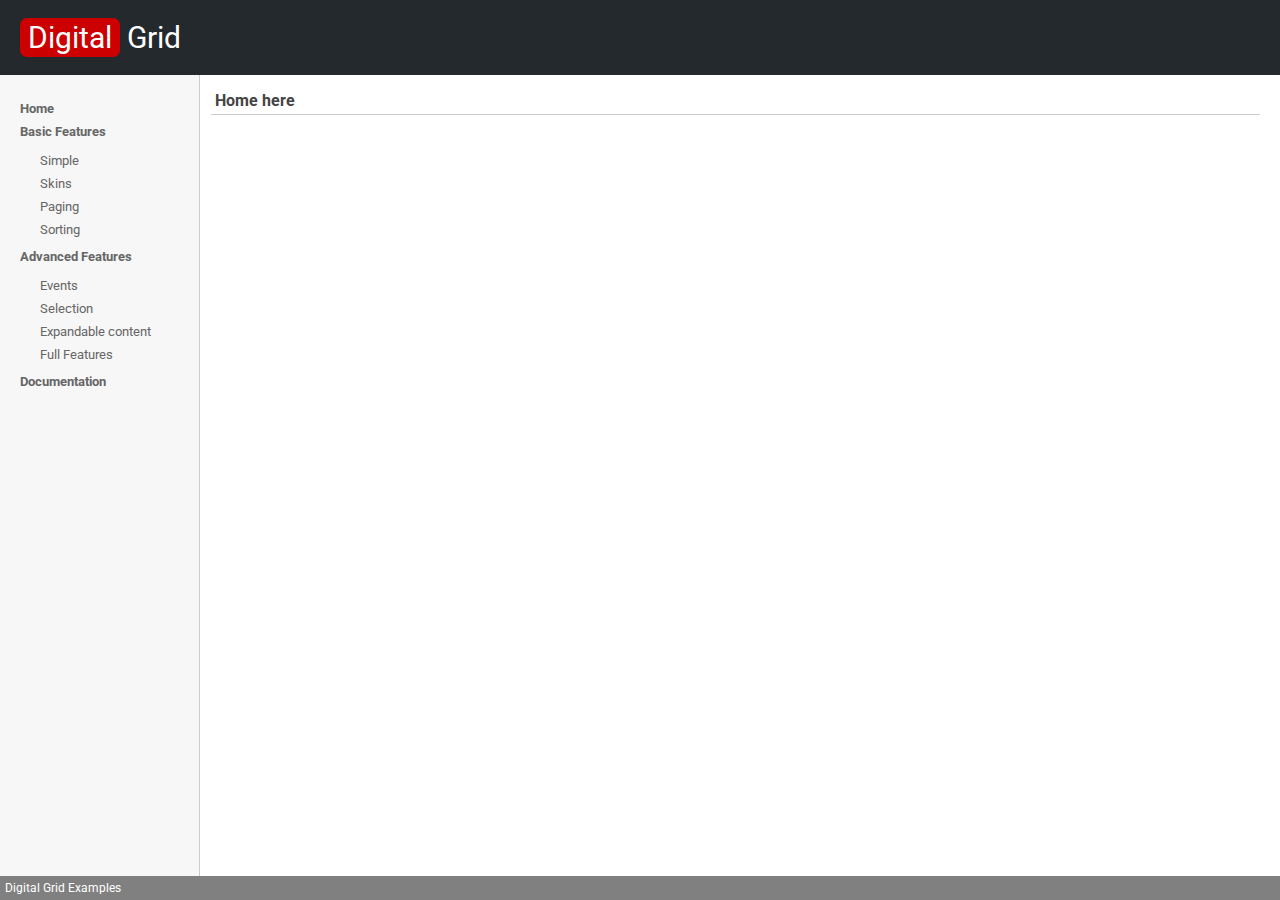
==== react-digital-grid/index.html @ 8b512144 "Deploy /Npm-React-Digital-Grid" ====
<!doctype html><html lang="en"><head><meta charset="utf-8"/><link rel="icon" href="/react-digital-grid/favicon.ico"/><meta name="viewport" content="width=device-width,initial-scale=1"/><meta name="theme-color" content="#000000"/><meta name="description" content="Web site created using create-react-app"/><link href="https://fonts.googleapis.com/css?family=Roboto:400,400i,700&amp;display=swap" rel="stylesheet"><link rel="manifest" href="/react-digital-grid/manifest.json"/><title>Dgital Grid - Examples</title><link href="/react-digital-grid/static/css/main.90e3d236.chunk.css" rel="stylesheet"></head><body><noscript>You need to enable JavaScript to run this app.</noscript><div id="root"></div><script>!function(e){function t(t){for(var n,o,i=t[0],c=t[1],l=t[2],s=0,p=[];s<i.length;s++)o=i[s],Object.prototype.hasOwnProperty.call(a,o)&&a[o]&&p.push(a[o][0]),a[o]=0;for(n in c)Object.prototype.hasOwnProperty.call(c,n)&&(e[n]=c[n]);for(f&&f(t);p.length;)p.shift()();return u.push.apply(u,l||[]),r()}function r(){for(var e,t=0;t<u.length;t++){for(var r=u[t],n=!0,o=1;o<r.length;o++){var c=r[o];0!==a[c]&&(n=!1)}n&&(u.splice(t--,1),e=i(i.s=r[0]))}return e}var n={},o={1:0},a={1:0},u=[];function i(t){if(n[t])return n[t].exports;var r=n[t]={i:t,l:!1,exports:{}};return e[t].call(r.exports,r,r.exports,i),r.l=!0,r.exports}i.e=function(e){var t=[];o[e]?t.push(o[e]):0!==o[e]&&{3:1,4:1,5:1}[e]&&t.push(o[e]=new Promise((function(t,r){for(var n="static/css/"+({}[e]||e)+"."+{3:"7ade1610",4:"7908ee98",5:"0684a1d6"}[e]+".chunk.css",a=i.p+n,u=document.getElementsByTagName("link"),c=0;c<u.length;c++){var l=(f=u[c]).getAttribute("data-href")||f.getAttribute("href");if("stylesheet"===f.rel&&(l===n||l===a))return t()}var s=document.getElementsByTagName("style");for(c=0;c<s.length;c++){var f;if((l=(f=s[c]).getAttribute("data-href"))===n||l===a)return t()}var p=document.createElement("link");p.rel="stylesheet",p.type="text/css",p.onload=t,p.onerror=function(t){var n=t&&t.target&&t.target.src||a,u=new Error("Loading CSS chunk "+e+" failed.\n("+n+")");u.code="CSS_CHUNK_LOAD_FAILED",u.request=n,delete o[e],p.parentNode.removeChild(p),r(u)},p.href=a,document.getElementsByTagName("head")[0].appendChild(p)})).then((function(){o[e]=0})));var r=a[e];if(0!==r)if(r)t.push(r[2]);else{var n=new Promise((function(t,n){r=a[e]=[t,n]}));t.push(r[2]=n);var u,c=document.createElement("script");c.charset="utf-8",c.timeout=120,i.nc&&c.setAttribute("nonce",i.nc),c.src=function(e){return i.p+"static/js/"+({}[e]||e)+"."+{3:"799096d9",4:"118bbdf8",5:"4c2409f4"}[e]+".chunk.js"}(e);var l=new Error;u=function(t){c.onerror=c.onload=null,clearTimeout(s);var r=a[e];if(0!==r){if(r){var n=t&&("load"===t.type?"missing":t.type),o=t&&t.target&&t.target.src;l.message="Loading chunk "+e+" failed.\n("+n+": "+o+")",l.name="ChunkLoadError",l.type=n,l.request=o,r[1](l)}a[e]=void 0}};var s=setTimeout((function(){u({type:"timeout",target:c})}),12e4);c.onerror=c.onload=u,document.head.appendChild(c)}return Promise.all(t)},i.m=e,i.c=n,i.d=function(e,t,r){i.o(e,t)||Object.defineProperty(e,t,{enumerable:!0,get:r})},i.r=function(e){"undefined"!=typeof Symbol&&Symbol.toStringTag&&Object.defineProperty(e,Symbol.toStringTag,{value:"Module"}),Object.defineProperty(e,"__esModule",{value:!0})},i.t=function(e,t){if(1&t&&(e=i(e)),8&t)return e;if(4&t&&"object"==typeof e&&e&&e.__esModule)return e;var r=Object.create(null);if(i.r(r),Object.defineProperty(r,"default",{enumerable:!0,value:e}),2&t&&"string"!=typeof e)for(var n in e)i.d(r,n,function(t){return e[t]}.bind(null,n));return r},i.n=function(e){var t=e&&e.__esModule?function(){return e.default}:function(){return e};return i.d(t,"a",t),t},i.o=function(e,t){return Object.prototype.hasOwnProperty.call(e,t)},i.p="/react-digital-grid/",i.oe=function(e){throw console.error(e),e};var c=this.webpackJsonpexamples=this.webpackJsonpexamples||[],l=c.push.bind(c);c.push=t,c=c.slice();for(var s=0;s<c.length;s++)t(c[s]);var f=l;r()}([])</script><script src="/react-digital-grid/static/js/2.f45c1bf1.chunk.js"></script><script src="/react-digital-grid/static/js/main.3231c10b.chunk.js"></script></body></html>
---- react-digital-grid/static/css/main.90e3d236.chunk.css ----
.bootstrap-ui{
  /*!
 * Bootstrap v3.3.7 (http://getbootstrap.com)
 * Copyright 2011-2016 Twitter, Inc.
 * Licensed under MIT (https://github.com/twbs/bootstrap/blob/master/LICENSE)
 */
  /*! normalize.css v3.0.3 | MIT License | github.com/necolas/normalize.css */
  /*! Source: https://github.com/h5bp/html5-boilerplate/blob/master/src/css/main.css */}.bootstrap-ui html{font-family:sans-serif;-webkit-text-size-adjust:100%;-ms-text-size-adjust:100%}.bootstrap-ui body{margin:0}.bootstrap-ui article,.bootstrap-ui aside,.bootstrap-ui details,.bootstrap-ui figcaption,.bootstrap-ui figure,.bootstrap-ui footer,.bootstrap-ui header,.bootstrap-ui hgroup,.bootstrap-ui main,.bootstrap-ui menu,.bootstrap-ui nav,.bootstrap-ui section,.bootstrap-ui summary{display:block}.bootstrap-ui audio,.bootstrap-ui canvas,.bootstrap-ui progress,.bootstrap-ui video{display:inline-block;vertical-align:baseline}.bootstrap-ui audio:not([controls]){display:none;height:0}.bootstrap-ui [hidden],.bootstrap-ui template{display:none}.bootstrap-ui a{background-color:rgba(0,0,0,0)}.bootstrap-ui a:active,.bootstrap-ui a:hover{outline:0}.bootstrap-ui abbr[title]{border-bottom:1px dotted}.bootstrap-ui b,.bootstrap-ui strong{font-weight:700}.bootstrap-ui dfn{font-style:italic}.bootstrap-ui h1{margin:.67em 0;font-size:2em}.bootstrap-ui mark{color:#000;background:#ff0}.bootstrap-ui small{font-size:80%}.bootstrap-ui sub,.bootstrap-ui sup{position:relative;font-size:75%;line-height:0;vertical-align:baseline}.bootstrap-ui sup{top:-.5em}.bootstrap-ui sub{bottom:-.25em}.bootstrap-ui img{border:0}.bootstrap-ui svg:not(:root){overflow:hidden}.bootstrap-ui figure{margin:1em 40px}.bootstrap-ui hr{height:0;box-sizing:content-box}.bootstrap-ui pre{overflow:auto}.bootstrap-ui code,.bootstrap-ui kbd,.bootstrap-ui pre,.bootstrap-ui samp{font-family:monospace,monospace;font-size:1em}.bootstrap-ui button,.bootstrap-ui input,.bootstrap-ui optgroup,.bootstrap-ui select,.bootstrap-ui textarea{margin:0;font:inherit;color:inherit}.bootstrap-ui button{overflow:visible}.bootstrap-ui button,.bootstrap-ui select{text-transform:none}.bootstrap-ui button,.bootstrap-ui html input[type=button],.bootstrap-ui input[type=reset],.bootstrap-ui input[type=submit]{-webkit-appearance:button;cursor:pointer}.bootstrap-ui button[disabled],.bootstrap-ui html input[disabled]{cursor:default}.bootstrap-ui button::-moz-focus-inner,.bootstrap-ui input::-moz-focus-inner{padding:0;border:0}.bootstrap-ui input{line-height:normal}.bootstrap-ui input[type=checkbox],.bootstrap-ui input[type=radio]{box-sizing:border-box;padding:0}.bootstrap-ui input[type=number]::-webkit-inner-spin-button,.bootstrap-ui input[type=number]::-webkit-outer-spin-button{height:auto}.bootstrap-ui input[type=search]{box-sizing:content-box;-webkit-appearance:textfield}.bootstrap-ui input[type=search]::-webkit-search-cancel-button,.bootstrap-ui input[type=search]::-webkit-search-decoration{-webkit-appearance:none}.bootstrap-ui fieldset{padding:.35em .625em .75em;margin:0 2px;border:1px solid silver}.bootstrap-ui textarea{overflow:auto}.bootstrap-ui optgroup{font-weight:700}.bootstrap-ui table{border-spacing:0;border-collapse:collapse}.bootstrap-ui td,.bootstrap-ui th{padding:0}@media print{.bootstrap-ui *,.bootstrap-ui :after,.bootstrap-ui :before{color:#000!important;text-shadow:none!important;background:rgba(0,0,0,0)!important;box-shadow:none!important}.bootstrap-ui a,.bootstrap-ui a:visited{text-decoration:underline}.bootstrap-ui a[href]:after{content:" (" attr(href) ")"}.bootstrap-ui abbr[title]:after{content:" (" attr(title) ")"}.bootstrap-ui a[href^="#"]:after,.bootstrap-ui a[href^="javascript:"]:after{content:""}.bootstrap-ui blockquote,.bootstrap-ui pre{border:1px solid #999;page-break-inside:avoid}.bootstrap-ui thead{display:table-header-group}.bootstrap-ui img,.bootstrap-ui tr{page-break-inside:avoid}.bootstrap-ui img{max-width:100%!important}.bootstrap-ui h2,.bootstrap-ui h3,.bootstrap-ui p{orphans:3;widows:3}.bootstrap-ui h2,.bootstrap-ui h3{page-break-after:avoid}.bootstrap-ui .navbar{display:none}.bootstrap-ui .btn>.caret,.bootstrap-ui .dropup>.btn>.caret{border-top-color:#000!important}.bootstrap-ui .label{border:1px solid #000}.bootstrap-ui .table{border-collapse:collapse!important}.bootstrap-ui .table td,.bootstrap-ui .table th{background-color:#fff!important}.bootstrap-ui .table-bordered td,.bootstrap-ui .table-bordered th{border:1px solid #ddd!important}}.bootstrap-ui .glyphicon{position:relative;top:1px;display:inline-block;font-family:"Glyphicons Halflings";font-style:normal;font-weight:400;line-height:1;-webkit-font-smoothing:antialiased;-moz-osx-font-smoothing:grayscale}.bootstrap-ui .glyphicon-asterisk:before{content:"\002a"}.bootstrap-ui .glyphicon-plus:before{content:"\002b"}.bootstrap-ui .glyphicon-eur:before,.bootstrap-ui .glyphicon-euro:before{content:"\20ac"}.bootstrap-ui .glyphicon-minus:before{content:"\2212"}.bootstrap-ui .glyphicon-cloud:before{content:"\2601"}.bootstrap-ui .glyphicon-envelope:before{content:"\2709"}.bootstrap-ui .glyphicon-pencil:before{content:"\270f"}.bootstrap-ui .glyphicon-glass:before{content:"\e001"}.bootstrap-ui .glyphicon-music:before{content:"\e002"}.bootstrap-ui .glyphicon-search:before{content:"\e003"}.bootstrap-ui .glyphicon-heart:before{content:"\e005"}.bootstrap-ui .glyphicon-star:before{content:"\e006"}.bootstrap-ui .glyphicon-star-empty:before{content:"\e007"}.bootstrap-ui .glyphicon-user:before{content:"\e008"}.bootstrap-ui .glyphicon-film:before{content:"\e009"}.bootstrap-ui .glyphicon-th-large:before{content:"\e010"}.bootstrap-ui .glyphicon-th:before{content:"\e011"}.bootstrap-ui .glyphicon-th-list:before{content:"\e012"}.bootstrap-ui .glyphicon-ok:before{content:"\e013"}.bootstrap-ui .glyphicon-remove:before{content:"\e014"}.bootstrap-ui .glyphicon-zoom-in:before{content:"\e015"}.bootstrap-ui .glyphicon-zoom-out:before{content:"\e016"}.bootstrap-ui .glyphicon-off:before{content:"\e017"}.bootstrap-ui .glyphicon-signal:before{content:"\e018"}.bootstrap-ui .glyphicon-cog:before{content:"\e019"}.bootstrap-ui .glyphicon-trash:before{content:"\e020"}.bootstrap-ui .glyphicon-home:before{content:"\e021"}.bootstrap-ui .glyphicon-file:before{content:"\e022"}.bootstrap-ui .glyphicon-time:before{content:"\e023"}.bootstrap-ui .glyphicon-road:before{content:"\e024"}.bootstrap-ui .glyphicon-download-alt:before{content:"\e025"}.bootstrap-ui .glyphicon-download:before{content:"\e026"}.bootstrap-ui .glyphicon-upload:before{content:"\e027"}.bootstrap-ui .glyphicon-inbox:before{content:"\e028"}.bootstrap-ui .glyphicon-play-circle:before{content:"\e029"}.bootstrap-ui .glyphicon-repeat:before{content:"\e030"}.bootstrap-ui .glyphicon-refresh:before{content:"\e031"}.bootstrap-ui .glyphicon-list-alt:before{content:"\e032"}.bootstrap-ui .glyphicon-lock:before{content:"\e033"}.bootstrap-ui .glyphicon-flag:before{content:"\e034"}.bootstrap-ui .glyphicon-headphones:before{content:"\e035"}.bootstrap-ui .glyphicon-volume-off:before{content:"\e036"}.bootstrap-ui .glyphicon-volume-down:before{content:"\e037"}.bootstrap-ui .glyphicon-volume-up:before{content:"\e038"}.bootstrap-ui .glyphicon-qrcode:before{content:"\e039"}.bootstrap-ui .glyphicon-barcode:before{content:"\e040"}.bootstrap-ui .glyphicon-tag:before{content:"\e041"}.bootstrap-ui .glyphicon-tags:before{content:"\e042"}.bootstrap-ui .glyphicon-book:before{content:"\e043"}.bootstrap-ui .glyphicon-bookmark:before{content:"\e044"}.bootstrap-ui .glyphicon-print:before{content:"\e045"}.bootstrap-ui .glyphicon-camera:before{content:"\e046"}.bootstrap-ui .glyphicon-font:before{content:"\e047"}.bootstrap-ui .glyphicon-bold:before{content:"\e048"}.bootstrap-ui .glyphicon-italic:before{content:"\e049"}.bootstrap-ui .glyphicon-text-height:before{content:"\e050"}.bootstrap-ui .glyphicon-text-width:before{content:"\e051"}.bootstrap-ui .glyphicon-align-left:before{content:"\e052"}.bootstrap-ui .glyphicon-align-center:before{content:"\e053"}.bootstrap-ui .glyphicon-align-right:before{content:"\e054"}.bootstrap-ui .glyphicon-align-justify:before{content:"\e055"}.bootstrap-ui .glyphicon-list:before{content:"\e056"}.bootstrap-ui .glyphicon-indent-left:before{content:"\e057"}.bootstrap-ui .glyphicon-indent-right:before{content:"\e058"}.bootstrap-ui .glyphicon-facetime-video:before{content:"\e059"}.bootstrap-ui .glyphicon-picture:before{content:"\e060"}.bootstrap-ui .glyphicon-map-marker:before{content:"\e062"}.bootstrap-ui .glyphicon-adjust:before{content:"\e063"}.bootstrap-ui .glyphicon-tint:before{content:"\e064"}.bootstrap-ui .glyphicon-edit:before{content:"\e065"}.bootstrap-ui .glyphicon-share:before{content:"\e066"}.bootstrap-ui .glyphicon-check:before{content:"\e067"}.bootstrap-ui .glyphicon-move:before{content:"\e068"}.bootstrap-ui .glyphicon-step-backward:before{content:"\e069"}.bootstrap-ui .glyphicon-fast-backward:before{content:"\e070"}.bootstrap-ui .glyphicon-backward:before{content:"\e071"}.bootstrap-ui .glyphicon-play:before{content:"\e072"}.bootstrap-ui .glyphicon-pause:before{content:"\e073"}.bootstrap-ui .glyphicon-stop:before{content:"\e074"}.bootstrap-ui .glyphicon-forward:before{content:"\e075"}.bootstrap-ui .glyphicon-fast-forward:before{content:"\e076"}.bootstrap-ui .glyphicon-step-forward:before{content:"\e077"}.bootstrap-ui .glyphicon-eject:before{content:"\e078"}.bootstrap-ui .glyphicon-chevron-left:before{content:"\e079"}.bootstrap-ui .glyphicon-chevron-right:before{content:"\e080"}.bootstrap-ui .glyphicon-plus-sign:before{content:"\e081"}.bootstrap-ui .glyphicon-minus-sign:before{content:"\e082"}.bootstrap-ui .glyphicon-remove-sign:before{content:"\e083"}.bootstrap-ui .glyphicon-ok-sign:before{content:"\e084"}.bootstrap-ui .glyphicon-question-sign:before{content:"\e085"}.bootstrap-ui .glyphicon-info-sign:before{content:"\e086"}.bootstrap-ui .glyphicon-screenshot:before{content:"\e087"}.bootstrap-ui .glyphicon-remove-circle:before{content:"\e088"}.bootstrap-ui .glyphicon-ok-circle:before{content:"\e089"}.bootstrap-ui .glyphicon-ban-circle:before{content:"\e090"}.bootstrap-ui .glyphicon-arrow-left:before{content:"\e091"}.bootstrap-ui .glyphicon-arrow-right:before{content:"\e092"}.bootstrap-ui .glyphicon-arrow-up:before{content:"\e093"}.bootstrap-ui .glyphicon-arrow-down:before{content:"\e094"}.bootstrap-ui .glyphicon-share-alt:before{content:"\e095"}.bootstrap-ui .glyphicon-resize-full:before{content:"\e096"}.bootstrap-ui .glyphicon-resize-small:before{content:"\e097"}.bootstrap-ui .glyphicon-exclamation-sign:before{content:"\e101"}.bootstrap-ui .glyphicon-gift:before{content:"\e102"}.bootstrap-ui .glyphicon-leaf:before{content:"\e103"}.bootstrap-ui .glyphicon-fire:before{content:"\e104"}.bootstrap-ui .glyphicon-eye-open:before{content:"\e105"}.bootstrap-ui .glyphicon-eye-close:before{content:"\e106"}.bootstrap-ui .glyphicon-warning-sign:before{content:"\e107"}.bootstrap-ui .glyphicon-plane:before{content:"\e108"}.bootstrap-ui .glyphicon-calendar:before{content:"\e109"}.bootstrap-ui .glyphicon-random:before{content:"\e110"}.bootstrap-ui .glyphicon-comment:before{content:"\e111"}.bootstrap-ui .glyphicon-magnet:before{content:"\e112"}.bootstrap-ui .glyphicon-chevron-up:before{content:"\e113"}.bootstrap-ui .glyphicon-chevron-down:before{content:"\e114"}.bootstrap-ui .glyphicon-retweet:before{content:"\e115"}.bootstrap-ui .glyphicon-shopping-cart:before{content:"\e116"}.bootstrap-ui .glyphicon-folder-close:before{content:"\e117"}.bootstrap-ui .glyphicon-folder-open:before{content:"\e118"}.bootstrap-ui .glyphicon-resize-vertical:before{content:"\e119"}.bootstrap-ui .glyphicon-resize-horizontal:before{content:"\e120"}.bootstrap-ui .glyphicon-hdd:before{content:"\e121"}.bootstrap-ui .glyphicon-bullhorn:before{content:"\e122"}.bootstrap-ui .glyphicon-bell:before{content:"\e123"}.bootstrap-ui .glyphicon-certificate:before{content:"\e124"}.bootstrap-ui .glyphicon-thumbs-up:before{content:"\e125"}.bootstrap-ui .glyphicon-thumbs-down:before{content:"\e126"}.bootstrap-ui .glyphicon-hand-right:before{content:"\e127"}.bootstrap-ui .glyphicon-hand-left:before{content:"\e128"}.bootstrap-ui .glyphicon-hand-up:before{content:"\e129"}.bootstrap-ui .glyphicon-hand-down:before{content:"\e130"}.bootstrap-ui .glyphicon-circle-arrow-right:before{content:"\e131"}.bootstrap-ui .glyphicon-circle-arrow-left:before{content:"\e132"}.bootstrap-ui .glyphicon-circle-arrow-up:before{content:"\e133"}.bootstrap-ui .glyphicon-circle-arrow-down:before{content:"\e134"}.bootstrap-ui .glyphicon-globe:before{content:"\e135"}.bootstrap-ui .glyphicon-wrench:before{content:"\e136"}.bootstrap-ui .glyphicon-tasks:before{content:"\e137"}.bootstrap-ui .glyphicon-filter:before{content:"\e138"}.bootstrap-ui .glyphicon-briefcase:before{content:"\e139"}.bootstrap-ui .glyphicon-fullscreen:before{content:"\e140"}.bootstrap-ui .glyphicon-dashboard:before{content:"\e141"}.bootstrap-ui .glyphicon-paperclip:before{content:"\e142"}.bootstrap-ui .glyphicon-heart-empty:before{content:"\e143"}.bootstrap-ui .glyphicon-link:before{content:"\e144"}.bootstrap-ui .glyphicon-phone:before{content:"\e145"}.bootstrap-ui .glyphicon-pushpin:before{content:"\e146"}.bootstrap-ui .glyphicon-usd:before{content:"\e148"}.bootstrap-ui .glyphicon-gbp:before{content:"\e149"}.bootstrap-ui .glyphicon-sort:before{content:"\e150"}.bootstrap-ui .glyphicon-sort-by-alphabet:before{content:"\e151"}.bootstrap-ui .glyphicon-sort-by-alphabet-alt:before{content:"\e152"}.bootstrap-ui .glyphicon-sort-by-order:before{content:"\e153"}.bootstrap-ui .glyphicon-sort-by-order-alt:before{content:"\e154"}.bootstrap-ui .glyphicon-sort-by-attributes:before{content:"\e155"}.bootstrap-ui .glyphicon-sort-by-attributes-alt:before{content:"\e156"}.bootstrap-ui .glyphicon-unchecked:before{content:"\e157"}.bootstrap-ui .glyphicon-expand:before{content:"\e158"}.bootstrap-ui .glyphicon-collapse-down:before{content:"\e159"}.bootstrap-ui .glyphicon-collapse-up:before{content:"\e160"}.bootstrap-ui .glyphicon-log-in:before{content:"\e161"}.bootstrap-ui .glyphicon-flash:before{content:"\e162"}.bootstrap-ui .glyphicon-log-out:before{content:"\e163"}.bootstrap-ui .glyphicon-new-window:before{content:"\e164"}.bootstrap-ui .glyphicon-record:before{content:"\e165"}.bootstrap-ui .glyphicon-save:before{content:"\e166"}.bootstrap-ui .glyphicon-open:before{content:"\e167"}.bootstrap-ui .glyphicon-saved:before{content:"\e168"}.bootstrap-ui .glyphicon-import:before{content:"\e169"}.bootstrap-ui .glyphicon-export:before{content:"\e170"}.bootstrap-ui .glyphicon-send:before{content:"\e171"}.bootstrap-ui .glyphicon-floppy-disk:before{content:"\e172"}.bootstrap-ui .glyphicon-floppy-saved:before{content:"\e173"}.bootstrap-ui .glyphicon-floppy-remove:before{content:"\e174"}.bootstrap-ui .glyphicon-floppy-save:before{content:"\e175"}.bootstrap-ui .glyphicon-floppy-open:before{content:"\e176"}.bootstrap-ui .glyphicon-credit-card:before{content:"\e177"}.bootstrap-ui .glyphicon-transfer:before{content:"\e178"}.bootstrap-ui .glyphicon-cutlery:before{content:"\e179"}.bootstrap-ui .glyphicon-header:before{content:"\e180"}.bootstrap-ui .glyphicon-compressed:before{content:"\e181"}.bootstrap-ui .glyphicon-earphone:before{content:"\e182"}.bootstrap-ui .glyphicon-phone-alt:before{content:"\e183"}.bootstrap-ui .glyphicon-tower:before{content:"\e184"}.bootstrap-ui .glyphicon-stats:before{content:"\e185"}.bootstrap-ui .glyphicon-sd-video:before{content:"\e186"}.bootstrap-ui .glyphicon-hd-video:before{content:"\e187"}.bootstrap-ui .glyphicon-subtitles:before{content:"\e188"}.bootstrap-ui .glyphicon-sound-stereo:before{content:"\e189"}.bootstrap-ui .glyphicon-sound-dolby:before{content:"\e190"}.bootstrap-ui .glyphicon-sound-5-1:before{content:"\e191"}.bootstrap-ui .glyphicon-sound-6-1:before{content:"\e192"}.bootstrap-ui .glyphicon-sound-7-1:before{content:"\e193"}.bootstrap-ui .glyphicon-copyright-mark:before{content:"\e194"}.bootstrap-ui .glyphicon-registration-mark:before{content:"\e195"}.bootstrap-ui .glyphicon-cloud-download:before{content:"\e197"}.bootstrap-ui .glyphicon-cloud-upload:before{content:"\e198"}.bootstrap-ui .glyphicon-tree-conifer:before{content:"\e199"}.bootstrap-ui .glyphicon-tree-deciduous:before{content:"\e200"}.bootstrap-ui .glyphicon-cd:before{content:"\e201"}.bootstrap-ui .glyphicon-save-file:before{content:"\e202"}.bootstrap-ui .glyphicon-open-file:before{content:"\e203"}.bootstrap-ui .glyphicon-level-up:before{content:"\e204"}.bootstrap-ui .glyphicon-copy:before{content:"\e205"}.bootstrap-ui .glyphicon-paste:before{content:"\e206"}.bootstrap-ui .glyphicon-alert:before{content:"\e209"}.bootstrap-ui .glyphicon-equalizer:before{content:"\e210"}.bootstrap-ui .glyphicon-king:before{content:"\e211"}.bootstrap-ui .glyphicon-queen:before{content:"\e212"}.bootstrap-ui .glyphicon-pawn:before{content:"\e213"}.bootstrap-ui .glyphicon-bishop:before{content:"\e214"}.bootstrap-ui .glyphicon-knight:before{content:"\e215"}.bootstrap-ui .glyphicon-baby-formula:before{content:"\e216"}.bootstrap-ui .glyphicon-tent:before{content:"\26fa"}.bootstrap-ui .glyphicon-blackboard:before{content:"\e218"}.bootstrap-ui .glyphicon-bed:before{content:"\e219"}.bootstrap-ui .glyphicon-apple:before{content:"\f8ff"}.bootstrap-ui .glyphicon-erase:before{content:"\e221"}.bootstrap-ui .glyphicon-hourglass:before{content:"\231b"}.bootstrap-ui .glyphicon-lamp:before{content:"\e223"}.bootstrap-ui .glyphicon-duplicate:before{content:"\e224"}.bootstrap-ui .glyphicon-piggy-bank:before{content:"\e225"}.bootstrap-ui .glyphicon-scissors:before{content:"\e226"}.bootstrap-ui .glyphicon-bitcoin:before,.bootstrap-ui .glyphicon-btc:before,.bootstrap-ui .glyphicon-xbt:before{content:"\e227"}.bootstrap-ui .glyphicon-jpy:before,.bootstrap-ui .glyphicon-yen:before{content:"\00a5"}.bootstrap-ui .glyphicon-rub:before,.bootstrap-ui .glyphicon-ruble:before{content:"\20bd"}.bootstrap-ui .glyphicon-scale:before{content:"\e230"}.bootstrap-ui .glyphicon-ice-lolly:before{content:"\e231"}.bootstrap-ui .glyphicon-ice-lolly-tasted:before{content:"\e232"}.bootstrap-ui .glyphicon-education:before{content:"\e233"}.bootstrap-ui .glyphicon-option-horizontal:before{content:"\e234"}.bootstrap-ui .glyphicon-option-vertical:before{content:"\e235"}.bootstrap-ui .glyphicon-menu-hamburger:before{content:"\e236"}.bootstrap-ui .glyphicon-modal-window:before{content:"\e237"}.bootstrap-ui .glyphicon-oil:before{content:"\e238"}.bootstrap-ui .glyphicon-grain:before{content:"\e239"}.bootstrap-ui .glyphicon-sunglasses:before{content:"\e240"}.bootstrap-ui .glyphicon-text-size:before{content:"\e241"}.bootstrap-ui .glyphicon-text-color:before{content:"\e242"}.bootstrap-ui .glyphicon-text-background:before{content:"\e243"}.bootstrap-ui .glyphicon-object-align-top:before{content:"\e244"}.bootstrap-ui .glyphicon-object-align-bottom:before{content:"\e245"}.bootstrap-ui .glyphicon-object-align-horizontal:before{content:"\e246"}.bootstrap-ui .glyphicon-object-align-left:before{content:"\e247"}.bootstrap-ui .glyphicon-object-align-vertical:before{content:"\e248"}.bootstrap-ui .glyphicon-object-align-right:before{content:"\e249"}.bootstrap-ui .glyphicon-triangle-right:before{content:"\e250"}.bootstrap-ui .glyphicon-triangle-left:before{content:"\e251"}.bootstrap-ui .glyphicon-triangle-bottom:before{content:"\e252"}.bootstrap-ui .glyphicon-triangle-top:before{content:"\e253"}.bootstrap-ui .glyphicon-console:before{content:"\e254"}.bootstrap-ui .glyphicon-superscript:before{content:"\e255"}.bootstrap-ui .glyphicon-subscript:before{content:"\e256"}.bootstrap-ui .glyphicon-menu-left:before{content:"\e257"}.bootstrap-ui .glyphicon-menu-right:before{content:"\e258"}.bootstrap-ui .glyphicon-menu-down:before{content:"\e259"}.bootstrap-ui .glyphicon-menu-up:before{content:"\e260"}.bootstrap-ui *,.bootstrap-ui :after,.bootstrap-ui :before{box-sizing:border-box}.bootstrap-ui html{font-size:10px;-webkit-tap-highlight-color:rgba(0,0,0,0)}.bootstrap-ui body{font-family:"Helvetica Neue",Helvetica,Arial,sans-serif;font-size:14px;line-height:1.42857143;color:#333;background-color:#fff}.bootstrap-ui button,.bootstrap-ui input,.bootstrap-ui select,.bootstrap-ui textarea{font-family:inherit;font-size:inherit;line-height:inherit}.bootstrap-ui a{color:#337ab7;text-decoration:none}.bootstrap-ui a:focus,.bootstrap-ui a:hover{color:#23527c;text-decoration:underline}.bootstrap-ui a:focus{outline:5px auto -webkit-focus-ring-color;outline-offset:-2px}.bootstrap-ui figure{margin:0}.bootstrap-ui img{vertical-align:middle}.bootstrap-ui .carousel-inner>.item>a>img,.bootstrap-ui .carousel-inner>.item>img,.bootstrap-ui .img-responsive,.bootstrap-ui .thumbnail>img,.bootstrap-ui .thumbnail a>img{display:block;max-width:100%;height:auto}.bootstrap-ui .img-rounded{border-radius:6px}.bootstrap-ui .img-thumbnail{display:inline-block;max-width:100%;height:auto;padding:4px;line-height:1.42857143;background-color:#fff;border:1px solid #ddd;border-radius:4px;transition:all .2s ease-in-out}.bootstrap-ui .img-circle{border-radius:50%}.bootstrap-ui hr{margin-top:20px;margin-bottom:20px;border:0;border-top:1px solid #eee}.bootstrap-ui .sr-only{position:absolute;width:1px;height:1px;padding:0;margin:-1px;overflow:hidden;clip:rect(0,0,0,0);border:0}.bootstrap-ui .sr-only-focusable:active,.bootstrap-ui .sr-only-focusable:focus{position:static;width:auto;height:auto;margin:0;overflow:visible;clip:auto}.bootstrap-ui [role=button]{cursor:pointer}.bootstrap-ui .h1,.bootstrap-ui .h2,.bootstrap-ui .h3,.bootstrap-ui .h4,.bootstrap-ui .h5,.bootstrap-ui .h6,.bootstrap-ui h1,.bootstrap-ui h2,.bootstrap-ui h3,.bootstrap-ui h4,.bootstrap-ui h5,.bootstrap-ui h6{font-family:inherit;font-weight:500;line-height:1.1;color:inherit}.bootstrap-ui .h1 .small,.bootstrap-ui .h1 small,.bootstrap-ui .h2 .small,.bootstrap-ui .h2 small,.bootstrap-ui .h3 .small,.bootstrap-ui .h3 small,.bootstrap-ui .h4 .small,.bootstrap-ui .h4 small,.bootstrap-ui .h5 .small,.bootstrap-ui .h5 small,.bootstrap-ui .h6 .small,.bootstrap-ui .h6 small,.bootstrap-ui h1 .small,.bootstrap-ui h1 small,.bootstrap-ui h2 .small,.bootstrap-ui h2 small,.bootstrap-ui h3 .small,.bootstrap-ui h3 small,.bootstrap-ui h4 .small,.bootstrap-ui h4 small,.bootstrap-ui h5 .small,.bootstrap-ui h5 small,.bootstrap-ui h6 .small,.bootstrap-ui h6 small{font-weight:400;line-height:1;color:#777}.bootstrap-ui .h1,.bootstrap-ui .h2,.bootstrap-ui .h3,.bootstrap-ui h1,.bootstrap-ui h2,.bootstrap-ui h3{margin-top:20px;margin-bottom:10px}.bootstrap-ui .h1 .small,.bootstrap-ui .h1 small,.bootstrap-ui .h2 .small,.bootstrap-ui .h2 small,.bootstrap-ui .h3 .small,.bootstrap-ui .h3 small,.bootstrap-ui h1 .small,.bootstrap-ui h1 small,.bootstrap-ui h2 .small,.bootstrap-ui h2 small,.bootstrap-ui h3 .small,.bootstrap-ui h3 small{font-size:65%}.bootstrap-ui .h4,.bootstrap-ui .h5,.bootstrap-ui .h6,.bootstrap-ui h4,.bootstrap-ui h5,.bootstrap-ui h6{margin-top:10px;margin-bottom:10px}.bootstrap-ui .h4 .small,.bootstrap-ui .h4 small,.bootstrap-ui .h5 .small,.bootstrap-ui .h5 small,.bootstrap-ui .h6 .small,.bootstrap-ui .h6 small,.bootstrap-ui h4 .small,.bootstrap-ui h4 small,.bootstrap-ui h5 .small,.bootstrap-ui h5 small,.bootstrap-ui h6 .small,.bootstrap-ui h6 small{font-size:75%}.bootstrap-ui .h1,.bootstrap-ui h1{font-size:36px}.bootstrap-ui .h2,.bootstrap-ui h2{font-size:30px}.bootstrap-ui .h3,.bootstrap-ui h3{font-size:24px}.bootstrap-ui .h4,.bootstrap-ui h4{font-size:18px}.bootstrap-ui .h5,.bootstrap-ui h5{font-size:14px}.bootstrap-ui .h6,.bootstrap-ui h6{font-size:12px}.bootstrap-ui p{margin:0 0 10px}.bootstrap-ui .lead{margin-bottom:20px;font-size:16px;font-weight:300;line-height:1.4}@media (min-width:768px){.bootstrap-ui .lead{font-size:21px}}.bootstrap-ui .small,.bootstrap-ui small{font-size:85%}.bootstrap-ui .mark,.bootstrap-ui mark{padding:.2em;background-color:#fcf8e3}.bootstrap-ui .text-left{text-align:left}.bootstrap-ui .text-right{text-align:right}.bootstrap-ui .text-center{text-align:center}.bootstrap-ui .text-justify{text-align:justify}.bootstrap-ui .text-nowrap{white-space:nowrap}.bootstrap-ui .text-lowercase{text-transform:lowercase}.bootstrap-ui .text-uppercase{text-transform:uppercase}.bootstrap-ui .text-capitalize{text-transform:capitalize}.bootstrap-ui .text-muted{color:#777}.bootstrap-ui .text-primary{color:#337ab7}.bootstrap-ui a.text-primary:focus,.bootstrap-ui a.text-primary:hover{color:#286090}.bootstrap-ui .text-success{color:#3c763d}.bootstrap-ui a.text-success:focus,.bootstrap-ui a.text-success:hover{color:#2b542c}.bootstrap-ui .text-info{color:#31708f}.bootstrap-ui a.text-info:focus,.bootstrap-ui a.text-info:hover{color:#245269}.bootstrap-ui .text-warning{color:#8a6d3b}.bootstrap-ui a.text-warning:focus,.bootstrap-ui a.text-warning:hover{color:#66512c}.bootstrap-ui .text-danger{color:#a94442}.bootstrap-ui a.text-danger:focus,.bootstrap-ui a.text-danger:hover{color:#843534}.bootstrap-ui .bg-primary{color:#fff;background-color:#337ab7}.bootstrap-ui a.bg-primary:focus,.bootstrap-ui a.bg-primary:hover{background-color:#286090}.bootstrap-ui .bg-success{background-color:#dff0d8}.bootstrap-ui a.bg-success:focus,.bootstrap-ui a.bg-success:hover{background-color:#c1e2b3}.bootstrap-ui .bg-info{background-color:#d9edf7}.bootstrap-ui a.bg-info:focus,.bootstrap-ui a.bg-info:hover{background-color:#afd9ee}.bootstrap-ui .bg-warning{background-color:#fcf8e3}.bootstrap-ui a.bg-warning:focus,.bootstrap-ui a.bg-warning:hover{background-color:#f7ecb5}.bootstrap-ui .bg-danger{background-color:#f2dede}.bootstrap-ui a.bg-danger:focus,.bootstrap-ui a.bg-danger:hover{background-color:#e4b9b9}.bootstrap-ui .page-header{padding-bottom:9px;margin:40px 0 20px;border-bottom:1px solid #eee}.bootstrap-ui ol,.bootstrap-ui ul{margin-top:0;margin-bottom:10px}.bootstrap-ui ol ol,.bootstrap-ui ol ul,.bootstrap-ui ul ol,.bootstrap-ui ul ul{margin-bottom:0}.bootstrap-ui .list-inline,.bootstrap-ui .list-unstyled{padding-left:0;list-style:none}.bootstrap-ui .list-inline{margin-left:-5px}.bootstrap-ui .list-inline>li{display:inline-block;padding-right:5px;padding-left:5px}.bootstrap-ui dl{margin-top:0;margin-bottom:20px}.bootstrap-ui dd,.bootstrap-ui dt{line-height:1.42857143}.bootstrap-ui dt{font-weight:700}.bootstrap-ui dd{margin-left:0}@media (min-width:768px){.bootstrap-ui .dl-horizontal dt{float:left;width:160px;overflow:hidden;clear:left;text-align:right;text-overflow:ellipsis;white-space:nowrap}.bootstrap-ui .dl-horizontal dd{margin-left:180px}}.bootstrap-ui abbr[data-original-title],.bootstrap-ui abbr[title]{cursor:help;border-bottom:1px dotted #777}.bootstrap-ui .initialism{font-size:90%;text-transform:uppercase}.bootstrap-ui blockquote{padding:10px 20px;margin:0 0 20px;font-size:17.5px;border-left:5px solid #eee}.bootstrap-ui blockquote ol:last-child,.bootstrap-ui blockquote p:last-child,.bootstrap-ui blockquote ul:last-child{margin-bottom:0}.bootstrap-ui blockquote .small,.bootstrap-ui blockquote footer,.bootstrap-ui blockquote small{display:block;font-size:80%;line-height:1.42857143;color:#777}.bootstrap-ui blockquote .small:before,.bootstrap-ui blockquote footer:before,.bootstrap-ui blockquote small:before{content:"\2014 \00A0"}.bootstrap-ui .blockquote-reverse,.bootstrap-ui blockquote.pull-right{padding-right:15px;padding-left:0;text-align:right;border-right:5px solid #eee;border-left:0}.bootstrap-ui .blockquote-reverse .small:before,.bootstrap-ui .blockquote-reverse footer:before,.bootstrap-ui .blockquote-reverse small:before,.bootstrap-ui blockquote.pull-right .small:before,.bootstrap-ui blockquote.pull-right footer:before,.bootstrap-ui blockquote.pull-right small:before{content:""}.bootstrap-ui .blockquote-reverse .small:after,.bootstrap-ui .blockquote-reverse footer:after,.bootstrap-ui .blockquote-reverse small:after,.bootstrap-ui blockquote.pull-right .small:after,.bootstrap-ui blockquote.pull-right footer:after,.bootstrap-ui blockquote.pull-right small:after{content:"\00A0 \2014"}.bootstrap-ui address{margin-bottom:20px;font-style:normal;line-height:1.42857143}.bootstrap-ui code,.bootstrap-ui kbd,.bootstrap-ui pre,.bootstrap-ui samp{font-family:Menlo,Monaco,Consolas,"Courier New",monospace}.bootstrap-ui code{padding:2px 4px;font-size:90%;color:#c7254e;background-color:#f9f2f4;border-radius:4px}.bootstrap-ui kbd{padding:2px 4px;font-size:90%;color:#fff;background-color:#333;border-radius:3px;box-shadow:inset 0 -1px 0 rgba(0,0,0,.25)}.bootstrap-ui kbd kbd{padding:0;font-size:100%;font-weight:700;box-shadow:none}.bootstrap-ui pre{display:block;padding:9.5px;margin:0 0 10px;font-size:13px;line-height:1.42857143;color:#333;word-break:break-all;word-wrap:break-word;background-color:#f5f5f5;border:1px solid #ccc;border-radius:4px}.bootstrap-ui pre code{padding:0;font-size:inherit;color:inherit;white-space:pre-wrap;background-color:rgba(0,0,0,0);border-radius:0}.bootstrap-ui .pre-scrollable{max-height:340px;overflow-y:scroll}.bootstrap-ui .container{padding-right:15px;padding-left:15px;margin-right:auto;margin-left:auto}@media (min-width:768px){.bootstrap-ui .container{width:750px}}@media (min-width:992px){.bootstrap-ui .container{width:970px}}@media (min-width:1200px){.bootstrap-ui .container{width:1170px}}.bootstrap-ui .container-fluid{padding-right:15px;padding-left:15px;margin-right:auto;margin-left:auto}.bootstrap-ui .row{margin-right:-15px;margin-left:-15px}.bootstrap-ui .col-lg-1,.bootstrap-ui .col-lg-2,.bootstrap-ui .col-lg-3,.bootstrap-ui .col-lg-4,.bootstrap-ui .col-lg-5,.bootstrap-ui .col-lg-6,.bootstrap-ui .col-lg-7,.bootstrap-ui .col-lg-8,.bootstrap-ui .col-lg-9,.bootstrap-ui .col-lg-10,.bootstrap-ui .col-lg-11,.bootstrap-ui .col-lg-12,.bootstrap-ui .col-md-1,.bootstrap-ui .col-md-2,.bootstrap-ui .col-md-3,.bootstrap-ui .col-md-4,.bootstrap-ui .col-md-5,.bootstrap-ui .col-md-6,.bootstrap-ui .col-md-7,.bootstrap-ui .col-md-8,.bootstrap-ui .col-md-9,.bootstrap-ui .col-md-10,.bootstrap-ui .col-md-11,.bootstrap-ui .col-md-12,.bootstrap-ui .col-sm-1,.bootstrap-ui .col-sm-2,.bootstrap-ui .col-sm-3,.bootstrap-ui .col-sm-4,.bootstrap-ui .col-sm-5,.bootstrap-ui .col-sm-6,.bootstrap-ui .col-sm-7,.bootstrap-ui .col-sm-8,.bootstrap-ui .col-sm-9,.bootstrap-ui .col-sm-10,.bootstrap-ui .col-sm-11,.bootstrap-ui .col-sm-12,.bootstrap-ui .col-xs-1,.bootstrap-ui .col-xs-2,.bootstrap-ui .col-xs-3,.bootstrap-ui .col-xs-4,.bootstrap-ui .col-xs-5,.bootstrap-ui .col-xs-6,.bootstrap-ui .col-xs-7,.bootstrap-ui .col-xs-8,.bootstrap-ui .col-xs-9,.bootstrap-ui .col-xs-10,.bootstrap-ui .col-xs-11,.bootstrap-ui .col-xs-12{position:relative;min-height:1px;padding-right:15px;padding-left:15px}.bootstrap-ui .col-xs-1,.bootstrap-ui .col-xs-2,.bootstrap-ui .col-xs-3,.bootstrap-ui .col-xs-4,.bootstrap-ui .col-xs-5,.bootstrap-ui .col-xs-6,.bootstrap-ui .col-xs-7,.bootstrap-ui .col-xs-8,.bootstrap-ui .col-xs-9,.bootstrap-ui .col-xs-10,.bootstrap-ui .col-xs-11,.bootstrap-ui .col-xs-12{float:left}.bootstrap-ui .col-xs-12{width:100%}.bootstrap-ui .col-xs-11{width:91.66666667%}.bootstrap-ui .col-xs-10{width:83.33333333%}.bootstrap-ui .col-xs-9{width:75%}.bootstrap-ui .col-xs-8{width:66.66666667%}.bootstrap-ui .col-xs-7{width:58.33333333%}.bootstrap-ui .col-xs-6{width:50%}.bootstrap-ui .col-xs-5{width:41.66666667%}.bootstrap-ui .col-xs-4{width:33.33333333%}.bootstrap-ui .col-xs-3{width:25%}.bootstrap-ui .col-xs-2{width:16.66666667%}.bootstrap-ui .col-xs-1{width:8.33333333%}.bootstrap-ui .col-xs-pull-12{right:100%}.bootstrap-ui .col-xs-pull-11{right:91.66666667%}.bootstrap-ui .col-xs-pull-10{right:83.33333333%}.bootstrap-ui .col-xs-pull-9{right:75%}.bootstrap-ui .col-xs-pull-8{right:66.66666667%}.bootstrap-ui .col-xs-pull-7{right:58.33333333%}.bootstrap-ui .col-xs-pull-6{right:50%}.bootstrap-ui .col-xs-pull-5{right:41.66666667%}.bootstrap-ui .col-xs-pull-4{right:33.33333333%}.bootstrap-ui .col-xs-pull-3{right:25%}.bootstrap-ui .col-xs-pull-2{right:16.66666667%}.bootstrap-ui .col-xs-pull-1{right:8.33333333%}.bootstrap-ui .col-xs-pull-0{right:auto}.bootstrap-ui .col-xs-push-12{left:100%}.bootstrap-ui .col-xs-push-11{left:91.66666667%}.bootstrap-ui .col-xs-push-10{left:83.33333333%}.bootstrap-ui .col-xs-push-9{left:75%}.bootstrap-ui .col-xs-push-8{left:66.66666667%}.bootstrap-ui .col-xs-push-7{left:58.33333333%}.bootstrap-ui .col-xs-push-6{left:50%}.bootstrap-ui .col-xs-push-5{left:41.66666667%}.bootstrap-ui .col-xs-push-4{left:33.33333333%}.bootstrap-ui .col-xs-push-3{left:25%}.bootstrap-ui .col-xs-push-2{left:16.66666667%}.bootstrap-ui .col-xs-push-1{left:8.33333333%}.bootstrap-ui .col-xs-push-0{left:auto}.bootstrap-ui .col-xs-offset-12{margin-left:100%}.bootstrap-ui .col-xs-offset-11{margin-left:91.66666667%}.bootstrap-ui .col-xs-offset-10{margin-left:83.33333333%}.bootstrap-ui .col-xs-offset-9{margin-left:75%}.bootstrap-ui .col-xs-offset-8{margin-left:66.66666667%}.bootstrap-ui .col-xs-offset-7{margin-left:58.33333333%}.bootstrap-ui .col-xs-offset-6{margin-left:50%}.bootstrap-ui .col-xs-offset-5{margin-left:41.66666667%}.bootstrap-ui .col-xs-offset-4{margin-left:33.33333333%}.bootstrap-ui .col-xs-offset-3{margin-left:25%}.bootstrap-ui .col-xs-offset-2{margin-left:16.66666667%}.bootstrap-ui .col-xs-offset-1{margin-left:8.33333333%}.bootstrap-ui .col-xs-offset-0{margin-left:0}@media (min-width:768px){.bootstrap-ui .col-sm-1,.bootstrap-ui .col-sm-2,.bootstrap-ui .col-sm-3,.bootstrap-ui .col-sm-4,.bootstrap-ui .col-sm-5,.bootstrap-ui .col-sm-6,.bootstrap-ui .col-sm-7,.bootstrap-ui .col-sm-8,.bootstrap-ui .col-sm-9,.bootstrap-ui .col-sm-10,.bootstrap-ui .col-sm-11,.bootstrap-ui .col-sm-12{float:left}.bootstrap-ui .col-sm-12{width:100%}.bootstrap-ui .col-sm-11{width:91.66666667%}.bootstrap-ui .col-sm-10{width:83.33333333%}.bootstrap-ui .col-sm-9{width:75%}.bootstrap-ui .col-sm-8{width:66.66666667%}.bootstrap-ui .col-sm-7{width:58.33333333%}.bootstrap-ui .col-sm-6{width:50%}.bootstrap-ui .col-sm-5{width:41.66666667%}.bootstrap-ui .col-sm-4{width:33.33333333%}.bootstrap-ui .col-sm-3{width:25%}.bootstrap-ui .col-sm-2{width:16.66666667%}.bootstrap-ui .col-sm-1{width:8.33333333%}.bootstrap-ui .col-sm-pull-12{right:100%}.bootstrap-ui .col-sm-pull-11{right:91.66666667%}.bootstrap-ui .col-sm-pull-10{right:83.33333333%}.bootstrap-ui .col-sm-pull-9{right:75%}.bootstrap-ui .col-sm-pull-8{right:66.66666667%}.bootstrap-ui .col-sm-pull-7{right:58.33333333%}.bootstrap-ui .col-sm-pull-6{right:50%}.bootstrap-ui .col-sm-pull-5{right:41.66666667%}.bootstrap-ui .col-sm-pull-4{right:33.33333333%}.bootstrap-ui .col-sm-pull-3{right:25%}.bootstrap-ui .col-sm-pull-2{right:16.66666667%}.bootstrap-ui .col-sm-pull-1{right:8.33333333%}.bootstrap-ui .col-sm-pull-0{right:auto}.bootstrap-ui .col-sm-push-12{left:100%}.bootstrap-ui .col-sm-push-11{left:91.66666667%}.bootstrap-ui .col-sm-push-10{left:83.33333333%}.bootstrap-ui .col-sm-push-9{left:75%}.bootstrap-ui .col-sm-push-8{left:66.66666667%}.bootstrap-ui .col-sm-push-7{left:58.33333333%}.bootstrap-ui .col-sm-push-6{left:50%}.bootstrap-ui .col-sm-push-5{left:41.66666667%}.bootstrap-ui .col-sm-push-4{left:33.33333333%}.bootstrap-ui .col-sm-push-3{left:25%}.bootstrap-ui .col-sm-push-2{left:16.66666667%}.bootstrap-ui .col-sm-push-1{left:8.33333333%}.bootstrap-ui .col-sm-push-0{left:auto}.bootstrap-ui .col-sm-offset-12{margin-left:100%}.bootstrap-ui .col-sm-offset-11{margin-left:91.66666667%}.bootstrap-ui .col-sm-offset-10{margin-left:83.33333333%}.bootstrap-ui .col-sm-offset-9{margin-left:75%}.bootstrap-ui .col-sm-offset-8{margin-left:66.66666667%}.bootstrap-ui .col-sm-offset-7{margin-left:58.33333333%}.bootstrap-ui .col-sm-offset-6{margin-left:50%}.bootstrap-ui .col-sm-offset-5{margin-left:41.66666667%}.bootstrap-ui .col-sm-offset-4{margin-left:33.33333333%}.bootstrap-ui .col-sm-offset-3{margin-left:25%}.bootstrap-ui .col-sm-offset-2{margin-left:16.66666667%}.bootstrap-ui .col-sm-offset-1{margin-left:8.33333333%}.bootstrap-ui .col-sm-offset-0{margin-left:0}}@media (min-width:992px){.bootstrap-ui .col-md-1,.bootstrap-ui .col-md-2,.bootstrap-ui .col-md-3,.bootstrap-ui .col-md-4,.bootstrap-ui .col-md-5,.bootstrap-ui .col-md-6,.bootstrap-ui .col-md-7,.bootstrap-ui .col-md-8,.bootstrap-ui .col-md-9,.bootstrap-ui .col-md-10,.bootstrap-ui .col-md-11,.bootstrap-ui .col-md-12{float:left}.bootstrap-ui .col-md-12{width:100%}.bootstrap-ui .col-md-11{width:91.66666667%}.bootstrap-ui .col-md-10{width:83.33333333%}.bootstrap-ui .col-md-9{width:75%}.bootstrap-ui .col-md-8{width:66.66666667%}.bootstrap-ui .col-md-7{width:58.33333333%}.bootstrap-ui .col-md-6{width:50%}.bootstrap-ui .col-md-5{width:41.66666667%}.bootstrap-ui .col-md-4{width:33.33333333%}.bootstrap-ui .col-md-3{width:25%}.bootstrap-ui .col-md-2{width:16.66666667%}.bootstrap-ui .col-md-1{width:8.33333333%}.bootstrap-ui .col-md-pull-12{right:100%}.bootstrap-ui .col-md-pull-11{right:91.66666667%}.bootstrap-ui .col-md-pull-10{right:83.33333333%}.bootstrap-ui .col-md-pull-9{right:75%}.bootstrap-ui .col-md-pull-8{right:66.66666667%}.bootstrap-ui .col-md-pull-7{right:58.33333333%}.bootstrap-ui .col-md-pull-6{right:50%}.bootstrap-ui .col-md-pull-5{right:41.66666667%}.bootstrap-ui .col-md-pull-4{right:33.33333333%}.bootstrap-ui .col-md-pull-3{right:25%}.bootstrap-ui .col-md-pull-2{right:16.66666667%}.bootstrap-ui .col-md-pull-1{right:8.33333333%}.bootstrap-ui .col-md-pull-0{right:auto}.bootstrap-ui .col-md-push-12{left:100%}.bootstrap-ui .col-md-push-11{left:91.66666667%}.bootstrap-ui .col-md-push-10{left:83.33333333%}.bootstrap-ui .col-md-push-9{left:75%}.bootstrap-ui .col-md-push-8{left:66.66666667%}.bootstrap-ui .col-md-push-7{left:58.33333333%}.bootstrap-ui .col-md-push-6{left:50%}.bootstrap-ui .col-md-push-5{left:41.66666667%}.bootstrap-ui .col-md-push-4{left:33.33333333%}.bootstrap-ui .col-md-push-3{left:25%}.bootstrap-ui .col-md-push-2{left:16.66666667%}.bootstrap-ui .col-md-push-1{left:8.33333333%}.bootstrap-ui .col-md-push-0{left:auto}.bootstrap-ui .col-md-offset-12{margin-left:100%}.bootstrap-ui .col-md-offset-11{margin-left:91.66666667%}.bootstrap-ui .col-md-offset-10{margin-left:83.33333333%}.bootstrap-ui .col-md-offset-9{margin-left:75%}.bootstrap-ui .col-md-offset-8{margin-left:66.66666667%}.bootstrap-ui .col-md-offset-7{margin-left:58.33333333%}.bootstrap-ui .col-md-offset-6{margin-left:50%}.bootstrap-ui .col-md-offset-5{margin-left:41.66666667%}.bootstrap-ui .col-md-offset-4{margin-left:33.33333333%}.bootstrap-ui .col-md-offset-3{margin-left:25%}.bootstrap-ui .col-md-offset-2{margin-left:16.66666667%}.bootstrap-ui .col-md-offset-1{margin-left:8.33333333%}.bootstrap-ui .col-md-offset-0{margin-left:0}}@media (min-width:1200px){.bootstrap-ui .col-lg-1,.bootstrap-ui .col-lg-2,.bootstrap-ui .col-lg-3,.bootstrap-ui .col-lg-4,.bootstrap-ui .col-lg-5,.bootstrap-ui .col-lg-6,.bootstrap-ui .col-lg-7,.bootstrap-ui .col-lg-8,.bootstrap-ui .col-lg-9,.bootstrap-ui .col-lg-10,.bootstrap-ui .col-lg-11,.bootstrap-ui .col-lg-12{float:left}.bootstrap-ui .col-lg-12{width:100%}.bootstrap-ui .col-lg-11{width:91.66666667%}.bootstrap-ui .col-lg-10{width:83.33333333%}.bootstrap-ui .col-lg-9{width:75%}.bootstrap-ui .col-lg-8{width:66.66666667%}.bootstrap-ui .col-lg-7{width:58.33333333%}.bootstrap-ui .col-lg-6{width:50%}.bootstrap-ui .col-lg-5{width:41.66666667%}.bootstrap-ui .col-lg-4{width:33.33333333%}.bootstrap-ui .col-lg-3{width:25%}.bootstrap-ui .col-lg-2{width:16.66666667%}.bootstrap-ui .col-lg-1{width:8.33333333%}.bootstrap-ui .col-lg-pull-12{right:100%}.bootstrap-ui .col-lg-pull-11{right:91.66666667%}.bootstrap-ui .col-lg-pull-10{right:83.33333333%}.bootstrap-ui .col-lg-pull-9{right:75%}.bootstrap-ui .col-lg-pull-8{right:66.66666667%}.bootstrap-ui .col-lg-pull-7{right:58.33333333%}.bootstrap-ui .col-lg-pull-6{right:50%}.bootstrap-ui .col-lg-pull-5{right:41.66666667%}.bootstrap-ui .col-lg-pull-4{right:33.33333333%}.bootstrap-ui .col-lg-pull-3{right:25%}.bootstrap-ui .col-lg-pull-2{right:16.66666667%}.bootstrap-ui .col-lg-pull-1{right:8.33333333%}.bootstrap-ui .col-lg-pull-0{right:auto}.bootstrap-ui .col-lg-push-12{left:100%}.bootstrap-ui .col-lg-push-11{left:91.66666667%}.bootstrap-ui .col-lg-push-10{left:83.33333333%}.bootstrap-ui .col-lg-push-9{left:75%}.bootstrap-ui .col-lg-push-8{left:66.66666667%}.bootstrap-ui .col-lg-push-7{left:58.33333333%}.bootstrap-ui .col-lg-push-6{left:50%}.bootstrap-ui .col-lg-push-5{left:41.66666667%}.bootstrap-ui .col-lg-push-4{left:33.33333333%}.bootstrap-ui .col-lg-push-3{left:25%}.bootstrap-ui .col-lg-push-2{left:16.66666667%}.bootstrap-ui .col-lg-push-1{left:8.33333333%}.bootstrap-ui .col-lg-push-0{left:auto}.bootstrap-ui .col-lg-offset-12{margin-left:100%}.bootstrap-ui .col-lg-offset-11{margin-left:91.66666667%}.bootstrap-ui .col-lg-offset-10{margin-left:83.33333333%}.bootstrap-ui .col-lg-offset-9{margin-left:75%}.bootstrap-ui .col-lg-offset-8{margin-left:66.66666667%}.bootstrap-ui .col-lg-offset-7{margin-left:58.33333333%}.bootstrap-ui .col-lg-offset-6{margin-left:50%}.bootstrap-ui .col-lg-offset-5{margin-left:41.66666667%}.bootstrap-ui .col-lg-offset-4{margin-left:33.33333333%}.bootstrap-ui .col-lg-offset-3{margin-left:25%}.bootstrap-ui .col-lg-offset-2{margin-left:16.66666667%}.bootstrap-ui .col-lg-offset-1{margin-left:8.33333333%}.bootstrap-ui .col-lg-offset-0{margin-left:0}}.bootstrap-ui table{background-color:rgba(0,0,0,0)}.bootstrap-ui caption{padding-top:8px;padding-bottom:8px;color:#777;text-align:left}.bootstrap-ui th{text-align:left}.bootstrap-ui .table{width:100%;max-width:100%;margin-bottom:20px}.bootstrap-ui .table>tbody>tr>td,.bootstrap-ui .table>tbody>tr>th,.bootstrap-ui .table>tfoot>tr>td,.bootstrap-ui .table>tfoot>tr>th,.bootstrap-ui .table>thead>tr>td,.bootstrap-ui .table>thead>tr>th{padding:8px;line-height:1.42857143;vertical-align:top;border-top:1px solid #ddd}.bootstrap-ui .table>thead>tr>th{vertical-align:bottom;border-bottom:2px solid #ddd}.bootstrap-ui .table>caption+thead>tr:first-child>td,.bootstrap-ui .table>caption+thead>tr:first-child>th,.bootstrap-ui .table>colgroup+thead>tr:first-child>td,.bootstrap-ui .table>colgroup+thead>tr:first-child>th,.bootstrap-ui .table>thead:first-child>tr:first-child>td,.bootstrap-ui .table>thead:first-child>tr:first-child>th{border-top:0}.bootstrap-ui .table>tbody+tbody{border-top:2px solid #ddd}.bootstrap-ui .table .table{background-color:#fff}.bootstrap-ui .table-condensed>tbody>tr>td,.bootstrap-ui .table-condensed>tbody>tr>th,.bootstrap-ui .table-condensed>tfoot>tr>td,.bootstrap-ui .table-condensed>tfoot>tr>th,.bootstrap-ui .table-condensed>thead>tr>td,.bootstrap-ui .table-condensed>thead>tr>th{padding:5px}.bootstrap-ui .table-bordered,.bootstrap-ui .table-bordered>tbody>tr>td,.bootstrap-ui .table-bordered>tbody>tr>th,.bootstrap-ui .table-bordered>tfoot>tr>td,.bootstrap-ui .table-bordered>tfoot>tr>th,.bootstrap-ui .table-bordered>thead>tr>td,.bootstrap-ui .table-bordered>thead>tr>th{border:1px solid #ddd}.bootstrap-ui .table-bordered>thead>tr>td,.bootstrap-ui .table-bordered>thead>tr>th{border-bottom-width:2px}.bootstrap-ui .table-striped>tbody>tr:nth-of-type(odd){background-color:#f9f9f9}.bootstrap-ui .table-hover>tbody>tr:hover{background-color:#f5f5f5}.bootstrap-ui table col[class*=col-]{position:static;display:table-column;float:none}.bootstrap-ui table td[class*=col-],.bootstrap-ui table th[class*=col-]{position:static;display:table-cell;float:none}.bootstrap-ui .table>tbody>tr.active>td,.bootstrap-ui .table>tbody>tr.active>th,.bootstrap-ui .table>tbody>tr>td.active,.bootstrap-ui .table>tbody>tr>th.active,.bootstrap-ui .table>tfoot>tr.active>td,.bootstrap-ui .table>tfoot>tr.active>th,.bootstrap-ui .table>tfoot>tr>td.active,.bootstrap-ui .table>tfoot>tr>th.active,.bootstrap-ui .table>thead>tr.active>td,.bootstrap-ui .table>thead>tr.active>th,.bootstrap-ui .table>thead>tr>td.active,.bootstrap-ui .table>thead>tr>th.active{background-color:#f5f5f5}.bootstrap-ui .table-hover>tbody>tr.active:hover>td,.bootstrap-ui .table-hover>tbody>tr.active:hover>th,.bootstrap-ui .table-hover>tbody>tr:hover>.active,.bootstrap-ui .table-hover>tbody>tr>td.active:hover,.bootstrap-ui .table-hover>tbody>tr>th.active:hover{background-color:#e8e8e8}.bootstrap-ui .table>tbody>tr.success>td,.bootstrap-ui .table>tbody>tr.success>th,.bootstrap-ui .table>tbody>tr>td.success,.bootstrap-ui .table>tbody>tr>th.success,.bootstrap-ui .table>tfoot>tr.success>td,.bootstrap-ui .table>tfoot>tr.success>th,.bootstrap-ui .table>tfoot>tr>td.success,.bootstrap-ui .table>tfoot>tr>th.success,.bootstrap-ui .table>thead>tr.success>td,.bootstrap-ui .table>thead>tr.success>th,.bootstrap-ui .table>thead>tr>td.success,.bootstrap-ui .table>thead>tr>th.success{background-color:#dff0d8}.bootstrap-ui .table-hover>tbody>tr.success:hover>td,.bootstrap-ui .table-hover>tbody>tr.success:hover>th,.bootstrap-ui .table-hover>tbody>tr:hover>.success,.bootstrap-ui .table-hover>tbody>tr>td.success:hover,.bootstrap-ui .table-hover>tbody>tr>th.success:hover{background-color:#d0e9c6}.bootstrap-ui .table>tbody>tr.info>td,.bootstrap-ui .table>tbody>tr.info>th,.bootstrap-ui .table>tbody>tr>td.info,.bootstrap-ui .table>tbody>tr>th.info,.bootstrap-ui .table>tfoot>tr.info>td,.bootstrap-ui .table>tfoot>tr.info>th,.bootstrap-ui .table>tfoot>tr>td.info,.bootstrap-ui .table>tfoot>tr>th.info,.bootstrap-ui .table>thead>tr.info>td,.bootstrap-ui .table>thead>tr.info>th,.bootstrap-ui .table>thead>tr>td.info,.bootstrap-ui .table>thead>tr>th.info{background-color:#d9edf7}.bootstrap-ui .table-hover>tbody>tr.info:hover>td,.bootstrap-ui .table-hover>tbody>tr.info:hover>th,.bootstrap-ui .table-hover>tbody>tr:hover>.info,.bootstrap-ui .table-hover>tbody>tr>td.info:hover,.bootstrap-ui .table-hover>tbody>tr>th.info:hover{background-color:#c4e3f3}.bootstrap-ui .table>tbody>tr.warning>td,.bootstrap-ui .table>tbody>tr.warning>th,.bootstrap-ui .table>tbody>tr>td.warning,.bootstrap-ui .table>tbody>tr>th.warning,.bootstrap-ui .table>tfoot>tr.warning>td,.bootstrap-ui .table>tfoot>tr.warning>th,.bootstrap-ui .table>tfoot>tr>td.warning,.bootstrap-ui .table>tfoot>tr>th.warning,.bootstrap-ui .table>thead>tr.warning>td,.bootstrap-ui .table>thead>tr.warning>th,.bootstrap-ui .table>thead>tr>td.warning,.bootstrap-ui .table>thead>tr>th.warning{background-color:#fcf8e3}.bootstrap-ui .table-hover>tbody>tr.warning:hover>td,.bootstrap-ui .table-hover>tbody>tr.warning:hover>th,.bootstrap-ui .table-hover>tbody>tr:hover>.warning,.bootstrap-ui .table-hover>tbody>tr>td.warning:hover,.bootstrap-ui .table-hover>tbody>tr>th.warning:hover{background-color:#faf2cc}.bootstrap-ui .table>tbody>tr.danger>td,.bootstrap-ui .table>tbody>tr.danger>th,.bootstrap-ui .table>tbody>tr>td.danger,.bootstrap-ui .table>tbody>tr>th.danger,.bootstrap-ui .table>tfoot>tr.danger>td,.bootstrap-ui .table>tfoot>tr.danger>th,.bootstrap-ui .table>tfoot>tr>td.danger,.bootstrap-ui .table>tfoot>tr>th.danger,.bootstrap-ui .table>thead>tr.danger>td,.bootstrap-ui .table>thead>tr.danger>th,.bootstrap-ui .table>thead>tr>td.danger,.bootstrap-ui .table>thead>tr>th.danger{background-color:#f2dede}.bootstrap-ui .table-hover>tbody>tr.danger:hover>td,.bootstrap-ui .table-hover>tbody>tr.danger:hover>th,.bootstrap-ui .table-hover>tbody>tr:hover>.danger,.bootstrap-ui .table-hover>tbody>tr>td.danger:hover,.bootstrap-ui .table-hover>tbody>tr>th.danger:hover{background-color:#ebcccc}.bootstrap-ui .table-responsive{min-height:.01%;overflow-x:auto}@media screen and (max-width:767px){.bootstrap-ui .table-responsive{width:100%;margin-bottom:15px;overflow-y:hidden;-ms-overflow-style:-ms-autohiding-scrollbar;border:1px solid #ddd}.bootstrap-ui .table-responsive>.table{margin-bottom:0}.bootstrap-ui .table-responsive>.table>tbody>tr>td,.bootstrap-ui .table-responsive>.table>tbody>tr>th,.bootstrap-ui .table-responsive>.table>tfoot>tr>td,.bootstrap-ui .table-responsive>.table>tfoot>tr>th,.bootstrap-ui .table-responsive>.table>thead>tr>td,.bootstrap-ui .table-responsive>.table>thead>tr>th{white-space:nowrap}.bootstrap-ui .table-responsive>.table-bordered{border:0}.bootstrap-ui .table-responsive>.table-bordered>tbody>tr>td:first-child,.bootstrap-ui .table-responsive>.table-bordered>tbody>tr>th:first-child,.bootstrap-ui .table-responsive>.table-bordered>tfoot>tr>td:first-child,.bootstrap-ui .table-responsive>.table-bordered>tfoot>tr>th:first-child,.bootstrap-ui .table-responsive>.table-bordered>thead>tr>td:first-child,.bootstrap-ui .table-responsive>.table-bordered>thead>tr>th:first-child{border-left:0}.bootstrap-ui .table-responsive>.table-bordered>tbody>tr>td:last-child,.bootstrap-ui .table-responsive>.table-bordered>tbody>tr>th:last-child,.bootstrap-ui .table-responsive>.table-bordered>tfoot>tr>td:last-child,.bootstrap-ui .table-responsive>.table-bordered>tfoot>tr>th:last-child,.bootstrap-ui .table-responsive>.table-bordered>thead>tr>td:last-child,.bootstrap-ui .table-responsive>.table-bordered>thead>tr>th:last-child{border-right:0}.bootstrap-ui .table-responsive>.table-bordered>tbody>tr:last-child>td,.bootstrap-ui .table-responsive>.table-bordered>tbody>tr:last-child>th,.bootstrap-ui .table-responsive>.table-bordered>tfoot>tr:last-child>td,.bootstrap-ui .table-responsive>.table-bordered>tfoot>tr:last-child>th{border-bottom:0}}.bootstrap-ui fieldset{min-width:0;padding:0;margin:0;border:0}.bootstrap-ui legend{display:block;width:100%;padding:0;margin-bottom:20px;font-size:21px;line-height:inherit;color:#333;border:0;border-bottom:1px solid #e5e5e5}.bootstrap-ui label{display:inline-block;max-width:100%;margin-bottom:5px;font-weight:700}.bootstrap-ui input[type=search]{box-sizing:border-box}.bootstrap-ui input[type=checkbox],.bootstrap-ui input[type=radio]{margin:4px 0 0;margin-top:1px\9;line-height:normal}.bootstrap-ui input[type=file]{display:block}.bootstrap-ui input[type=range]{display:block;width:100%}.bootstrap-ui select[multiple],.bootstrap-ui select[size]{height:auto}.bootstrap-ui input[type=checkbox]:focus,.bootstrap-ui input[type=file]:focus,.bootstrap-ui input[type=radio]:focus{outline:5px auto -webkit-focus-ring-color;outline-offset:-2px}.bootstrap-ui output{padding-top:7px}.bootstrap-ui .form-control,.bootstrap-ui output{display:block;font-size:14px;line-height:1.42857143;color:#555}.bootstrap-ui .form-control{width:100%;height:34px;padding:6px 12px;background-color:#fff;background-image:none;border:1px solid #ccc;border-radius:4px;box-shadow:inset 0 1px 1px rgba(0,0,0,.075);transition:border-color .15s ease-in-out,box-shadow .15s ease-in-out}.bootstrap-ui .form-control:focus{border-color:#66afe9;outline:0;box-shadow:inset 0 1px 1px rgba(0,0,0,.075),0 0 8px rgba(102,175,233,.6)}.bootstrap-ui .form-control::-moz-placeholder{color:#999;opacity:1}.bootstrap-ui .form-control:-ms-input-placeholder{color:#999}.bootstrap-ui .form-control::-webkit-input-placeholder{color:#999}.bootstrap-ui .form-control::-ms-expand{background-color:rgba(0,0,0,0);border:0}.bootstrap-ui .form-control[disabled],.bootstrap-ui .form-control[readonly],.bootstrap-ui fieldset[disabled] .form-control{background-color:#eee;opacity:1}.bootstrap-ui .form-control[disabled],.bootstrap-ui fieldset[disabled] .form-control{cursor:not-allowed}.bootstrap-ui textarea.form-control{height:auto}.bootstrap-ui input[type=search]{-webkit-appearance:none}@media screen and (-webkit-min-device-pixel-ratio:0){.bootstrap-ui input[type=date].form-control,.bootstrap-ui input[type=datetime-local].form-control,.bootstrap-ui input[type=month].form-control,.bootstrap-ui input[type=time].form-control{line-height:34px}.bootstrap-ui .input-group-sm input[type=date],.bootstrap-ui .input-group-sm input[type=datetime-local],.bootstrap-ui .input-group-sm input[type=month],.bootstrap-ui .input-group-sm input[type=time],.bootstrap-ui input[type=date].input-sm,.bootstrap-ui input[type=datetime-local].input-sm,.bootstrap-ui input[type=month].input-sm,.bootstrap-ui input[type=time].input-sm{line-height:30px}.bootstrap-ui .input-group-lg input[type=date],.bootstrap-ui .input-group-lg input[type=datetime-local],.bootstrap-ui .input-group-lg input[type=month],.bootstrap-ui .input-group-lg input[type=time],.bootstrap-ui input[type=date].input-lg,.bootstrap-ui input[type=datetime-local].input-lg,.bootstrap-ui input[type=month].input-lg,.bootstrap-ui input[type=time].input-lg{line-height:46px}}.bootstrap-ui .form-group{margin-bottom:15px}.bootstrap-ui .checkbox,.bootstrap-ui .radio{position:relative;display:block;margin-top:10px;margin-bottom:10px}.bootstrap-ui .checkbox label,.bootstrap-ui .radio label{min-height:20px;padding-left:20px;margin-bottom:0;font-weight:400;cursor:pointer}.bootstrap-ui .checkbox-inline input[type=checkbox],.bootstrap-ui .checkbox input[type=checkbox],.bootstrap-ui .radio-inline input[type=radio],.bootstrap-ui .radio input[type=radio]{position:absolute;margin-top:4px\9;margin-left:-20px}.bootstrap-ui .checkbox+.checkbox,.bootstrap-ui .radio+.radio{margin-top:-5px}.bootstrap-ui .checkbox-inline,.bootstrap-ui .radio-inline{position:relative;display:inline-block;padding-left:20px;margin-bottom:0;font-weight:400;vertical-align:middle;cursor:pointer}.bootstrap-ui .checkbox-inline+.checkbox-inline,.bootstrap-ui .radio-inline+.radio-inline{margin-top:0;margin-left:10px}.bootstrap-ui .checkbox-inline.disabled,.bootstrap-ui .checkbox.disabled label,.bootstrap-ui .radio-inline.disabled,.bootstrap-ui .radio.disabled label,.bootstrap-ui fieldset[disabled] .checkbox-inline,.bootstrap-ui fieldset[disabled] .checkbox label,.bootstrap-ui fieldset[disabled] .radio-inline,.bootstrap-ui fieldset[disabled] .radio label,.bootstrap-ui fieldset[disabled] input[type=checkbox],.bootstrap-ui fieldset[disabled] input[type=radio],.bootstrap-ui input[type=checkbox].disabled,.bootstrap-ui input[type=checkbox][disabled],.bootstrap-ui input[type=radio].disabled,.bootstrap-ui input[type=radio][disabled]{cursor:not-allowed}.bootstrap-ui .form-control-static{min-height:34px;padding-top:7px;padding-bottom:7px;margin-bottom:0}.bootstrap-ui .form-control-static.input-lg,.bootstrap-ui .form-control-static.input-sm{padding-right:0;padding-left:0}.bootstrap-ui .input-sm{height:30px;padding:5px 10px;font-size:12px;line-height:1.5;border-radius:3px}.bootstrap-ui select.input-sm{height:30px;line-height:30px}.bootstrap-ui select[multiple].input-sm,.bootstrap-ui textarea.input-sm{height:auto}.bootstrap-ui .form-group-sm .form-control{height:30px;padding:5px 10px;font-size:12px;line-height:1.5;border-radius:3px}.bootstrap-ui .form-group-sm select.form-control{height:30px;line-height:30px}.bootstrap-ui .form-group-sm select[multiple].form-control,.bootstrap-ui .form-group-sm textarea.form-control{height:auto}.bootstrap-ui .form-group-sm .form-control-static{height:30px;min-height:32px;padding:6px 10px;font-size:12px;line-height:1.5}.bootstrap-ui .input-lg{height:46px;padding:10px 16px;font-size:18px;line-height:1.3333333;border-radius:6px}.bootstrap-ui select.input-lg{height:46px;line-height:46px}.bootstrap-ui select[multiple].input-lg,.bootstrap-ui textarea.input-lg{height:auto}.bootstrap-ui .form-group-lg .form-control{height:46px;padding:10px 16px;font-size:18px;line-height:1.3333333;border-radius:6px}.bootstrap-ui .form-group-lg select.form-control{height:46px;line-height:46px}.bootstrap-ui .form-group-lg select[multiple].form-control,.bootstrap-ui .form-group-lg textarea.form-control{height:auto}.bootstrap-ui .form-group-lg .form-control-static{height:46px;min-height:38px;padding:11px 16px;font-size:18px;line-height:1.3333333}.bootstrap-ui .has-feedback{position:relative}.bootstrap-ui .has-feedback .form-control{padding-right:42.5px}.bootstrap-ui .form-control-feedback{position:absolute;top:0;right:0;z-index:2;display:block;width:34px;height:34px;line-height:34px;text-align:center;pointer-events:none}.bootstrap-ui .form-group-lg .form-control+.form-control-feedback,.bootstrap-ui .input-group-lg+.form-control-feedback,.bootstrap-ui .input-lg+.form-control-feedback{width:46px;height:46px;line-height:46px}.bootstrap-ui .form-group-sm .form-control+.form-control-feedback,.bootstrap-ui .input-group-sm+.form-control-feedback,.bootstrap-ui .input-sm+.form-control-feedback{width:30px;height:30px;line-height:30px}.bootstrap-ui .has-success .checkbox,.bootstrap-ui .has-success .checkbox-inline,.bootstrap-ui .has-success.checkbox-inline label,.bootstrap-ui .has-success.checkbox label,.bootstrap-ui .has-success .control-label,.bootstrap-ui .has-success .help-block,.bootstrap-ui .has-success .radio,.bootstrap-ui .has-success .radio-inline,.bootstrap-ui .has-success.radio-inline label,.bootstrap-ui .has-success.radio label{color:#3c763d}.bootstrap-ui .has-success .form-control{border-color:#3c763d;box-shadow:inset 0 1px 1px rgba(0,0,0,.075)}.bootstrap-ui .has-success .form-control:focus{border-color:#2b542c;box-shadow:inset 0 1px 1px rgba(0,0,0,.075),0 0 6px #67b168}.bootstrap-ui .has-success .input-group-addon{color:#3c763d;background-color:#dff0d8;border-color:#3c763d}.bootstrap-ui .has-success .form-control-feedback{color:#3c763d}.bootstrap-ui .has-warning .checkbox,.bootstrap-ui .has-warning .checkbox-inline,.bootstrap-ui .has-warning.checkbox-inline label,.bootstrap-ui .has-warning.checkbox label,.bootstrap-ui .has-warning .control-label,.bootstrap-ui .has-warning .help-block,.bootstrap-ui .has-warning .radio,.bootstrap-ui .has-warning .radio-inline,.bootstrap-ui .has-warning.radio-inline label,.bootstrap-ui .has-warning.radio label{color:#8a6d3b}.bootstrap-ui .has-warning .form-control{border-color:#8a6d3b;box-shadow:inset 0 1px 1px rgba(0,0,0,.075)}.bootstrap-ui .has-warning .form-control:focus{border-color:#66512c;box-shadow:inset 0 1px 1px rgba(0,0,0,.075),0 0 6px #c0a16b}.bootstrap-ui .has-warning .input-group-addon{color:#8a6d3b;background-color:#fcf8e3;border-color:#8a6d3b}.bootstrap-ui .has-warning .form-control-feedback{color:#8a6d3b}.bootstrap-ui .has-error .checkbox,.bootstrap-ui .has-error .checkbox-inline,.bootstrap-ui .has-error.checkbox-inline label,.bootstrap-ui .has-error.checkbox label,.bootstrap-ui .has-error .control-label,.bootstrap-ui .has-error .help-block,.bootstrap-ui .has-error .radio,.bootstrap-ui .has-error .radio-inline,.bootstrap-ui .has-error.radio-inline label,.bootstrap-ui .has-error.radio label{color:#a94442}.bootstrap-ui .has-error .form-control{border-color:#a94442;box-shadow:inset 0 1px 1px rgba(0,0,0,.075)}.bootstrap-ui .has-error .form-control:focus{border-color:#843534;box-shadow:inset 0 1px 1px rgba(0,0,0,.075),0 0 6px #ce8483}.bootstrap-ui .has-error .input-group-addon{color:#a94442;background-color:#f2dede;border-color:#a94442}.bootstrap-ui .has-error .form-control-feedback{color:#a94442}.bootstrap-ui .has-feedback label~.form-control-feedback{top:25px}.bootstrap-ui .has-feedback label.sr-only~.form-control-feedback{top:0}.bootstrap-ui .help-block{display:block;margin-top:5px;margin-bottom:10px;color:#737373}@media (min-width:768px){.bootstrap-ui .form-inline .form-group{display:inline-block;margin-bottom:0;vertical-align:middle}.bootstrap-ui .form-inline .form-control{display:inline-block;width:auto;vertical-align:middle}.bootstrap-ui .form-inline .form-control-static{display:inline-block}.bootstrap-ui .form-inline .input-group{display:inline-table;vertical-align:middle}.bootstrap-ui .form-inline .input-group .form-control,.bootstrap-ui .form-inline .input-group .input-group-addon,.bootstrap-ui .form-inline .input-group .input-group-btn{width:auto}.bootstrap-ui .form-inline .input-group>.form-control{width:100%}.bootstrap-ui .form-inline .control-label{margin-bottom:0;vertical-align:middle}.bootstrap-ui .form-inline .checkbox,.bootstrap-ui .form-inline .radio{display:inline-block;margin-top:0;margin-bottom:0;vertical-align:middle}.bootstrap-ui .form-inline .checkbox label,.bootstrap-ui .form-inline .radio label{padding-left:0}.bootstrap-ui .form-inline .checkbox input[type=checkbox],.bootstrap-ui .form-inline .radio input[type=radio]{position:relative;margin-left:0}.bootstrap-ui .form-inline .has-feedback .form-control-feedback{top:0}}.bootstrap-ui .form-horizontal .checkbox,.bootstrap-ui .form-horizontal .checkbox-inline,.bootstrap-ui .form-horizontal .radio,.bootstrap-ui .form-horizontal .radio-inline{padding-top:7px;margin-top:0;margin-bottom:0}.bootstrap-ui .form-horizontal .checkbox,.bootstrap-ui .form-horizontal .radio{min-height:27px}.bootstrap-ui .form-horizontal .form-group{margin-right:-15px;margin-left:-15px}@media (min-width:768px){.bootstrap-ui .form-horizontal .control-label{padding-top:7px;margin-bottom:0;text-align:right}}.bootstrap-ui .form-horizontal .has-feedback .form-control-feedback{right:15px}@media (min-width:768px){.bootstrap-ui .form-horizontal .form-group-lg .control-label{padding-top:11px;font-size:18px}}@media (min-width:768px){.bootstrap-ui .form-horizontal .form-group-sm .control-label{padding-top:6px;font-size:12px}}.bootstrap-ui .btn{display:inline-block;padding:6px 12px;margin-bottom:0;font-size:14px;font-weight:400;line-height:1.42857143;text-align:center;white-space:nowrap;vertical-align:middle;-ms-touch-action:manipulation;touch-action:manipulation;cursor:pointer;-webkit-user-select:none;-moz-user-select:none;-ms-user-select:none;user-select:none;background-image:none;border:1px solid rgba(0,0,0,0);border-radius:4px}.bootstrap-ui .btn.active.focus,.bootstrap-ui .btn.active:focus,.bootstrap-ui .btn.focus,.bootstrap-ui .btn:active.focus,.bootstrap-ui .btn:active:focus,.bootstrap-ui .btn:focus{outline:5px auto -webkit-focus-ring-color;outline-offset:-2px}.bootstrap-ui .btn.focus,.bootstrap-ui .btn:focus,.bootstrap-ui .btn:hover{color:#333;text-decoration:none}.bootstrap-ui .btn.active,.bootstrap-ui .btn:active{background-image:none;outline:0;box-shadow:inset 0 3px 5px rgba(0,0,0,.125)}.bootstrap-ui .btn.disabled,.bootstrap-ui .btn[disabled],.bootstrap-ui fieldset[disabled] .btn{cursor:not-allowed;filter:alpha(opacity=65);box-shadow:none;opacity:.65}.bootstrap-ui a.btn.disabled,.bootstrap-ui fieldset[disabled] a.btn{pointer-events:none}.bootstrap-ui .btn-default{color:#333;background-color:#fff;border-color:#ccc}.bootstrap-ui .btn-default.focus,.bootstrap-ui .btn-default:focus{color:#333;background-color:#e6e6e6;border-color:#8c8c8c}.bootstrap-ui .btn-default.active,.bootstrap-ui .btn-default:active,.bootstrap-ui .btn-default:hover,.bootstrap-ui .open>.dropdown-toggle.btn-default{color:#333;background-color:#e6e6e6;border-color:#adadad}.bootstrap-ui .btn-default.active.focus,.bootstrap-ui .btn-default.active:focus,.bootstrap-ui .btn-default.active:hover,.bootstrap-ui .btn-default:active.focus,.bootstrap-ui .btn-default:active:focus,.bootstrap-ui .btn-default:active:hover,.bootstrap-ui .open>.dropdown-toggle.btn-default.focus,.bootstrap-ui .open>.dropdown-toggle.btn-default:focus,.bootstrap-ui .open>.dropdown-toggle.btn-default:hover{color:#333;background-color:#d4d4d4;border-color:#8c8c8c}.bootstrap-ui .btn-default.active,.bootstrap-ui .btn-default:active,.bootstrap-ui .open>.dropdown-toggle.btn-default{background-image:none}.bootstrap-ui .btn-default.disabled.focus,.bootstrap-ui .btn-default.disabled:focus,.bootstrap-ui .btn-default.disabled:hover,.bootstrap-ui .btn-default[disabled].focus,.bootstrap-ui .btn-default[disabled]:focus,.bootstrap-ui .btn-default[disabled]:hover,.bootstrap-ui fieldset[disabled] .btn-default.focus,.bootstrap-ui fieldset[disabled] .btn-default:focus,.bootstrap-ui fieldset[disabled] .btn-default:hover{background-color:#fff;border-color:#ccc}.bootstrap-ui .btn-default .badge{color:#fff;background-color:#333}.bootstrap-ui .btn-primary{color:#fff;background-color:#337ab7;border-color:#2e6da4}.bootstrap-ui .btn-primary.focus,.bootstrap-ui .btn-primary:focus{color:#fff;background-color:#286090;border-color:#122b40}.bootstrap-ui .btn-primary.active,.bootstrap-ui .btn-primary:active,.bootstrap-ui .btn-primary:hover,.bootstrap-ui .open>.dropdown-toggle.btn-primary{color:#fff;background-color:#286090;border-color:#204d74}.bootstrap-ui .btn-primary.active.focus,.bootstrap-ui .btn-primary.active:focus,.bootstrap-ui .btn-primary.active:hover,.bootstrap-ui .btn-primary:active.focus,.bootstrap-ui .btn-primary:active:focus,.bootstrap-ui .btn-primary:active:hover,.bootstrap-ui .open>.dropdown-toggle.btn-primary.focus,.bootstrap-ui .open>.dropdown-toggle.btn-primary:focus,.bootstrap-ui .open>.dropdown-toggle.btn-primary:hover{color:#fff;background-color:#204d74;border-color:#122b40}.bootstrap-ui .btn-primary.active,.bootstrap-ui .btn-primary:active,.bootstrap-ui .open>.dropdown-toggle.btn-primary{background-image:none}.bootstrap-ui .btn-primary.disabled.focus,.bootstrap-ui .btn-primary.disabled:focus,.bootstrap-ui .btn-primary.disabled:hover,.bootstrap-ui .btn-primary[disabled].focus,.bootstrap-ui .btn-primary[disabled]:focus,.bootstrap-ui .btn-primary[disabled]:hover,.bootstrap-ui fieldset[disabled] .btn-primary.focus,.bootstrap-ui fieldset[disabled] .btn-primary:focus,.bootstrap-ui fieldset[disabled] .btn-primary:hover{background-color:#337ab7;border-color:#2e6da4}.bootstrap-ui .btn-primary .badge{color:#337ab7;background-color:#fff}.bootstrap-ui .btn-success{color:#fff;background-color:#5cb85c;border-color:#4cae4c}.bootstrap-ui .btn-success.focus,.bootstrap-ui .btn-success:focus{color:#fff;background-color:#449d44;border-color:#255625}.bootstrap-ui .btn-success.active,.bootstrap-ui .btn-success:active,.bootstrap-ui .btn-success:hover,.bootstrap-ui .open>.dropdown-toggle.btn-success{color:#fff;background-color:#449d44;border-color:#398439}.bootstrap-ui .btn-success.active.focus,.bootstrap-ui .btn-success.active:focus,.bootstrap-ui .btn-success.active:hover,.bootstrap-ui .btn-success:active.focus,.bootstrap-ui .btn-success:active:focus,.bootstrap-ui .btn-success:active:hover,.bootstrap-ui .open>.dropdown-toggle.btn-success.focus,.bootstrap-ui .open>.dropdown-toggle.btn-success:focus,.bootstrap-ui .open>.dropdown-toggle.btn-success:hover{color:#fff;background-color:#398439;border-color:#255625}.bootstrap-ui .btn-success.active,.bootstrap-ui .btn-success:active,.bootstrap-ui .open>.dropdown-toggle.btn-success{background-image:none}.bootstrap-ui .btn-success.disabled.focus,.bootstrap-ui .btn-success.disabled:focus,.bootstrap-ui .btn-success.disabled:hover,.bootstrap-ui .btn-success[disabled].focus,.bootstrap-ui .btn-success[disabled]:focus,.bootstrap-ui .btn-success[disabled]:hover,.bootstrap-ui fieldset[disabled] .btn-success.focus,.bootstrap-ui fieldset[disabled] .btn-success:focus,.bootstrap-ui fieldset[disabled] .btn-success:hover{background-color:#5cb85c;border-color:#4cae4c}.bootstrap-ui .btn-success .badge{color:#5cb85c;background-color:#fff}.bootstrap-ui .btn-info{color:#fff;background-color:#5bc0de;border-color:#46b8da}.bootstrap-ui .btn-info.focus,.bootstrap-ui .btn-info:focus{color:#fff;background-color:#31b0d5;border-color:#1b6d85}.bootstrap-ui .btn-info.active,.bootstrap-ui .btn-info:active,.bootstrap-ui .btn-info:hover,.bootstrap-ui .open>.dropdown-toggle.btn-info{color:#fff;background-color:#31b0d5;border-color:#269abc}.bootstrap-ui .btn-info.active.focus,.bootstrap-ui .btn-info.active:focus,.bootstrap-ui .btn-info.active:hover,.bootstrap-ui .btn-info:active.focus,.bootstrap-ui .btn-info:active:focus,.bootstrap-ui .btn-info:active:hover,.bootstrap-ui .open>.dropdown-toggle.btn-info.focus,.bootstrap-ui .open>.dropdown-toggle.btn-info:focus,.bootstrap-ui .open>.dropdown-toggle.btn-info:hover{color:#fff;background-color:#269abc;border-color:#1b6d85}.bootstrap-ui .btn-info.active,.bootstrap-ui .btn-info:active,.bootstrap-ui .open>.dropdown-toggle.btn-info{background-image:none}.bootstrap-ui .btn-info.disabled.focus,.bootstrap-ui .btn-info.disabled:focus,.bootstrap-ui .btn-info.disabled:hover,.bootstrap-ui .btn-info[disabled].focus,.bootstrap-ui .btn-info[disabled]:focus,.bootstrap-ui .btn-info[disabled]:hover,.bootstrap-ui fieldset[disabled] .btn-info.focus,.bootstrap-ui fieldset[disabled] .btn-info:focus,.bootstrap-ui fieldset[disabled] .btn-info:hover{background-color:#5bc0de;border-color:#46b8da}.bootstrap-ui .btn-info .badge{color:#5bc0de;background-color:#fff}.bootstrap-ui .btn-warning{color:#fff;background-color:#f0ad4e;border-color:#eea236}.bootstrap-ui .btn-warning.focus,.bootstrap-ui .btn-warning:focus{color:#fff;background-color:#ec971f;border-color:#985f0d}.bootstrap-ui .btn-warning.active,.bootstrap-ui .btn-warning:active,.bootstrap-ui .btn-warning:hover,.bootstrap-ui .open>.dropdown-toggle.btn-warning{color:#fff;background-color:#ec971f;border-color:#d58512}.bootstrap-ui .btn-warning.active.focus,.bootstrap-ui .btn-warning.active:focus,.bootstrap-ui .btn-warning.active:hover,.bootstrap-ui .btn-warning:active.focus,.bootstrap-ui .btn-warning:active:focus,.bootstrap-ui .btn-warning:active:hover,.bootstrap-ui .open>.dropdown-toggle.btn-warning.focus,.bootstrap-ui .open>.dropdown-toggle.btn-warning:focus,.bootstrap-ui .open>.dropdown-toggle.btn-warning:hover{color:#fff;background-color:#d58512;border-color:#985f0d}.bootstrap-ui .btn-warning.active,.bootstrap-ui .btn-warning:active,.bootstrap-ui .open>.dropdown-toggle.btn-warning{background-image:none}.bootstrap-ui .btn-warning.disabled.focus,.bootstrap-ui .btn-warning.disabled:focus,.bootstrap-ui .btn-warning.disabled:hover,.bootstrap-ui .btn-warning[disabled].focus,.bootstrap-ui .btn-warning[disabled]:focus,.bootstrap-ui .btn-warning[disabled]:hover,.bootstrap-ui fieldset[disabled] .btn-warning.focus,.bootstrap-ui fieldset[disabled] .btn-warning:focus,.bootstrap-ui fieldset[disabled] .btn-warning:hover{background-color:#f0ad4e;border-color:#eea236}.bootstrap-ui .btn-warning .badge{color:#f0ad4e;background-color:#fff}.bootstrap-ui .btn-danger{color:#fff;background-color:#d9534f;border-color:#d43f3a}.bootstrap-ui .btn-danger.focus,.bootstrap-ui .btn-danger:focus{color:#fff;background-color:#c9302c;border-color:#761c19}.bootstrap-ui .btn-danger.active,.bootstrap-ui .btn-danger:active,.bootstrap-ui .btn-danger:hover,.bootstrap-ui .open>.dropdown-toggle.btn-danger{color:#fff;background-color:#c9302c;border-color:#ac2925}.bootstrap-ui .btn-danger.active.focus,.bootstrap-ui .btn-danger.active:focus,.bootstrap-ui .btn-danger.active:hover,.bootstrap-ui .btn-danger:active.focus,.bootstrap-ui .btn-danger:active:focus,.bootstrap-ui .btn-danger:active:hover,.bootstrap-ui .open>.dropdown-toggle.btn-danger.focus,.bootstrap-ui .open>.dropdown-toggle.btn-danger:focus,.bootstrap-ui .open>.dropdown-toggle.btn-danger:hover{color:#fff;background-color:#ac2925;border-color:#761c19}.bootstrap-ui .btn-danger.active,.bootstrap-ui .btn-danger:active,.bootstrap-ui .open>.dropdown-toggle.btn-danger{background-image:none}.bootstrap-ui .btn-danger.disabled.focus,.bootstrap-ui .btn-danger.disabled:focus,.bootstrap-ui .btn-danger.disabled:hover,.bootstrap-ui .btn-danger[disabled].focus,.bootstrap-ui .btn-danger[disabled]:focus,.bootstrap-ui .btn-danger[disabled]:hover,.bootstrap-ui fieldset[disabled] .btn-danger.focus,.bootstrap-ui fieldset[disabled] .btn-danger:focus,.bootstrap-ui fieldset[disabled] .btn-danger:hover{background-color:#d9534f;border-color:#d43f3a}.bootstrap-ui .btn-danger .badge{color:#d9534f;background-color:#fff}.bootstrap-ui .btn-link{font-weight:400;color:#337ab7;border-radius:0}.bootstrap-ui .btn-link,.bootstrap-ui .btn-link.active,.bootstrap-ui .btn-link:active,.bootstrap-ui .btn-link[disabled],.bootstrap-ui fieldset[disabled] .btn-link{background-color:rgba(0,0,0,0);box-shadow:none}.bootstrap-ui .btn-link,.bootstrap-ui .btn-link:active,.bootstrap-ui .btn-link:focus,.bootstrap-ui .btn-link:hover{border-color:rgba(0,0,0,0)}.bootstrap-ui .btn-link:focus,.bootstrap-ui .btn-link:hover{color:#23527c;text-decoration:underline;background-color:rgba(0,0,0,0)}.bootstrap-ui .btn-link[disabled]:focus,.bootstrap-ui .btn-link[disabled]:hover,.bootstrap-ui fieldset[disabled] .btn-link:focus,.bootstrap-ui fieldset[disabled] .btn-link:hover{color:#777;text-decoration:none}.bootstrap-ui .btn-group-lg>.btn,.bootstrap-ui .btn-lg{padding:10px 16px;font-size:18px;line-height:1.3333333;border-radius:6px}.bootstrap-ui .btn-group-sm>.btn,.bootstrap-ui .btn-sm{padding:5px 10px;font-size:12px;line-height:1.5;border-radius:3px}.bootstrap-ui .btn-group-xs>.btn,.bootstrap-ui .btn-xs{padding:1px 5px;font-size:12px;line-height:1.5;border-radius:3px}.bootstrap-ui .btn-block{display:block;width:100%}.bootstrap-ui .btn-block+.btn-block{margin-top:5px}.bootstrap-ui input[type=button].btn-block,.bootstrap-ui input[type=reset].btn-block,.bootstrap-ui input[type=submit].btn-block{width:100%}.bootstrap-ui .fade{opacity:0;transition:opacity .15s linear}.bootstrap-ui .fade.in{opacity:1}.bootstrap-ui .collapse{display:none}.bootstrap-ui .collapse.in{display:block}.bootstrap-ui tr.collapse.in{display:table-row}.bootstrap-ui tbody.collapse.in{display:table-row-group}.bootstrap-ui .collapsing{position:relative;height:0;overflow:hidden;transition-timing-function:ease;transition-duration:.35s;transition-property:height,visibility}.bootstrap-ui .caret{display:inline-block;width:0;height:0;margin-left:2px;vertical-align:middle;border-top:4px dashed;border-top:4px solid\9;border-right:4px solid rgba(0,0,0,0);border-left:4px solid rgba(0,0,0,0)}.bootstrap-ui .dropdown,.bootstrap-ui .dropup{position:relative}.bootstrap-ui .dropdown-toggle:focus{outline:0}.bootstrap-ui .dropdown-menu{position:absolute;top:100%;left:0;z-index:1000;display:none;float:left;min-width:160px;padding:5px 0;margin:2px 0 0;font-size:14px;text-align:left;list-style:none;background-color:#fff;-webkit-background-clip:padding-box;background-clip:padding-box;border:1px solid #ccc;border:1px solid rgba(0,0,0,.15);border-radius:4px;box-shadow:0 6px 12px rgba(0,0,0,.175)}.bootstrap-ui .dropdown-menu.pull-right{right:0;left:auto}.bootstrap-ui .dropdown-menu .divider{height:1px;margin:9px 0;overflow:hidden;background-color:#e5e5e5}.bootstrap-ui .dropdown-menu>li>a{display:block;padding:3px 20px;clear:both;font-weight:400;line-height:1.42857143;color:#333;white-space:nowrap}.bootstrap-ui .dropdown-menu>li>a:focus,.bootstrap-ui .dropdown-menu>li>a:hover{color:#262626;text-decoration:none;background-color:#f5f5f5}.bootstrap-ui .dropdown-menu>.active>a,.bootstrap-ui .dropdown-menu>.active>a:focus,.bootstrap-ui .dropdown-menu>.active>a:hover{color:#fff;text-decoration:none;background-color:#337ab7;outline:0}.bootstrap-ui .dropdown-menu>.disabled>a,.bootstrap-ui .dropdown-menu>.disabled>a:focus,.bootstrap-ui .dropdown-menu>.disabled>a:hover{color:#777}.bootstrap-ui .dropdown-menu>.disabled>a:focus,.bootstrap-ui .dropdown-menu>.disabled>a:hover{text-decoration:none;cursor:not-allowed;background-color:rgba(0,0,0,0);background-image:none;filter:progid:DXImageTransform.Microsoft.gradient(enabled=false)}.bootstrap-ui .open>.dropdown-menu{display:block}.bootstrap-ui .open>a{outline:0}.bootstrap-ui .dropdown-menu-right{right:0;left:auto}.bootstrap-ui .dropdown-menu-left{right:auto;left:0}.bootstrap-ui .dropdown-header{display:block;padding:3px 20px;font-size:12px;line-height:1.42857143;color:#777;white-space:nowrap}.bootstrap-ui .dropdown-backdrop{position:fixed;top:0;right:0;bottom:0;left:0;z-index:990}.bootstrap-ui .pull-right>.dropdown-menu{right:0;left:auto}.bootstrap-ui .dropup .caret,.bootstrap-ui .navbar-fixed-bottom .dropdown .caret{content:"";border-top:0;border-bottom:4px dashed;border-bottom:4px solid\9}.bootstrap-ui .dropup .dropdown-menu,.bootstrap-ui .navbar-fixed-bottom .dropdown .dropdown-menu{top:auto;bottom:100%;margin-bottom:2px}@media (min-width:768px){.bootstrap-ui .navbar-right .dropdown-menu{right:0;left:auto}.bootstrap-ui .navbar-right .dropdown-menu-left{right:auto;left:0}}.bootstrap-ui .btn-group,.bootstrap-ui .btn-group-vertical{position:relative;display:inline-block;vertical-align:middle}.bootstrap-ui .btn-group-vertical>.btn,.bootstrap-ui .btn-group>.btn{position:relative;float:left}.bootstrap-ui .btn-group-vertical>.btn.active,.bootstrap-ui .btn-group-vertical>.btn:active,.bootstrap-ui .btn-group-vertical>.btn:focus,.bootstrap-ui .btn-group-vertical>.btn:hover,.bootstrap-ui .btn-group>.btn.active,.bootstrap-ui .btn-group>.btn:active,.bootstrap-ui .btn-group>.btn:focus,.bootstrap-ui .btn-group>.btn:hover{z-index:2}.bootstrap-ui .btn-group .btn+.btn,.bootstrap-ui .btn-group .btn+.btn-group,.bootstrap-ui .btn-group .btn-group+.btn,.bootstrap-ui .btn-group .btn-group+.btn-group{margin-left:-1px}.bootstrap-ui .btn-toolbar{margin-left:-5px}.bootstrap-ui .btn-toolbar .btn,.bootstrap-ui .btn-toolbar .btn-group,.bootstrap-ui .btn-toolbar .input-group{float:left}.bootstrap-ui .btn-toolbar>.btn,.bootstrap-ui .btn-toolbar>.btn-group,.bootstrap-ui .btn-toolbar>.input-group{margin-left:5px}.bootstrap-ui .btn-group>.btn:not(:first-child):not(:last-child):not(.dropdown-toggle){border-radius:0}.bootstrap-ui .btn-group>.btn:first-child{margin-left:0}.bootstrap-ui .btn-group>.btn:first-child:not(:last-child):not(.dropdown-toggle){border-top-right-radius:0;border-bottom-right-radius:0}.bootstrap-ui .btn-group>.btn:last-child:not(:first-child),.bootstrap-ui .btn-group>.dropdown-toggle:not(:first-child){border-top-left-radius:0;border-bottom-left-radius:0}.bootstrap-ui .btn-group>.btn-group{float:left}.bootstrap-ui .btn-group>.btn-group:not(:first-child):not(:last-child)>.btn{border-radius:0}.bootstrap-ui .btn-group>.btn-group:first-child:not(:last-child)>.btn:last-child,.bootstrap-ui .btn-group>.btn-group:first-child:not(:last-child)>.dropdown-toggle{border-top-right-radius:0;border-bottom-right-radius:0}.bootstrap-ui .btn-group>.btn-group:last-child:not(:first-child)>.btn:first-child{border-top-left-radius:0;border-bottom-left-radius:0}.bootstrap-ui .btn-group .dropdown-toggle:active,.bootstrap-ui .btn-group.open .dropdown-toggle{outline:0}.bootstrap-ui .btn-group>.btn+.dropdown-toggle{padding-right:8px;padding-left:8px}.bootstrap-ui .btn-group>.btn-lg+.dropdown-toggle{padding-right:12px;padding-left:12px}.bootstrap-ui .btn-group.open .dropdown-toggle{box-shadow:inset 0 3px 5px rgba(0,0,0,.125)}.bootstrap-ui .btn-group.open .dropdown-toggle.btn-link{box-shadow:none}.bootstrap-ui .btn .caret{margin-left:0}.bootstrap-ui .btn-lg .caret{border-width:5px 5px 0}.bootstrap-ui .dropup .btn-lg .caret{border-width:0 5px 5px}.bootstrap-ui .btn-group-vertical>.btn,.bootstrap-ui .btn-group-vertical>.btn-group,.bootstrap-ui .btn-group-vertical>.btn-group>.btn{display:block;float:none;width:100%;max-width:100%}.bootstrap-ui .btn-group-vertical>.btn-group>.btn{float:none}.bootstrap-ui .btn-group-vertical>.btn+.btn,.bootstrap-ui .btn-group-vertical>.btn+.btn-group,.bootstrap-ui .btn-group-vertical>.btn-group+.btn,.bootstrap-ui .btn-group-vertical>.btn-group+.btn-group{margin-top:-1px;margin-left:0}.bootstrap-ui .btn-group-vertical>.btn:not(:first-child):not(:last-child){border-radius:0}.bootstrap-ui .btn-group-vertical>.btn:first-child:not(:last-child){border-top-left-radius:4px;border-top-right-radius:4px;border-bottom-right-radius:0;border-bottom-left-radius:0}.bootstrap-ui .btn-group-vertical>.btn:last-child:not(:first-child){border-top-left-radius:0;border-top-right-radius:0;border-bottom-right-radius:4px;border-bottom-left-radius:4px}.bootstrap-ui .btn-group-vertical>.btn-group:not(:first-child):not(:last-child)>.btn{border-radius:0}.bootstrap-ui .btn-group-vertical>.btn-group:first-child:not(:last-child)>.btn:last-child,.bootstrap-ui .btn-group-vertical>.btn-group:first-child:not(:last-child)>.dropdown-toggle{border-bottom-right-radius:0;border-bottom-left-radius:0}.bootstrap-ui .btn-group-vertical>.btn-group:last-child:not(:first-child)>.btn:first-child{border-top-left-radius:0;border-top-right-radius:0}.bootstrap-ui .btn-group-justified{display:table;width:100%;table-layout:fixed;border-collapse:separate}.bootstrap-ui .btn-group-justified>.btn,.bootstrap-ui .btn-group-justified>.btn-group{display:table-cell;float:none;width:1%}.bootstrap-ui .btn-group-justified>.btn-group .btn{width:100%}.bootstrap-ui .btn-group-justified>.btn-group .dropdown-menu{left:auto}.bootstrap-ui [data-toggle=buttons]>.btn-group>.btn input[type=checkbox],.bootstrap-ui [data-toggle=buttons]>.btn-group>.btn input[type=radio],.bootstrap-ui [data-toggle=buttons]>.btn input[type=checkbox],.bootstrap-ui [data-toggle=buttons]>.btn input[type=radio]{position:absolute;clip:rect(0,0,0,0);pointer-events:none}.bootstrap-ui .input-group{position:relative;display:table;border-collapse:separate}.bootstrap-ui .input-group[class*=col-]{float:none;padding-right:0;padding-left:0}.bootstrap-ui .input-group .form-control{position:relative;z-index:2;float:left;width:100%;margin-bottom:0}.bootstrap-ui .input-group .form-control:focus{z-index:3}.bootstrap-ui .input-group-lg>.form-control,.bootstrap-ui .input-group-lg>.input-group-addon,.bootstrap-ui .input-group-lg>.input-group-btn>.btn{height:46px;padding:10px 16px;font-size:18px;line-height:1.3333333;border-radius:6px}.bootstrap-ui select.input-group-lg>.form-control,.bootstrap-ui select.input-group-lg>.input-group-addon,.bootstrap-ui select.input-group-lg>.input-group-btn>.btn{height:46px;line-height:46px}.bootstrap-ui select[multiple].input-group-lg>.form-control,.bootstrap-ui select[multiple].input-group-lg>.input-group-addon,.bootstrap-ui select[multiple].input-group-lg>.input-group-btn>.btn,.bootstrap-ui textarea.input-group-lg>.form-control,.bootstrap-ui textarea.input-group-lg>.input-group-addon,.bootstrap-ui textarea.input-group-lg>.input-group-btn>.btn{height:auto}.bootstrap-ui .input-group-sm>.form-control,.bootstrap-ui .input-group-sm>.input-group-addon,.bootstrap-ui .input-group-sm>.input-group-btn>.btn{height:30px;padding:5px 10px;font-size:12px;line-height:1.5;border-radius:3px}.bootstrap-ui select.input-group-sm>.form-control,.bootstrap-ui select.input-group-sm>.input-group-addon,.bootstrap-ui select.input-group-sm>.input-group-btn>.btn{height:30px;line-height:30px}.bootstrap-ui select[multiple].input-group-sm>.form-control,.bootstrap-ui select[multiple].input-group-sm>.input-group-addon,.bootstrap-ui select[multiple].input-group-sm>.input-group-btn>.btn,.bootstrap-ui textarea.input-group-sm>.form-control,.bootstrap-ui textarea.input-group-sm>.input-group-addon,.bootstrap-ui textarea.input-group-sm>.input-group-btn>.btn{height:auto}.bootstrap-ui .input-group-addon,.bootstrap-ui .input-group-btn,.bootstrap-ui .input-group .form-control{display:table-cell}.bootstrap-ui .input-group-addon:not(:first-child):not(:last-child),.bootstrap-ui .input-group-btn:not(:first-child):not(:last-child),.bootstrap-ui .input-group .form-control:not(:first-child):not(:last-child){border-radius:0}.bootstrap-ui .input-group-addon,.bootstrap-ui .input-group-btn{width:1%;white-space:nowrap;vertical-align:middle}.bootstrap-ui .input-group-addon{padding:6px 12px;font-size:14px;font-weight:400;line-height:1;color:#555;text-align:center;background-color:#eee;border:1px solid #ccc;border-radius:4px}.bootstrap-ui .input-group-addon.input-sm{padding:5px 10px;font-size:12px;border-radius:3px}.bootstrap-ui .input-group-addon.input-lg{padding:10px 16px;font-size:18px;border-radius:6px}.bootstrap-ui .input-group-addon input[type=checkbox],.bootstrap-ui .input-group-addon input[type=radio]{margin-top:0}.bootstrap-ui .input-group-addon:first-child,.bootstrap-ui .input-group-btn:first-child>.btn,.bootstrap-ui .input-group-btn:first-child>.btn-group>.btn,.bootstrap-ui .input-group-btn:first-child>.dropdown-toggle,.bootstrap-ui .input-group-btn:last-child>.btn-group:not(:last-child)>.btn,.bootstrap-ui .input-group-btn:last-child>.btn:not(:last-child):not(.dropdown-toggle),.bootstrap-ui .input-group .form-control:first-child{border-top-right-radius:0;border-bottom-right-radius:0}.bootstrap-ui .input-group-addon:first-child{border-right:0}.bootstrap-ui .input-group-addon:last-child,.bootstrap-ui .input-group-btn:first-child>.btn-group:not(:first-child)>.btn,.bootstrap-ui .input-group-btn:first-child>.btn:not(:first-child),.bootstrap-ui .input-group-btn:last-child>.btn,.bootstrap-ui .input-group-btn:last-child>.btn-group>.btn,.bootstrap-ui .input-group-btn:last-child>.dropdown-toggle,.bootstrap-ui .input-group .form-control:last-child{border-top-left-radius:0;border-bottom-left-radius:0}.bootstrap-ui .input-group-addon:last-child{border-left:0}.bootstrap-ui .input-group-btn{position:relative;font-size:0;white-space:nowrap}.bootstrap-ui .input-group-btn>.btn{position:relative}.bootstrap-ui .input-group-btn>.btn+.btn{margin-left:-1px}.bootstrap-ui .input-group-btn>.btn:active,.bootstrap-ui .input-group-btn>.btn:focus,.bootstrap-ui .input-group-btn>.btn:hover{z-index:2}.bootstrap-ui .input-group-btn:first-child>.btn,.bootstrap-ui .input-group-btn:first-child>.btn-group{margin-right:-1px}.bootstrap-ui .input-group-btn:last-child>.btn,.bootstrap-ui .input-group-btn:last-child>.btn-group{z-index:2;margin-left:-1px}.bootstrap-ui .nav{padding-left:0;margin-bottom:0;list-style:none}.bootstrap-ui .nav>li,.bootstrap-ui .nav>li>a{position:relative;display:block}.bootstrap-ui .nav>li>a{padding:10px 15px}.bootstrap-ui .nav>li>a:focus,.bootstrap-ui .nav>li>a:hover{text-decoration:none;background-color:#eee}.bootstrap-ui .nav>li.disabled>a{color:#777}.bootstrap-ui .nav>li.disabled>a:focus,.bootstrap-ui .nav>li.disabled>a:hover{color:#777;text-decoration:none;cursor:not-allowed;background-color:rgba(0,0,0,0)}.bootstrap-ui .nav .open>a,.bootstrap-ui .nav .open>a:focus,.bootstrap-ui .nav .open>a:hover{background-color:#eee;border-color:#337ab7}.bootstrap-ui .nav .nav-divider{height:1px;margin:9px 0;overflow:hidden;background-color:#e5e5e5}.bootstrap-ui .nav>li>a>img{max-width:none}.bootstrap-ui .nav-tabs{border-bottom:1px solid #ddd}.bootstrap-ui .nav-tabs>li{float:left;margin-bottom:-1px}.bootstrap-ui .nav-tabs>li>a{margin-right:2px;line-height:1.42857143;border:1px solid rgba(0,0,0,0);border-radius:4px 4px 0 0}.bootstrap-ui .nav-tabs>li>a:hover{border-color:#eee #eee #ddd}.bootstrap-ui .nav-tabs>li.active>a,.bootstrap-ui .nav-tabs>li.active>a:focus,.bootstrap-ui .nav-tabs>li.active>a:hover{color:#555;cursor:default;background-color:#fff;border:1px solid;border-color:#ddd #ddd rgba(0,0,0,0)}.bootstrap-ui .nav-tabs.nav-justified{width:100%;border-bottom:0}.bootstrap-ui .nav-tabs.nav-justified>li{float:none}.bootstrap-ui .nav-tabs.nav-justified>li>a{margin-bottom:5px;text-align:center}.bootstrap-ui .nav-tabs.nav-justified>.dropdown .dropdown-menu{top:auto;left:auto}@media (min-width:768px){.bootstrap-ui .nav-tabs.nav-justified>li{display:table-cell;width:1%}.bootstrap-ui .nav-tabs.nav-justified>li>a{margin-bottom:0}}.bootstrap-ui .nav-tabs.nav-justified>li>a{margin-right:0;border-radius:4px}.bootstrap-ui .nav-tabs.nav-justified>.active>a,.bootstrap-ui .nav-tabs.nav-justified>.active>a:focus,.bootstrap-ui .nav-tabs.nav-justified>.active>a:hover{border:1px solid #ddd}@media (min-width:768px){.bootstrap-ui .nav-tabs.nav-justified>li>a{border-bottom:1px solid #ddd;border-radius:4px 4px 0 0}.bootstrap-ui .nav-tabs.nav-justified>.active>a,.bootstrap-ui .nav-tabs.nav-justified>.active>a:focus,.bootstrap-ui .nav-tabs.nav-justified>.active>a:hover{border-bottom-color:#fff}}.bootstrap-ui .nav-pills>li{float:left}.bootstrap-ui .nav-pills>li>a{border-radius:4px}.bootstrap-ui .nav-pills>li+li{margin-left:2px}.bootstrap-ui .nav-pills>li.active>a,.bootstrap-ui .nav-pills>li.active>a:focus,.bootstrap-ui .nav-pills>li.active>a:hover{color:#fff;background-color:#337ab7}.bootstrap-ui .nav-stacked>li{float:none}.bootstrap-ui .nav-stacked>li+li{margin-top:2px;margin-left:0}.bootstrap-ui .nav-justified{width:100%}.bootstrap-ui .nav-justified>li{float:none}.bootstrap-ui .nav-justified>li>a{margin-bottom:5px;text-align:center}.bootstrap-ui .nav-justified>.dropdown .dropdown-menu{top:auto;left:auto}@media (min-width:768px){.bootstrap-ui .nav-justified>li{display:table-cell;width:1%}.bootstrap-ui .nav-justified>li>a{margin-bottom:0}}.bootstrap-ui .nav-tabs-justified{border-bottom:0}.bootstrap-ui .nav-tabs-justified>li>a{margin-right:0;border-radius:4px}.bootstrap-ui .nav-tabs-justified>.active>a,.bootstrap-ui .nav-tabs-justified>.active>a:focus,.bootstrap-ui .nav-tabs-justified>.active>a:hover{border:1px solid #ddd}@media (min-width:768px){.bootstrap-ui .nav-tabs-justified>li>a{border-bottom:1px solid #ddd;border-radius:4px 4px 0 0}.bootstrap-ui .nav-tabs-justified>.active>a,.bootstrap-ui .nav-tabs-justified>.active>a:focus,.bootstrap-ui .nav-tabs-justified>.active>a:hover{border-bottom-color:#fff}}.bootstrap-ui .tab-content>.tab-pane{display:none}.bootstrap-ui .tab-content>.active{display:block}.bootstrap-ui .nav-tabs .dropdown-menu{margin-top:-1px;border-top-left-radius:0;border-top-right-radius:0}.bootstrap-ui .navbar{position:relative;min-height:50px;margin-bottom:20px;border:1px solid rgba(0,0,0,0)}@media (min-width:768px){.bootstrap-ui .navbar{border-radius:4px}}@media (min-width:768px){.bootstrap-ui .navbar-header{float:left}}.bootstrap-ui .navbar-collapse{padding-right:15px;padding-left:15px;overflow-x:visible;-webkit-overflow-scrolling:touch;border-top:1px solid rgba(0,0,0,0);box-shadow:inset 0 1px 0 hsla(0,0%,100%,.1)}.bootstrap-ui .navbar-collapse.in{overflow-y:auto}@media (min-width:768px){.bootstrap-ui .navbar-collapse{width:auto;border-top:0;box-shadow:none}.bootstrap-ui .navbar-collapse.collapse{display:block!important;height:auto!important;padding-bottom:0;overflow:visible!important}.bootstrap-ui .navbar-collapse.in{overflow-y:visible}.bootstrap-ui .navbar-fixed-bottom .navbar-collapse,.bootstrap-ui .navbar-fixed-top .navbar-collapse,.bootstrap-ui .navbar-static-top .navbar-collapse{padding-right:0;padding-left:0}}.bootstrap-ui .navbar-fixed-bottom .navbar-collapse,.bootstrap-ui .navbar-fixed-top .navbar-collapse{max-height:340px}@media (max-device-width:480px) and (orientation:landscape){.bootstrap-ui .navbar-fixed-bottom .navbar-collapse,.bootstrap-ui .navbar-fixed-top .navbar-collapse{max-height:200px}}.bootstrap-ui .container-fluid>.navbar-collapse,.bootstrap-ui .container-fluid>.navbar-header,.bootstrap-ui .container>.navbar-collapse,.bootstrap-ui .container>.navbar-header{margin-right:-15px;margin-left:-15px}@media (min-width:768px){.bootstrap-ui .container-fluid>.navbar-collapse,.bootstrap-ui .container-fluid>.navbar-header,.bootstrap-ui .container>.navbar-collapse,.bootstrap-ui .container>.navbar-header{margin-right:0;margin-left:0}}.bootstrap-ui .navbar-static-top{z-index:1000;border-width:0 0 1px}@media (min-width:768px){.bootstrap-ui .navbar-static-top{border-radius:0}}.bootstrap-ui .navbar-fixed-bottom,.bootstrap-ui .navbar-fixed-top{position:fixed;right:0;left:0;z-index:1030}@media (min-width:768px){.bootstrap-ui .navbar-fixed-bottom,.bootstrap-ui .navbar-fixed-top{border-radius:0}}.bootstrap-ui .navbar-fixed-top{top:0;border-width:0 0 1px}.bootstrap-ui .navbar-fixed-bottom{bottom:0;margin-bottom:0;border-width:1px 0 0}.bootstrap-ui .navbar-brand{float:left;height:50px;padding:15px;font-size:18px;line-height:20px}.bootstrap-ui .navbar-brand:focus,.bootstrap-ui .navbar-brand:hover{text-decoration:none}.bootstrap-ui .navbar-brand>img{display:block}@media (min-width:768px){.bootstrap-ui .navbar>.container-fluid .navbar-brand,.bootstrap-ui .navbar>.container .navbar-brand{margin-left:-15px}}.bootstrap-ui .navbar-toggle{position:relative;float:right;padding:9px 10px;margin-top:8px;margin-right:15px;margin-bottom:8px;background-color:rgba(0,0,0,0);background-image:none;border:1px solid rgba(0,0,0,0);border-radius:4px}.bootstrap-ui .navbar-toggle:focus{outline:0}.bootstrap-ui .navbar-toggle .icon-bar{display:block;width:22px;height:2px;border-radius:1px}.bootstrap-ui .navbar-toggle .icon-bar+.icon-bar{margin-top:4px}@media (min-width:768px){.bootstrap-ui .navbar-toggle{display:none}}.bootstrap-ui .navbar-nav{margin:7.5px -15px}.bootstrap-ui .navbar-nav>li>a{padding-top:10px;padding-bottom:10px;line-height:20px}@media (max-width:767px){.bootstrap-ui .navbar-nav .open .dropdown-menu{position:static;float:none;width:auto;margin-top:0;background-color:rgba(0,0,0,0);border:0;box-shadow:none}.bootstrap-ui .navbar-nav .open .dropdown-menu .dropdown-header,.bootstrap-ui .navbar-nav .open .dropdown-menu>li>a{padding:5px 15px 5px 25px}.bootstrap-ui .navbar-nav .open .dropdown-menu>li>a{line-height:20px}.bootstrap-ui .navbar-nav .open .dropdown-menu>li>a:focus,.bootstrap-ui .navbar-nav .open .dropdown-menu>li>a:hover{background-image:none}}@media (min-width:768px){.bootstrap-ui .navbar-nav{float:left;margin:0}.bootstrap-ui .navbar-nav>li{float:left}.bootstrap-ui .navbar-nav>li>a{padding-top:15px;padding-bottom:15px}}.bootstrap-ui .navbar-form{padding:10px 15px;margin:8px -15px;border-top:1px solid rgba(0,0,0,0);border-bottom:1px solid rgba(0,0,0,0);box-shadow:inset 0 1px 0 hsla(0,0%,100%,.1),0 1px 0 hsla(0,0%,100%,.1)}@media (min-width:768px){.bootstrap-ui .navbar-form .form-group{display:inline-block;margin-bottom:0;vertical-align:middle}.bootstrap-ui .navbar-form .form-control{display:inline-block;width:auto;vertical-align:middle}.bootstrap-ui .navbar-form .form-control-static{display:inline-block}.bootstrap-ui .navbar-form .input-group{display:inline-table;vertical-align:middle}.bootstrap-ui .navbar-form .input-group .form-control,.bootstrap-ui .navbar-form .input-group .input-group-addon,.bootstrap-ui .navbar-form .input-group .input-group-btn{width:auto}.bootstrap-ui .navbar-form .input-group>.form-control{width:100%}.bootstrap-ui .navbar-form .control-label{margin-bottom:0;vertical-align:middle}.bootstrap-ui .navbar-form .checkbox,.bootstrap-ui .navbar-form .radio{display:inline-block;margin-top:0;margin-bottom:0;vertical-align:middle}.bootstrap-ui .navbar-form .checkbox label,.bootstrap-ui .navbar-form .radio label{padding-left:0}.bootstrap-ui .navbar-form .checkbox input[type=checkbox],.bootstrap-ui .navbar-form .radio input[type=radio]{position:relative;margin-left:0}.bootstrap-ui .navbar-form .has-feedback .form-control-feedback{top:0}}@media (max-width:767px){.bootstrap-ui .navbar-form .form-group{margin-bottom:5px}.bootstrap-ui .navbar-form .form-group:last-child{margin-bottom:0}}@media (min-width:768px){.bootstrap-ui .navbar-form{width:auto;padding-top:0;padding-bottom:0;margin-right:0;margin-left:0;border:0;box-shadow:none}}.bootstrap-ui .navbar-nav>li>.dropdown-menu{margin-top:0;border-top-left-radius:0;border-top-right-radius:0}.bootstrap-ui .navbar-fixed-bottom .navbar-nav>li>.dropdown-menu{margin-bottom:0;border-top-left-radius:4px;border-top-right-radius:4px;border-bottom-right-radius:0;border-bottom-left-radius:0}.bootstrap-ui .navbar-btn{margin-top:8px;margin-bottom:8px}.bootstrap-ui .navbar-btn.btn-sm{margin-top:10px;margin-bottom:10px}.bootstrap-ui .navbar-btn.btn-xs{margin-top:14px;margin-bottom:14px}.bootstrap-ui .navbar-text{margin-top:15px;margin-bottom:15px}@media (min-width:768px){.bootstrap-ui .navbar-text{float:left;margin-right:15px;margin-left:15px}}@media (min-width:768px){.bootstrap-ui .navbar-left{float:left!important}.bootstrap-ui .navbar-right{float:right!important;margin-right:-15px}.bootstrap-ui .navbar-right~.navbar-right{margin-right:0}}.bootstrap-ui .navbar-default{background-color:#f8f8f8;border-color:#e7e7e7}.bootstrap-ui .navbar-default .navbar-brand{color:#777}.bootstrap-ui .navbar-default .navbar-brand:focus,.bootstrap-ui .navbar-default .navbar-brand:hover{color:#5e5e5e;background-color:rgba(0,0,0,0)}.bootstrap-ui .navbar-default .navbar-nav>li>a,.bootstrap-ui .navbar-default .navbar-text{color:#777}.bootstrap-ui .navbar-default .navbar-nav>li>a:focus,.bootstrap-ui .navbar-default .navbar-nav>li>a:hover{color:#333;background-color:rgba(0,0,0,0)}.bootstrap-ui .navbar-default .navbar-nav>.active>a,.bootstrap-ui .navbar-default .navbar-nav>.active>a:focus,.bootstrap-ui .navbar-default .navbar-nav>.active>a:hover{color:#555;background-color:#e7e7e7}.bootstrap-ui .navbar-default .navbar-nav>.disabled>a,.bootstrap-ui .navbar-default .navbar-nav>.disabled>a:focus,.bootstrap-ui .navbar-default .navbar-nav>.disabled>a:hover{color:#ccc;background-color:rgba(0,0,0,0)}.bootstrap-ui .navbar-default .navbar-toggle{border-color:#ddd}.bootstrap-ui .navbar-default .navbar-toggle:focus,.bootstrap-ui .navbar-default .navbar-toggle:hover{background-color:#ddd}.bootstrap-ui .navbar-default .navbar-toggle .icon-bar{background-color:#888}.bootstrap-ui .navbar-default .navbar-collapse,.bootstrap-ui .navbar-default .navbar-form{border-color:#e7e7e7}.bootstrap-ui .navbar-default .navbar-nav>.open>a,.bootstrap-ui .navbar-default .navbar-nav>.open>a:focus,.bootstrap-ui .navbar-default .navbar-nav>.open>a:hover{color:#555;background-color:#e7e7e7}@media (max-width:767px){.bootstrap-ui .navbar-default .navbar-nav .open .dropdown-menu>li>a{color:#777}.bootstrap-ui .navbar-default .navbar-nav .open .dropdown-menu>li>a:focus,.bootstrap-ui .navbar-default .navbar-nav .open .dropdown-menu>li>a:hover{color:#333;background-color:rgba(0,0,0,0)}.bootstrap-ui .navbar-default .navbar-nav .open .dropdown-menu>.active>a,.bootstrap-ui .navbar-default .navbar-nav .open .dropdown-menu>.active>a:focus,.bootstrap-ui .navbar-default .navbar-nav .open .dropdown-menu>.active>a:hover{color:#555;background-color:#e7e7e7}.bootstrap-ui .navbar-default .navbar-nav .open .dropdown-menu>.disabled>a,.bootstrap-ui .navbar-default .navbar-nav .open .dropdown-menu>.disabled>a:focus,.bootstrap-ui .navbar-default .navbar-nav .open .dropdown-menu>.disabled>a:hover{color:#ccc;background-color:rgba(0,0,0,0)}}.bootstrap-ui .navbar-default .navbar-link{color:#777}.bootstrap-ui .navbar-default .navbar-link:hover{color:#333}.bootstrap-ui .navbar-default .btn-link{color:#777}.bootstrap-ui .navbar-default .btn-link:focus,.bootstrap-ui .navbar-default .btn-link:hover{color:#333}.bootstrap-ui .navbar-default .btn-link[disabled]:focus,.bootstrap-ui .navbar-default .btn-link[disabled]:hover,.bootstrap-ui fieldset[disabled] .navbar-default .btn-link:focus,.bootstrap-ui fieldset[disabled] .navbar-default .btn-link:hover{color:#ccc}.bootstrap-ui .navbar-inverse{background-color:#222;border-color:#080808}.bootstrap-ui .navbar-inverse .navbar-brand{color:#9d9d9d}.bootstrap-ui .navbar-inverse .navbar-brand:focus,.bootstrap-ui .navbar-inverse .navbar-brand:hover{color:#fff;background-color:rgba(0,0,0,0)}.bootstrap-ui .navbar-inverse .navbar-nav>li>a,.bootstrap-ui .navbar-inverse .navbar-text{color:#9d9d9d}.bootstrap-ui .navbar-inverse .navbar-nav>li>a:focus,.bootstrap-ui .navbar-inverse .navbar-nav>li>a:hover{color:#fff;background-color:rgba(0,0,0,0)}.bootstrap-ui .navbar-inverse .navbar-nav>.active>a,.bootstrap-ui .navbar-inverse .navbar-nav>.active>a:focus,.bootstrap-ui .navbar-inverse .navbar-nav>.active>a:hover{color:#fff;background-color:#080808}.bootstrap-ui .navbar-inverse .navbar-nav>.disabled>a,.bootstrap-ui .navbar-inverse .navbar-nav>.disabled>a:focus,.bootstrap-ui .navbar-inverse .navbar-nav>.disabled>a:hover{color:#444;background-color:rgba(0,0,0,0)}.bootstrap-ui .navbar-inverse .navbar-toggle{border-color:#333}.bootstrap-ui .navbar-inverse .navbar-toggle:focus,.bootstrap-ui .navbar-inverse .navbar-toggle:hover{background-color:#333}.bootstrap-ui .navbar-inverse .navbar-toggle .icon-bar{background-color:#fff}.bootstrap-ui .navbar-inverse .navbar-collapse,.bootstrap-ui .navbar-inverse .navbar-form{border-color:#101010}.bootstrap-ui .navbar-inverse .navbar-nav>.open>a,.bootstrap-ui .navbar-inverse .navbar-nav>.open>a:focus,.bootstrap-ui .navbar-inverse .navbar-nav>.open>a:hover{color:#fff;background-color:#080808}@media (max-width:767px){.bootstrap-ui .navbar-inverse .navbar-nav .open .dropdown-menu>.dropdown-header{border-color:#080808}.bootstrap-ui .navbar-inverse .navbar-nav .open .dropdown-menu .divider{background-color:#080808}.bootstrap-ui .navbar-inverse .navbar-nav .open .dropdown-menu>li>a{color:#9d9d9d}.bootstrap-ui .navbar-inverse .navbar-nav .open .dropdown-menu>li>a:focus,.bootstrap-ui .navbar-inverse .navbar-nav .open .dropdown-menu>li>a:hover{color:#fff;background-color:rgba(0,0,0,0)}.bootstrap-ui .navbar-inverse .navbar-nav .open .dropdown-menu>.active>a,.bootstrap-ui .navbar-inverse .navbar-nav .open .dropdown-menu>.active>a:focus,.bootstrap-ui .navbar-inverse .navbar-nav .open .dropdown-menu>.active>a:hover{color:#fff;background-color:#080808}.bootstrap-ui .navbar-inverse .navbar-nav .open .dropdown-menu>.disabled>a,.bootstrap-ui .navbar-inverse .navbar-nav .open .dropdown-menu>.disabled>a:focus,.bootstrap-ui .navbar-inverse .navbar-nav .open .dropdown-menu>.disabled>a:hover{color:#444;background-color:rgba(0,0,0,0)}}.bootstrap-ui .navbar-inverse .navbar-link{color:#9d9d9d}.bootstrap-ui .navbar-inverse .navbar-link:hover{color:#fff}.bootstrap-ui .navbar-inverse .btn-link{color:#9d9d9d}.bootstrap-ui .navbar-inverse .btn-link:focus,.bootstrap-ui .navbar-inverse .btn-link:hover{color:#fff}.bootstrap-ui .navbar-inverse .btn-link[disabled]:focus,.bootstrap-ui .navbar-inverse .btn-link[disabled]:hover,.bootstrap-ui fieldset[disabled] .navbar-inverse .btn-link:focus,.bootstrap-ui fieldset[disabled] .navbar-inverse .btn-link:hover{color:#444}.bootstrap-ui .breadcrumb{padding:8px 15px;margin-bottom:20px;list-style:none;background-color:#f5f5f5;border-radius:4px}.bootstrap-ui .breadcrumb>li{display:inline-block}.bootstrap-ui .breadcrumb>li+li:before{padding:0 5px;color:#ccc;content:"/\00a0"}.bootstrap-ui .breadcrumb>.active{color:#777}.bootstrap-ui .pagination{display:inline-block;padding-left:0;margin:20px 0;border-radius:4px}.bootstrap-ui .pagination>li{display:inline}.bootstrap-ui .pagination>li>a,.bootstrap-ui .pagination>li>span{position:relative;float:left;padding:6px 12px;margin-left:-1px;line-height:1.42857143;color:#337ab7;text-decoration:none;background-color:#fff;border:1px solid #ddd}.bootstrap-ui .pagination>li:first-child>a,.bootstrap-ui .pagination>li:first-child>span{margin-left:0;border-top-left-radius:4px;border-bottom-left-radius:4px}.bootstrap-ui .pagination>li:last-child>a,.bootstrap-ui .pagination>li:last-child>span{border-top-right-radius:4px;border-bottom-right-radius:4px}.bootstrap-ui .pagination>li>a:focus,.bootstrap-ui .pagination>li>a:hover,.bootstrap-ui .pagination>li>span:focus,.bootstrap-ui .pagination>li>span:hover{z-index:2;color:#23527c;background-color:#eee;border-color:#ddd}.bootstrap-ui .pagination>.active>a,.bootstrap-ui .pagination>.active>a:focus,.bootstrap-ui .pagination>.active>a:hover,.bootstrap-ui .pagination>.active>span,.bootstrap-ui .pagination>.active>span:focus,.bootstrap-ui .pagination>.active>span:hover{z-index:3;color:#fff;cursor:default;background-color:#337ab7;border-color:#337ab7}.bootstrap-ui .pagination>.disabled>a,.bootstrap-ui .pagination>.disabled>a:focus,.bootstrap-ui .pagination>.disabled>a:hover,.bootstrap-ui .pagination>.disabled>span,.bootstrap-ui .pagination>.disabled>span:focus,.bootstrap-ui .pagination>.disabled>span:hover{color:#777;cursor:not-allowed;background-color:#fff;border-color:#ddd}.bootstrap-ui .pagination-lg>li>a,.bootstrap-ui .pagination-lg>li>span{padding:10px 16px;font-size:18px;line-height:1.3333333}.bootstrap-ui .pagination-lg>li:first-child>a,.bootstrap-ui .pagination-lg>li:first-child>span{border-top-left-radius:6px;border-bottom-left-radius:6px}.bootstrap-ui .pagination-lg>li:last-child>a,.bootstrap-ui .pagination-lg>li:last-child>span{border-top-right-radius:6px;border-bottom-right-radius:6px}.bootstrap-ui .pagination-sm>li>a,.bootstrap-ui .pagination-sm>li>span{padding:5px 10px;font-size:12px;line-height:1.5}.bootstrap-ui .pagination-sm>li:first-child>a,.bootstrap-ui .pagination-sm>li:first-child>span{border-top-left-radius:3px;border-bottom-left-radius:3px}.bootstrap-ui .pagination-sm>li:last-child>a,.bootstrap-ui .pagination-sm>li:last-child>span{border-top-right-radius:3px;border-bottom-right-radius:3px}.bootstrap-ui .pager{padding-left:0;margin:20px 0;text-align:center;list-style:none}.bootstrap-ui .pager li{display:inline}.bootstrap-ui .pager li>a,.bootstrap-ui .pager li>span{display:inline-block;padding:5px 14px;background-color:#fff;border:1px solid #ddd;border-radius:15px}.bootstrap-ui .pager li>a:focus,.bootstrap-ui .pager li>a:hover{text-decoration:none;background-color:#eee}.bootstrap-ui .pager .next>a,.bootstrap-ui .pager .next>span{float:right}.bootstrap-ui .pager .previous>a,.bootstrap-ui .pager .previous>span{float:left}.bootstrap-ui .pager .disabled>a,.bootstrap-ui .pager .disabled>a:focus,.bootstrap-ui .pager .disabled>a:hover,.bootstrap-ui .pager .disabled>span{color:#777;cursor:not-allowed;background-color:#fff}.bootstrap-ui .label{display:inline;padding:.2em .6em .3em;font-size:75%;font-weight:700;line-height:1;color:#fff;text-align:center;white-space:nowrap;vertical-align:baseline;border-radius:.25em}.bootstrap-ui a.label:focus,.bootstrap-ui a.label:hover{color:#fff;text-decoration:none;cursor:pointer}.bootstrap-ui .label:empty{display:none}.bootstrap-ui .btn .label{position:relative;top:-1px}.bootstrap-ui .label-default{background-color:#777}.bootstrap-ui .label-default[href]:focus,.bootstrap-ui .label-default[href]:hover{background-color:#5e5e5e}.bootstrap-ui .label-primary{background-color:#337ab7}.bootstrap-ui .label-primary[href]:focus,.bootstrap-ui .label-primary[href]:hover{background-color:#286090}.bootstrap-ui .label-success{background-color:#5cb85c}.bootstrap-ui .label-success[href]:focus,.bootstrap-ui .label-success[href]:hover{background-color:#449d44}.bootstrap-ui .label-info{background-color:#5bc0de}.bootstrap-ui .label-info[href]:focus,.bootstrap-ui .label-info[href]:hover{background-color:#31b0d5}.bootstrap-ui .label-warning{background-color:#f0ad4e}.bootstrap-ui .label-warning[href]:focus,.bootstrap-ui .label-warning[href]:hover{background-color:#ec971f}.bootstrap-ui .label-danger{background-color:#d9534f}.bootstrap-ui .label-danger[href]:focus,.bootstrap-ui .label-danger[href]:hover{background-color:#c9302c}.bootstrap-ui .badge{display:inline-block;min-width:10px;padding:3px 7px;font-size:12px;font-weight:700;line-height:1;color:#fff;text-align:center;white-space:nowrap;vertical-align:middle;background-color:#777;border-radius:10px}.bootstrap-ui .badge:empty{display:none}.bootstrap-ui .btn .badge{position:relative;top:-1px}.bootstrap-ui .btn-group-xs>.btn .badge,.bootstrap-ui .btn-xs .badge{top:0;padding:1px 5px}.bootstrap-ui a.badge:focus,.bootstrap-ui a.badge:hover{color:#fff;text-decoration:none;cursor:pointer}.bootstrap-ui .list-group-item.active>.badge,.bootstrap-ui .nav-pills>.active>a>.badge{color:#337ab7;background-color:#fff}.bootstrap-ui .list-group-item>.badge{float:right}.bootstrap-ui .list-group-item>.badge+.badge{margin-right:5px}.bootstrap-ui .nav-pills>li>a>.badge{margin-left:3px}.bootstrap-ui .jumbotron{padding-top:30px;padding-bottom:30px;margin-bottom:30px;color:inherit;background-color:#eee}.bootstrap-ui .jumbotron .h1,.bootstrap-ui .jumbotron h1{color:inherit}.bootstrap-ui .jumbotron p{margin-bottom:15px;font-size:21px;font-weight:200}.bootstrap-ui .jumbotron>hr{border-top-color:#d5d5d5}.bootstrap-ui .container-fluid .jumbotron,.bootstrap-ui .container .jumbotron{padding-right:15px;padding-left:15px;border-radius:6px}.bootstrap-ui .jumbotron .container{max-width:100%}@media screen and (min-width:768px){.bootstrap-ui .jumbotron{padding-top:48px;padding-bottom:48px}.bootstrap-ui .container-fluid .jumbotron,.bootstrap-ui .container .jumbotron{padding-right:60px;padding-left:60px}.bootstrap-ui .jumbotron .h1,.bootstrap-ui .jumbotron h1{font-size:63px}}.bootstrap-ui .thumbnail{display:block;padding:4px;margin-bottom:20px;line-height:1.42857143;background-color:#fff;border:1px solid #ddd;border-radius:4px;transition:border .2s ease-in-out}.bootstrap-ui .thumbnail>img,.bootstrap-ui .thumbnail a>img{margin-right:auto;margin-left:auto}.bootstrap-ui a.thumbnail.active,.bootstrap-ui a.thumbnail:focus,.bootstrap-ui a.thumbnail:hover{border-color:#337ab7}.bootstrap-ui .thumbnail .caption{padding:9px;color:#333}.bootstrap-ui .alert{padding:15px;margin-bottom:20px;border:1px solid rgba(0,0,0,0);border-radius:4px}.bootstrap-ui .alert h4{margin-top:0;color:inherit}.bootstrap-ui .alert .alert-link{font-weight:700}.bootstrap-ui .alert>p,.bootstrap-ui .alert>ul{margin-bottom:0}.bootstrap-ui .alert>p+p{margin-top:5px}.bootstrap-ui .alert-dismissable,.bootstrap-ui .alert-dismissible{padding-right:35px}.bootstrap-ui .alert-dismissable .close,.bootstrap-ui .alert-dismissible .close{position:relative;top:-2px;right:-21px;color:inherit}.bootstrap-ui .alert-success{color:#3c763d;background-color:#dff0d8;border-color:#d6e9c6}.bootstrap-ui .alert-success hr{border-top-color:#c9e2b3}.bootstrap-ui .alert-success .alert-link{color:#2b542c}.bootstrap-ui .alert-info{color:#31708f;background-color:#d9edf7;border-color:#bce8f1}.bootstrap-ui .alert-info hr{border-top-color:#a6e1ec}.bootstrap-ui .alert-info .alert-link{color:#245269}.bootstrap-ui .alert-warning{color:#8a6d3b;background-color:#fcf8e3;border-color:#faebcc}.bootstrap-ui .alert-warning hr{border-top-color:#f7e1b5}.bootstrap-ui .alert-warning .alert-link{color:#66512c}.bootstrap-ui .alert-danger{color:#a94442;background-color:#f2dede;border-color:#ebccd1}.bootstrap-ui .alert-danger hr{border-top-color:#e4b9c0}.bootstrap-ui .alert-danger .alert-link{color:#843534}@-webkit-keyframes progress-bar-stripes{0%{background-position:40px 0}to{background-position:0 0}}@keyframes progress-bar-stripes{0%{background-position:40px 0}to{background-position:0 0}}.bootstrap-ui .progress{height:20px;margin-bottom:20px;overflow:hidden;background-color:#f5f5f5;border-radius:4px;box-shadow:inset 0 1px 2px rgba(0,0,0,.1)}.bootstrap-ui .progress-bar{float:left;width:0;height:100%;font-size:12px;line-height:20px;color:#fff;text-align:center;background-color:#337ab7;box-shadow:inset 0 -1px 0 rgba(0,0,0,.15);transition:width .6s ease}.bootstrap-ui .progress-bar-striped,.bootstrap-ui .progress-striped .progress-bar{background-image:linear-gradient(45deg,hsla(0,0%,100%,.15) 25%,rgba(0,0,0,0) 0,rgba(0,0,0,0) 50%,hsla(0,0%,100%,.15) 0,hsla(0,0%,100%,.15) 75%,rgba(0,0,0,0) 0,rgba(0,0,0,0));background-size:40px 40px}.bootstrap-ui .progress-bar.active,.bootstrap-ui .progress.active .progress-bar{-webkit-animation:progress-bar-stripes 2s linear infinite;animation:progress-bar-stripes 2s linear infinite}.bootstrap-ui .progress-bar-success{background-color:#5cb85c}.bootstrap-ui .progress-striped .progress-bar-success{background-image:linear-gradient(45deg,hsla(0,0%,100%,.15) 25%,rgba(0,0,0,0) 0,rgba(0,0,0,0) 50%,hsla(0,0%,100%,.15) 0,hsla(0,0%,100%,.15) 75%,rgba(0,0,0,0) 0,rgba(0,0,0,0))}.bootstrap-ui .progress-bar-info{background-color:#5bc0de}.bootstrap-ui .progress-striped .progress-bar-info{background-image:linear-gradient(45deg,hsla(0,0%,100%,.15) 25%,rgba(0,0,0,0) 0,rgba(0,0,0,0) 50%,hsla(0,0%,100%,.15) 0,hsla(0,0%,100%,.15) 75%,rgba(0,0,0,0) 0,rgba(0,0,0,0))}.bootstrap-ui .progress-bar-warning{background-color:#f0ad4e}.bootstrap-ui .progress-striped .progress-bar-warning{background-image:linear-gradient(45deg,hsla(0,0%,100%,.15) 25%,rgba(0,0,0,0) 0,rgba(0,0,0,0) 50%,hsla(0,0%,100%,.15) 0,hsla(0,0%,100%,.15) 75%,rgba(0,0,0,0) 0,rgba(0,0,0,0))}.bootstrap-ui .progress-bar-danger{background-color:#d9534f}.bootstrap-ui .progress-striped .progress-bar-danger{background-image:linear-gradient(45deg,hsla(0,0%,100%,.15) 25%,rgba(0,0,0,0) 0,rgba(0,0,0,0) 50%,hsla(0,0%,100%,.15) 0,hsla(0,0%,100%,.15) 75%,rgba(0,0,0,0) 0,rgba(0,0,0,0))}.bootstrap-ui .media{margin-top:15px}.bootstrap-ui .media:first-child{margin-top:0}.bootstrap-ui .media,.bootstrap-ui .media-body{overflow:hidden;zoom:1}.bootstrap-ui .media-body{width:10000px}.bootstrap-ui .media-object{display:block}.bootstrap-ui .media-object.img-thumbnail{max-width:none}.bootstrap-ui .media-right,.bootstrap-ui .media>.pull-right{padding-left:10px}.bootstrap-ui .media-left,.bootstrap-ui .media>.pull-left{padding-right:10px}.bootstrap-ui .media-body,.bootstrap-ui .media-left,.bootstrap-ui .media-right{display:table-cell;vertical-align:top}.bootstrap-ui .media-middle{vertical-align:middle}.bootstrap-ui .media-bottom{vertical-align:bottom}.bootstrap-ui .media-heading{margin-top:0;margin-bottom:5px}.bootstrap-ui .media-list{padding-left:0;list-style:none}.bootstrap-ui .list-group{padding-left:0;margin-bottom:20px}.bootstrap-ui .list-group-item{position:relative;display:block;padding:10px 15px;margin-bottom:-1px;background-color:#fff;border:1px solid #ddd}.bootstrap-ui .list-group-item:first-child{border-top-left-radius:4px;border-top-right-radius:4px}.bootstrap-ui .list-group-item:last-child{margin-bottom:0;border-bottom-right-radius:4px;border-bottom-left-radius:4px}.bootstrap-ui a.list-group-item,.bootstrap-ui button.list-group-item{color:#555}.bootstrap-ui a.list-group-item .list-group-item-heading,.bootstrap-ui button.list-group-item .list-group-item-heading{color:#333}.bootstrap-ui a.list-group-item:focus,.bootstrap-ui a.list-group-item:hover,.bootstrap-ui button.list-group-item:focus,.bootstrap-ui button.list-group-item:hover{color:#555;text-decoration:none;background-color:#f5f5f5}.bootstrap-ui button.list-group-item{width:100%;text-align:left}.bootstrap-ui .list-group-item.disabled,.bootstrap-ui .list-group-item.disabled:focus,.bootstrap-ui .list-group-item.disabled:hover{color:#777;cursor:not-allowed;background-color:#eee}.bootstrap-ui .list-group-item.disabled .list-group-item-heading,.bootstrap-ui .list-group-item.disabled:focus .list-group-item-heading,.bootstrap-ui .list-group-item.disabled:hover .list-group-item-heading{color:inherit}.bootstrap-ui .list-group-item.disabled .list-group-item-text,.bootstrap-ui .list-group-item.disabled:focus .list-group-item-text,.bootstrap-ui .list-group-item.disabled:hover .list-group-item-text{color:#777}.bootstrap-ui .list-group-item.active,.bootstrap-ui .list-group-item.active:focus,.bootstrap-ui .list-group-item.active:hover{z-index:2;color:#fff;background-color:#337ab7;border-color:#337ab7}.bootstrap-ui .list-group-item.active .list-group-item-heading,.bootstrap-ui .list-group-item.active .list-group-item-heading>.small,.bootstrap-ui .list-group-item.active .list-group-item-heading>small,.bootstrap-ui .list-group-item.active:focus .list-group-item-heading,.bootstrap-ui .list-group-item.active:focus .list-group-item-heading>.small,.bootstrap-ui .list-group-item.active:focus .list-group-item-heading>small,.bootstrap-ui .list-group-item.active:hover .list-group-item-heading,.bootstrap-ui .list-group-item.active:hover .list-group-item-heading>.small,.bootstrap-ui .list-group-item.active:hover .list-group-item-heading>small{color:inherit}.bootstrap-ui .list-group-item.active .list-group-item-text,.bootstrap-ui .list-group-item.active:focus .list-group-item-text,.bootstrap-ui .list-group-item.active:hover .list-group-item-text{color:#c7ddef}.bootstrap-ui .list-group-item-success{color:#3c763d;background-color:#dff0d8}.bootstrap-ui a.list-group-item-success,.bootstrap-ui button.list-group-item-success{color:#3c763d}.bootstrap-ui a.list-group-item-success .list-group-item-heading,.bootstrap-ui button.list-group-item-success .list-group-item-heading{color:inherit}.bootstrap-ui a.list-group-item-success:focus,.bootstrap-ui a.list-group-item-success:hover,.bootstrap-ui button.list-group-item-success:focus,.bootstrap-ui button.list-group-item-success:hover{color:#3c763d;background-color:#d0e9c6}.bootstrap-ui a.list-group-item-success.active,.bootstrap-ui a.list-group-item-success.active:focus,.bootstrap-ui a.list-group-item-success.active:hover,.bootstrap-ui button.list-group-item-success.active,.bootstrap-ui button.list-group-item-success.active:focus,.bootstrap-ui button.list-group-item-success.active:hover{color:#fff;background-color:#3c763d;border-color:#3c763d}.bootstrap-ui .list-group-item-info{color:#31708f;background-color:#d9edf7}.bootstrap-ui a.list-group-item-info,.bootstrap-ui button.list-group-item-info{color:#31708f}.bootstrap-ui a.list-group-item-info .list-group-item-heading,.bootstrap-ui button.list-group-item-info .list-group-item-heading{color:inherit}.bootstrap-ui a.list-group-item-info:focus,.bootstrap-ui a.list-group-item-info:hover,.bootstrap-ui button.list-group-item-info:focus,.bootstrap-ui button.list-group-item-info:hover{color:#31708f;background-color:#c4e3f3}.bootstrap-ui a.list-group-item-info.active,.bootstrap-ui a.list-group-item-info.active:focus,.bootstrap-ui a.list-group-item-info.active:hover,.bootstrap-ui button.list-group-item-info.active,.bootstrap-ui button.list-group-item-info.active:focus,.bootstrap-ui button.list-group-item-info.active:hover{color:#fff;background-color:#31708f;border-color:#31708f}.bootstrap-ui .list-group-item-warning{color:#8a6d3b;background-color:#fcf8e3}.bootstrap-ui a.list-group-item-warning,.bootstrap-ui button.list-group-item-warning{color:#8a6d3b}.bootstrap-ui a.list-group-item-warning .list-group-item-heading,.bootstrap-ui button.list-group-item-warning .list-group-item-heading{color:inherit}.bootstrap-ui a.list-group-item-warning:focus,.bootstrap-ui a.list-group-item-warning:hover,.bootstrap-ui button.list-group-item-warning:focus,.bootstrap-ui button.list-group-item-warning:hover{color:#8a6d3b;background-color:#faf2cc}.bootstrap-ui a.list-group-item-warning.active,.bootstrap-ui a.list-group-item-warning.active:focus,.bootstrap-ui a.list-group-item-warning.active:hover,.bootstrap-ui button.list-group-item-warning.active,.bootstrap-ui button.list-group-item-warning.active:focus,.bootstrap-ui button.list-group-item-warning.active:hover{color:#fff;background-color:#8a6d3b;border-color:#8a6d3b}.bootstrap-ui .list-group-item-danger{color:#a94442;background-color:#f2dede}.bootstrap-ui a.list-group-item-danger,.bootstrap-ui button.list-group-item-danger{color:#a94442}.bootstrap-ui a.list-group-item-danger .list-group-item-heading,.bootstrap-ui button.list-group-item-danger .list-group-item-heading{color:inherit}.bootstrap-ui a.list-group-item-danger:focus,.bootstrap-ui a.list-group-item-danger:hover,.bootstrap-ui button.list-group-item-danger:focus,.bootstrap-ui button.list-group-item-danger:hover{color:#a94442;background-color:#ebcccc}.bootstrap-ui a.list-group-item-danger.active,.bootstrap-ui a.list-group-item-danger.active:focus,.bootstrap-ui a.list-group-item-danger.active:hover,.bootstrap-ui button.list-group-item-danger.active,.bootstrap-ui button.list-group-item-danger.active:focus,.bootstrap-ui button.list-group-item-danger.active:hover{color:#fff;background-color:#a94442;border-color:#a94442}.bootstrap-ui .list-group-item-heading{margin-top:0;margin-bottom:5px}.bootstrap-ui .list-group-item-text{margin-bottom:0;line-height:1.3}.bootstrap-ui .panel{margin-bottom:20px;background-color:#fff;border:1px solid rgba(0,0,0,0);border-radius:4px;box-shadow:0 1px 1px rgba(0,0,0,.05)}.bootstrap-ui .panel-body{padding:15px}.bootstrap-ui .panel-heading{padding:10px 15px;border-bottom:1px solid rgba(0,0,0,0);border-top-left-radius:3px;border-top-right-radius:3px}.bootstrap-ui .panel-heading>.dropdown .dropdown-toggle{color:inherit}.bootstrap-ui .panel-title{margin-top:0;margin-bottom:0;font-size:16px;color:inherit}.bootstrap-ui .panel-title>.small,.bootstrap-ui .panel-title>.small>a,.bootstrap-ui .panel-title>a,.bootstrap-ui .panel-title>small,.bootstrap-ui .panel-title>small>a{color:inherit}.bootstrap-ui .panel-footer{padding:10px 15px;background-color:#f5f5f5;border-top:1px solid #ddd;border-bottom-right-radius:3px;border-bottom-left-radius:3px}.bootstrap-ui .panel>.list-group,.bootstrap-ui .panel>.panel-collapse>.list-group{margin-bottom:0}.bootstrap-ui .panel>.list-group .list-group-item,.bootstrap-ui .panel>.panel-collapse>.list-group .list-group-item{border-width:1px 0;border-radius:0}.bootstrap-ui .panel>.list-group:first-child .list-group-item:first-child,.bootstrap-ui .panel>.panel-collapse>.list-group:first-child .list-group-item:first-child{border-top:0;border-top-left-radius:3px;border-top-right-radius:3px}.bootstrap-ui .panel>.list-group:last-child .list-group-item:last-child,.bootstrap-ui .panel>.panel-collapse>.list-group:last-child .list-group-item:last-child{border-bottom:0;border-bottom-right-radius:3px;border-bottom-left-radius:3px}.bootstrap-ui .panel>.panel-heading+.panel-collapse>.list-group .list-group-item:first-child{border-top-left-radius:0;border-top-right-radius:0}.bootstrap-ui .list-group+.panel-footer,.bootstrap-ui .panel-heading+.list-group .list-group-item:first-child{border-top-width:0}.bootstrap-ui .panel>.panel-collapse>.table,.bootstrap-ui .panel>.table,.bootstrap-ui .panel>.table-responsive>.table{margin-bottom:0}.bootstrap-ui .panel>.panel-collapse>.table caption,.bootstrap-ui .panel>.table-responsive>.table caption,.bootstrap-ui .panel>.table caption{padding-right:15px;padding-left:15px}.bootstrap-ui .panel>.table-responsive:first-child>.table:first-child,.bootstrap-ui .panel>.table-responsive:first-child>.table:first-child>tbody:first-child>tr:first-child,.bootstrap-ui .panel>.table-responsive:first-child>.table:first-child>thead:first-child>tr:first-child,.bootstrap-ui .panel>.table:first-child,.bootstrap-ui .panel>.table:first-child>tbody:first-child>tr:first-child,.bootstrap-ui .panel>.table:first-child>thead:first-child>tr:first-child{border-top-left-radius:3px;border-top-right-radius:3px}.bootstrap-ui .panel>.table-responsive:first-child>.table:first-child>tbody:first-child>tr:first-child td:first-child,.bootstrap-ui .panel>.table-responsive:first-child>.table:first-child>tbody:first-child>tr:first-child th:first-child,.bootstrap-ui .panel>.table-responsive:first-child>.table:first-child>thead:first-child>tr:first-child td:first-child,.bootstrap-ui .panel>.table-responsive:first-child>.table:first-child>thead:first-child>tr:first-child th:first-child,.bootstrap-ui .panel>.table:first-child>tbody:first-child>tr:first-child td:first-child,.bootstrap-ui .panel>.table:first-child>tbody:first-child>tr:first-child th:first-child,.bootstrap-ui .panel>.table:first-child>thead:first-child>tr:first-child td:first-child,.bootstrap-ui .panel>.table:first-child>thead:first-child>tr:first-child th:first-child{border-top-left-radius:3px}.bootstrap-ui .panel>.table-responsive:first-child>.table:first-child>tbody:first-child>tr:first-child td:last-child,.bootstrap-ui .panel>.table-responsive:first-child>.table:first-child>tbody:first-child>tr:first-child th:last-child,.bootstrap-ui .panel>.table-responsive:first-child>.table:first-child>thead:first-child>tr:first-child td:last-child,.bootstrap-ui .panel>.table-responsive:first-child>.table:first-child>thead:first-child>tr:first-child th:last-child,.bootstrap-ui .panel>.table:first-child>tbody:first-child>tr:first-child td:last-child,.bootstrap-ui .panel>.table:first-child>tbody:first-child>tr:first-child th:last-child,.bootstrap-ui .panel>.table:first-child>thead:first-child>tr:first-child td:last-child,.bootstrap-ui .panel>.table:first-child>thead:first-child>tr:first-child th:last-child{border-top-right-radius:3px}.bootstrap-ui .panel>.table-responsive:last-child>.table:last-child,.bootstrap-ui .panel>.table-responsive:last-child>.table:last-child>tbody:last-child>tr:last-child,.bootstrap-ui .panel>.table-responsive:last-child>.table:last-child>tfoot:last-child>tr:last-child,.bootstrap-ui .panel>.table:last-child,.bootstrap-ui .panel>.table:last-child>tbody:last-child>tr:last-child,.bootstrap-ui .panel>.table:last-child>tfoot:last-child>tr:last-child{border-bottom-right-radius:3px;border-bottom-left-radius:3px}.bootstrap-ui .panel>.table-responsive:last-child>.table:last-child>tbody:last-child>tr:last-child td:first-child,.bootstrap-ui .panel>.table-responsive:last-child>.table:last-child>tbody:last-child>tr:last-child th:first-child,.bootstrap-ui .panel>.table-responsive:last-child>.table:last-child>tfoot:last-child>tr:last-child td:first-child,.bootstrap-ui .panel>.table-responsive:last-child>.table:last-child>tfoot:last-child>tr:last-child th:first-child,.bootstrap-ui .panel>.table:last-child>tbody:last-child>tr:last-child td:first-child,.bootstrap-ui .panel>.table:last-child>tbody:last-child>tr:last-child th:first-child,.bootstrap-ui .panel>.table:last-child>tfoot:last-child>tr:last-child td:first-child,.bootstrap-ui .panel>.table:last-child>tfoot:last-child>tr:last-child th:first-child{border-bottom-left-radius:3px}.bootstrap-ui .panel>.table-responsive:last-child>.table:last-child>tbody:last-child>tr:last-child td:last-child,.bootstrap-ui .panel>.table-responsive:last-child>.table:last-child>tbody:last-child>tr:last-child th:last-child,.bootstrap-ui .panel>.table-responsive:last-child>.table:last-child>tfoot:last-child>tr:last-child td:last-child,.bootstrap-ui .panel>.table-responsive:last-child>.table:last-child>tfoot:last-child>tr:last-child th:last-child,.bootstrap-ui .panel>.table:last-child>tbody:last-child>tr:last-child td:last-child,.bootstrap-ui .panel>.table:last-child>tbody:last-child>tr:last-child th:last-child,.bootstrap-ui .panel>.table:last-child>tfoot:last-child>tr:last-child td:last-child,.bootstrap-ui .panel>.table:last-child>tfoot:last-child>tr:last-child th:last-child{border-bottom-right-radius:3px}.bootstrap-ui .panel>.panel-body+.table,.bootstrap-ui .panel>.panel-body+.table-responsive,.bootstrap-ui .panel>.table+.panel-body,.bootstrap-ui .panel>.table-responsive+.panel-body{border-top:1px solid #ddd}.bootstrap-ui .panel>.table>tbody:first-child>tr:first-child td,.bootstrap-ui .panel>.table>tbody:first-child>tr:first-child th{border-top:0}.bootstrap-ui .panel>.table-bordered,.bootstrap-ui .panel>.table-responsive>.table-bordered{border:0}.bootstrap-ui .panel>.table-bordered>tbody>tr>td:first-child,.bootstrap-ui .panel>.table-bordered>tbody>tr>th:first-child,.bootstrap-ui .panel>.table-bordered>tfoot>tr>td:first-child,.bootstrap-ui .panel>.table-bordered>tfoot>tr>th:first-child,.bootstrap-ui .panel>.table-bordered>thead>tr>td:first-child,.bootstrap-ui .panel>.table-bordered>thead>tr>th:first-child,.bootstrap-ui .panel>.table-responsive>.table-bordered>tbody>tr>td:first-child,.bootstrap-ui .panel>.table-responsive>.table-bordered>tbody>tr>th:first-child,.bootstrap-ui .panel>.table-responsive>.table-bordered>tfoot>tr>td:first-child,.bootstrap-ui .panel>.table-responsive>.table-bordered>tfoot>tr>th:first-child,.bootstrap-ui .panel>.table-responsive>.table-bordered>thead>tr>td:first-child,.bootstrap-ui .panel>.table-responsive>.table-bordered>thead>tr>th:first-child{border-left:0}.bootstrap-ui .panel>.table-bordered>tbody>tr>td:last-child,.bootstrap-ui .panel>.table-bordered>tbody>tr>th:last-child,.bootstrap-ui .panel>.table-bordered>tfoot>tr>td:last-child,.bootstrap-ui .panel>.table-bordered>tfoot>tr>th:last-child,.bootstrap-ui .panel>.table-bordered>thead>tr>td:last-child,.bootstrap-ui .panel>.table-bordered>thead>tr>th:last-child,.bootstrap-ui .panel>.table-responsive>.table-bordered>tbody>tr>td:last-child,.bootstrap-ui .panel>.table-responsive>.table-bordered>tbody>tr>th:last-child,.bootstrap-ui .panel>.table-responsive>.table-bordered>tfoot>tr>td:last-child,.bootstrap-ui .panel>.table-responsive>.table-bordered>tfoot>tr>th:last-child,.bootstrap-ui .panel>.table-responsive>.table-bordered>thead>tr>td:last-child,.bootstrap-ui .panel>.table-responsive>.table-bordered>thead>tr>th:last-child{border-right:0}.bootstrap-ui .panel>.table-bordered>tbody>tr:first-child>td,.bootstrap-ui .panel>.table-bordered>tbody>tr:first-child>th,.bootstrap-ui .panel>.table-bordered>tbody>tr:last-child>td,.bootstrap-ui .panel>.table-bordered>tbody>tr:last-child>th,.bootstrap-ui .panel>.table-bordered>tfoot>tr:last-child>td,.bootstrap-ui .panel>.table-bordered>tfoot>tr:last-child>th,.bootstrap-ui .panel>.table-bordered>thead>tr:first-child>td,.bootstrap-ui .panel>.table-bordered>thead>tr:first-child>th,.bootstrap-ui .panel>.table-responsive>.table-bordered>tbody>tr:first-child>td,.bootstrap-ui .panel>.table-responsive>.table-bordered>tbody>tr:first-child>th,.bootstrap-ui .panel>.table-responsive>.table-bordered>tbody>tr:last-child>td,.bootstrap-ui .panel>.table-responsive>.table-bordered>tbody>tr:last-child>th,.bootstrap-ui .panel>.table-responsive>.table-bordered>tfoot>tr:last-child>td,.bootstrap-ui .panel>.table-responsive>.table-bordered>tfoot>tr:last-child>th,.bootstrap-ui .panel>.table-responsive>.table-bordered>thead>tr:first-child>td,.bootstrap-ui .panel>.table-responsive>.table-bordered>thead>tr:first-child>th{border-bottom:0}.bootstrap-ui .panel>.table-responsive{margin-bottom:0;border:0}.bootstrap-ui .panel-group{margin-bottom:20px}.bootstrap-ui .panel-group .panel{margin-bottom:0;border-radius:4px}.bootstrap-ui .panel-group .panel+.panel{margin-top:5px}.bootstrap-ui .panel-group .panel-heading{border-bottom:0}.bootstrap-ui .panel-group .panel-heading+.panel-collapse>.list-group,.bootstrap-ui .panel-group .panel-heading+.panel-collapse>.panel-body{border-top:1px solid #ddd}.bootstrap-ui .panel-group .panel-footer{border-top:0}.bootstrap-ui .panel-group .panel-footer+.panel-collapse .panel-body{border-bottom:1px solid #ddd}.bootstrap-ui .panel-default{border-color:#ddd}.bootstrap-ui .panel-default>.panel-heading{color:#333;background-color:#f5f5f5;border-color:#ddd}.bootstrap-ui .panel-default>.panel-heading+.panel-collapse>.panel-body{border-top-color:#ddd}.bootstrap-ui .panel-default>.panel-heading .badge{color:#f5f5f5;background-color:#333}.bootstrap-ui .panel-default>.panel-footer+.panel-collapse>.panel-body{border-bottom-color:#ddd}.bootstrap-ui .panel-primary{border-color:#337ab7}.bootstrap-ui .panel-primary>.panel-heading{color:#fff;background-color:#337ab7;border-color:#337ab7}.bootstrap-ui .panel-primary>.panel-heading+.panel-collapse>.panel-body{border-top-color:#337ab7}.bootstrap-ui .panel-primary>.panel-heading .badge{color:#337ab7;background-color:#fff}.bootstrap-ui .panel-primary>.panel-footer+.panel-collapse>.panel-body{border-bottom-color:#337ab7}.bootstrap-ui .panel-success{border-color:#d6e9c6}.bootstrap-ui .panel-success>.panel-heading{color:#3c763d;background-color:#dff0d8;border-color:#d6e9c6}.bootstrap-ui .panel-success>.panel-heading+.panel-collapse>.panel-body{border-top-color:#d6e9c6}.bootstrap-ui .panel-success>.panel-heading .badge{color:#dff0d8;background-color:#3c763d}.bootstrap-ui .panel-success>.panel-footer+.panel-collapse>.panel-body{border-bottom-color:#d6e9c6}.bootstrap-ui .panel-info{border-color:#bce8f1}.bootstrap-ui .panel-info>.panel-heading{color:#31708f;background-color:#d9edf7;border-color:#bce8f1}.bootstrap-ui .panel-info>.panel-heading+.panel-collapse>.panel-body{border-top-color:#bce8f1}.bootstrap-ui .panel-info>.panel-heading .badge{color:#d9edf7;background-color:#31708f}.bootstrap-ui .panel-info>.panel-footer+.panel-collapse>.panel-body{border-bottom-color:#bce8f1}.bootstrap-ui .panel-warning{border-color:#faebcc}.bootstrap-ui .panel-warning>.panel-heading{color:#8a6d3b;background-color:#fcf8e3;border-color:#faebcc}.bootstrap-ui .panel-warning>.panel-heading+.panel-collapse>.panel-body{border-top-color:#faebcc}.bootstrap-ui .panel-warning>.panel-heading .badge{color:#fcf8e3;background-color:#8a6d3b}.bootstrap-ui .panel-warning>.panel-footer+.panel-collapse>.panel-body{border-bottom-color:#faebcc}.bootstrap-ui .panel-danger{border-color:#ebccd1}.bootstrap-ui .panel-danger>.panel-heading{color:#a94442;background-color:#f2dede;border-color:#ebccd1}.bootstrap-ui .panel-danger>.panel-heading+.panel-collapse>.panel-body{border-top-color:#ebccd1}.bootstrap-ui .panel-danger>.panel-heading .badge{color:#f2dede;background-color:#a94442}.bootstrap-ui .panel-danger>.panel-footer+.panel-collapse>.panel-body{border-bottom-color:#ebccd1}.bootstrap-ui .embed-responsive{position:relative;display:block;height:0;padding:0;overflow:hidden}.bootstrap-ui .embed-responsive .embed-responsive-item,.bootstrap-ui .embed-responsive embed,.bootstrap-ui .embed-responsive iframe,.bootstrap-ui .embed-responsive object,.bootstrap-ui .embed-responsive video{position:absolute;top:0;bottom:0;left:0;width:100%;height:100%;border:0}.bootstrap-ui .embed-responsive-16by9{padding-bottom:56.25%}.bootstrap-ui .embed-responsive-4by3{padding-bottom:75%}.bootstrap-ui .well{min-height:20px;padding:19px;margin-bottom:20px;background-color:#f5f5f5;border:1px solid #e3e3e3;border-radius:4px;box-shadow:inset 0 1px 1px rgba(0,0,0,.05)}.bootstrap-ui .well blockquote{border-color:#ddd;border-color:rgba(0,0,0,.15)}.bootstrap-ui .well-lg{padding:24px;border-radius:6px}.bootstrap-ui .well-sm{padding:9px;border-radius:3px}.bootstrap-ui .close{float:right;font-size:21px;font-weight:700;line-height:1;color:#000;text-shadow:0 1px 0 #fff;filter:alpha(opacity=20);opacity:.2}.bootstrap-ui .close:focus,.bootstrap-ui .close:hover{color:#000;text-decoration:none;cursor:pointer;filter:alpha(opacity=50);opacity:.5}.bootstrap-ui button.close{-webkit-appearance:none;padding:0;cursor:pointer;background:rgba(0,0,0,0);border:0}.bootstrap-ui .modal-open{overflow:hidden}.bootstrap-ui .modal{position:fixed;top:0;right:0;bottom:0;left:0;z-index:1050;display:none;overflow:hidden;-webkit-overflow-scrolling:touch;outline:0}.bootstrap-ui .modal.fade .modal-dialog{transition:transform .3s ease-out;-ms-transform:translateY(-25%);transform:translateY(-25%)}.bootstrap-ui .modal.in .modal-dialog{-ms-transform:translate(0);transform:translate(0)}.bootstrap-ui .modal-open .modal{overflow-x:hidden;overflow-y:auto}.bootstrap-ui .modal-dialog{position:relative;width:auto;margin:10px}.bootstrap-ui .modal-content{position:relative;background-color:#fff;-webkit-background-clip:padding-box;background-clip:padding-box;border:1px solid #999;border:1px solid rgba(0,0,0,.2);border-radius:6px;outline:0;box-shadow:0 3px 9px rgba(0,0,0,.5)}.bootstrap-ui .modal-backdrop{position:fixed;top:0;right:0;bottom:0;left:0;z-index:1040;background-color:#000}.bootstrap-ui .modal-backdrop.fade{filter:alpha(opacity=0);opacity:0}.bootstrap-ui .modal-backdrop.in{filter:alpha(opacity=50);opacity:.5}.bootstrap-ui .modal-header{padding:15px;border-bottom:1px solid #e5e5e5}.bootstrap-ui .modal-header .close{margin-top:-2px}.bootstrap-ui .modal-title{margin:0;line-height:1.42857143}.bootstrap-ui .modal-body{position:relative;padding:15px}.bootstrap-ui .modal-footer{padding:15px;text-align:right;border-top:1px solid #e5e5e5}.bootstrap-ui .modal-footer .btn+.btn{margin-bottom:0;margin-left:5px}.bootstrap-ui .modal-footer .btn-group .btn+.btn{margin-left:-1px}.bootstrap-ui .modal-footer .btn-block+.btn-block{margin-left:0}.bootstrap-ui .modal-scrollbar-measure{position:absolute;top:-9999px;width:50px;height:50px;overflow:scroll}@media (min-width:768px){.bootstrap-ui .modal-dialog{width:600px;margin:30px auto}.bootstrap-ui .modal-content{box-shadow:0 5px 15px rgba(0,0,0,.5)}.bootstrap-ui .modal-sm{width:300px}}@media (min-width:992px){.bootstrap-ui .modal-lg{width:900px}}.bootstrap-ui .tooltip{position:absolute;z-index:1070;display:block;font-family:"Helvetica Neue",Helvetica,Arial,sans-serif;font-size:12px;font-style:normal;font-weight:400;line-height:1.42857143;text-align:left;text-align:start;text-decoration:none;text-shadow:none;text-transform:none;letter-spacing:normal;word-break:normal;word-spacing:normal;word-wrap:normal;white-space:normal;filter:alpha(opacity=0);opacity:0;line-break:auto}.bootstrap-ui .tooltip.in{filter:alpha(opacity=90);opacity:.9}.bootstrap-ui .tooltip.top{padding:5px 0;margin-top:-3px}.bootstrap-ui .tooltip.right{padding:0 5px;margin-left:3px}.bootstrap-ui .tooltip.bottom{padding:5px 0;margin-top:3px}.bootstrap-ui .tooltip.left{padding:0 5px;margin-left:-3px}.bootstrap-ui .tooltip-inner{max-width:200px;padding:3px 8px;color:#fff;text-align:center;background-color:#000;border-radius:4px}.bootstrap-ui .tooltip-arrow{position:absolute;width:0;height:0;border-color:rgba(0,0,0,0);border-style:solid}.bootstrap-ui .tooltip.top .tooltip-arrow{bottom:0;left:50%;margin-left:-5px;border-width:5px 5px 0;border-top-color:#000}.bootstrap-ui .tooltip.top-left .tooltip-arrow{right:5px;bottom:0;margin-bottom:-5px;border-width:5px 5px 0;border-top-color:#000}.bootstrap-ui .tooltip.top-right .tooltip-arrow{bottom:0;left:5px;margin-bottom:-5px;border-width:5px 5px 0;border-top-color:#000}.bootstrap-ui .tooltip.right .tooltip-arrow{top:50%;left:0;margin-top:-5px;border-width:5px 5px 5px 0;border-right-color:#000}.bootstrap-ui .tooltip.left .tooltip-arrow{top:50%;right:0;margin-top:-5px;border-width:5px 0 5px 5px;border-left-color:#000}.bootstrap-ui .tooltip.bottom .tooltip-arrow{top:0;left:50%;margin-left:-5px;border-width:0 5px 5px;border-bottom-color:#000}.bootstrap-ui .tooltip.bottom-left .tooltip-arrow{top:0;right:5px;margin-top:-5px;border-width:0 5px 5px;border-bottom-color:#000}.bootstrap-ui .tooltip.bottom-right .tooltip-arrow{top:0;left:5px;margin-top:-5px;border-width:0 5px 5px;border-bottom-color:#000}.bootstrap-ui .popover{position:absolute;top:0;left:0;z-index:1060;display:none;max-width:276px;padding:1px;font-family:"Helvetica Neue",Helvetica,Arial,sans-serif;font-size:14px;font-style:normal;font-weight:400;line-height:1.42857143;text-align:left;text-align:start;text-decoration:none;text-shadow:none;text-transform:none;letter-spacing:normal;word-break:normal;word-spacing:normal;word-wrap:normal;white-space:normal;background-color:#fff;-webkit-background-clip:padding-box;background-clip:padding-box;border:1px solid #ccc;border:1px solid rgba(0,0,0,.2);border-radius:6px;box-shadow:0 5px 10px rgba(0,0,0,.2);line-break:auto}.bootstrap-ui .popover.top{margin-top:-10px}.bootstrap-ui .popover.right{margin-left:10px}.bootstrap-ui .popover.bottom{margin-top:10px}.bootstrap-ui .popover.left{margin-left:-10px}.bootstrap-ui .popover-title{padding:8px 14px;margin:0;font-size:14px;background-color:#f7f7f7;border-bottom:1px solid #ebebeb;border-radius:5px 5px 0 0}.bootstrap-ui .popover-content{padding:9px 14px}.bootstrap-ui .popover>.arrow,.bootstrap-ui .popover>.arrow:after{position:absolute;display:block;width:0;height:0;border-color:rgba(0,0,0,0);border-style:solid}.bootstrap-ui .popover>.arrow{border-width:11px}.bootstrap-ui .popover>.arrow:after{content:"";border-width:10px}.bootstrap-ui .popover.top>.arrow{bottom:-11px;left:50%;margin-left:-11px;border-top-color:#999;border-top-color:rgba(0,0,0,.25);border-bottom-width:0}.bootstrap-ui .popover.top>.arrow:after{bottom:1px;margin-left:-10px;content:" ";border-top-color:#fff;border-bottom-width:0}.bootstrap-ui .popover.right>.arrow{top:50%;left:-11px;margin-top:-11px;border-right-color:#999;border-right-color:rgba(0,0,0,.25);border-left-width:0}.bootstrap-ui .popover.right>.arrow:after{bottom:-10px;left:1px;content:" ";border-right-color:#fff;border-left-width:0}.bootstrap-ui .popover.bottom>.arrow{top:-11px;left:50%;margin-left:-11px;border-top-width:0;border-bottom-color:#999;border-bottom-color:rgba(0,0,0,.25)}.bootstrap-ui .popover.bottom>.arrow:after{top:1px;margin-left:-10px;content:" ";border-top-width:0;border-bottom-color:#fff}.bootstrap-ui .popover.left>.arrow{top:50%;right:-11px;margin-top:-11px;border-right-width:0;border-left-color:#999;border-left-color:rgba(0,0,0,.25)}.bootstrap-ui .popover.left>.arrow:after{right:1px;bottom:-10px;content:" ";border-right-width:0;border-left-color:#fff}.bootstrap-ui .carousel{position:relative}.bootstrap-ui .carousel-inner{position:relative;width:100%;overflow:hidden}.bootstrap-ui .carousel-inner>.item{position:relative;display:none;transition:left .6s ease-in-out}.bootstrap-ui .carousel-inner>.item>a>img,.bootstrap-ui .carousel-inner>.item>img{line-height:1}@media (-webkit-transform-3d),(transform-3d){.bootstrap-ui .carousel-inner>.item{transition:transform .6s ease-in-out;-webkit-backface-visibility:hidden;backface-visibility:hidden;perspective:1000px}.bootstrap-ui .carousel-inner>.item.active.right,.bootstrap-ui .carousel-inner>.item.next{left:0;transform:translate3d(100%,0,0)}.bootstrap-ui .carousel-inner>.item.active.left,.bootstrap-ui .carousel-inner>.item.prev{left:0;transform:translate3d(-100%,0,0)}.bootstrap-ui .carousel-inner>.item.active,.bootstrap-ui .carousel-inner>.item.next.left,.bootstrap-ui .carousel-inner>.item.prev.right{left:0;transform:translateZ(0)}}.bootstrap-ui .carousel-inner>.active,.bootstrap-ui .carousel-inner>.next,.bootstrap-ui .carousel-inner>.prev{display:block}.bootstrap-ui .carousel-inner>.active{left:0}.bootstrap-ui .carousel-inner>.next,.bootstrap-ui .carousel-inner>.prev{position:absolute;top:0;width:100%}.bootstrap-ui .carousel-inner>.next{left:100%}.bootstrap-ui .carousel-inner>.prev{left:-100%}.bootstrap-ui .carousel-inner>.next.left,.bootstrap-ui .carousel-inner>.prev.right{left:0}.bootstrap-ui .carousel-inner>.active.left{left:-100%}.bootstrap-ui .carousel-inner>.active.right{left:100%}.bootstrap-ui .carousel-control{position:absolute;top:0;bottom:0;left:0;width:15%;font-size:20px;color:#fff;text-align:center;text-shadow:0 1px 2px rgba(0,0,0,.6);background-color:rgba(0,0,0,0);filter:alpha(opacity=50);opacity:.5}.bootstrap-ui .carousel-control.left{background-image:linear-gradient(90deg,rgba(0,0,0,.5) 0,rgba(0,0,0,.0001));filter:progid:DXImageTransform.Microsoft.gradient(startColorstr="#80000000",endColorstr="#00000000",GradientType=1);background-repeat:repeat-x}.bootstrap-ui .carousel-control.right{right:0;left:auto;background-image:linear-gradient(90deg,rgba(0,0,0,.0001) 0,rgba(0,0,0,.5));filter:progid:DXImageTransform.Microsoft.gradient(startColorstr="#00000000",endColorstr="#80000000",GradientType=1);background-repeat:repeat-x}.bootstrap-ui .carousel-control:focus,.bootstrap-ui .carousel-control:hover{color:#fff;text-decoration:none;filter:alpha(opacity=90);outline:0;opacity:.9}.bootstrap-ui .carousel-control .glyphicon-chevron-left,.bootstrap-ui .carousel-control .glyphicon-chevron-right,.bootstrap-ui .carousel-control .icon-next,.bootstrap-ui .carousel-control .icon-prev{position:absolute;top:50%;z-index:5;display:inline-block;margin-top:-10px}.bootstrap-ui .carousel-control .glyphicon-chevron-left,.bootstrap-ui .carousel-control .icon-prev{left:50%;margin-left:-10px}.bootstrap-ui .carousel-control .glyphicon-chevron-right,.bootstrap-ui .carousel-control .icon-next{right:50%;margin-right:-10px}.bootstrap-ui .carousel-control .icon-next,.bootstrap-ui .carousel-control .icon-prev{width:20px;height:20px;font-family:serif;line-height:1}.bootstrap-ui .carousel-control .icon-prev:before{content:"\2039"}.bootstrap-ui .carousel-control .icon-next:before{content:"\203a"}.bootstrap-ui .carousel-indicators{position:absolute;bottom:10px;left:50%;z-index:15;width:60%;padding-left:0;margin-left:-30%;text-align:center;list-style:none}.bootstrap-ui .carousel-indicators li{display:inline-block;width:10px;height:10px;margin:1px;text-indent:-999px;cursor:pointer;background-color:#000\9;background-color:rgba(0,0,0,0);border:1px solid #fff;border-radius:10px}.bootstrap-ui .carousel-indicators .active{width:12px;height:12px;margin:0;background-color:#fff}.bootstrap-ui .carousel-caption{position:absolute;right:15%;bottom:20px;left:15%;z-index:10;padding-top:20px;padding-bottom:20px;color:#fff;text-align:center;text-shadow:0 1px 2px rgba(0,0,0,.6)}.bootstrap-ui .carousel-caption .btn{text-shadow:none}@media screen and (min-width:768px){.bootstrap-ui .carousel-control .glyphicon-chevron-left,.bootstrap-ui .carousel-control .glyphicon-chevron-right,.bootstrap-ui .carousel-control .icon-next,.bootstrap-ui .carousel-control .icon-prev{width:30px;height:30px;margin-top:-10px;font-size:30px}.bootstrap-ui .carousel-control .glyphicon-chevron-left,.bootstrap-ui .carousel-control .icon-prev{margin-left:-10px}.bootstrap-ui .carousel-control .glyphicon-chevron-right,.bootstrap-ui .carousel-control .icon-next{margin-right:-10px}.bootstrap-ui .carousel-caption{right:20%;left:20%;padding-bottom:30px}.bootstrap-ui .carousel-indicators{bottom:20px}}.bootstrap-ui .btn-group-vertical>.btn-group:after,.bootstrap-ui .btn-group-vertical>.btn-group:before,.bootstrap-ui .btn-toolbar:after,.bootstrap-ui .btn-toolbar:before,.bootstrap-ui .clearfix:after,.bootstrap-ui .clearfix:before,.bootstrap-ui .container-fluid:after,.bootstrap-ui .container-fluid:before,.bootstrap-ui .container:after,.bootstrap-ui .container:before,.bootstrap-ui .dl-horizontal dd:after,.bootstrap-ui .dl-horizontal dd:before,.bootstrap-ui .form-horizontal .form-group:after,.bootstrap-ui .form-horizontal .form-group:before,.bootstrap-ui .modal-footer:after,.bootstrap-ui .modal-footer:before,.bootstrap-ui .modal-header:after,.bootstrap-ui .modal-header:before,.bootstrap-ui .nav:after,.bootstrap-ui .nav:before,.bootstrap-ui .navbar-collapse:after,.bootstrap-ui .navbar-collapse:before,.bootstrap-ui .navbar-header:after,.bootstrap-ui .navbar-header:before,.bootstrap-ui .navbar:after,.bootstrap-ui .navbar:before,.bootstrap-ui .pager:after,.bootstrap-ui .pager:before,.bootstrap-ui .panel-body:after,.bootstrap-ui .panel-body:before,.bootstrap-ui .row:after,.bootstrap-ui .row:before{display:table;content:" "}.bootstrap-ui .btn-group-vertical>.btn-group:after,.bootstrap-ui .btn-toolbar:after,.bootstrap-ui .clearfix:after,.bootstrap-ui .container-fluid:after,.bootstrap-ui .container:after,.bootstrap-ui .dl-horizontal dd:after,.bootstrap-ui .form-horizontal .form-group:after,.bootstrap-ui .modal-footer:after,.bootstrap-ui .modal-header:after,.bootstrap-ui .nav:after,.bootstrap-ui .navbar-collapse:after,.bootstrap-ui .navbar-header:after,.bootstrap-ui .navbar:after,.bootstrap-ui .pager:after,.bootstrap-ui .panel-body:after,.bootstrap-ui .row:after{clear:both}.bootstrap-ui .center-block{display:block;margin-right:auto;margin-left:auto}.bootstrap-ui .pull-right{float:right!important}.bootstrap-ui .pull-left{float:left!important}.bootstrap-ui .hide{display:none!important}.bootstrap-ui .show{display:block!important}.bootstrap-ui .invisible{visibility:hidden}.bootstrap-ui .text-hide{font:0/0 a;color:rgba(0,0,0,0);text-shadow:none;background-color:rgba(0,0,0,0);border:0}.bootstrap-ui .hidden{display:none!important}.bootstrap-ui .affix{position:fixed}@-ms-viewport{width:device-width}.bootstrap-ui .visible-lg,.bootstrap-ui .visible-lg-block,.bootstrap-ui .visible-lg-inline,.bootstrap-ui .visible-lg-inline-block,.bootstrap-ui .visible-md,.bootstrap-ui .visible-md-block,.bootstrap-ui .visible-md-inline,.bootstrap-ui .visible-md-inline-block,.bootstrap-ui .visible-sm,.bootstrap-ui .visible-sm-block,.bootstrap-ui .visible-sm-inline,.bootstrap-ui .visible-sm-inline-block,.bootstrap-ui .visible-xs,.bootstrap-ui .visible-xs-block,.bootstrap-ui .visible-xs-inline,.bootstrap-ui .visible-xs-inline-block{display:none!important}@media (max-width:767px){.bootstrap-ui .visible-xs{display:block!important}.bootstrap-ui table.visible-xs{display:table!important}.bootstrap-ui tr.visible-xs{display:table-row!important}.bootstrap-ui td.visible-xs,.bootstrap-ui th.visible-xs{display:table-cell!important}}@media (max-width:767px){.bootstrap-ui .visible-xs-block{display:block!important}}@media (max-width:767px){.bootstrap-ui .visible-xs-inline{display:inline!important}}@media (max-width:767px){.bootstrap-ui .visible-xs-inline-block{display:inline-block!important}}@media (min-width:768px) and (max-width:991px){.bootstrap-ui .visible-sm{display:block!important}.bootstrap-ui table.visible-sm{display:table!important}.bootstrap-ui tr.visible-sm{display:table-row!important}.bootstrap-ui td.visible-sm,.bootstrap-ui th.visible-sm{display:table-cell!important}}@media (min-width:768px) and (max-width:991px){.bootstrap-ui .visible-sm-block{display:block!important}}@media (min-width:768px) and (max-width:991px){.bootstrap-ui .visible-sm-inline{display:inline!important}}@media (min-width:768px) and (max-width:991px){.bootstrap-ui .visible-sm-inline-block{display:inline-block!important}}@media (min-width:992px) and (max-width:1199px){.bootstrap-ui .visible-md{display:block!important}.bootstrap-ui table.visible-md{display:table!important}.bootstrap-ui tr.visible-md{display:table-row!important}.bootstrap-ui td.visible-md,.bootstrap-ui th.visible-md{display:table-cell!important}}@media (min-width:992px) and (max-width:1199px){.bootstrap-ui .visible-md-block{display:block!important}}@media (min-width:992px) and (max-width:1199px){.bootstrap-ui .visible-md-inline{display:inline!important}}@media (min-width:992px) and (max-width:1199px){.bootstrap-ui .visible-md-inline-block{display:inline-block!important}}@media (min-width:1200px){.bootstrap-ui .visible-lg{display:block!important}.bootstrap-ui table.visible-lg{display:table!important}.bootstrap-ui tr.visible-lg{display:table-row!important}.bootstrap-ui td.visible-lg,.bootstrap-ui th.visible-lg{display:table-cell!important}}@media (min-width:1200px){.bootstrap-ui .visible-lg-block{display:block!important}}@media (min-width:1200px){.bootstrap-ui .visible-lg-inline{display:inline!important}}@media (min-width:1200px){.bootstrap-ui .visible-lg-inline-block{display:inline-block!important}}@media (max-width:767px){.bootstrap-ui .hidden-xs{display:none!important}}@media (min-width:768px) and (max-width:991px){.bootstrap-ui .hidden-sm{display:none!important}}@media (min-width:992px) and (max-width:1199px){.bootstrap-ui .hidden-md{display:none!important}}@media (min-width:1200px){.bootstrap-ui .hidden-lg{display:none!important}}.bootstrap-ui .visible-print{display:none!important}@media print{.bootstrap-ui .visible-print{display:block!important}.bootstrap-ui table.visible-print{display:table!important}.bootstrap-ui tr.visible-print{display:table-row!important}.bootstrap-ui td.visible-print,.bootstrap-ui th.visible-print{display:table-cell!important}}.bootstrap-ui .visible-print-block{display:none!important}@media print{.bootstrap-ui .visible-print-block{display:block!important}}.bootstrap-ui .visible-print-inline{display:none!important}@media print{.bootstrap-ui .visible-print-inline{display:inline!important}}.bootstrap-ui .visible-print-inline-block{display:none!important}@media print{.bootstrap-ui .visible-print-inline-block{display:inline-block!important}}@media print{.bootstrap-ui .hidden-print{display:none!important}}body,html{margin:auto;height:100%}body{border:0;position:relative;font-family:"Roboto",sans-serif;font-size:13px;background-image:url([data-uri]);background-repeat:repeat-y;background-position-x:left}.header a,.header a:visited{background-color:#24292e;color:#fff;font-size:30px;padding:20px;position:fixed;top:0;left:0;width:100%;z-index:100;text-decoration:none}.header a:visited span,.header a span{background-color:#c00;padding:2px 8px;color:#fff;border-radius:7px}.main_container{position:absolute;top:0;margin-top:77px;margin-bottom:24px;white-space:nowrap;width:100%}div.left{z-index:2;display:table-cell;vertical-align:top;width:200px;color:#666;padding-top:20px;padding-bottom:20px}div.left ul{list-style:none;padding-left:10px;margin:0}div.left ul li{padding:4px 10px;font-weight:700}div.left ul li>ul{padding-top:10px}div.left ul li>ul li{font-weight:400}div.left .li a:visited,div.left li a{text-decoration:none;color:#666}div.left li a:hover{text-decoration:underline}.main{vertical-align:top;display:table-cell;width:100%;padding:10px 20px 10px 40px}.main ::slotted{display:inline-block}.main h1{border-bottom:1px solid #ccc;text-align:left;padding:4px;margin-top:0;font-size:16px;color:#444}.main a,.main a:visited{color:#000;text-decoration:underline}.main a:hover{text-decoration:none}.footer{position:fixed;bottom:0;left:0;padding:5px;background-color:grey;width:100%;color:#fff;font-size:12px}img.profilepic{width:36px;border-radius:18px;box-sizing:border-box;border:1px solid #666}.form{padding:10px;border:1px solid #ccc;background-color:#fafafa;margin-bottom:15px;width:270px}.form .form-group{width:200px}.form .form-group label{width:100px;padding-right:10px;display:inline-block;font-weight:700}.form .form-group input,.form .form-group select{width:150px;font-size:13px;padding:4px 8px;border-radius:4px}.form .form-group select option{padding:4px 8px}.info{float:left;background-color:#f7f7f7;border:1px solid #ccc;padding:20px;margin-left:20px}.modal-code{margin-top:77px}button{background-color:#e7e7e7;color:#000;cursor:pointer;border:1px solid #ccc;padding:5px 8px}.example-grid{min-width:50%}
/*# sourceMappingURL=main.90e3d236.chunk.css.map */
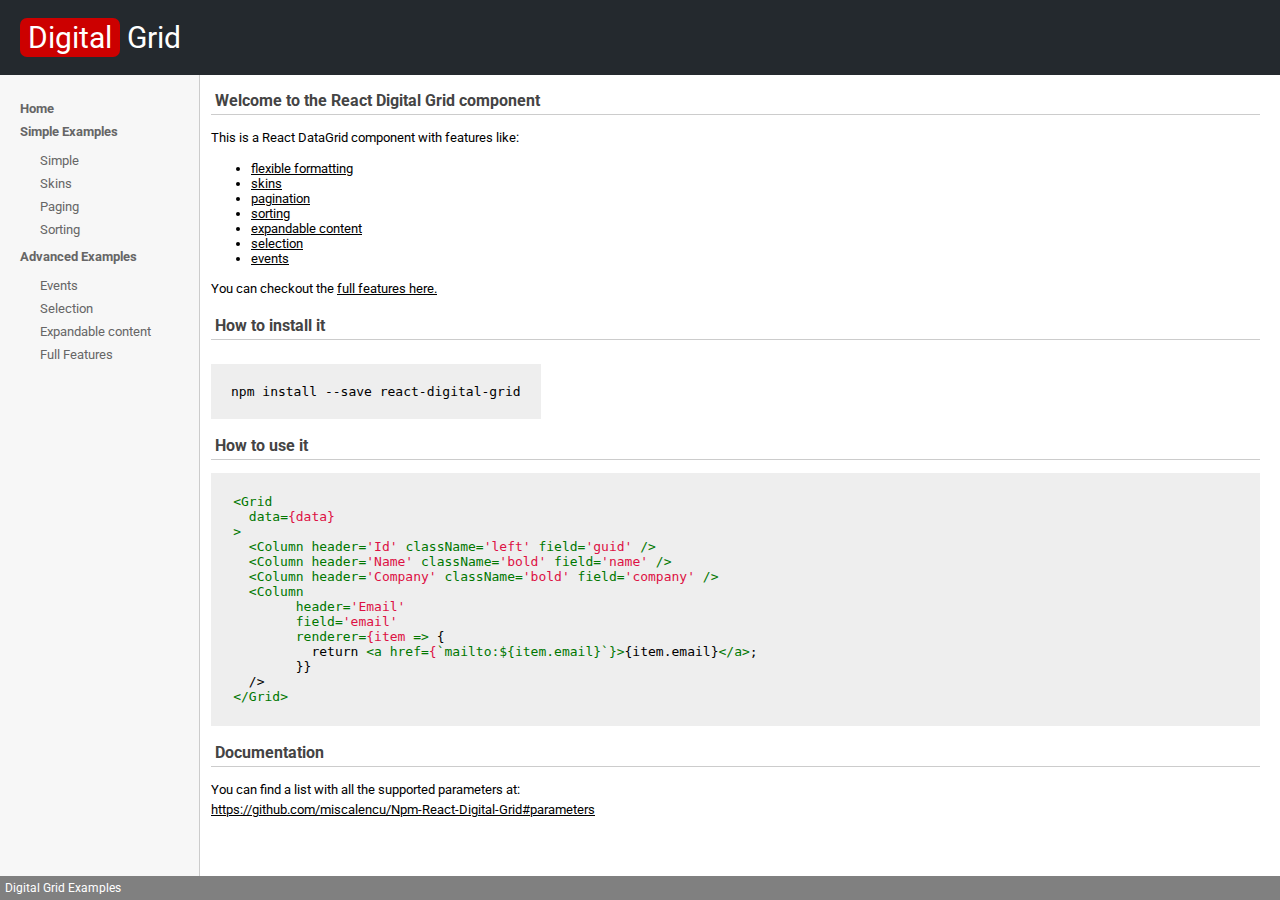
==== commit 416646fc: "Deploy /Npm-React-Digital-Grid" ====
--- a/react-digital-grid/index.html
+++ b/react-digital-grid/index.html
@@ -1 +1 @@
-<!doctype html><html lang="en"><head><meta charset="utf-8"/><link rel="icon" href="/react-digital-grid/favicon.ico"/><meta name="viewport" content="width=device-width,initial-scale=1"/><meta name="theme-color" content="#000000"/><meta name="description" content="Web site created using create-react-app"/><link href="https://fonts.googleapis.com/css?family=Roboto:400,400i,700&amp;display=swap" rel="stylesheet"><link rel="manifest" href="/react-digital-grid/manifest.json"/><title>Dgital Grid - Examples</title><link href="/react-digital-grid/static/css/main.90e3d236.chunk.css" rel="stylesheet"></head><body><noscript>You need to enable JavaScript to run this app.</noscript><div id="root"></div><script>!function(e){function t(t){for(var n,o,i=t[0],c=t[1],l=t[2],s=0,p=[];s<i.length;s++)o=i[s],Object.prototype.hasOwnProperty.call(a,o)&&a[o]&&p.push(a[o][0]),a[o]=0;for(n in c)Object.prototype.hasOwnProperty.call(c,n)&&(e[n]=c[n]);for(f&&f(t);p.length;)p.shift()();return u.push.apply(u,l||[]),r()}function r(){for(var e,t=0;t<u.length;t++){for(var r=u[t],n=!0,o=1;o<r.length;o++){var c=r[o];0!==a[c]&&(n=!1)}n&&(u.splice(t--,1),e=i(i.s=r[0]))}return e}var n={},o={1:0},a={1:0},u=[];function i(t){if(n[t])return n[t].exports;var r=n[t]={i:t,l:!1,exports:{}};return e[t].call(r.exports,r,r.exports,i),r.l=!0,r.exports}i.e=function(e){var t=[];o[e]?t.push(o[e]):0!==o[e]&&{3:1,4:1,5:1}[e]&&t.push(o[e]=new Promise((function(t,r){for(var n="static/css/"+({}[e]||e)+"."+{3:"7ade1610",4:"7908ee98",5:"0684a1d6"}[e]+".chunk.css",a=i.p+n,u=document.getElementsByTagName("link"),c=0;c<u.length;c++){var l=(f=u[c]).getAttribute("data-href")||f.getAttribute("href");if("stylesheet"===f.rel&&(l===n||l===a))return t()}var s=document.getElementsByTagName("style");for(c=0;c<s.length;c++){var f;if((l=(f=s[c]).getAttribute("data-href"))===n||l===a)return t()}var p=document.createElement("link");p.rel="stylesheet",p.type="text/css",p.onload=t,p.onerror=function(t){var n=t&&t.target&&t.target.src||a,u=new Error("Loading CSS chunk "+e+" failed.\n("+n+")");u.code="CSS_CHUNK_LOAD_FAILED",u.request=n,delete o[e],p.parentNode.removeChild(p),r(u)},p.href=a,document.getElementsByTagName("head")[0].appendChild(p)})).then((function(){o[e]=0})));var r=a[e];if(0!==r)if(r)t.push(r[2]);else{var n=new Promise((function(t,n){r=a[e]=[t,n]}));t.push(r[2]=n);var u,c=document.createElement("script");c.charset="utf-8",c.timeout=120,i.nc&&c.setAttribute("nonce",i.nc),c.src=function(e){return i.p+"static/js/"+({}[e]||e)+"."+{3:"799096d9",4:"118bbdf8",5:"4c2409f4"}[e]+".chunk.js"}(e);var l=new Error;u=function(t){c.onerror=c.onload=null,clearTimeout(s);var r=a[e];if(0!==r){if(r){var n=t&&("load"===t.type?"missing":t.type),o=t&&t.target&&t.target.src;l.message="Loading chunk "+e+" failed.\n("+n+": "+o+")",l.name="ChunkLoadError",l.type=n,l.request=o,r[1](l)}a[e]=void 0}};var s=setTimeout((function(){u({type:"timeout",target:c})}),12e4);c.onerror=c.onload=u,document.head.appendChild(c)}return Promise.all(t)},i.m=e,i.c=n,i.d=function(e,t,r){i.o(e,t)||Object.defineProperty(e,t,{enumerable:!0,get:r})},i.r=function(e){"undefined"!=typeof Symbol&&Symbol.toStringTag&&Object.defineProperty(e,Symbol.toStringTag,{value:"Module"}),Object.defineProperty(e,"__esModule",{value:!0})},i.t=function(e,t){if(1&t&&(e=i(e)),8&t)return e;if(4&t&&"object"==typeof e&&e&&e.__esModule)return e;var r=Object.create(null);if(i.r(r),Object.defineProperty(r,"default",{enumerable:!0,value:e}),2&t&&"string"!=typeof e)for(var n in e)i.d(r,n,function(t){return e[t]}.bind(null,n));return r},i.n=function(e){var t=e&&e.__esModule?function(){return e.default}:function(){return e};return i.d(t,"a",t),t},i.o=function(e,t){return Object.prototype.hasOwnProperty.call(e,t)},i.p="/react-digital-grid/",i.oe=function(e){throw console.error(e),e};var c=this.webpackJsonpexamples=this.webpackJsonpexamples||[],l=c.push.bind(c);c.push=t,c=c.slice();for(var s=0;s<c.length;s++)t(c[s]);var f=l;r()}([])</script><script src="/react-digital-grid/static/js/2.f45c1bf1.chunk.js"></script><script src="/react-digital-grid/static/js/main.3231c10b.chunk.js"></script></body></html>+<!doctype html><html lang="en"><head><meta charset="utf-8"/><link rel="icon" href="/react-digital-grid/favicon.ico"/><meta name="viewport" content="width=device-width,initial-scale=1"/><meta name="theme-color" content="#000000"/><meta name="description" content="Web site created using create-react-app"/><link href="https://fonts.googleapis.com/css?family=Roboto:400,400i,700&amp;display=swap" rel="stylesheet"><link rel="manifest" href="/react-digital-grid/manifest.json"/><title>Dgital Grid - Examples</title><link href="/react-digital-grid/static/css/main.60744e09.chunk.css" rel="stylesheet"></head><body><noscript>You need to enable JavaScript to run this app.</noscript><div id="root"></div><script>!function(e){function t(t){for(var n,o,i=t[0],c=t[1],l=t[2],s=0,d=[];s<i.length;s++)o=i[s],Object.prototype.hasOwnProperty.call(a,o)&&a[o]&&d.push(a[o][0]),a[o]=0;for(n in c)Object.prototype.hasOwnProperty.call(c,n)&&(e[n]=c[n]);for(f&&f(t);d.length;)d.shift()();return u.push.apply(u,l||[]),r()}function r(){for(var e,t=0;t<u.length;t++){for(var r=u[t],n=!0,o=1;o<r.length;o++){var c=r[o];0!==a[c]&&(n=!1)}n&&(u.splice(t--,1),e=i(i.s=r[0]))}return e}var n={},o={1:0},a={1:0},u=[];function i(t){if(n[t])return n[t].exports;var r=n[t]={i:t,l:!1,exports:{}};return e[t].call(r.exports,r,r.exports,i),r.l=!0,r.exports}i.e=function(e){var t=[];o[e]?t.push(o[e]):0!==o[e]&&{3:1,4:1,5:1,6:1}[e]&&t.push(o[e]=new Promise((function(t,r){for(var n="static/css/"+({}[e]||e)+"."+{3:"c257bd07",4:"ab3e3b73",5:"98740e40",6:"660e900a"}[e]+".chunk.css",a=i.p+n,u=document.getElementsByTagName("link"),c=0;c<u.length;c++){var l=(f=u[c]).getAttribute("data-href")||f.getAttribute("href");if("stylesheet"===f.rel&&(l===n||l===a))return t()}var s=document.getElementsByTagName("style");for(c=0;c<s.length;c++){var f;if((l=(f=s[c]).getAttribute("data-href"))===n||l===a)return t()}var d=document.createElement("link");d.rel="stylesheet",d.type="text/css",d.onload=t,d.onerror=function(t){var n=t&&t.target&&t.target.src||a,u=new Error("Loading CSS chunk "+e+" failed.\n("+n+")");u.code="CSS_CHUNK_LOAD_FAILED",u.request=n,delete o[e],d.parentNode.removeChild(d),r(u)},d.href=a,document.getElementsByTagName("head")[0].appendChild(d)})).then((function(){o[e]=0})));var r=a[e];if(0!==r)if(r)t.push(r[2]);else{var n=new Promise((function(t,n){r=a[e]=[t,n]}));t.push(r[2]=n);var u,c=document.createElement("script");c.charset="utf-8",c.timeout=120,i.nc&&c.setAttribute("nonce",i.nc),c.src=function(e){return i.p+"static/js/"+({}[e]||e)+"."+{3:"58dc96d8",4:"bdd77d16",5:"4c2409f4",6:"709cce07"}[e]+".chunk.js"}(e);var l=new Error;u=function(t){c.onerror=c.onload=null,clearTimeout(s);var r=a[e];if(0!==r){if(r){var n=t&&("load"===t.type?"missing":t.type),o=t&&t.target&&t.target.src;l.message="Loading chunk "+e+" failed.\n("+n+": "+o+")",l.name="ChunkLoadError",l.type=n,l.request=o,r[1](l)}a[e]=void 0}};var s=setTimeout((function(){u({type:"timeout",target:c})}),12e4);c.onerror=c.onload=u,document.head.appendChild(c)}return Promise.all(t)},i.m=e,i.c=n,i.d=function(e,t,r){i.o(e,t)||Object.defineProperty(e,t,{enumerable:!0,get:r})},i.r=function(e){"undefined"!=typeof Symbol&&Symbol.toStringTag&&Object.defineProperty(e,Symbol.toStringTag,{value:"Module"}),Object.defineProperty(e,"__esModule",{value:!0})},i.t=function(e,t){if(1&t&&(e=i(e)),8&t)return e;if(4&t&&"object"==typeof e&&e&&e.__esModule)return e;var r=Object.create(null);if(i.r(r),Object.defineProperty(r,"default",{enumerable:!0,value:e}),2&t&&"string"!=typeof e)for(var n in e)i.d(r,n,function(t){return e[t]}.bind(null,n));return r},i.n=function(e){var t=e&&e.__esModule?function(){return e.default}:function(){return e};return i.d(t,"a",t),t},i.o=function(e,t){return Object.prototype.hasOwnProperty.call(e,t)},i.p="/react-digital-grid/",i.oe=function(e){throw console.error(e),e};var c=this.webpackJsonpexamples=this.webpackJsonpexamples||[],l=c.push.bind(c);c.push=t,c=c.slice();for(var s=0;s<c.length;s++)t(c[s]);var f=l;r()}([])</script><script src="/react-digital-grid/static/js/2.79e21bdc.chunk.js"></script><script src="/react-digital-grid/static/js/main.8ce206bb.chunk.js"></script></body></html>--- a/react-digital-grid/static/css/main.60744e09.chunk.css
+++ b/react-digital-grid/static/css/main.60744e09.chunk.css
@@ -0,0 +1,9 @@
+.bootstrap-ui{
+  /*!
+ * Bootstrap v3.3.7 (http://getbootstrap.com)
+ * Copyright 2011-2016 Twitter, Inc.
+ * Licensed under MIT (https://github.com/twbs/bootstrap/blob/master/LICENSE)
+ */
+  /*! normalize.css v3.0.3 | MIT License | github.com/necolas/normalize.css */
+  /*! Source: https://github.com/h5bp/html5-boilerplate/blob/master/src/css/main.css */}.bootstrap-ui html{font-family:sans-serif;-webkit-text-size-adjust:100%;-ms-text-size-adjust:100%}.bootstrap-ui body{margin:0}.bootstrap-ui article,.bootstrap-ui aside,.bootstrap-ui details,.bootstrap-ui figcaption,.bootstrap-ui figure,.bootstrap-ui footer,.bootstrap-ui header,.bootstrap-ui hgroup,.bootstrap-ui main,.bootstrap-ui menu,.bootstrap-ui nav,.bootstrap-ui section,.bootstrap-ui summary{display:block}.bootstrap-ui audio,.bootstrap-ui canvas,.bootstrap-ui progress,.bootstrap-ui video{display:inline-block;vertical-align:baseline}.bootstrap-ui audio:not([controls]){display:none;height:0}.bootstrap-ui [hidden],.bootstrap-ui template{display:none}.bootstrap-ui a{background-color:rgba(0,0,0,0)}.bootstrap-ui a:active,.bootstrap-ui a:hover{outline:0}.bootstrap-ui abbr[title]{border-bottom:1px dotted}.bootstrap-ui b,.bootstrap-ui strong{font-weight:700}.bootstrap-ui dfn{font-style:italic}.bootstrap-ui h1{margin:.67em 0;font-size:2em}.bootstrap-ui mark{color:#000;background:#ff0}.bootstrap-ui small{font-size:80%}.bootstrap-ui sub,.bootstrap-ui sup{position:relative;font-size:75%;line-height:0;vertical-align:baseline}.bootstrap-ui sup{top:-.5em}.bootstrap-ui sub{bottom:-.25em}.bootstrap-ui img{border:0}.bootstrap-ui svg:not(:root){overflow:hidden}.bootstrap-ui figure{margin:1em 40px}.bootstrap-ui hr{height:0;box-sizing:content-box}.bootstrap-ui pre{overflow:auto}.bootstrap-ui code,.bootstrap-ui kbd,.bootstrap-ui pre,.bootstrap-ui samp{font-family:monospace,monospace;font-size:1em}.bootstrap-ui button,.bootstrap-ui input,.bootstrap-ui optgroup,.bootstrap-ui select,.bootstrap-ui textarea{margin:0;font:inherit;color:inherit}.bootstrap-ui button{overflow:visible}.bootstrap-ui button,.bootstrap-ui select{text-transform:none}.bootstrap-ui button,.bootstrap-ui html input[type=button],.bootstrap-ui input[type=reset],.bootstrap-ui input[type=submit]{-webkit-appearance:button;cursor:pointer}.bootstrap-ui button[disabled],.bootstrap-ui html input[disabled]{cursor:default}.bootstrap-ui button::-moz-focus-inner,.bootstrap-ui input::-moz-focus-inner{padding:0;border:0}.bootstrap-ui input{line-height:normal}.bootstrap-ui input[type=checkbox],.bootstrap-ui input[type=radio]{box-sizing:border-box;padding:0}.bootstrap-ui input[type=number]::-webkit-inner-spin-button,.bootstrap-ui input[type=number]::-webkit-outer-spin-button{height:auto}.bootstrap-ui input[type=search]{box-sizing:content-box;-webkit-appearance:textfield}.bootstrap-ui input[type=search]::-webkit-search-cancel-button,.bootstrap-ui input[type=search]::-webkit-search-decoration{-webkit-appearance:none}.bootstrap-ui fieldset{padding:.35em .625em .75em;margin:0 2px;border:1px solid silver}.bootstrap-ui textarea{overflow:auto}.bootstrap-ui optgroup{font-weight:700}.bootstrap-ui table{border-spacing:0;border-collapse:collapse}.bootstrap-ui td,.bootstrap-ui th{padding:0}@media print{.bootstrap-ui *,.bootstrap-ui :after,.bootstrap-ui :before{color:#000!important;text-shadow:none!important;background:rgba(0,0,0,0)!important;box-shadow:none!important}.bootstrap-ui a,.bootstrap-ui a:visited{text-decoration:underline}.bootstrap-ui a[href]:after{content:" (" attr(href) ")"}.bootstrap-ui abbr[title]:after{content:" (" attr(title) ")"}.bootstrap-ui a[href^="#"]:after,.bootstrap-ui a[href^="javascript:"]:after{content:""}.bootstrap-ui blockquote,.bootstrap-ui pre{border:1px solid #999;page-break-inside:avoid}.bootstrap-ui thead{display:table-header-group}.bootstrap-ui img,.bootstrap-ui tr{page-break-inside:avoid}.bootstrap-ui img{max-width:100%!important}.bootstrap-ui h2,.bootstrap-ui h3,.bootstrap-ui p{orphans:3;widows:3}.bootstrap-ui h2,.bootstrap-ui h3{page-break-after:avoid}.bootstrap-ui .navbar{display:none}.bootstrap-ui .btn>.caret,.bootstrap-ui .dropup>.btn>.caret{border-top-color:#000!important}.bootstrap-ui .label{border:1px solid #000}.bootstrap-ui .table{border-collapse:collapse!important}.bootstrap-ui .table td,.bootstrap-ui .table th{background-color:#fff!important}.bootstrap-ui .table-bordered td,.bootstrap-ui .table-bordered th{border:1px solid #ddd!important}}.bootstrap-ui .glyphicon{position:relative;top:1px;display:inline-block;font-family:"Glyphicons Halflings";font-style:normal;font-weight:400;line-height:1;-webkit-font-smoothing:antialiased;-moz-osx-font-smoothing:grayscale}.bootstrap-ui .glyphicon-asterisk:before{content:"\002a"}.bootstrap-ui .glyphicon-plus:before{content:"\002b"}.bootstrap-ui .glyphicon-eur:before,.bootstrap-ui .glyphicon-euro:before{content:"\20ac"}.bootstrap-ui .glyphicon-minus:before{content:"\2212"}.bootstrap-ui .glyphicon-cloud:before{content:"\2601"}.bootstrap-ui .glyphicon-envelope:before{content:"\2709"}.bootstrap-ui .glyphicon-pencil:before{content:"\270f"}.bootstrap-ui .glyphicon-glass:before{content:"\e001"}.bootstrap-ui .glyphicon-music:before{content:"\e002"}.bootstrap-ui .glyphicon-search:before{content:"\e003"}.bootstrap-ui .glyphicon-heart:before{content:"\e005"}.bootstrap-ui .glyphicon-star:before{content:"\e006"}.bootstrap-ui .glyphicon-star-empty:before{content:"\e007"}.bootstrap-ui .glyphicon-user:before{content:"\e008"}.bootstrap-ui .glyphicon-film:before{content:"\e009"}.bootstrap-ui .glyphicon-th-large:before{content:"\e010"}.bootstrap-ui .glyphicon-th:before{content:"\e011"}.bootstrap-ui .glyphicon-th-list:before{content:"\e012"}.bootstrap-ui .glyphicon-ok:before{content:"\e013"}.bootstrap-ui .glyphicon-remove:before{content:"\e014"}.bootstrap-ui .glyphicon-zoom-in:before{content:"\e015"}.bootstrap-ui .glyphicon-zoom-out:before{content:"\e016"}.bootstrap-ui .glyphicon-off:before{content:"\e017"}.bootstrap-ui .glyphicon-signal:before{content:"\e018"}.bootstrap-ui .glyphicon-cog:before{content:"\e019"}.bootstrap-ui .glyphicon-trash:before{content:"\e020"}.bootstrap-ui .glyphicon-home:before{content:"\e021"}.bootstrap-ui .glyphicon-file:before{content:"\e022"}.bootstrap-ui .glyphicon-time:before{content:"\e023"}.bootstrap-ui .glyphicon-road:before{content:"\e024"}.bootstrap-ui .glyphicon-download-alt:before{content:"\e025"}.bootstrap-ui .glyphicon-download:before{content:"\e026"}.bootstrap-ui .glyphicon-upload:before{content:"\e027"}.bootstrap-ui .glyphicon-inbox:before{content:"\e028"}.bootstrap-ui .glyphicon-play-circle:before{content:"\e029"}.bootstrap-ui .glyphicon-repeat:before{content:"\e030"}.bootstrap-ui .glyphicon-refresh:before{content:"\e031"}.bootstrap-ui .glyphicon-list-alt:before{content:"\e032"}.bootstrap-ui .glyphicon-lock:before{content:"\e033"}.bootstrap-ui .glyphicon-flag:before{content:"\e034"}.bootstrap-ui .glyphicon-headphones:before{content:"\e035"}.bootstrap-ui .glyphicon-volume-off:before{content:"\e036"}.bootstrap-ui .glyphicon-volume-down:before{content:"\e037"}.bootstrap-ui .glyphicon-volume-up:before{content:"\e038"}.bootstrap-ui .glyphicon-qrcode:before{content:"\e039"}.bootstrap-ui .glyphicon-barcode:before{content:"\e040"}.bootstrap-ui .glyphicon-tag:before{content:"\e041"}.bootstrap-ui .glyphicon-tags:before{content:"\e042"}.bootstrap-ui .glyphicon-book:before{content:"\e043"}.bootstrap-ui .glyphicon-bookmark:before{content:"\e044"}.bootstrap-ui .glyphicon-print:before{content:"\e045"}.bootstrap-ui .glyphicon-camera:before{content:"\e046"}.bootstrap-ui .glyphicon-font:before{content:"\e047"}.bootstrap-ui .glyphicon-bold:before{content:"\e048"}.bootstrap-ui .glyphicon-italic:before{content:"\e049"}.bootstrap-ui .glyphicon-text-height:before{content:"\e050"}.bootstrap-ui .glyphicon-text-width:before{content:"\e051"}.bootstrap-ui .glyphicon-align-left:before{content:"\e052"}.bootstrap-ui .glyphicon-align-center:before{content:"\e053"}.bootstrap-ui .glyphicon-align-right:before{content:"\e054"}.bootstrap-ui .glyphicon-align-justify:before{content:"\e055"}.bootstrap-ui .glyphicon-list:before{content:"\e056"}.bootstrap-ui .glyphicon-indent-left:before{content:"\e057"}.bootstrap-ui .glyphicon-indent-right:before{content:"\e058"}.bootstrap-ui .glyphicon-facetime-video:before{content:"\e059"}.bootstrap-ui .glyphicon-picture:before{content:"\e060"}.bootstrap-ui .glyphicon-map-marker:before{content:"\e062"}.bootstrap-ui .glyphicon-adjust:before{content:"\e063"}.bootstrap-ui .glyphicon-tint:before{content:"\e064"}.bootstrap-ui .glyphicon-edit:before{content:"\e065"}.bootstrap-ui .glyphicon-share:before{content:"\e066"}.bootstrap-ui .glyphicon-check:before{content:"\e067"}.bootstrap-ui .glyphicon-move:before{content:"\e068"}.bootstrap-ui .glyphicon-step-backward:before{content:"\e069"}.bootstrap-ui .glyphicon-fast-backward:before{content:"\e070"}.bootstrap-ui .glyphicon-backward:before{content:"\e071"}.bootstrap-ui .glyphicon-play:before{content:"\e072"}.bootstrap-ui .glyphicon-pause:before{content:"\e073"}.bootstrap-ui .glyphicon-stop:before{content:"\e074"}.bootstrap-ui .glyphicon-forward:before{content:"\e075"}.bootstrap-ui .glyphicon-fast-forward:before{content:"\e076"}.bootstrap-ui .glyphicon-step-forward:before{content:"\e077"}.bootstrap-ui .glyphicon-eject:before{content:"\e078"}.bootstrap-ui .glyphicon-chevron-left:before{content:"\e079"}.bootstrap-ui .glyphicon-chevron-right:before{content:"\e080"}.bootstrap-ui .glyphicon-plus-sign:before{content:"\e081"}.bootstrap-ui .glyphicon-minus-sign:before{content:"\e082"}.bootstrap-ui .glyphicon-remove-sign:before{content:"\e083"}.bootstrap-ui .glyphicon-ok-sign:before{content:"\e084"}.bootstrap-ui .glyphicon-question-sign:before{content:"\e085"}.bootstrap-ui .glyphicon-info-sign:before{content:"\e086"}.bootstrap-ui .glyphicon-screenshot:before{content:"\e087"}.bootstrap-ui .glyphicon-remove-circle:before{content:"\e088"}.bootstrap-ui .glyphicon-ok-circle:before{content:"\e089"}.bootstrap-ui .glyphicon-ban-circle:before{content:"\e090"}.bootstrap-ui .glyphicon-arrow-left:before{content:"\e091"}.bootstrap-ui .glyphicon-arrow-right:before{content:"\e092"}.bootstrap-ui .glyphicon-arrow-up:before{content:"\e093"}.bootstrap-ui .glyphicon-arrow-down:before{content:"\e094"}.bootstrap-ui .glyphicon-share-alt:before{content:"\e095"}.bootstrap-ui .glyphicon-resize-full:before{content:"\e096"}.bootstrap-ui .glyphicon-resize-small:before{content:"\e097"}.bootstrap-ui .glyphicon-exclamation-sign:before{content:"\e101"}.bootstrap-ui .glyphicon-gift:before{content:"\e102"}.bootstrap-ui .glyphicon-leaf:before{content:"\e103"}.bootstrap-ui .glyphicon-fire:before{content:"\e104"}.bootstrap-ui .glyphicon-eye-open:before{content:"\e105"}.bootstrap-ui .glyphicon-eye-close:before{content:"\e106"}.bootstrap-ui .glyphicon-warning-sign:before{content:"\e107"}.bootstrap-ui .glyphicon-plane:before{content:"\e108"}.bootstrap-ui .glyphicon-calendar:before{content:"\e109"}.bootstrap-ui .glyphicon-random:before{content:"\e110"}.bootstrap-ui .glyphicon-comment:before{content:"\e111"}.bootstrap-ui .glyphicon-magnet:before{content:"\e112"}.bootstrap-ui .glyphicon-chevron-up:before{content:"\e113"}.bootstrap-ui .glyphicon-chevron-down:before{content:"\e114"}.bootstrap-ui .glyphicon-retweet:before{content:"\e115"}.bootstrap-ui .glyphicon-shopping-cart:before{content:"\e116"}.bootstrap-ui .glyphicon-folder-close:before{content:"\e117"}.bootstrap-ui .glyphicon-folder-open:before{content:"\e118"}.bootstrap-ui .glyphicon-resize-vertical:before{content:"\e119"}.bootstrap-ui .glyphicon-resize-horizontal:before{content:"\e120"}.bootstrap-ui .glyphicon-hdd:before{content:"\e121"}.bootstrap-ui .glyphicon-bullhorn:before{content:"\e122"}.bootstrap-ui .glyphicon-bell:before{content:"\e123"}.bootstrap-ui .glyphicon-certificate:before{content:"\e124"}.bootstrap-ui .glyphicon-thumbs-up:before{content:"\e125"}.bootstrap-ui .glyphicon-thumbs-down:before{content:"\e126"}.bootstrap-ui .glyphicon-hand-right:before{content:"\e127"}.bootstrap-ui .glyphicon-hand-left:before{content:"\e128"}.bootstrap-ui .glyphicon-hand-up:before{content:"\e129"}.bootstrap-ui .glyphicon-hand-down:before{content:"\e130"}.bootstrap-ui .glyphicon-circle-arrow-right:before{content:"\e131"}.bootstrap-ui .glyphicon-circle-arrow-left:before{content:"\e132"}.bootstrap-ui .glyphicon-circle-arrow-up:before{content:"\e133"}.bootstrap-ui .glyphicon-circle-arrow-down:before{content:"\e134"}.bootstrap-ui .glyphicon-globe:before{content:"\e135"}.bootstrap-ui .glyphicon-wrench:before{content:"\e136"}.bootstrap-ui .glyphicon-tasks:before{content:"\e137"}.bootstrap-ui .glyphicon-filter:before{content:"\e138"}.bootstrap-ui .glyphicon-briefcase:before{content:"\e139"}.bootstrap-ui .glyphicon-fullscreen:before{content:"\e140"}.bootstrap-ui .glyphicon-dashboard:before{content:"\e141"}.bootstrap-ui .glyphicon-paperclip:before{content:"\e142"}.bootstrap-ui .glyphicon-heart-empty:before{content:"\e143"}.bootstrap-ui .glyphicon-link:before{content:"\e144"}.bootstrap-ui .glyphicon-phone:before{content:"\e145"}.bootstrap-ui .glyphicon-pushpin:before{content:"\e146"}.bootstrap-ui .glyphicon-usd:before{content:"\e148"}.bootstrap-ui .glyphicon-gbp:before{content:"\e149"}.bootstrap-ui .glyphicon-sort:before{content:"\e150"}.bootstrap-ui .glyphicon-sort-by-alphabet:before{content:"\e151"}.bootstrap-ui .glyphicon-sort-by-alphabet-alt:before{content:"\e152"}.bootstrap-ui .glyphicon-sort-by-order:before{content:"\e153"}.bootstrap-ui .glyphicon-sort-by-order-alt:before{content:"\e154"}.bootstrap-ui .glyphicon-sort-by-attributes:before{content:"\e155"}.bootstrap-ui .glyphicon-sort-by-attributes-alt:before{content:"\e156"}.bootstrap-ui .glyphicon-unchecked:before{content:"\e157"}.bootstrap-ui .glyphicon-expand:before{content:"\e158"}.bootstrap-ui .glyphicon-collapse-down:before{content:"\e159"}.bootstrap-ui .glyphicon-collapse-up:before{content:"\e160"}.bootstrap-ui .glyphicon-log-in:before{content:"\e161"}.bootstrap-ui .glyphicon-flash:before{content:"\e162"}.bootstrap-ui .glyphicon-log-out:before{content:"\e163"}.bootstrap-ui .glyphicon-new-window:before{content:"\e164"}.bootstrap-ui .glyphicon-record:before{content:"\e165"}.bootstrap-ui .glyphicon-save:before{content:"\e166"}.bootstrap-ui .glyphicon-open:before{content:"\e167"}.bootstrap-ui .glyphicon-saved:before{content:"\e168"}.bootstrap-ui .glyphicon-import:before{content:"\e169"}.bootstrap-ui .glyphicon-export:before{content:"\e170"}.bootstrap-ui .glyphicon-send:before{content:"\e171"}.bootstrap-ui .glyphicon-floppy-disk:before{content:"\e172"}.bootstrap-ui .glyphicon-floppy-saved:before{content:"\e173"}.bootstrap-ui .glyphicon-floppy-remove:before{content:"\e174"}.bootstrap-ui .glyphicon-floppy-save:before{content:"\e175"}.bootstrap-ui .glyphicon-floppy-open:before{content:"\e176"}.bootstrap-ui .glyphicon-credit-card:before{content:"\e177"}.bootstrap-ui .glyphicon-transfer:before{content:"\e178"}.bootstrap-ui .glyphicon-cutlery:before{content:"\e179"}.bootstrap-ui .glyphicon-header:before{content:"\e180"}.bootstrap-ui .glyphicon-compressed:before{content:"\e181"}.bootstrap-ui .glyphicon-earphone:before{content:"\e182"}.bootstrap-ui .glyphicon-phone-alt:before{content:"\e183"}.bootstrap-ui .glyphicon-tower:before{content:"\e184"}.bootstrap-ui .glyphicon-stats:before{content:"\e185"}.bootstrap-ui .glyphicon-sd-video:before{content:"\e186"}.bootstrap-ui .glyphicon-hd-video:before{content:"\e187"}.bootstrap-ui .glyphicon-subtitles:before{content:"\e188"}.bootstrap-ui .glyphicon-sound-stereo:before{content:"\e189"}.bootstrap-ui .glyphicon-sound-dolby:before{content:"\e190"}.bootstrap-ui .glyphicon-sound-5-1:before{content:"\e191"}.bootstrap-ui .glyphicon-sound-6-1:before{content:"\e192"}.bootstrap-ui .glyphicon-sound-7-1:before{content:"\e193"}.bootstrap-ui .glyphicon-copyright-mark:before{content:"\e194"}.bootstrap-ui .glyphicon-registration-mark:before{content:"\e195"}.bootstrap-ui .glyphicon-cloud-download:before{content:"\e197"}.bootstrap-ui .glyphicon-cloud-upload:before{content:"\e198"}.bootstrap-ui .glyphicon-tree-conifer:before{content:"\e199"}.bootstrap-ui .glyphicon-tree-deciduous:before{content:"\e200"}.bootstrap-ui .glyphicon-cd:before{content:"\e201"}.bootstrap-ui .glyphicon-save-file:before{content:"\e202"}.bootstrap-ui .glyphicon-open-file:before{content:"\e203"}.bootstrap-ui .glyphicon-level-up:before{content:"\e204"}.bootstrap-ui .glyphicon-copy:before{content:"\e205"}.bootstrap-ui .glyphicon-paste:before{content:"\e206"}.bootstrap-ui .glyphicon-alert:before{content:"\e209"}.bootstrap-ui .glyphicon-equalizer:before{content:"\e210"}.bootstrap-ui .glyphicon-king:before{content:"\e211"}.bootstrap-ui .glyphicon-queen:before{content:"\e212"}.bootstrap-ui .glyphicon-pawn:before{content:"\e213"}.bootstrap-ui .glyphicon-bishop:before{content:"\e214"}.bootstrap-ui .glyphicon-knight:before{content:"\e215"}.bootstrap-ui .glyphicon-baby-formula:before{content:"\e216"}.bootstrap-ui .glyphicon-tent:before{content:"\26fa"}.bootstrap-ui .glyphicon-blackboard:before{content:"\e218"}.bootstrap-ui .glyphicon-bed:before{content:"\e219"}.bootstrap-ui .glyphicon-apple:before{content:"\f8ff"}.bootstrap-ui .glyphicon-erase:before{content:"\e221"}.bootstrap-ui .glyphicon-hourglass:before{content:"\231b"}.bootstrap-ui .glyphicon-lamp:before{content:"\e223"}.bootstrap-ui .glyphicon-duplicate:before{content:"\e224"}.bootstrap-ui .glyphicon-piggy-bank:before{content:"\e225"}.bootstrap-ui .glyphicon-scissors:before{content:"\e226"}.bootstrap-ui .glyphicon-bitcoin:before,.bootstrap-ui .glyphicon-btc:before,.bootstrap-ui .glyphicon-xbt:before{content:"\e227"}.bootstrap-ui .glyphicon-jpy:before,.bootstrap-ui .glyphicon-yen:before{content:"\00a5"}.bootstrap-ui .glyphicon-rub:before,.bootstrap-ui .glyphicon-ruble:before{content:"\20bd"}.bootstrap-ui .glyphicon-scale:before{content:"\e230"}.bootstrap-ui .glyphicon-ice-lolly:before{content:"\e231"}.bootstrap-ui .glyphicon-ice-lolly-tasted:before{content:"\e232"}.bootstrap-ui .glyphicon-education:before{content:"\e233"}.bootstrap-ui .glyphicon-option-horizontal:before{content:"\e234"}.bootstrap-ui .glyphicon-option-vertical:before{content:"\e235"}.bootstrap-ui .glyphicon-menu-hamburger:before{content:"\e236"}.bootstrap-ui .glyphicon-modal-window:before{content:"\e237"}.bootstrap-ui .glyphicon-oil:before{content:"\e238"}.bootstrap-ui .glyphicon-grain:before{content:"\e239"}.bootstrap-ui .glyphicon-sunglasses:before{content:"\e240"}.bootstrap-ui .glyphicon-text-size:before{content:"\e241"}.bootstrap-ui .glyphicon-text-color:before{content:"\e242"}.bootstrap-ui .glyphicon-text-background:before{content:"\e243"}.bootstrap-ui .glyphicon-object-align-top:before{content:"\e244"}.bootstrap-ui .glyphicon-object-align-bottom:before{content:"\e245"}.bootstrap-ui .glyphicon-object-align-horizontal:before{content:"\e246"}.bootstrap-ui .glyphicon-object-align-left:before{content:"\e247"}.bootstrap-ui .glyphicon-object-align-vertical:before{content:"\e248"}.bootstrap-ui .glyphicon-object-align-right:before{content:"\e249"}.bootstrap-ui .glyphicon-triangle-right:before{content:"\e250"}.bootstrap-ui .glyphicon-triangle-left:before{content:"\e251"}.bootstrap-ui .glyphicon-triangle-bottom:before{content:"\e252"}.bootstrap-ui .glyphicon-triangle-top:before{content:"\e253"}.bootstrap-ui .glyphicon-console:before{content:"\e254"}.bootstrap-ui .glyphicon-superscript:before{content:"\e255"}.bootstrap-ui .glyphicon-subscript:before{content:"\e256"}.bootstrap-ui .glyphicon-menu-left:before{content:"\e257"}.bootstrap-ui .glyphicon-menu-right:before{content:"\e258"}.bootstrap-ui .glyphicon-menu-down:before{content:"\e259"}.bootstrap-ui .glyphicon-menu-up:before{content:"\e260"}.bootstrap-ui *,.bootstrap-ui :after,.bootstrap-ui :before{box-sizing:border-box}.bootstrap-ui html{font-size:10px;-webkit-tap-highlight-color:rgba(0,0,0,0)}.bootstrap-ui body{font-family:"Helvetica Neue",Helvetica,Arial,sans-serif;font-size:14px;line-height:1.42857143;color:#333;background-color:#fff}.bootstrap-ui button,.bootstrap-ui input,.bootstrap-ui select,.bootstrap-ui textarea{font-family:inherit;font-size:inherit;line-height:inherit}.bootstrap-ui a{color:#337ab7;text-decoration:none}.bootstrap-ui a:focus,.bootstrap-ui a:hover{color:#23527c;text-decoration:underline}.bootstrap-ui a:focus{outline:5px auto -webkit-focus-ring-color;outline-offset:-2px}.bootstrap-ui figure{margin:0}.bootstrap-ui img{vertical-align:middle}.bootstrap-ui .carousel-inner>.item>a>img,.bootstrap-ui .carousel-inner>.item>img,.bootstrap-ui .img-responsive,.bootstrap-ui .thumbnail>img,.bootstrap-ui .thumbnail a>img{display:block;max-width:100%;height:auto}.bootstrap-ui .img-rounded{border-radius:6px}.bootstrap-ui .img-thumbnail{display:inline-block;max-width:100%;height:auto;padding:4px;line-height:1.42857143;background-color:#fff;border:1px solid #ddd;border-radius:4px;transition:all .2s ease-in-out}.bootstrap-ui .img-circle{border-radius:50%}.bootstrap-ui hr{margin-top:20px;margin-bottom:20px;border:0;border-top:1px solid #eee}.bootstrap-ui .sr-only{position:absolute;width:1px;height:1px;padding:0;margin:-1px;overflow:hidden;clip:rect(0,0,0,0);border:0}.bootstrap-ui .sr-only-focusable:active,.bootstrap-ui .sr-only-focusable:focus{position:static;width:auto;height:auto;margin:0;overflow:visible;clip:auto}.bootstrap-ui [role=button]{cursor:pointer}.bootstrap-ui .h1,.bootstrap-ui .h2,.bootstrap-ui .h3,.bootstrap-ui .h4,.bootstrap-ui .h5,.bootstrap-ui .h6,.bootstrap-ui h1,.bootstrap-ui h2,.bootstrap-ui h3,.bootstrap-ui h4,.bootstrap-ui h5,.bootstrap-ui h6{font-family:inherit;font-weight:500;line-height:1.1;color:inherit}.bootstrap-ui .h1 .small,.bootstrap-ui .h1 small,.bootstrap-ui .h2 .small,.bootstrap-ui .h2 small,.bootstrap-ui .h3 .small,.bootstrap-ui .h3 small,.bootstrap-ui .h4 .small,.bootstrap-ui .h4 small,.bootstrap-ui .h5 .small,.bootstrap-ui .h5 small,.bootstrap-ui .h6 .small,.bootstrap-ui .h6 small,.bootstrap-ui h1 .small,.bootstrap-ui h1 small,.bootstrap-ui h2 .small,.bootstrap-ui h2 small,.bootstrap-ui h3 .small,.bootstrap-ui h3 small,.bootstrap-ui h4 .small,.bootstrap-ui h4 small,.bootstrap-ui h5 .small,.bootstrap-ui h5 small,.bootstrap-ui h6 .small,.bootstrap-ui h6 small{font-weight:400;line-height:1;color:#777}.bootstrap-ui .h1,.bootstrap-ui .h2,.bootstrap-ui .h3,.bootstrap-ui h1,.bootstrap-ui h2,.bootstrap-ui h3{margin-top:20px;margin-bottom:10px}.bootstrap-ui .h1 .small,.bootstrap-ui .h1 small,.bootstrap-ui .h2 .small,.bootstrap-ui .h2 small,.bootstrap-ui .h3 .small,.bootstrap-ui .h3 small,.bootstrap-ui h1 .small,.bootstrap-ui h1 small,.bootstrap-ui h2 .small,.bootstrap-ui h2 small,.bootstrap-ui h3 .small,.bootstrap-ui h3 small{font-size:65%}.bootstrap-ui .h4,.bootstrap-ui .h5,.bootstrap-ui .h6,.bootstrap-ui h4,.bootstrap-ui h5,.bootstrap-ui h6{margin-top:10px;margin-bottom:10px}.bootstrap-ui .h4 .small,.bootstrap-ui .h4 small,.bootstrap-ui .h5 .small,.bootstrap-ui .h5 small,.bootstrap-ui .h6 .small,.bootstrap-ui .h6 small,.bootstrap-ui h4 .small,.bootstrap-ui h4 small,.bootstrap-ui h5 .small,.bootstrap-ui h5 small,.bootstrap-ui h6 .small,.bootstrap-ui h6 small{font-size:75%}.bootstrap-ui .h1,.bootstrap-ui h1{font-size:36px}.bootstrap-ui .h2,.bootstrap-ui h2{font-size:30px}.bootstrap-ui .h3,.bootstrap-ui h3{font-size:24px}.bootstrap-ui .h4,.bootstrap-ui h4{font-size:18px}.bootstrap-ui .h5,.bootstrap-ui h5{font-size:14px}.bootstrap-ui .h6,.bootstrap-ui h6{font-size:12px}.bootstrap-ui p{margin:0 0 10px}.bootstrap-ui .lead{margin-bottom:20px;font-size:16px;font-weight:300;line-height:1.4}@media (min-width:768px){.bootstrap-ui .lead{font-size:21px}}.bootstrap-ui .small,.bootstrap-ui small{font-size:85%}.bootstrap-ui .mark,.bootstrap-ui mark{padding:.2em;background-color:#fcf8e3}.bootstrap-ui .text-left{text-align:left}.bootstrap-ui .text-right{text-align:right}.bootstrap-ui .text-center{text-align:center}.bootstrap-ui .text-justify{text-align:justify}.bootstrap-ui .text-nowrap{white-space:nowrap}.bootstrap-ui .text-lowercase{text-transform:lowercase}.bootstrap-ui .text-uppercase{text-transform:uppercase}.bootstrap-ui .text-capitalize{text-transform:capitalize}.bootstrap-ui .text-muted{color:#777}.bootstrap-ui .text-primary{color:#337ab7}.bootstrap-ui a.text-primary:focus,.bootstrap-ui a.text-primary:hover{color:#286090}.bootstrap-ui .text-success{color:#3c763d}.bootstrap-ui a.text-success:focus,.bootstrap-ui a.text-success:hover{color:#2b542c}.bootstrap-ui .text-info{color:#31708f}.bootstrap-ui a.text-info:focus,.bootstrap-ui a.text-info:hover{color:#245269}.bootstrap-ui .text-warning{color:#8a6d3b}.bootstrap-ui a.text-warning:focus,.bootstrap-ui a.text-warning:hover{color:#66512c}.bootstrap-ui .text-danger{color:#a94442}.bootstrap-ui a.text-danger:focus,.bootstrap-ui a.text-danger:hover{color:#843534}.bootstrap-ui .bg-primary{color:#fff;background-color:#337ab7}.bootstrap-ui a.bg-primary:focus,.bootstrap-ui a.bg-primary:hover{background-color:#286090}.bootstrap-ui .bg-success{background-color:#dff0d8}.bootstrap-ui a.bg-success:focus,.bootstrap-ui a.bg-success:hover{background-color:#c1e2b3}.bootstrap-ui .bg-info{background-color:#d9edf7}.bootstrap-ui a.bg-info:focus,.bootstrap-ui a.bg-info:hover{background-color:#afd9ee}.bootstrap-ui .bg-warning{background-color:#fcf8e3}.bootstrap-ui a.bg-warning:focus,.bootstrap-ui a.bg-warning:hover{background-color:#f7ecb5}.bootstrap-ui .bg-danger{background-color:#f2dede}.bootstrap-ui a.bg-danger:focus,.bootstrap-ui a.bg-danger:hover{background-color:#e4b9b9}.bootstrap-ui .page-header{padding-bottom:9px;margin:40px 0 20px;border-bottom:1px solid #eee}.bootstrap-ui ol,.bootstrap-ui ul{margin-top:0;margin-bottom:10px}.bootstrap-ui ol ol,.bootstrap-ui ol ul,.bootstrap-ui ul ol,.bootstrap-ui ul ul{margin-bottom:0}.bootstrap-ui .list-inline,.bootstrap-ui .list-unstyled{padding-left:0;list-style:none}.bootstrap-ui .list-inline{margin-left:-5px}.bootstrap-ui .list-inline>li{display:inline-block;padding-right:5px;padding-left:5px}.bootstrap-ui dl{margin-top:0;margin-bottom:20px}.bootstrap-ui dd,.bootstrap-ui dt{line-height:1.42857143}.bootstrap-ui dt{font-weight:700}.bootstrap-ui dd{margin-left:0}@media (min-width:768px){.bootstrap-ui .dl-horizontal dt{float:left;width:160px;overflow:hidden;clear:left;text-align:right;text-overflow:ellipsis;white-space:nowrap}.bootstrap-ui .dl-horizontal dd{margin-left:180px}}.bootstrap-ui abbr[data-original-title],.bootstrap-ui abbr[title]{cursor:help;border-bottom:1px dotted #777}.bootstrap-ui .initialism{font-size:90%;text-transform:uppercase}.bootstrap-ui blockquote{padding:10px 20px;margin:0 0 20px;font-size:17.5px;border-left:5px solid #eee}.bootstrap-ui blockquote ol:last-child,.bootstrap-ui blockquote p:last-child,.bootstrap-ui blockquote ul:last-child{margin-bottom:0}.bootstrap-ui blockquote .small,.bootstrap-ui blockquote footer,.bootstrap-ui blockquote small{display:block;font-size:80%;line-height:1.42857143;color:#777}.bootstrap-ui blockquote .small:before,.bootstrap-ui blockquote footer:before,.bootstrap-ui blockquote small:before{content:"\2014 \00A0"}.bootstrap-ui .blockquote-reverse,.bootstrap-ui blockquote.pull-right{padding-right:15px;padding-left:0;text-align:right;border-right:5px solid #eee;border-left:0}.bootstrap-ui .blockquote-reverse .small:before,.bootstrap-ui .blockquote-reverse footer:before,.bootstrap-ui .blockquote-reverse small:before,.bootstrap-ui blockquote.pull-right .small:before,.bootstrap-ui blockquote.pull-right footer:before,.bootstrap-ui blockquote.pull-right small:before{content:""}.bootstrap-ui .blockquote-reverse .small:after,.bootstrap-ui .blockquote-reverse footer:after,.bootstrap-ui .blockquote-reverse small:after,.bootstrap-ui blockquote.pull-right .small:after,.bootstrap-ui blockquote.pull-right footer:after,.bootstrap-ui blockquote.pull-right small:after{content:"\00A0 \2014"}.bootstrap-ui address{margin-bottom:20px;font-style:normal;line-height:1.42857143}.bootstrap-ui code,.bootstrap-ui kbd,.bootstrap-ui pre,.bootstrap-ui samp{font-family:Menlo,Monaco,Consolas,"Courier New",monospace}.bootstrap-ui code{padding:2px 4px;font-size:90%;color:#c7254e;background-color:#f9f2f4;border-radius:4px}.bootstrap-ui kbd{padding:2px 4px;font-size:90%;color:#fff;background-color:#333;border-radius:3px;box-shadow:inset 0 -1px 0 rgba(0,0,0,.25)}.bootstrap-ui kbd kbd{padding:0;font-size:100%;font-weight:700;box-shadow:none}.bootstrap-ui pre{display:block;padding:9.5px;margin:0 0 10px;font-size:13px;line-height:1.42857143;color:#333;word-break:break-all;word-wrap:break-word;background-color:#f5f5f5;border:1px solid #ccc;border-radius:4px}.bootstrap-ui pre code{padding:0;font-size:inherit;color:inherit;white-space:pre-wrap;background-color:rgba(0,0,0,0);border-radius:0}.bootstrap-ui .pre-scrollable{max-height:340px;overflow-y:scroll}.bootstrap-ui .container{padding-right:15px;padding-left:15px;margin-right:auto;margin-left:auto}@media (min-width:768px){.bootstrap-ui .container{width:750px}}@media (min-width:992px){.bootstrap-ui .container{width:970px}}@media (min-width:1200px){.bootstrap-ui .container{width:1170px}}.bootstrap-ui .container-fluid{padding-right:15px;padding-left:15px;margin-right:auto;margin-left:auto}.bootstrap-ui .row{margin-right:-15px;margin-left:-15px}.bootstrap-ui .col-lg-1,.bootstrap-ui .col-lg-2,.bootstrap-ui .col-lg-3,.bootstrap-ui .col-lg-4,.bootstrap-ui .col-lg-5,.bootstrap-ui .col-lg-6,.bootstrap-ui .col-lg-7,.bootstrap-ui .col-lg-8,.bootstrap-ui .col-lg-9,.bootstrap-ui .col-lg-10,.bootstrap-ui .col-lg-11,.bootstrap-ui .col-lg-12,.bootstrap-ui .col-md-1,.bootstrap-ui .col-md-2,.bootstrap-ui .col-md-3,.bootstrap-ui .col-md-4,.bootstrap-ui .col-md-5,.bootstrap-ui .col-md-6,.bootstrap-ui .col-md-7,.bootstrap-ui .col-md-8,.bootstrap-ui .col-md-9,.bootstrap-ui .col-md-10,.bootstrap-ui .col-md-11,.bootstrap-ui .col-md-12,.bootstrap-ui .col-sm-1,.bootstrap-ui .col-sm-2,.bootstrap-ui .col-sm-3,.bootstrap-ui .col-sm-4,.bootstrap-ui .col-sm-5,.bootstrap-ui .col-sm-6,.bootstrap-ui .col-sm-7,.bootstrap-ui .col-sm-8,.bootstrap-ui .col-sm-9,.bootstrap-ui .col-sm-10,.bootstrap-ui .col-sm-11,.bootstrap-ui .col-sm-12,.bootstrap-ui .col-xs-1,.bootstrap-ui .col-xs-2,.bootstrap-ui .col-xs-3,.bootstrap-ui .col-xs-4,.bootstrap-ui .col-xs-5,.bootstrap-ui .col-xs-6,.bootstrap-ui .col-xs-7,.bootstrap-ui .col-xs-8,.bootstrap-ui .col-xs-9,.bootstrap-ui .col-xs-10,.bootstrap-ui .col-xs-11,.bootstrap-ui .col-xs-12{position:relative;min-height:1px;padding-right:15px;padding-left:15px}.bootstrap-ui .col-xs-1,.bootstrap-ui .col-xs-2,.bootstrap-ui .col-xs-3,.bootstrap-ui .col-xs-4,.bootstrap-ui .col-xs-5,.bootstrap-ui .col-xs-6,.bootstrap-ui .col-xs-7,.bootstrap-ui .col-xs-8,.bootstrap-ui .col-xs-9,.bootstrap-ui .col-xs-10,.bootstrap-ui .col-xs-11,.bootstrap-ui .col-xs-12{float:left}.bootstrap-ui .col-xs-12{width:100%}.bootstrap-ui .col-xs-11{width:91.66666667%}.bootstrap-ui .col-xs-10{width:83.33333333%}.bootstrap-ui .col-xs-9{width:75%}.bootstrap-ui .col-xs-8{width:66.66666667%}.bootstrap-ui .col-xs-7{width:58.33333333%}.bootstrap-ui .col-xs-6{width:50%}.bootstrap-ui .col-xs-5{width:41.66666667%}.bootstrap-ui .col-xs-4{width:33.33333333%}.bootstrap-ui .col-xs-3{width:25%}.bootstrap-ui .col-xs-2{width:16.66666667%}.bootstrap-ui .col-xs-1{width:8.33333333%}.bootstrap-ui .col-xs-pull-12{right:100%}.bootstrap-ui .col-xs-pull-11{right:91.66666667%}.bootstrap-ui .col-xs-pull-10{right:83.33333333%}.bootstrap-ui .col-xs-pull-9{right:75%}.bootstrap-ui .col-xs-pull-8{right:66.66666667%}.bootstrap-ui .col-xs-pull-7{right:58.33333333%}.bootstrap-ui .col-xs-pull-6{right:50%}.bootstrap-ui .col-xs-pull-5{right:41.66666667%}.bootstrap-ui .col-xs-pull-4{right:33.33333333%}.bootstrap-ui .col-xs-pull-3{right:25%}.bootstrap-ui .col-xs-pull-2{right:16.66666667%}.bootstrap-ui .col-xs-pull-1{right:8.33333333%}.bootstrap-ui .col-xs-pull-0{right:auto}.bootstrap-ui .col-xs-push-12{left:100%}.bootstrap-ui .col-xs-push-11{left:91.66666667%}.bootstrap-ui .col-xs-push-10{left:83.33333333%}.bootstrap-ui .col-xs-push-9{left:75%}.bootstrap-ui .col-xs-push-8{left:66.66666667%}.bootstrap-ui .col-xs-push-7{left:58.33333333%}.bootstrap-ui .col-xs-push-6{left:50%}.bootstrap-ui .col-xs-push-5{left:41.66666667%}.bootstrap-ui .col-xs-push-4{left:33.33333333%}.bootstrap-ui .col-xs-push-3{left:25%}.bootstrap-ui .col-xs-push-2{left:16.66666667%}.bootstrap-ui .col-xs-push-1{left:8.33333333%}.bootstrap-ui .col-xs-push-0{left:auto}.bootstrap-ui .col-xs-offset-12{margin-left:100%}.bootstrap-ui .col-xs-offset-11{margin-left:91.66666667%}.bootstrap-ui .col-xs-offset-10{margin-left:83.33333333%}.bootstrap-ui .col-xs-offset-9{margin-left:75%}.bootstrap-ui .col-xs-offset-8{margin-left:66.66666667%}.bootstrap-ui .col-xs-offset-7{margin-left:58.33333333%}.bootstrap-ui .col-xs-offset-6{margin-left:50%}.bootstrap-ui .col-xs-offset-5{margin-left:41.66666667%}.bootstrap-ui .col-xs-offset-4{margin-left:33.33333333%}.bootstrap-ui .col-xs-offset-3{margin-left:25%}.bootstrap-ui .col-xs-offset-2{margin-left:16.66666667%}.bootstrap-ui .col-xs-offset-1{margin-left:8.33333333%}.bootstrap-ui .col-xs-offset-0{margin-left:0}@media (min-width:768px){.bootstrap-ui .col-sm-1,.bootstrap-ui .col-sm-2,.bootstrap-ui .col-sm-3,.bootstrap-ui .col-sm-4,.bootstrap-ui .col-sm-5,.bootstrap-ui .col-sm-6,.bootstrap-ui .col-sm-7,.bootstrap-ui .col-sm-8,.bootstrap-ui .col-sm-9,.bootstrap-ui .col-sm-10,.bootstrap-ui .col-sm-11,.bootstrap-ui .col-sm-12{float:left}.bootstrap-ui .col-sm-12{width:100%}.bootstrap-ui .col-sm-11{width:91.66666667%}.bootstrap-ui .col-sm-10{width:83.33333333%}.bootstrap-ui .col-sm-9{width:75%}.bootstrap-ui .col-sm-8{width:66.66666667%}.bootstrap-ui .col-sm-7{width:58.33333333%}.bootstrap-ui .col-sm-6{width:50%}.bootstrap-ui .col-sm-5{width:41.66666667%}.bootstrap-ui .col-sm-4{width:33.33333333%}.bootstrap-ui .col-sm-3{width:25%}.bootstrap-ui .col-sm-2{width:16.66666667%}.bootstrap-ui .col-sm-1{width:8.33333333%}.bootstrap-ui .col-sm-pull-12{right:100%}.bootstrap-ui .col-sm-pull-11{right:91.66666667%}.bootstrap-ui .col-sm-pull-10{right:83.33333333%}.bootstrap-ui .col-sm-pull-9{right:75%}.bootstrap-ui .col-sm-pull-8{right:66.66666667%}.bootstrap-ui .col-sm-pull-7{right:58.33333333%}.bootstrap-ui .col-sm-pull-6{right:50%}.bootstrap-ui .col-sm-pull-5{right:41.66666667%}.bootstrap-ui .col-sm-pull-4{right:33.33333333%}.bootstrap-ui .col-sm-pull-3{right:25%}.bootstrap-ui .col-sm-pull-2{right:16.66666667%}.bootstrap-ui .col-sm-pull-1{right:8.33333333%}.bootstrap-ui .col-sm-pull-0{right:auto}.bootstrap-ui .col-sm-push-12{left:100%}.bootstrap-ui .col-sm-push-11{left:91.66666667%}.bootstrap-ui .col-sm-push-10{left:83.33333333%}.bootstrap-ui .col-sm-push-9{left:75%}.bootstrap-ui .col-sm-push-8{left:66.66666667%}.bootstrap-ui .col-sm-push-7{left:58.33333333%}.bootstrap-ui .col-sm-push-6{left:50%}.bootstrap-ui .col-sm-push-5{left:41.66666667%}.bootstrap-ui .col-sm-push-4{left:33.33333333%}.bootstrap-ui .col-sm-push-3{left:25%}.bootstrap-ui .col-sm-push-2{left:16.66666667%}.bootstrap-ui .col-sm-push-1{left:8.33333333%}.bootstrap-ui .col-sm-push-0{left:auto}.bootstrap-ui .col-sm-offset-12{margin-left:100%}.bootstrap-ui .col-sm-offset-11{margin-left:91.66666667%}.bootstrap-ui .col-sm-offset-10{margin-left:83.33333333%}.bootstrap-ui .col-sm-offset-9{margin-left:75%}.bootstrap-ui .col-sm-offset-8{margin-left:66.66666667%}.bootstrap-ui .col-sm-offset-7{margin-left:58.33333333%}.bootstrap-ui .col-sm-offset-6{margin-left:50%}.bootstrap-ui .col-sm-offset-5{margin-left:41.66666667%}.bootstrap-ui .col-sm-offset-4{margin-left:33.33333333%}.bootstrap-ui .col-sm-offset-3{margin-left:25%}.bootstrap-ui .col-sm-offset-2{margin-left:16.66666667%}.bootstrap-ui .col-sm-offset-1{margin-left:8.33333333%}.bootstrap-ui .col-sm-offset-0{margin-left:0}}@media (min-width:992px){.bootstrap-ui .col-md-1,.bootstrap-ui .col-md-2,.bootstrap-ui .col-md-3,.bootstrap-ui .col-md-4,.bootstrap-ui .col-md-5,.bootstrap-ui .col-md-6,.bootstrap-ui .col-md-7,.bootstrap-ui .col-md-8,.bootstrap-ui .col-md-9,.bootstrap-ui .col-md-10,.bootstrap-ui .col-md-11,.bootstrap-ui .col-md-12{float:left}.bootstrap-ui .col-md-12{width:100%}.bootstrap-ui .col-md-11{width:91.66666667%}.bootstrap-ui .col-md-10{width:83.33333333%}.bootstrap-ui .col-md-9{width:75%}.bootstrap-ui .col-md-8{width:66.66666667%}.bootstrap-ui .col-md-7{width:58.33333333%}.bootstrap-ui .col-md-6{width:50%}.bootstrap-ui .col-md-5{width:41.66666667%}.bootstrap-ui .col-md-4{width:33.33333333%}.bootstrap-ui .col-md-3{width:25%}.bootstrap-ui .col-md-2{width:16.66666667%}.bootstrap-ui .col-md-1{width:8.33333333%}.bootstrap-ui .col-md-pull-12{right:100%}.bootstrap-ui .col-md-pull-11{right:91.66666667%}.bootstrap-ui .col-md-pull-10{right:83.33333333%}.bootstrap-ui .col-md-pull-9{right:75%}.bootstrap-ui .col-md-pull-8{right:66.66666667%}.bootstrap-ui .col-md-pull-7{right:58.33333333%}.bootstrap-ui .col-md-pull-6{right:50%}.bootstrap-ui .col-md-pull-5{right:41.66666667%}.bootstrap-ui .col-md-pull-4{right:33.33333333%}.bootstrap-ui .col-md-pull-3{right:25%}.bootstrap-ui .col-md-pull-2{right:16.66666667%}.bootstrap-ui .col-md-pull-1{right:8.33333333%}.bootstrap-ui .col-md-pull-0{right:auto}.bootstrap-ui .col-md-push-12{left:100%}.bootstrap-ui .col-md-push-11{left:91.66666667%}.bootstrap-ui .col-md-push-10{left:83.33333333%}.bootstrap-ui .col-md-push-9{left:75%}.bootstrap-ui .col-md-push-8{left:66.66666667%}.bootstrap-ui .col-md-push-7{left:58.33333333%}.bootstrap-ui .col-md-push-6{left:50%}.bootstrap-ui .col-md-push-5{left:41.66666667%}.bootstrap-ui .col-md-push-4{left:33.33333333%}.bootstrap-ui .col-md-push-3{left:25%}.bootstrap-ui .col-md-push-2{left:16.66666667%}.bootstrap-ui .col-md-push-1{left:8.33333333%}.bootstrap-ui .col-md-push-0{left:auto}.bootstrap-ui .col-md-offset-12{margin-left:100%}.bootstrap-ui .col-md-offset-11{margin-left:91.66666667%}.bootstrap-ui .col-md-offset-10{margin-left:83.33333333%}.bootstrap-ui .col-md-offset-9{margin-left:75%}.bootstrap-ui .col-md-offset-8{margin-left:66.66666667%}.bootstrap-ui .col-md-offset-7{margin-left:58.33333333%}.bootstrap-ui .col-md-offset-6{margin-left:50%}.bootstrap-ui .col-md-offset-5{margin-left:41.66666667%}.bootstrap-ui .col-md-offset-4{margin-left:33.33333333%}.bootstrap-ui .col-md-offset-3{margin-left:25%}.bootstrap-ui .col-md-offset-2{margin-left:16.66666667%}.bootstrap-ui .col-md-offset-1{margin-left:8.33333333%}.bootstrap-ui .col-md-offset-0{margin-left:0}}@media (min-width:1200px){.bootstrap-ui .col-lg-1,.bootstrap-ui .col-lg-2,.bootstrap-ui .col-lg-3,.bootstrap-ui .col-lg-4,.bootstrap-ui .col-lg-5,.bootstrap-ui .col-lg-6,.bootstrap-ui .col-lg-7,.bootstrap-ui .col-lg-8,.bootstrap-ui .col-lg-9,.bootstrap-ui .col-lg-10,.bootstrap-ui .col-lg-11,.bootstrap-ui .col-lg-12{float:left}.bootstrap-ui .col-lg-12{width:100%}.bootstrap-ui .col-lg-11{width:91.66666667%}.bootstrap-ui .col-lg-10{width:83.33333333%}.bootstrap-ui .col-lg-9{width:75%}.bootstrap-ui .col-lg-8{width:66.66666667%}.bootstrap-ui .col-lg-7{width:58.33333333%}.bootstrap-ui .col-lg-6{width:50%}.bootstrap-ui .col-lg-5{width:41.66666667%}.bootstrap-ui .col-lg-4{width:33.33333333%}.bootstrap-ui .col-lg-3{width:25%}.bootstrap-ui .col-lg-2{width:16.66666667%}.bootstrap-ui .col-lg-1{width:8.33333333%}.bootstrap-ui .col-lg-pull-12{right:100%}.bootstrap-ui .col-lg-pull-11{right:91.66666667%}.bootstrap-ui .col-lg-pull-10{right:83.33333333%}.bootstrap-ui .col-lg-pull-9{right:75%}.bootstrap-ui .col-lg-pull-8{right:66.66666667%}.bootstrap-ui .col-lg-pull-7{right:58.33333333%}.bootstrap-ui .col-lg-pull-6{right:50%}.bootstrap-ui .col-lg-pull-5{right:41.66666667%}.bootstrap-ui .col-lg-pull-4{right:33.33333333%}.bootstrap-ui .col-lg-pull-3{right:25%}.bootstrap-ui .col-lg-pull-2{right:16.66666667%}.bootstrap-ui .col-lg-pull-1{right:8.33333333%}.bootstrap-ui .col-lg-pull-0{right:auto}.bootstrap-ui .col-lg-push-12{left:100%}.bootstrap-ui .col-lg-push-11{left:91.66666667%}.bootstrap-ui .col-lg-push-10{left:83.33333333%}.bootstrap-ui .col-lg-push-9{left:75%}.bootstrap-ui .col-lg-push-8{left:66.66666667%}.bootstrap-ui .col-lg-push-7{left:58.33333333%}.bootstrap-ui .col-lg-push-6{left:50%}.bootstrap-ui .col-lg-push-5{left:41.66666667%}.bootstrap-ui .col-lg-push-4{left:33.33333333%}.bootstrap-ui .col-lg-push-3{left:25%}.bootstrap-ui .col-lg-push-2{left:16.66666667%}.bootstrap-ui .col-lg-push-1{left:8.33333333%}.bootstrap-ui .col-lg-push-0{left:auto}.bootstrap-ui .col-lg-offset-12{margin-left:100%}.bootstrap-ui .col-lg-offset-11{margin-left:91.66666667%}.bootstrap-ui .col-lg-offset-10{margin-left:83.33333333%}.bootstrap-ui .col-lg-offset-9{margin-left:75%}.bootstrap-ui .col-lg-offset-8{margin-left:66.66666667%}.bootstrap-ui .col-lg-offset-7{margin-left:58.33333333%}.bootstrap-ui .col-lg-offset-6{margin-left:50%}.bootstrap-ui .col-lg-offset-5{margin-left:41.66666667%}.bootstrap-ui .col-lg-offset-4{margin-left:33.33333333%}.bootstrap-ui .col-lg-offset-3{margin-left:25%}.bootstrap-ui .col-lg-offset-2{margin-left:16.66666667%}.bootstrap-ui .col-lg-offset-1{margin-left:8.33333333%}.bootstrap-ui .col-lg-offset-0{margin-left:0}}.bootstrap-ui table{background-color:rgba(0,0,0,0)}.bootstrap-ui caption{padding-top:8px;padding-bottom:8px;color:#777;text-align:left}.bootstrap-ui th{text-align:left}.bootstrap-ui .table{width:100%;max-width:100%;margin-bottom:20px}.bootstrap-ui .table>tbody>tr>td,.bootstrap-ui .table>tbody>tr>th,.bootstrap-ui .table>tfoot>tr>td,.bootstrap-ui .table>tfoot>tr>th,.bootstrap-ui .table>thead>tr>td,.bootstrap-ui .table>thead>tr>th{padding:8px;line-height:1.42857143;vertical-align:top;border-top:1px solid #ddd}.bootstrap-ui .table>thead>tr>th{vertical-align:bottom;border-bottom:2px solid #ddd}.bootstrap-ui .table>caption+thead>tr:first-child>td,.bootstrap-ui .table>caption+thead>tr:first-child>th,.bootstrap-ui .table>colgroup+thead>tr:first-child>td,.bootstrap-ui .table>colgroup+thead>tr:first-child>th,.bootstrap-ui .table>thead:first-child>tr:first-child>td,.bootstrap-ui .table>thead:first-child>tr:first-child>th{border-top:0}.bootstrap-ui .table>tbody+tbody{border-top:2px solid #ddd}.bootstrap-ui .table .table{background-color:#fff}.bootstrap-ui .table-condensed>tbody>tr>td,.bootstrap-ui .table-condensed>tbody>tr>th,.bootstrap-ui .table-condensed>tfoot>tr>td,.bootstrap-ui .table-condensed>tfoot>tr>th,.bootstrap-ui .table-condensed>thead>tr>td,.bootstrap-ui .table-condensed>thead>tr>th{padding:5px}.bootstrap-ui .table-bordered,.bootstrap-ui .table-bordered>tbody>tr>td,.bootstrap-ui .table-bordered>tbody>tr>th,.bootstrap-ui .table-bordered>tfoot>tr>td,.bootstrap-ui .table-bordered>tfoot>tr>th,.bootstrap-ui .table-bordered>thead>tr>td,.bootstrap-ui .table-bordered>thead>tr>th{border:1px solid #ddd}.bootstrap-ui .table-bordered>thead>tr>td,.bootstrap-ui .table-bordered>thead>tr>th{border-bottom-width:2px}.bootstrap-ui .table-striped>tbody>tr:nth-of-type(odd){background-color:#f9f9f9}.bootstrap-ui .table-hover>tbody>tr:hover{background-color:#f5f5f5}.bootstrap-ui table col[class*=col-]{position:static;display:table-column;float:none}.bootstrap-ui table td[class*=col-],.bootstrap-ui table th[class*=col-]{position:static;display:table-cell;float:none}.bootstrap-ui .table>tbody>tr.active>td,.bootstrap-ui .table>tbody>tr.active>th,.bootstrap-ui .table>tbody>tr>td.active,.bootstrap-ui .table>tbody>tr>th.active,.bootstrap-ui .table>tfoot>tr.active>td,.bootstrap-ui .table>tfoot>tr.active>th,.bootstrap-ui .table>tfoot>tr>td.active,.bootstrap-ui .table>tfoot>tr>th.active,.bootstrap-ui .table>thead>tr.active>td,.bootstrap-ui .table>thead>tr.active>th,.bootstrap-ui .table>thead>tr>td.active,.bootstrap-ui .table>thead>tr>th.active{background-color:#f5f5f5}.bootstrap-ui .table-hover>tbody>tr.active:hover>td,.bootstrap-ui .table-hover>tbody>tr.active:hover>th,.bootstrap-ui .table-hover>tbody>tr:hover>.active,.bootstrap-ui .table-hover>tbody>tr>td.active:hover,.bootstrap-ui .table-hover>tbody>tr>th.active:hover{background-color:#e8e8e8}.bootstrap-ui .table>tbody>tr.success>td,.bootstrap-ui .table>tbody>tr.success>th,.bootstrap-ui .table>tbody>tr>td.success,.bootstrap-ui .table>tbody>tr>th.success,.bootstrap-ui .table>tfoot>tr.success>td,.bootstrap-ui .table>tfoot>tr.success>th,.bootstrap-ui .table>tfoot>tr>td.success,.bootstrap-ui .table>tfoot>tr>th.success,.bootstrap-ui .table>thead>tr.success>td,.bootstrap-ui .table>thead>tr.success>th,.bootstrap-ui .table>thead>tr>td.success,.bootstrap-ui .table>thead>tr>th.success{background-color:#dff0d8}.bootstrap-ui .table-hover>tbody>tr.success:hover>td,.bootstrap-ui .table-hover>tbody>tr.success:hover>th,.bootstrap-ui .table-hover>tbody>tr:hover>.success,.bootstrap-ui .table-hover>tbody>tr>td.success:hover,.bootstrap-ui .table-hover>tbody>tr>th.success:hover{background-color:#d0e9c6}.bootstrap-ui .table>tbody>tr.info>td,.bootstrap-ui .table>tbody>tr.info>th,.bootstrap-ui .table>tbody>tr>td.info,.bootstrap-ui .table>tbody>tr>th.info,.bootstrap-ui .table>tfoot>tr.info>td,.bootstrap-ui .table>tfoot>tr.info>th,.bootstrap-ui .table>tfoot>tr>td.info,.bootstrap-ui .table>tfoot>tr>th.info,.bootstrap-ui .table>thead>tr.info>td,.bootstrap-ui .table>thead>tr.info>th,.bootstrap-ui .table>thead>tr>td.info,.bootstrap-ui .table>thead>tr>th.info{background-color:#d9edf7}.bootstrap-ui .table-hover>tbody>tr.info:hover>td,.bootstrap-ui .table-hover>tbody>tr.info:hover>th,.bootstrap-ui .table-hover>tbody>tr:hover>.info,.bootstrap-ui .table-hover>tbody>tr>td.info:hover,.bootstrap-ui .table-hover>tbody>tr>th.info:hover{background-color:#c4e3f3}.bootstrap-ui .table>tbody>tr.warning>td,.bootstrap-ui .table>tbody>tr.warning>th,.bootstrap-ui .table>tbody>tr>td.warning,.bootstrap-ui .table>tbody>tr>th.warning,.bootstrap-ui .table>tfoot>tr.warning>td,.bootstrap-ui .table>tfoot>tr.warning>th,.bootstrap-ui .table>tfoot>tr>td.warning,.bootstrap-ui .table>tfoot>tr>th.warning,.bootstrap-ui .table>thead>tr.warning>td,.bootstrap-ui .table>thead>tr.warning>th,.bootstrap-ui .table>thead>tr>td.warning,.bootstrap-ui .table>thead>tr>th.warning{background-color:#fcf8e3}.bootstrap-ui .table-hover>tbody>tr.warning:hover>td,.bootstrap-ui .table-hover>tbody>tr.warning:hover>th,.bootstrap-ui .table-hover>tbody>tr:hover>.warning,.bootstrap-ui .table-hover>tbody>tr>td.warning:hover,.bootstrap-ui .table-hover>tbody>tr>th.warning:hover{background-color:#faf2cc}.bootstrap-ui .table>tbody>tr.danger>td,.bootstrap-ui .table>tbody>tr.danger>th,.bootstrap-ui .table>tbody>tr>td.danger,.bootstrap-ui .table>tbody>tr>th.danger,.bootstrap-ui .table>tfoot>tr.danger>td,.bootstrap-ui .table>tfoot>tr.danger>th,.bootstrap-ui .table>tfoot>tr>td.danger,.bootstrap-ui .table>tfoot>tr>th.danger,.bootstrap-ui .table>thead>tr.danger>td,.bootstrap-ui .table>thead>tr.danger>th,.bootstrap-ui .table>thead>tr>td.danger,.bootstrap-ui .table>thead>tr>th.danger{background-color:#f2dede}.bootstrap-ui .table-hover>tbody>tr.danger:hover>td,.bootstrap-ui .table-hover>tbody>tr.danger:hover>th,.bootstrap-ui .table-hover>tbody>tr:hover>.danger,.bootstrap-ui .table-hover>tbody>tr>td.danger:hover,.bootstrap-ui .table-hover>tbody>tr>th.danger:hover{background-color:#ebcccc}.bootstrap-ui .table-responsive{min-height:.01%;overflow-x:auto}@media screen and (max-width:767px){.bootstrap-ui .table-responsive{width:100%;margin-bottom:15px;overflow-y:hidden;-ms-overflow-style:-ms-autohiding-scrollbar;border:1px solid #ddd}.bootstrap-ui .table-responsive>.table{margin-bottom:0}.bootstrap-ui .table-responsive>.table>tbody>tr>td,.bootstrap-ui .table-responsive>.table>tbody>tr>th,.bootstrap-ui .table-responsive>.table>tfoot>tr>td,.bootstrap-ui .table-responsive>.table>tfoot>tr>th,.bootstrap-ui .table-responsive>.table>thead>tr>td,.bootstrap-ui .table-responsive>.table>thead>tr>th{white-space:nowrap}.bootstrap-ui .table-responsive>.table-bordered{border:0}.bootstrap-ui .table-responsive>.table-bordered>tbody>tr>td:first-child,.bootstrap-ui .table-responsive>.table-bordered>tbody>tr>th:first-child,.bootstrap-ui .table-responsive>.table-bordered>tfoot>tr>td:first-child,.bootstrap-ui .table-responsive>.table-bordered>tfoot>tr>th:first-child,.bootstrap-ui .table-responsive>.table-bordered>thead>tr>td:first-child,.bootstrap-ui .table-responsive>.table-bordered>thead>tr>th:first-child{border-left:0}.bootstrap-ui .table-responsive>.table-bordered>tbody>tr>td:last-child,.bootstrap-ui .table-responsive>.table-bordered>tbody>tr>th:last-child,.bootstrap-ui .table-responsive>.table-bordered>tfoot>tr>td:last-child,.bootstrap-ui .table-responsive>.table-bordered>tfoot>tr>th:last-child,.bootstrap-ui .table-responsive>.table-bordered>thead>tr>td:last-child,.bootstrap-ui .table-responsive>.table-bordered>thead>tr>th:last-child{border-right:0}.bootstrap-ui .table-responsive>.table-bordered>tbody>tr:last-child>td,.bootstrap-ui .table-responsive>.table-bordered>tbody>tr:last-child>th,.bootstrap-ui .table-responsive>.table-bordered>tfoot>tr:last-child>td,.bootstrap-ui .table-responsive>.table-bordered>tfoot>tr:last-child>th{border-bottom:0}}.bootstrap-ui fieldset{min-width:0;padding:0;margin:0;border:0}.bootstrap-ui legend{display:block;width:100%;padding:0;margin-bottom:20px;font-size:21px;line-height:inherit;color:#333;border:0;border-bottom:1px solid #e5e5e5}.bootstrap-ui label{display:inline-block;max-width:100%;margin-bottom:5px;font-weight:700}.bootstrap-ui input[type=search]{box-sizing:border-box}.bootstrap-ui input[type=checkbox],.bootstrap-ui input[type=radio]{margin:4px 0 0;margin-top:1px\9;line-height:normal}.bootstrap-ui input[type=file]{display:block}.bootstrap-ui input[type=range]{display:block;width:100%}.bootstrap-ui select[multiple],.bootstrap-ui select[size]{height:auto}.bootstrap-ui input[type=checkbox]:focus,.bootstrap-ui input[type=file]:focus,.bootstrap-ui input[type=radio]:focus{outline:5px auto -webkit-focus-ring-color;outline-offset:-2px}.bootstrap-ui output{padding-top:7px}.bootstrap-ui .form-control,.bootstrap-ui output{display:block;font-size:14px;line-height:1.42857143;color:#555}.bootstrap-ui .form-control{width:100%;height:34px;padding:6px 12px;background-color:#fff;background-image:none;border:1px solid #ccc;border-radius:4px;box-shadow:inset 0 1px 1px rgba(0,0,0,.075);transition:border-color .15s ease-in-out,box-shadow .15s ease-in-out}.bootstrap-ui .form-control:focus{border-color:#66afe9;outline:0;box-shadow:inset 0 1px 1px rgba(0,0,0,.075),0 0 8px rgba(102,175,233,.6)}.bootstrap-ui .form-control::-moz-placeholder{color:#999;opacity:1}.bootstrap-ui .form-control:-ms-input-placeholder{color:#999}.bootstrap-ui .form-control::-webkit-input-placeholder{color:#999}.bootstrap-ui .form-control::-ms-expand{background-color:rgba(0,0,0,0);border:0}.bootstrap-ui .form-control[disabled],.bootstrap-ui .form-control[readonly],.bootstrap-ui fieldset[disabled] .form-control{background-color:#eee;opacity:1}.bootstrap-ui .form-control[disabled],.bootstrap-ui fieldset[disabled] .form-control{cursor:not-allowed}.bootstrap-ui textarea.form-control{height:auto}.bootstrap-ui input[type=search]{-webkit-appearance:none}@media screen and (-webkit-min-device-pixel-ratio:0){.bootstrap-ui input[type=date].form-control,.bootstrap-ui input[type=datetime-local].form-control,.bootstrap-ui input[type=month].form-control,.bootstrap-ui input[type=time].form-control{line-height:34px}.bootstrap-ui .input-group-sm input[type=date],.bootstrap-ui .input-group-sm input[type=datetime-local],.bootstrap-ui .input-group-sm input[type=month],.bootstrap-ui .input-group-sm input[type=time],.bootstrap-ui input[type=date].input-sm,.bootstrap-ui input[type=datetime-local].input-sm,.bootstrap-ui input[type=month].input-sm,.bootstrap-ui input[type=time].input-sm{line-height:30px}.bootstrap-ui .input-group-lg input[type=date],.bootstrap-ui .input-group-lg input[type=datetime-local],.bootstrap-ui .input-group-lg input[type=month],.bootstrap-ui .input-group-lg input[type=time],.bootstrap-ui input[type=date].input-lg,.bootstrap-ui input[type=datetime-local].input-lg,.bootstrap-ui input[type=month].input-lg,.bootstrap-ui input[type=time].input-lg{line-height:46px}}.bootstrap-ui .form-group{margin-bottom:15px}.bootstrap-ui .checkbox,.bootstrap-ui .radio{position:relative;display:block;margin-top:10px;margin-bottom:10px}.bootstrap-ui .checkbox label,.bootstrap-ui .radio label{min-height:20px;padding-left:20px;margin-bottom:0;font-weight:400;cursor:pointer}.bootstrap-ui .checkbox-inline input[type=checkbox],.bootstrap-ui .checkbox input[type=checkbox],.bootstrap-ui .radio-inline input[type=radio],.bootstrap-ui .radio input[type=radio]{position:absolute;margin-top:4px\9;margin-left:-20px}.bootstrap-ui .checkbox+.checkbox,.bootstrap-ui .radio+.radio{margin-top:-5px}.bootstrap-ui .checkbox-inline,.bootstrap-ui .radio-inline{position:relative;display:inline-block;padding-left:20px;margin-bottom:0;font-weight:400;vertical-align:middle;cursor:pointer}.bootstrap-ui .checkbox-inline+.checkbox-inline,.bootstrap-ui .radio-inline+.radio-inline{margin-top:0;margin-left:10px}.bootstrap-ui .checkbox-inline.disabled,.bootstrap-ui .checkbox.disabled label,.bootstrap-ui .radio-inline.disabled,.bootstrap-ui .radio.disabled label,.bootstrap-ui fieldset[disabled] .checkbox-inline,.bootstrap-ui fieldset[disabled] .checkbox label,.bootstrap-ui fieldset[disabled] .radio-inline,.bootstrap-ui fieldset[disabled] .radio label,.bootstrap-ui fieldset[disabled] input[type=checkbox],.bootstrap-ui fieldset[disabled] input[type=radio],.bootstrap-ui input[type=checkbox].disabled,.bootstrap-ui input[type=checkbox][disabled],.bootstrap-ui input[type=radio].disabled,.bootstrap-ui input[type=radio][disabled]{cursor:not-allowed}.bootstrap-ui .form-control-static{min-height:34px;padding-top:7px;padding-bottom:7px;margin-bottom:0}.bootstrap-ui .form-control-static.input-lg,.bootstrap-ui .form-control-static.input-sm{padding-right:0;padding-left:0}.bootstrap-ui .input-sm{height:30px;padding:5px 10px;font-size:12px;line-height:1.5;border-radius:3px}.bootstrap-ui select.input-sm{height:30px;line-height:30px}.bootstrap-ui select[multiple].input-sm,.bootstrap-ui textarea.input-sm{height:auto}.bootstrap-ui .form-group-sm .form-control{height:30px;padding:5px 10px;font-size:12px;line-height:1.5;border-radius:3px}.bootstrap-ui .form-group-sm select.form-control{height:30px;line-height:30px}.bootstrap-ui .form-group-sm select[multiple].form-control,.bootstrap-ui .form-group-sm textarea.form-control{height:auto}.bootstrap-ui .form-group-sm .form-control-static{height:30px;min-height:32px;padding:6px 10px;font-size:12px;line-height:1.5}.bootstrap-ui .input-lg{height:46px;padding:10px 16px;font-size:18px;line-height:1.3333333;border-radius:6px}.bootstrap-ui select.input-lg{height:46px;line-height:46px}.bootstrap-ui select[multiple].input-lg,.bootstrap-ui textarea.input-lg{height:auto}.bootstrap-ui .form-group-lg .form-control{height:46px;padding:10px 16px;font-size:18px;line-height:1.3333333;border-radius:6px}.bootstrap-ui .form-group-lg select.form-control{height:46px;line-height:46px}.bootstrap-ui .form-group-lg select[multiple].form-control,.bootstrap-ui .form-group-lg textarea.form-control{height:auto}.bootstrap-ui .form-group-lg .form-control-static{height:46px;min-height:38px;padding:11px 16px;font-size:18px;line-height:1.3333333}.bootstrap-ui .has-feedback{position:relative}.bootstrap-ui .has-feedback .form-control{padding-right:42.5px}.bootstrap-ui .form-control-feedback{position:absolute;top:0;right:0;z-index:2;display:block;width:34px;height:34px;line-height:34px;text-align:center;pointer-events:none}.bootstrap-ui .form-group-lg .form-control+.form-control-feedback,.bootstrap-ui .input-group-lg+.form-control-feedback,.bootstrap-ui .input-lg+.form-control-feedback{width:46px;height:46px;line-height:46px}.bootstrap-ui .form-group-sm .form-control+.form-control-feedback,.bootstrap-ui .input-group-sm+.form-control-feedback,.bootstrap-ui .input-sm+.form-control-feedback{width:30px;height:30px;line-height:30px}.bootstrap-ui .has-success .checkbox,.bootstrap-ui .has-success .checkbox-inline,.bootstrap-ui .has-success.checkbox-inline label,.bootstrap-ui .has-success.checkbox label,.bootstrap-ui .has-success .control-label,.bootstrap-ui .has-success .help-block,.bootstrap-ui .has-success .radio,.bootstrap-ui .has-success .radio-inline,.bootstrap-ui .has-success.radio-inline label,.bootstrap-ui .has-success.radio label{color:#3c763d}.bootstrap-ui .has-success .form-control{border-color:#3c763d;box-shadow:inset 0 1px 1px rgba(0,0,0,.075)}.bootstrap-ui .has-success .form-control:focus{border-color:#2b542c;box-shadow:inset 0 1px 1px rgba(0,0,0,.075),0 0 6px #67b168}.bootstrap-ui .has-success .input-group-addon{color:#3c763d;background-color:#dff0d8;border-color:#3c763d}.bootstrap-ui .has-success .form-control-feedback{color:#3c763d}.bootstrap-ui .has-warning .checkbox,.bootstrap-ui .has-warning .checkbox-inline,.bootstrap-ui .has-warning.checkbox-inline label,.bootstrap-ui .has-warning.checkbox label,.bootstrap-ui .has-warning .control-label,.bootstrap-ui .has-warning .help-block,.bootstrap-ui .has-warning .radio,.bootstrap-ui .has-warning .radio-inline,.bootstrap-ui .has-warning.radio-inline label,.bootstrap-ui .has-warning.radio label{color:#8a6d3b}.bootstrap-ui .has-warning .form-control{border-color:#8a6d3b;box-shadow:inset 0 1px 1px rgba(0,0,0,.075)}.bootstrap-ui .has-warning .form-control:focus{border-color:#66512c;box-shadow:inset 0 1px 1px rgba(0,0,0,.075),0 0 6px #c0a16b}.bootstrap-ui .has-warning .input-group-addon{color:#8a6d3b;background-color:#fcf8e3;border-color:#8a6d3b}.bootstrap-ui .has-warning .form-control-feedback{color:#8a6d3b}.bootstrap-ui .has-error .checkbox,.bootstrap-ui .has-error .checkbox-inline,.bootstrap-ui .has-error.checkbox-inline label,.bootstrap-ui .has-error.checkbox label,.bootstrap-ui .has-error .control-label,.bootstrap-ui .has-error .help-block,.bootstrap-ui .has-error .radio,.bootstrap-ui .has-error .radio-inline,.bootstrap-ui .has-error.radio-inline label,.bootstrap-ui .has-error.radio label{color:#a94442}.bootstrap-ui .has-error .form-control{border-color:#a94442;box-shadow:inset 0 1px 1px rgba(0,0,0,.075)}.bootstrap-ui .has-error .form-control:focus{border-color:#843534;box-shadow:inset 0 1px 1px rgba(0,0,0,.075),0 0 6px #ce8483}.bootstrap-ui .has-error .input-group-addon{color:#a94442;background-color:#f2dede;border-color:#a94442}.bootstrap-ui .has-error .form-control-feedback{color:#a94442}.bootstrap-ui .has-feedback label~.form-control-feedback{top:25px}.bootstrap-ui .has-feedback label.sr-only~.form-control-feedback{top:0}.bootstrap-ui .help-block{display:block;margin-top:5px;margin-bottom:10px;color:#737373}@media (min-width:768px){.bootstrap-ui .form-inline .form-group{display:inline-block;margin-bottom:0;vertical-align:middle}.bootstrap-ui .form-inline .form-control{display:inline-block;width:auto;vertical-align:middle}.bootstrap-ui .form-inline .form-control-static{display:inline-block}.bootstrap-ui .form-inline .input-group{display:inline-table;vertical-align:middle}.bootstrap-ui .form-inline .input-group .form-control,.bootstrap-ui .form-inline .input-group .input-group-addon,.bootstrap-ui .form-inline .input-group .input-group-btn{width:auto}.bootstrap-ui .form-inline .input-group>.form-control{width:100%}.bootstrap-ui .form-inline .control-label{margin-bottom:0;vertical-align:middle}.bootstrap-ui .form-inline .checkbox,.bootstrap-ui .form-inline .radio{display:inline-block;margin-top:0;margin-bottom:0;vertical-align:middle}.bootstrap-ui .form-inline .checkbox label,.bootstrap-ui .form-inline .radio label{padding-left:0}.bootstrap-ui .form-inline .checkbox input[type=checkbox],.bootstrap-ui .form-inline .radio input[type=radio]{position:relative;margin-left:0}.bootstrap-ui .form-inline .has-feedback .form-control-feedback{top:0}}.bootstrap-ui .form-horizontal .checkbox,.bootstrap-ui .form-horizontal .checkbox-inline,.bootstrap-ui .form-horizontal .radio,.bootstrap-ui .form-horizontal .radio-inline{padding-top:7px;margin-top:0;margin-bottom:0}.bootstrap-ui .form-horizontal .checkbox,.bootstrap-ui .form-horizontal .radio{min-height:27px}.bootstrap-ui .form-horizontal .form-group{margin-right:-15px;margin-left:-15px}@media (min-width:768px){.bootstrap-ui .form-horizontal .control-label{padding-top:7px;margin-bottom:0;text-align:right}}.bootstrap-ui .form-horizontal .has-feedback .form-control-feedback{right:15px}@media (min-width:768px){.bootstrap-ui .form-horizontal .form-group-lg .control-label{padding-top:11px;font-size:18px}}@media (min-width:768px){.bootstrap-ui .form-horizontal .form-group-sm .control-label{padding-top:6px;font-size:12px}}.bootstrap-ui .btn{display:inline-block;padding:6px 12px;margin-bottom:0;font-size:14px;font-weight:400;line-height:1.42857143;text-align:center;white-space:nowrap;vertical-align:middle;-ms-touch-action:manipulation;touch-action:manipulation;cursor:pointer;-webkit-user-select:none;-moz-user-select:none;-ms-user-select:none;user-select:none;background-image:none;border:1px solid rgba(0,0,0,0);border-radius:4px}.bootstrap-ui .btn.active.focus,.bootstrap-ui .btn.active:focus,.bootstrap-ui .btn.focus,.bootstrap-ui .btn:active.focus,.bootstrap-ui .btn:active:focus,.bootstrap-ui .btn:focus{outline:5px auto -webkit-focus-ring-color;outline-offset:-2px}.bootstrap-ui .btn.focus,.bootstrap-ui .btn:focus,.bootstrap-ui .btn:hover{color:#333;text-decoration:none}.bootstrap-ui .btn.active,.bootstrap-ui .btn:active{background-image:none;outline:0;box-shadow:inset 0 3px 5px rgba(0,0,0,.125)}.bootstrap-ui .btn.disabled,.bootstrap-ui .btn[disabled],.bootstrap-ui fieldset[disabled] .btn{cursor:not-allowed;filter:alpha(opacity=65);box-shadow:none;opacity:.65}.bootstrap-ui a.btn.disabled,.bootstrap-ui fieldset[disabled] a.btn{pointer-events:none}.bootstrap-ui .btn-default{color:#333;background-color:#fff;border-color:#ccc}.bootstrap-ui .btn-default.focus,.bootstrap-ui .btn-default:focus{color:#333;background-color:#e6e6e6;border-color:#8c8c8c}.bootstrap-ui .btn-default.active,.bootstrap-ui .btn-default:active,.bootstrap-ui .btn-default:hover,.bootstrap-ui .open>.dropdown-toggle.btn-default{color:#333;background-color:#e6e6e6;border-color:#adadad}.bootstrap-ui .btn-default.active.focus,.bootstrap-ui .btn-default.active:focus,.bootstrap-ui .btn-default.active:hover,.bootstrap-ui .btn-default:active.focus,.bootstrap-ui .btn-default:active:focus,.bootstrap-ui .btn-default:active:hover,.bootstrap-ui .open>.dropdown-toggle.btn-default.focus,.bootstrap-ui .open>.dropdown-toggle.btn-default:focus,.bootstrap-ui .open>.dropdown-toggle.btn-default:hover{color:#333;background-color:#d4d4d4;border-color:#8c8c8c}.bootstrap-ui .btn-default.active,.bootstrap-ui .btn-default:active,.bootstrap-ui .open>.dropdown-toggle.btn-default{background-image:none}.bootstrap-ui .btn-default.disabled.focus,.bootstrap-ui .btn-default.disabled:focus,.bootstrap-ui .btn-default.disabled:hover,.bootstrap-ui .btn-default[disabled].focus,.bootstrap-ui .btn-default[disabled]:focus,.bootstrap-ui .btn-default[disabled]:hover,.bootstrap-ui fieldset[disabled] .btn-default.focus,.bootstrap-ui fieldset[disabled] .btn-default:focus,.bootstrap-ui fieldset[disabled] .btn-default:hover{background-color:#fff;border-color:#ccc}.bootstrap-ui .btn-default .badge{color:#fff;background-color:#333}.bootstrap-ui .btn-primary{color:#fff;background-color:#337ab7;border-color:#2e6da4}.bootstrap-ui .btn-primary.focus,.bootstrap-ui .btn-primary:focus{color:#fff;background-color:#286090;border-color:#122b40}.bootstrap-ui .btn-primary.active,.bootstrap-ui .btn-primary:active,.bootstrap-ui .btn-primary:hover,.bootstrap-ui .open>.dropdown-toggle.btn-primary{color:#fff;background-color:#286090;border-color:#204d74}.bootstrap-ui .btn-primary.active.focus,.bootstrap-ui .btn-primary.active:focus,.bootstrap-ui .btn-primary.active:hover,.bootstrap-ui .btn-primary:active.focus,.bootstrap-ui .btn-primary:active:focus,.bootstrap-ui .btn-primary:active:hover,.bootstrap-ui .open>.dropdown-toggle.btn-primary.focus,.bootstrap-ui .open>.dropdown-toggle.btn-primary:focus,.bootstrap-ui .open>.dropdown-toggle.btn-primary:hover{color:#fff;background-color:#204d74;border-color:#122b40}.bootstrap-ui .btn-primary.active,.bootstrap-ui .btn-primary:active,.bootstrap-ui .open>.dropdown-toggle.btn-primary{background-image:none}.bootstrap-ui .btn-primary.disabled.focus,.bootstrap-ui .btn-primary.disabled:focus,.bootstrap-ui .btn-primary.disabled:hover,.bootstrap-ui .btn-primary[disabled].focus,.bootstrap-ui .btn-primary[disabled]:focus,.bootstrap-ui .btn-primary[disabled]:hover,.bootstrap-ui fieldset[disabled] .btn-primary.focus,.bootstrap-ui fieldset[disabled] .btn-primary:focus,.bootstrap-ui fieldset[disabled] .btn-primary:hover{background-color:#337ab7;border-color:#2e6da4}.bootstrap-ui .btn-primary .badge{color:#337ab7;background-color:#fff}.bootstrap-ui .btn-success{color:#fff;background-color:#5cb85c;border-color:#4cae4c}.bootstrap-ui .btn-success.focus,.bootstrap-ui .btn-success:focus{color:#fff;background-color:#449d44;border-color:#255625}.bootstrap-ui .btn-success.active,.bootstrap-ui .btn-success:active,.bootstrap-ui .btn-success:hover,.bootstrap-ui .open>.dropdown-toggle.btn-success{color:#fff;background-color:#449d44;border-color:#398439}.bootstrap-ui .btn-success.active.focus,.bootstrap-ui .btn-success.active:focus,.bootstrap-ui .btn-success.active:hover,.bootstrap-ui .btn-success:active.focus,.bootstrap-ui .btn-success:active:focus,.bootstrap-ui .btn-success:active:hover,.bootstrap-ui .open>.dropdown-toggle.btn-success.focus,.bootstrap-ui .open>.dropdown-toggle.btn-success:focus,.bootstrap-ui .open>.dropdown-toggle.btn-success:hover{color:#fff;background-color:#398439;border-color:#255625}.bootstrap-ui .btn-success.active,.bootstrap-ui .btn-success:active,.bootstrap-ui .open>.dropdown-toggle.btn-success{background-image:none}.bootstrap-ui .btn-success.disabled.focus,.bootstrap-ui .btn-success.disabled:focus,.bootstrap-ui .btn-success.disabled:hover,.bootstrap-ui .btn-success[disabled].focus,.bootstrap-ui .btn-success[disabled]:focus,.bootstrap-ui .btn-success[disabled]:hover,.bootstrap-ui fieldset[disabled] .btn-success.focus,.bootstrap-ui fieldset[disabled] .btn-success:focus,.bootstrap-ui fieldset[disabled] .btn-success:hover{background-color:#5cb85c;border-color:#4cae4c}.bootstrap-ui .btn-success .badge{color:#5cb85c;background-color:#fff}.bootstrap-ui .btn-info{color:#fff;background-color:#5bc0de;border-color:#46b8da}.bootstrap-ui .btn-info.focus,.bootstrap-ui .btn-info:focus{color:#fff;background-color:#31b0d5;border-color:#1b6d85}.bootstrap-ui .btn-info.active,.bootstrap-ui .btn-info:active,.bootstrap-ui .btn-info:hover,.bootstrap-ui .open>.dropdown-toggle.btn-info{color:#fff;background-color:#31b0d5;border-color:#269abc}.bootstrap-ui .btn-info.active.focus,.bootstrap-ui .btn-info.active:focus,.bootstrap-ui .btn-info.active:hover,.bootstrap-ui .btn-info:active.focus,.bootstrap-ui .btn-info:active:focus,.bootstrap-ui .btn-info:active:hover,.bootstrap-ui .open>.dropdown-toggle.btn-info.focus,.bootstrap-ui .open>.dropdown-toggle.btn-info:focus,.bootstrap-ui .open>.dropdown-toggle.btn-info:hover{color:#fff;background-color:#269abc;border-color:#1b6d85}.bootstrap-ui .btn-info.active,.bootstrap-ui .btn-info:active,.bootstrap-ui .open>.dropdown-toggle.btn-info{background-image:none}.bootstrap-ui .btn-info.disabled.focus,.bootstrap-ui .btn-info.disabled:focus,.bootstrap-ui .btn-info.disabled:hover,.bootstrap-ui .btn-info[disabled].focus,.bootstrap-ui .btn-info[disabled]:focus,.bootstrap-ui .btn-info[disabled]:hover,.bootstrap-ui fieldset[disabled] .btn-info.focus,.bootstrap-ui fieldset[disabled] .btn-info:focus,.bootstrap-ui fieldset[disabled] .btn-info:hover{background-color:#5bc0de;border-color:#46b8da}.bootstrap-ui .btn-info .badge{color:#5bc0de;background-color:#fff}.bootstrap-ui .btn-warning{color:#fff;background-color:#f0ad4e;border-color:#eea236}.bootstrap-ui .btn-warning.focus,.bootstrap-ui .btn-warning:focus{color:#fff;background-color:#ec971f;border-color:#985f0d}.bootstrap-ui .btn-warning.active,.bootstrap-ui .btn-warning:active,.bootstrap-ui .btn-warning:hover,.bootstrap-ui .open>.dropdown-toggle.btn-warning{color:#fff;background-color:#ec971f;border-color:#d58512}.bootstrap-ui .btn-warning.active.focus,.bootstrap-ui .btn-warning.active:focus,.bootstrap-ui .btn-warning.active:hover,.bootstrap-ui .btn-warning:active.focus,.bootstrap-ui .btn-warning:active:focus,.bootstrap-ui .btn-warning:active:hover,.bootstrap-ui .open>.dropdown-toggle.btn-warning.focus,.bootstrap-ui .open>.dropdown-toggle.btn-warning:focus,.bootstrap-ui .open>.dropdown-toggle.btn-warning:hover{color:#fff;background-color:#d58512;border-color:#985f0d}.bootstrap-ui .btn-warning.active,.bootstrap-ui .btn-warning:active,.bootstrap-ui .open>.dropdown-toggle.btn-warning{background-image:none}.bootstrap-ui .btn-warning.disabled.focus,.bootstrap-ui .btn-warning.disabled:focus,.bootstrap-ui .btn-warning.disabled:hover,.bootstrap-ui .btn-warning[disabled].focus,.bootstrap-ui .btn-warning[disabled]:focus,.bootstrap-ui .btn-warning[disabled]:hover,.bootstrap-ui fieldset[disabled] .btn-warning.focus,.bootstrap-ui fieldset[disabled] .btn-warning:focus,.bootstrap-ui fieldset[disabled] .btn-warning:hover{background-color:#f0ad4e;border-color:#eea236}.bootstrap-ui .btn-warning .badge{color:#f0ad4e;background-color:#fff}.bootstrap-ui .btn-danger{color:#fff;background-color:#d9534f;border-color:#d43f3a}.bootstrap-ui .btn-danger.focus,.bootstrap-ui .btn-danger:focus{color:#fff;background-color:#c9302c;border-color:#761c19}.bootstrap-ui .btn-danger.active,.bootstrap-ui .btn-danger:active,.bootstrap-ui .btn-danger:hover,.bootstrap-ui .open>.dropdown-toggle.btn-danger{color:#fff;background-color:#c9302c;border-color:#ac2925}.bootstrap-ui .btn-danger.active.focus,.bootstrap-ui .btn-danger.active:focus,.bootstrap-ui .btn-danger.active:hover,.bootstrap-ui .btn-danger:active.focus,.bootstrap-ui .btn-danger:active:focus,.bootstrap-ui .btn-danger:active:hover,.bootstrap-ui .open>.dropdown-toggle.btn-danger.focus,.bootstrap-ui .open>.dropdown-toggle.btn-danger:focus,.bootstrap-ui .open>.dropdown-toggle.btn-danger:hover{color:#fff;background-color:#ac2925;border-color:#761c19}.bootstrap-ui .btn-danger.active,.bootstrap-ui .btn-danger:active,.bootstrap-ui .open>.dropdown-toggle.btn-danger{background-image:none}.bootstrap-ui .btn-danger.disabled.focus,.bootstrap-ui .btn-danger.disabled:focus,.bootstrap-ui .btn-danger.disabled:hover,.bootstrap-ui .btn-danger[disabled].focus,.bootstrap-ui .btn-danger[disabled]:focus,.bootstrap-ui .btn-danger[disabled]:hover,.bootstrap-ui fieldset[disabled] .btn-danger.focus,.bootstrap-ui fieldset[disabled] .btn-danger:focus,.bootstrap-ui fieldset[disabled] .btn-danger:hover{background-color:#d9534f;border-color:#d43f3a}.bootstrap-ui .btn-danger .badge{color:#d9534f;background-color:#fff}.bootstrap-ui .btn-link{font-weight:400;color:#337ab7;border-radius:0}.bootstrap-ui .btn-link,.bootstrap-ui .btn-link.active,.bootstrap-ui .btn-link:active,.bootstrap-ui .btn-link[disabled],.bootstrap-ui fieldset[disabled] .btn-link{background-color:rgba(0,0,0,0);box-shadow:none}.bootstrap-ui .btn-link,.bootstrap-ui .btn-link:active,.bootstrap-ui .btn-link:focus,.bootstrap-ui .btn-link:hover{border-color:rgba(0,0,0,0)}.bootstrap-ui .btn-link:focus,.bootstrap-ui .btn-link:hover{color:#23527c;text-decoration:underline;background-color:rgba(0,0,0,0)}.bootstrap-ui .btn-link[disabled]:focus,.bootstrap-ui .btn-link[disabled]:hover,.bootstrap-ui fieldset[disabled] .btn-link:focus,.bootstrap-ui fieldset[disabled] .btn-link:hover{color:#777;text-decoration:none}.bootstrap-ui .btn-group-lg>.btn,.bootstrap-ui .btn-lg{padding:10px 16px;font-size:18px;line-height:1.3333333;border-radius:6px}.bootstrap-ui .btn-group-sm>.btn,.bootstrap-ui .btn-sm{padding:5px 10px;font-size:12px;line-height:1.5;border-radius:3px}.bootstrap-ui .btn-group-xs>.btn,.bootstrap-ui .btn-xs{padding:1px 5px;font-size:12px;line-height:1.5;border-radius:3px}.bootstrap-ui .btn-block{display:block;width:100%}.bootstrap-ui .btn-block+.btn-block{margin-top:5px}.bootstrap-ui input[type=button].btn-block,.bootstrap-ui input[type=reset].btn-block,.bootstrap-ui input[type=submit].btn-block{width:100%}.bootstrap-ui .fade{opacity:0;transition:opacity .15s linear}.bootstrap-ui .fade.in{opacity:1}.bootstrap-ui .collapse{display:none}.bootstrap-ui .collapse.in{display:block}.bootstrap-ui tr.collapse.in{display:table-row}.bootstrap-ui tbody.collapse.in{display:table-row-group}.bootstrap-ui .collapsing{position:relative;height:0;overflow:hidden;transition-timing-function:ease;transition-duration:.35s;transition-property:height,visibility}.bootstrap-ui .caret{display:inline-block;width:0;height:0;margin-left:2px;vertical-align:middle;border-top:4px dashed;border-top:4px solid\9;border-right:4px solid rgba(0,0,0,0);border-left:4px solid rgba(0,0,0,0)}.bootstrap-ui .dropdown,.bootstrap-ui .dropup{position:relative}.bootstrap-ui .dropdown-toggle:focus{outline:0}.bootstrap-ui .dropdown-menu{position:absolute;top:100%;left:0;z-index:1000;display:none;float:left;min-width:160px;padding:5px 0;margin:2px 0 0;font-size:14px;text-align:left;list-style:none;background-color:#fff;-webkit-background-clip:padding-box;background-clip:padding-box;border:1px solid #ccc;border:1px solid rgba(0,0,0,.15);border-radius:4px;box-shadow:0 6px 12px rgba(0,0,0,.175)}.bootstrap-ui .dropdown-menu.pull-right{right:0;left:auto}.bootstrap-ui .dropdown-menu .divider{height:1px;margin:9px 0;overflow:hidden;background-color:#e5e5e5}.bootstrap-ui .dropdown-menu>li>a{display:block;padding:3px 20px;clear:both;font-weight:400;line-height:1.42857143;color:#333;white-space:nowrap}.bootstrap-ui .dropdown-menu>li>a:focus,.bootstrap-ui .dropdown-menu>li>a:hover{color:#262626;text-decoration:none;background-color:#f5f5f5}.bootstrap-ui .dropdown-menu>.active>a,.bootstrap-ui .dropdown-menu>.active>a:focus,.bootstrap-ui .dropdown-menu>.active>a:hover{color:#fff;text-decoration:none;background-color:#337ab7;outline:0}.bootstrap-ui .dropdown-menu>.disabled>a,.bootstrap-ui .dropdown-menu>.disabled>a:focus,.bootstrap-ui .dropdown-menu>.disabled>a:hover{color:#777}.bootstrap-ui .dropdown-menu>.disabled>a:focus,.bootstrap-ui .dropdown-menu>.disabled>a:hover{text-decoration:none;cursor:not-allowed;background-color:rgba(0,0,0,0);background-image:none;filter:progid:DXImageTransform.Microsoft.gradient(enabled=false)}.bootstrap-ui .open>.dropdown-menu{display:block}.bootstrap-ui .open>a{outline:0}.bootstrap-ui .dropdown-menu-right{right:0;left:auto}.bootstrap-ui .dropdown-menu-left{right:auto;left:0}.bootstrap-ui .dropdown-header{display:block;padding:3px 20px;font-size:12px;line-height:1.42857143;color:#777;white-space:nowrap}.bootstrap-ui .dropdown-backdrop{position:fixed;top:0;right:0;bottom:0;left:0;z-index:990}.bootstrap-ui .pull-right>.dropdown-menu{right:0;left:auto}.bootstrap-ui .dropup .caret,.bootstrap-ui .navbar-fixed-bottom .dropdown .caret{content:"";border-top:0;border-bottom:4px dashed;border-bottom:4px solid\9}.bootstrap-ui .dropup .dropdown-menu,.bootstrap-ui .navbar-fixed-bottom .dropdown .dropdown-menu{top:auto;bottom:100%;margin-bottom:2px}@media (min-width:768px){.bootstrap-ui .navbar-right .dropdown-menu{right:0;left:auto}.bootstrap-ui .navbar-right .dropdown-menu-left{right:auto;left:0}}.bootstrap-ui .btn-group,.bootstrap-ui .btn-group-vertical{position:relative;display:inline-block;vertical-align:middle}.bootstrap-ui .btn-group-vertical>.btn,.bootstrap-ui .btn-group>.btn{position:relative;float:left}.bootstrap-ui .btn-group-vertical>.btn.active,.bootstrap-ui .btn-group-vertical>.btn:active,.bootstrap-ui .btn-group-vertical>.btn:focus,.bootstrap-ui .btn-group-vertical>.btn:hover,.bootstrap-ui .btn-group>.btn.active,.bootstrap-ui .btn-group>.btn:active,.bootstrap-ui .btn-group>.btn:focus,.bootstrap-ui .btn-group>.btn:hover{z-index:2}.bootstrap-ui .btn-group .btn+.btn,.bootstrap-ui .btn-group .btn+.btn-group,.bootstrap-ui .btn-group .btn-group+.btn,.bootstrap-ui .btn-group .btn-group+.btn-group{margin-left:-1px}.bootstrap-ui .btn-toolbar{margin-left:-5px}.bootstrap-ui .btn-toolbar .btn,.bootstrap-ui .btn-toolbar .btn-group,.bootstrap-ui .btn-toolbar .input-group{float:left}.bootstrap-ui .btn-toolbar>.btn,.bootstrap-ui .btn-toolbar>.btn-group,.bootstrap-ui .btn-toolbar>.input-group{margin-left:5px}.bootstrap-ui .btn-group>.btn:not(:first-child):not(:last-child):not(.dropdown-toggle){border-radius:0}.bootstrap-ui .btn-group>.btn:first-child{margin-left:0}.bootstrap-ui .btn-group>.btn:first-child:not(:last-child):not(.dropdown-toggle){border-top-right-radius:0;border-bottom-right-radius:0}.bootstrap-ui .btn-group>.btn:last-child:not(:first-child),.bootstrap-ui .btn-group>.dropdown-toggle:not(:first-child){border-top-left-radius:0;border-bottom-left-radius:0}.bootstrap-ui .btn-group>.btn-group{float:left}.bootstrap-ui .btn-group>.btn-group:not(:first-child):not(:last-child)>.btn{border-radius:0}.bootstrap-ui .btn-group>.btn-group:first-child:not(:last-child)>.btn:last-child,.bootstrap-ui .btn-group>.btn-group:first-child:not(:last-child)>.dropdown-toggle{border-top-right-radius:0;border-bottom-right-radius:0}.bootstrap-ui .btn-group>.btn-group:last-child:not(:first-child)>.btn:first-child{border-top-left-radius:0;border-bottom-left-radius:0}.bootstrap-ui .btn-group .dropdown-toggle:active,.bootstrap-ui .btn-group.open .dropdown-toggle{outline:0}.bootstrap-ui .btn-group>.btn+.dropdown-toggle{padding-right:8px;padding-left:8px}.bootstrap-ui .btn-group>.btn-lg+.dropdown-toggle{padding-right:12px;padding-left:12px}.bootstrap-ui .btn-group.open .dropdown-toggle{box-shadow:inset 0 3px 5px rgba(0,0,0,.125)}.bootstrap-ui .btn-group.open .dropdown-toggle.btn-link{box-shadow:none}.bootstrap-ui .btn .caret{margin-left:0}.bootstrap-ui .btn-lg .caret{border-width:5px 5px 0}.bootstrap-ui .dropup .btn-lg .caret{border-width:0 5px 5px}.bootstrap-ui .btn-group-vertical>.btn,.bootstrap-ui .btn-group-vertical>.btn-group,.bootstrap-ui .btn-group-vertical>.btn-group>.btn{display:block;float:none;width:100%;max-width:100%}.bootstrap-ui .btn-group-vertical>.btn-group>.btn{float:none}.bootstrap-ui .btn-group-vertical>.btn+.btn,.bootstrap-ui .btn-group-vertical>.btn+.btn-group,.bootstrap-ui .btn-group-vertical>.btn-group+.btn,.bootstrap-ui .btn-group-vertical>.btn-group+.btn-group{margin-top:-1px;margin-left:0}.bootstrap-ui .btn-group-vertical>.btn:not(:first-child):not(:last-child){border-radius:0}.bootstrap-ui .btn-group-vertical>.btn:first-child:not(:last-child){border-top-left-radius:4px;border-top-right-radius:4px;border-bottom-right-radius:0;border-bottom-left-radius:0}.bootstrap-ui .btn-group-vertical>.btn:last-child:not(:first-child){border-top-left-radius:0;border-top-right-radius:0;border-bottom-right-radius:4px;border-bottom-left-radius:4px}.bootstrap-ui .btn-group-vertical>.btn-group:not(:first-child):not(:last-child)>.btn{border-radius:0}.bootstrap-ui .btn-group-vertical>.btn-group:first-child:not(:last-child)>.btn:last-child,.bootstrap-ui .btn-group-vertical>.btn-group:first-child:not(:last-child)>.dropdown-toggle{border-bottom-right-radius:0;border-bottom-left-radius:0}.bootstrap-ui .btn-group-vertical>.btn-group:last-child:not(:first-child)>.btn:first-child{border-top-left-radius:0;border-top-right-radius:0}.bootstrap-ui .btn-group-justified{display:table;width:100%;table-layout:fixed;border-collapse:separate}.bootstrap-ui .btn-group-justified>.btn,.bootstrap-ui .btn-group-justified>.btn-group{display:table-cell;float:none;width:1%}.bootstrap-ui .btn-group-justified>.btn-group .btn{width:100%}.bootstrap-ui .btn-group-justified>.btn-group .dropdown-menu{left:auto}.bootstrap-ui [data-toggle=buttons]>.btn-group>.btn input[type=checkbox],.bootstrap-ui [data-toggle=buttons]>.btn-group>.btn input[type=radio],.bootstrap-ui [data-toggle=buttons]>.btn input[type=checkbox],.bootstrap-ui [data-toggle=buttons]>.btn input[type=radio]{position:absolute;clip:rect(0,0,0,0);pointer-events:none}.bootstrap-ui .input-group{position:relative;display:table;border-collapse:separate}.bootstrap-ui .input-group[class*=col-]{float:none;padding-right:0;padding-left:0}.bootstrap-ui .input-group .form-control{position:relative;z-index:2;float:left;width:100%;margin-bottom:0}.bootstrap-ui .input-group .form-control:focus{z-index:3}.bootstrap-ui .input-group-lg>.form-control,.bootstrap-ui .input-group-lg>.input-group-addon,.bootstrap-ui .input-group-lg>.input-group-btn>.btn{height:46px;padding:10px 16px;font-size:18px;line-height:1.3333333;border-radius:6px}.bootstrap-ui select.input-group-lg>.form-control,.bootstrap-ui select.input-group-lg>.input-group-addon,.bootstrap-ui select.input-group-lg>.input-group-btn>.btn{height:46px;line-height:46px}.bootstrap-ui select[multiple].input-group-lg>.form-control,.bootstrap-ui select[multiple].input-group-lg>.input-group-addon,.bootstrap-ui select[multiple].input-group-lg>.input-group-btn>.btn,.bootstrap-ui textarea.input-group-lg>.form-control,.bootstrap-ui textarea.input-group-lg>.input-group-addon,.bootstrap-ui textarea.input-group-lg>.input-group-btn>.btn{height:auto}.bootstrap-ui .input-group-sm>.form-control,.bootstrap-ui .input-group-sm>.input-group-addon,.bootstrap-ui .input-group-sm>.input-group-btn>.btn{height:30px;padding:5px 10px;font-size:12px;line-height:1.5;border-radius:3px}.bootstrap-ui select.input-group-sm>.form-control,.bootstrap-ui select.input-group-sm>.input-group-addon,.bootstrap-ui select.input-group-sm>.input-group-btn>.btn{height:30px;line-height:30px}.bootstrap-ui select[multiple].input-group-sm>.form-control,.bootstrap-ui select[multiple].input-group-sm>.input-group-addon,.bootstrap-ui select[multiple].input-group-sm>.input-group-btn>.btn,.bootstrap-ui textarea.input-group-sm>.form-control,.bootstrap-ui textarea.input-group-sm>.input-group-addon,.bootstrap-ui textarea.input-group-sm>.input-group-btn>.btn{height:auto}.bootstrap-ui .input-group-addon,.bootstrap-ui .input-group-btn,.bootstrap-ui .input-group .form-control{display:table-cell}.bootstrap-ui .input-group-addon:not(:first-child):not(:last-child),.bootstrap-ui .input-group-btn:not(:first-child):not(:last-child),.bootstrap-ui .input-group .form-control:not(:first-child):not(:last-child){border-radius:0}.bootstrap-ui .input-group-addon,.bootstrap-ui .input-group-btn{width:1%;white-space:nowrap;vertical-align:middle}.bootstrap-ui .input-group-addon{padding:6px 12px;font-size:14px;font-weight:400;line-height:1;color:#555;text-align:center;background-color:#eee;border:1px solid #ccc;border-radius:4px}.bootstrap-ui .input-group-addon.input-sm{padding:5px 10px;font-size:12px;border-radius:3px}.bootstrap-ui .input-group-addon.input-lg{padding:10px 16px;font-size:18px;border-radius:6px}.bootstrap-ui .input-group-addon input[type=checkbox],.bootstrap-ui .input-group-addon input[type=radio]{margin-top:0}.bootstrap-ui .input-group-addon:first-child,.bootstrap-ui .input-group-btn:first-child>.btn,.bootstrap-ui .input-group-btn:first-child>.btn-group>.btn,.bootstrap-ui .input-group-btn:first-child>.dropdown-toggle,.bootstrap-ui .input-group-btn:last-child>.btn-group:not(:last-child)>.btn,.bootstrap-ui .input-group-btn:last-child>.btn:not(:last-child):not(.dropdown-toggle),.bootstrap-ui .input-group .form-control:first-child{border-top-right-radius:0;border-bottom-right-radius:0}.bootstrap-ui .input-group-addon:first-child{border-right:0}.bootstrap-ui .input-group-addon:last-child,.bootstrap-ui .input-group-btn:first-child>.btn-group:not(:first-child)>.btn,.bootstrap-ui .input-group-btn:first-child>.btn:not(:first-child),.bootstrap-ui .input-group-btn:last-child>.btn,.bootstrap-ui .input-group-btn:last-child>.btn-group>.btn,.bootstrap-ui .input-group-btn:last-child>.dropdown-toggle,.bootstrap-ui .input-group .form-control:last-child{border-top-left-radius:0;border-bottom-left-radius:0}.bootstrap-ui .input-group-addon:last-child{border-left:0}.bootstrap-ui .input-group-btn{position:relative;font-size:0;white-space:nowrap}.bootstrap-ui .input-group-btn>.btn{position:relative}.bootstrap-ui .input-group-btn>.btn+.btn{margin-left:-1px}.bootstrap-ui .input-group-btn>.btn:active,.bootstrap-ui .input-group-btn>.btn:focus,.bootstrap-ui .input-group-btn>.btn:hover{z-index:2}.bootstrap-ui .input-group-btn:first-child>.btn,.bootstrap-ui .input-group-btn:first-child>.btn-group{margin-right:-1px}.bootstrap-ui .input-group-btn:last-child>.btn,.bootstrap-ui .input-group-btn:last-child>.btn-group{z-index:2;margin-left:-1px}.bootstrap-ui .nav{padding-left:0;margin-bottom:0;list-style:none}.bootstrap-ui .nav>li,.bootstrap-ui .nav>li>a{position:relative;display:block}.bootstrap-ui .nav>li>a{padding:10px 15px}.bootstrap-ui .nav>li>a:focus,.bootstrap-ui .nav>li>a:hover{text-decoration:none;background-color:#eee}.bootstrap-ui .nav>li.disabled>a{color:#777}.bootstrap-ui .nav>li.disabled>a:focus,.bootstrap-ui .nav>li.disabled>a:hover{color:#777;text-decoration:none;cursor:not-allowed;background-color:rgba(0,0,0,0)}.bootstrap-ui .nav .open>a,.bootstrap-ui .nav .open>a:focus,.bootstrap-ui .nav .open>a:hover{background-color:#eee;border-color:#337ab7}.bootstrap-ui .nav .nav-divider{height:1px;margin:9px 0;overflow:hidden;background-color:#e5e5e5}.bootstrap-ui .nav>li>a>img{max-width:none}.bootstrap-ui .nav-tabs{border-bottom:1px solid #ddd}.bootstrap-ui .nav-tabs>li{float:left;margin-bottom:-1px}.bootstrap-ui .nav-tabs>li>a{margin-right:2px;line-height:1.42857143;border:1px solid rgba(0,0,0,0);border-radius:4px 4px 0 0}.bootstrap-ui .nav-tabs>li>a:hover{border-color:#eee #eee #ddd}.bootstrap-ui .nav-tabs>li.active>a,.bootstrap-ui .nav-tabs>li.active>a:focus,.bootstrap-ui .nav-tabs>li.active>a:hover{color:#555;cursor:default;background-color:#fff;border:1px solid;border-color:#ddd #ddd rgba(0,0,0,0)}.bootstrap-ui .nav-tabs.nav-justified{width:100%;border-bottom:0}.bootstrap-ui .nav-tabs.nav-justified>li{float:none}.bootstrap-ui .nav-tabs.nav-justified>li>a{margin-bottom:5px;text-align:center}.bootstrap-ui .nav-tabs.nav-justified>.dropdown .dropdown-menu{top:auto;left:auto}@media (min-width:768px){.bootstrap-ui .nav-tabs.nav-justified>li{display:table-cell;width:1%}.bootstrap-ui .nav-tabs.nav-justified>li>a{margin-bottom:0}}.bootstrap-ui .nav-tabs.nav-justified>li>a{margin-right:0;border-radius:4px}.bootstrap-ui .nav-tabs.nav-justified>.active>a,.bootstrap-ui .nav-tabs.nav-justified>.active>a:focus,.bootstrap-ui .nav-tabs.nav-justified>.active>a:hover{border:1px solid #ddd}@media (min-width:768px){.bootstrap-ui .nav-tabs.nav-justified>li>a{border-bottom:1px solid #ddd;border-radius:4px 4px 0 0}.bootstrap-ui .nav-tabs.nav-justified>.active>a,.bootstrap-ui .nav-tabs.nav-justified>.active>a:focus,.bootstrap-ui .nav-tabs.nav-justified>.active>a:hover{border-bottom-color:#fff}}.bootstrap-ui .nav-pills>li{float:left}.bootstrap-ui .nav-pills>li>a{border-radius:4px}.bootstrap-ui .nav-pills>li+li{margin-left:2px}.bootstrap-ui .nav-pills>li.active>a,.bootstrap-ui .nav-pills>li.active>a:focus,.bootstrap-ui .nav-pills>li.active>a:hover{color:#fff;background-color:#337ab7}.bootstrap-ui .nav-stacked>li{float:none}.bootstrap-ui .nav-stacked>li+li{margin-top:2px;margin-left:0}.bootstrap-ui .nav-justified{width:100%}.bootstrap-ui .nav-justified>li{float:none}.bootstrap-ui .nav-justified>li>a{margin-bottom:5px;text-align:center}.bootstrap-ui .nav-justified>.dropdown .dropdown-menu{top:auto;left:auto}@media (min-width:768px){.bootstrap-ui .nav-justified>li{display:table-cell;width:1%}.bootstrap-ui .nav-justified>li>a{margin-bottom:0}}.bootstrap-ui .nav-tabs-justified{border-bottom:0}.bootstrap-ui .nav-tabs-justified>li>a{margin-right:0;border-radius:4px}.bootstrap-ui .nav-tabs-justified>.active>a,.bootstrap-ui .nav-tabs-justified>.active>a:focus,.bootstrap-ui .nav-tabs-justified>.active>a:hover{border:1px solid #ddd}@media (min-width:768px){.bootstrap-ui .nav-tabs-justified>li>a{border-bottom:1px solid #ddd;border-radius:4px 4px 0 0}.bootstrap-ui .nav-tabs-justified>.active>a,.bootstrap-ui .nav-tabs-justified>.active>a:focus,.bootstrap-ui .nav-tabs-justified>.active>a:hover{border-bottom-color:#fff}}.bootstrap-ui .tab-content>.tab-pane{display:none}.bootstrap-ui .tab-content>.active{display:block}.bootstrap-ui .nav-tabs .dropdown-menu{margin-top:-1px;border-top-left-radius:0;border-top-right-radius:0}.bootstrap-ui .navbar{position:relative;min-height:50px;margin-bottom:20px;border:1px solid rgba(0,0,0,0)}@media (min-width:768px){.bootstrap-ui .navbar{border-radius:4px}}@media (min-width:768px){.bootstrap-ui .navbar-header{float:left}}.bootstrap-ui .navbar-collapse{padding-right:15px;padding-left:15px;overflow-x:visible;-webkit-overflow-scrolling:touch;border-top:1px solid rgba(0,0,0,0);box-shadow:inset 0 1px 0 hsla(0,0%,100%,.1)}.bootstrap-ui .navbar-collapse.in{overflow-y:auto}@media (min-width:768px){.bootstrap-ui .navbar-collapse{width:auto;border-top:0;box-shadow:none}.bootstrap-ui .navbar-collapse.collapse{display:block!important;height:auto!important;padding-bottom:0;overflow:visible!important}.bootstrap-ui .navbar-collapse.in{overflow-y:visible}.bootstrap-ui .navbar-fixed-bottom .navbar-collapse,.bootstrap-ui .navbar-fixed-top .navbar-collapse,.bootstrap-ui .navbar-static-top .navbar-collapse{padding-right:0;padding-left:0}}.bootstrap-ui .navbar-fixed-bottom .navbar-collapse,.bootstrap-ui .navbar-fixed-top .navbar-collapse{max-height:340px}@media (max-device-width:480px) and (orientation:landscape){.bootstrap-ui .navbar-fixed-bottom .navbar-collapse,.bootstrap-ui .navbar-fixed-top .navbar-collapse{max-height:200px}}.bootstrap-ui .container-fluid>.navbar-collapse,.bootstrap-ui .container-fluid>.navbar-header,.bootstrap-ui .container>.navbar-collapse,.bootstrap-ui .container>.navbar-header{margin-right:-15px;margin-left:-15px}@media (min-width:768px){.bootstrap-ui .container-fluid>.navbar-collapse,.bootstrap-ui .container-fluid>.navbar-header,.bootstrap-ui .container>.navbar-collapse,.bootstrap-ui .container>.navbar-header{margin-right:0;margin-left:0}}.bootstrap-ui .navbar-static-top{z-index:1000;border-width:0 0 1px}@media (min-width:768px){.bootstrap-ui .navbar-static-top{border-radius:0}}.bootstrap-ui .navbar-fixed-bottom,.bootstrap-ui .navbar-fixed-top{position:fixed;right:0;left:0;z-index:1030}@media (min-width:768px){.bootstrap-ui .navbar-fixed-bottom,.bootstrap-ui .navbar-fixed-top{border-radius:0}}.bootstrap-ui .navbar-fixed-top{top:0;border-width:0 0 1px}.bootstrap-ui .navbar-fixed-bottom{bottom:0;margin-bottom:0;border-width:1px 0 0}.bootstrap-ui .navbar-brand{float:left;height:50px;padding:15px;font-size:18px;line-height:20px}.bootstrap-ui .navbar-brand:focus,.bootstrap-ui .navbar-brand:hover{text-decoration:none}.bootstrap-ui .navbar-brand>img{display:block}@media (min-width:768px){.bootstrap-ui .navbar>.container-fluid .navbar-brand,.bootstrap-ui .navbar>.container .navbar-brand{margin-left:-15px}}.bootstrap-ui .navbar-toggle{position:relative;float:right;padding:9px 10px;margin-top:8px;margin-right:15px;margin-bottom:8px;background-color:rgba(0,0,0,0);background-image:none;border:1px solid rgba(0,0,0,0);border-radius:4px}.bootstrap-ui .navbar-toggle:focus{outline:0}.bootstrap-ui .navbar-toggle .icon-bar{display:block;width:22px;height:2px;border-radius:1px}.bootstrap-ui .navbar-toggle .icon-bar+.icon-bar{margin-top:4px}@media (min-width:768px){.bootstrap-ui .navbar-toggle{display:none}}.bootstrap-ui .navbar-nav{margin:7.5px -15px}.bootstrap-ui .navbar-nav>li>a{padding-top:10px;padding-bottom:10px;line-height:20px}@media (max-width:767px){.bootstrap-ui .navbar-nav .open .dropdown-menu{position:static;float:none;width:auto;margin-top:0;background-color:rgba(0,0,0,0);border:0;box-shadow:none}.bootstrap-ui .navbar-nav .open .dropdown-menu .dropdown-header,.bootstrap-ui .navbar-nav .open .dropdown-menu>li>a{padding:5px 15px 5px 25px}.bootstrap-ui .navbar-nav .open .dropdown-menu>li>a{line-height:20px}.bootstrap-ui .navbar-nav .open .dropdown-menu>li>a:focus,.bootstrap-ui .navbar-nav .open .dropdown-menu>li>a:hover{background-image:none}}@media (min-width:768px){.bootstrap-ui .navbar-nav{float:left;margin:0}.bootstrap-ui .navbar-nav>li{float:left}.bootstrap-ui .navbar-nav>li>a{padding-top:15px;padding-bottom:15px}}.bootstrap-ui .navbar-form{padding:10px 15px;margin:8px -15px;border-top:1px solid rgba(0,0,0,0);border-bottom:1px solid rgba(0,0,0,0);box-shadow:inset 0 1px 0 hsla(0,0%,100%,.1),0 1px 0 hsla(0,0%,100%,.1)}@media (min-width:768px){.bootstrap-ui .navbar-form .form-group{display:inline-block;margin-bottom:0;vertical-align:middle}.bootstrap-ui .navbar-form .form-control{display:inline-block;width:auto;vertical-align:middle}.bootstrap-ui .navbar-form .form-control-static{display:inline-block}.bootstrap-ui .navbar-form .input-group{display:inline-table;vertical-align:middle}.bootstrap-ui .navbar-form .input-group .form-control,.bootstrap-ui .navbar-form .input-group .input-group-addon,.bootstrap-ui .navbar-form .input-group .input-group-btn{width:auto}.bootstrap-ui .navbar-form .input-group>.form-control{width:100%}.bootstrap-ui .navbar-form .control-label{margin-bottom:0;vertical-align:middle}.bootstrap-ui .navbar-form .checkbox,.bootstrap-ui .navbar-form .radio{display:inline-block;margin-top:0;margin-bottom:0;vertical-align:middle}.bootstrap-ui .navbar-form .checkbox label,.bootstrap-ui .navbar-form .radio label{padding-left:0}.bootstrap-ui .navbar-form .checkbox input[type=checkbox],.bootstrap-ui .navbar-form .radio input[type=radio]{position:relative;margin-left:0}.bootstrap-ui .navbar-form .has-feedback .form-control-feedback{top:0}}@media (max-width:767px){.bootstrap-ui .navbar-form .form-group{margin-bottom:5px}.bootstrap-ui .navbar-form .form-group:last-child{margin-bottom:0}}@media (min-width:768px){.bootstrap-ui .navbar-form{width:auto;padding-top:0;padding-bottom:0;margin-right:0;margin-left:0;border:0;box-shadow:none}}.bootstrap-ui .navbar-nav>li>.dropdown-menu{margin-top:0;border-top-left-radius:0;border-top-right-radius:0}.bootstrap-ui .navbar-fixed-bottom .navbar-nav>li>.dropdown-menu{margin-bottom:0;border-top-left-radius:4px;border-top-right-radius:4px;border-bottom-right-radius:0;border-bottom-left-radius:0}.bootstrap-ui .navbar-btn{margin-top:8px;margin-bottom:8px}.bootstrap-ui .navbar-btn.btn-sm{margin-top:10px;margin-bottom:10px}.bootstrap-ui .navbar-btn.btn-xs{margin-top:14px;margin-bottom:14px}.bootstrap-ui .navbar-text{margin-top:15px;margin-bottom:15px}@media (min-width:768px){.bootstrap-ui .navbar-text{float:left;margin-right:15px;margin-left:15px}}@media (min-width:768px){.bootstrap-ui .navbar-left{float:left!important}.bootstrap-ui .navbar-right{float:right!important;margin-right:-15px}.bootstrap-ui .navbar-right~.navbar-right{margin-right:0}}.bootstrap-ui .navbar-default{background-color:#f8f8f8;border-color:#e7e7e7}.bootstrap-ui .navbar-default .navbar-brand{color:#777}.bootstrap-ui .navbar-default .navbar-brand:focus,.bootstrap-ui .navbar-default .navbar-brand:hover{color:#5e5e5e;background-color:rgba(0,0,0,0)}.bootstrap-ui .navbar-default .navbar-nav>li>a,.bootstrap-ui .navbar-default .navbar-text{color:#777}.bootstrap-ui .navbar-default .navbar-nav>li>a:focus,.bootstrap-ui .navbar-default .navbar-nav>li>a:hover{color:#333;background-color:rgba(0,0,0,0)}.bootstrap-ui .navbar-default .navbar-nav>.active>a,.bootstrap-ui .navbar-default .navbar-nav>.active>a:focus,.bootstrap-ui .navbar-default .navbar-nav>.active>a:hover{color:#555;background-color:#e7e7e7}.bootstrap-ui .navbar-default .navbar-nav>.disabled>a,.bootstrap-ui .navbar-default .navbar-nav>.disabled>a:focus,.bootstrap-ui .navbar-default .navbar-nav>.disabled>a:hover{color:#ccc;background-color:rgba(0,0,0,0)}.bootstrap-ui .navbar-default .navbar-toggle{border-color:#ddd}.bootstrap-ui .navbar-default .navbar-toggle:focus,.bootstrap-ui .navbar-default .navbar-toggle:hover{background-color:#ddd}.bootstrap-ui .navbar-default .navbar-toggle .icon-bar{background-color:#888}.bootstrap-ui .navbar-default .navbar-collapse,.bootstrap-ui .navbar-default .navbar-form{border-color:#e7e7e7}.bootstrap-ui .navbar-default .navbar-nav>.open>a,.bootstrap-ui .navbar-default .navbar-nav>.open>a:focus,.bootstrap-ui .navbar-default .navbar-nav>.open>a:hover{color:#555;background-color:#e7e7e7}@media (max-width:767px){.bootstrap-ui .navbar-default .navbar-nav .open .dropdown-menu>li>a{color:#777}.bootstrap-ui .navbar-default .navbar-nav .open .dropdown-menu>li>a:focus,.bootstrap-ui .navbar-default .navbar-nav .open .dropdown-menu>li>a:hover{color:#333;background-color:rgba(0,0,0,0)}.bootstrap-ui .navbar-default .navbar-nav .open .dropdown-menu>.active>a,.bootstrap-ui .navbar-default .navbar-nav .open .dropdown-menu>.active>a:focus,.bootstrap-ui .navbar-default .navbar-nav .open .dropdown-menu>.active>a:hover{color:#555;background-color:#e7e7e7}.bootstrap-ui .navbar-default .navbar-nav .open .dropdown-menu>.disabled>a,.bootstrap-ui .navbar-default .navbar-nav .open .dropdown-menu>.disabled>a:focus,.bootstrap-ui .navbar-default .navbar-nav .open .dropdown-menu>.disabled>a:hover{color:#ccc;background-color:rgba(0,0,0,0)}}.bootstrap-ui .navbar-default .navbar-link{color:#777}.bootstrap-ui .navbar-default .navbar-link:hover{color:#333}.bootstrap-ui .navbar-default .btn-link{color:#777}.bootstrap-ui .navbar-default .btn-link:focus,.bootstrap-ui .navbar-default .btn-link:hover{color:#333}.bootstrap-ui .navbar-default .btn-link[disabled]:focus,.bootstrap-ui .navbar-default .btn-link[disabled]:hover,.bootstrap-ui fieldset[disabled] .navbar-default .btn-link:focus,.bootstrap-ui fieldset[disabled] .navbar-default .btn-link:hover{color:#ccc}.bootstrap-ui .navbar-inverse{background-color:#222;border-color:#080808}.bootstrap-ui .navbar-inverse .navbar-brand{color:#9d9d9d}.bootstrap-ui .navbar-inverse .navbar-brand:focus,.bootstrap-ui .navbar-inverse .navbar-brand:hover{color:#fff;background-color:rgba(0,0,0,0)}.bootstrap-ui .navbar-inverse .navbar-nav>li>a,.bootstrap-ui .navbar-inverse .navbar-text{color:#9d9d9d}.bootstrap-ui .navbar-inverse .navbar-nav>li>a:focus,.bootstrap-ui .navbar-inverse .navbar-nav>li>a:hover{color:#fff;background-color:rgba(0,0,0,0)}.bootstrap-ui .navbar-inverse .navbar-nav>.active>a,.bootstrap-ui .navbar-inverse .navbar-nav>.active>a:focus,.bootstrap-ui .navbar-inverse .navbar-nav>.active>a:hover{color:#fff;background-color:#080808}.bootstrap-ui .navbar-inverse .navbar-nav>.disabled>a,.bootstrap-ui .navbar-inverse .navbar-nav>.disabled>a:focus,.bootstrap-ui .navbar-inverse .navbar-nav>.disabled>a:hover{color:#444;background-color:rgba(0,0,0,0)}.bootstrap-ui .navbar-inverse .navbar-toggle{border-color:#333}.bootstrap-ui .navbar-inverse .navbar-toggle:focus,.bootstrap-ui .navbar-inverse .navbar-toggle:hover{background-color:#333}.bootstrap-ui .navbar-inverse .navbar-toggle .icon-bar{background-color:#fff}.bootstrap-ui .navbar-inverse .navbar-collapse,.bootstrap-ui .navbar-inverse .navbar-form{border-color:#101010}.bootstrap-ui .navbar-inverse .navbar-nav>.open>a,.bootstrap-ui .navbar-inverse .navbar-nav>.open>a:focus,.bootstrap-ui .navbar-inverse .navbar-nav>.open>a:hover{color:#fff;background-color:#080808}@media (max-width:767px){.bootstrap-ui .navbar-inverse .navbar-nav .open .dropdown-menu>.dropdown-header{border-color:#080808}.bootstrap-ui .navbar-inverse .navbar-nav .open .dropdown-menu .divider{background-color:#080808}.bootstrap-ui .navbar-inverse .navbar-nav .open .dropdown-menu>li>a{color:#9d9d9d}.bootstrap-ui .navbar-inverse .navbar-nav .open .dropdown-menu>li>a:focus,.bootstrap-ui .navbar-inverse .navbar-nav .open .dropdown-menu>li>a:hover{color:#fff;background-color:rgba(0,0,0,0)}.bootstrap-ui .navbar-inverse .navbar-nav .open .dropdown-menu>.active>a,.bootstrap-ui .navbar-inverse .navbar-nav .open .dropdown-menu>.active>a:focus,.bootstrap-ui .navbar-inverse .navbar-nav .open .dropdown-menu>.active>a:hover{color:#fff;background-color:#080808}.bootstrap-ui .navbar-inverse .navbar-nav .open .dropdown-menu>.disabled>a,.bootstrap-ui .navbar-inverse .navbar-nav .open .dropdown-menu>.disabled>a:focus,.bootstrap-ui .navbar-inverse .navbar-nav .open .dropdown-menu>.disabled>a:hover{color:#444;background-color:rgba(0,0,0,0)}}.bootstrap-ui .navbar-inverse .navbar-link{color:#9d9d9d}.bootstrap-ui .navbar-inverse .navbar-link:hover{color:#fff}.bootstrap-ui .navbar-inverse .btn-link{color:#9d9d9d}.bootstrap-ui .navbar-inverse .btn-link:focus,.bootstrap-ui .navbar-inverse .btn-link:hover{color:#fff}.bootstrap-ui .navbar-inverse .btn-link[disabled]:focus,.bootstrap-ui .navbar-inverse .btn-link[disabled]:hover,.bootstrap-ui fieldset[disabled] .navbar-inverse .btn-link:focus,.bootstrap-ui fieldset[disabled] .navbar-inverse .btn-link:hover{color:#444}.bootstrap-ui .breadcrumb{padding:8px 15px;margin-bottom:20px;list-style:none;background-color:#f5f5f5;border-radius:4px}.bootstrap-ui .breadcrumb>li{display:inline-block}.bootstrap-ui .breadcrumb>li+li:before{padding:0 5px;color:#ccc;content:"/\00a0"}.bootstrap-ui .breadcrumb>.active{color:#777}.bootstrap-ui .pagination{display:inline-block;padding-left:0;margin:20px 0;border-radius:4px}.bootstrap-ui .pagination>li{display:inline}.bootstrap-ui .pagination>li>a,.bootstrap-ui .pagination>li>span{position:relative;float:left;padding:6px 12px;margin-left:-1px;line-height:1.42857143;color:#337ab7;text-decoration:none;background-color:#fff;border:1px solid #ddd}.bootstrap-ui .pagination>li:first-child>a,.bootstrap-ui .pagination>li:first-child>span{margin-left:0;border-top-left-radius:4px;border-bottom-left-radius:4px}.bootstrap-ui .pagination>li:last-child>a,.bootstrap-ui .pagination>li:last-child>span{border-top-right-radius:4px;border-bottom-right-radius:4px}.bootstrap-ui .pagination>li>a:focus,.bootstrap-ui .pagination>li>a:hover,.bootstrap-ui .pagination>li>span:focus,.bootstrap-ui .pagination>li>span:hover{z-index:2;color:#23527c;background-color:#eee;border-color:#ddd}.bootstrap-ui .pagination>.active>a,.bootstrap-ui .pagination>.active>a:focus,.bootstrap-ui .pagination>.active>a:hover,.bootstrap-ui .pagination>.active>span,.bootstrap-ui .pagination>.active>span:focus,.bootstrap-ui .pagination>.active>span:hover{z-index:3;color:#fff;cursor:default;background-color:#337ab7;border-color:#337ab7}.bootstrap-ui .pagination>.disabled>a,.bootstrap-ui .pagination>.disabled>a:focus,.bootstrap-ui .pagination>.disabled>a:hover,.bootstrap-ui .pagination>.disabled>span,.bootstrap-ui .pagination>.disabled>span:focus,.bootstrap-ui .pagination>.disabled>span:hover{color:#777;cursor:not-allowed;background-color:#fff;border-color:#ddd}.bootstrap-ui .pagination-lg>li>a,.bootstrap-ui .pagination-lg>li>span{padding:10px 16px;font-size:18px;line-height:1.3333333}.bootstrap-ui .pagination-lg>li:first-child>a,.bootstrap-ui .pagination-lg>li:first-child>span{border-top-left-radius:6px;border-bottom-left-radius:6px}.bootstrap-ui .pagination-lg>li:last-child>a,.bootstrap-ui .pagination-lg>li:last-child>span{border-top-right-radius:6px;border-bottom-right-radius:6px}.bootstrap-ui .pagination-sm>li>a,.bootstrap-ui .pagination-sm>li>span{padding:5px 10px;font-size:12px;line-height:1.5}.bootstrap-ui .pagination-sm>li:first-child>a,.bootstrap-ui .pagination-sm>li:first-child>span{border-top-left-radius:3px;border-bottom-left-radius:3px}.bootstrap-ui .pagination-sm>li:last-child>a,.bootstrap-ui .pagination-sm>li:last-child>span{border-top-right-radius:3px;border-bottom-right-radius:3px}.bootstrap-ui .pager{padding-left:0;margin:20px 0;text-align:center;list-style:none}.bootstrap-ui .pager li{display:inline}.bootstrap-ui .pager li>a,.bootstrap-ui .pager li>span{display:inline-block;padding:5px 14px;background-color:#fff;border:1px solid #ddd;border-radius:15px}.bootstrap-ui .pager li>a:focus,.bootstrap-ui .pager li>a:hover{text-decoration:none;background-color:#eee}.bootstrap-ui .pager .next>a,.bootstrap-ui .pager .next>span{float:right}.bootstrap-ui .pager .previous>a,.bootstrap-ui .pager .previous>span{float:left}.bootstrap-ui .pager .disabled>a,.bootstrap-ui .pager .disabled>a:focus,.bootstrap-ui .pager .disabled>a:hover,.bootstrap-ui .pager .disabled>span{color:#777;cursor:not-allowed;background-color:#fff}.bootstrap-ui .label{display:inline;padding:.2em .6em .3em;font-size:75%;font-weight:700;line-height:1;color:#fff;text-align:center;white-space:nowrap;vertical-align:baseline;border-radius:.25em}.bootstrap-ui a.label:focus,.bootstrap-ui a.label:hover{color:#fff;text-decoration:none;cursor:pointer}.bootstrap-ui .label:empty{display:none}.bootstrap-ui .btn .label{position:relative;top:-1px}.bootstrap-ui .label-default{background-color:#777}.bootstrap-ui .label-default[href]:focus,.bootstrap-ui .label-default[href]:hover{background-color:#5e5e5e}.bootstrap-ui .label-primary{background-color:#337ab7}.bootstrap-ui .label-primary[href]:focus,.bootstrap-ui .label-primary[href]:hover{background-color:#286090}.bootstrap-ui .label-success{background-color:#5cb85c}.bootstrap-ui .label-success[href]:focus,.bootstrap-ui .label-success[href]:hover{background-color:#449d44}.bootstrap-ui .label-info{background-color:#5bc0de}.bootstrap-ui .label-info[href]:focus,.bootstrap-ui .label-info[href]:hover{background-color:#31b0d5}.bootstrap-ui .label-warning{background-color:#f0ad4e}.bootstrap-ui .label-warning[href]:focus,.bootstrap-ui .label-warning[href]:hover{background-color:#ec971f}.bootstrap-ui .label-danger{background-color:#d9534f}.bootstrap-ui .label-danger[href]:focus,.bootstrap-ui .label-danger[href]:hover{background-color:#c9302c}.bootstrap-ui .badge{display:inline-block;min-width:10px;padding:3px 7px;font-size:12px;font-weight:700;line-height:1;color:#fff;text-align:center;white-space:nowrap;vertical-align:middle;background-color:#777;border-radius:10px}.bootstrap-ui .badge:empty{display:none}.bootstrap-ui .btn .badge{position:relative;top:-1px}.bootstrap-ui .btn-group-xs>.btn .badge,.bootstrap-ui .btn-xs .badge{top:0;padding:1px 5px}.bootstrap-ui a.badge:focus,.bootstrap-ui a.badge:hover{color:#fff;text-decoration:none;cursor:pointer}.bootstrap-ui .list-group-item.active>.badge,.bootstrap-ui .nav-pills>.active>a>.badge{color:#337ab7;background-color:#fff}.bootstrap-ui .list-group-item>.badge{float:right}.bootstrap-ui .list-group-item>.badge+.badge{margin-right:5px}.bootstrap-ui .nav-pills>li>a>.badge{margin-left:3px}.bootstrap-ui .jumbotron{padding-top:30px;padding-bottom:30px;margin-bottom:30px;color:inherit;background-color:#eee}.bootstrap-ui .jumbotron .h1,.bootstrap-ui .jumbotron h1{color:inherit}.bootstrap-ui .jumbotron p{margin-bottom:15px;font-size:21px;font-weight:200}.bootstrap-ui .jumbotron>hr{border-top-color:#d5d5d5}.bootstrap-ui .container-fluid .jumbotron,.bootstrap-ui .container .jumbotron{padding-right:15px;padding-left:15px;border-radius:6px}.bootstrap-ui .jumbotron .container{max-width:100%}@media screen and (min-width:768px){.bootstrap-ui .jumbotron{padding-top:48px;padding-bottom:48px}.bootstrap-ui .container-fluid .jumbotron,.bootstrap-ui .container .jumbotron{padding-right:60px;padding-left:60px}.bootstrap-ui .jumbotron .h1,.bootstrap-ui .jumbotron h1{font-size:63px}}.bootstrap-ui .thumbnail{display:block;padding:4px;margin-bottom:20px;line-height:1.42857143;background-color:#fff;border:1px solid #ddd;border-radius:4px;transition:border .2s ease-in-out}.bootstrap-ui .thumbnail>img,.bootstrap-ui .thumbnail a>img{margin-right:auto;margin-left:auto}.bootstrap-ui a.thumbnail.active,.bootstrap-ui a.thumbnail:focus,.bootstrap-ui a.thumbnail:hover{border-color:#337ab7}.bootstrap-ui .thumbnail .caption{padding:9px;color:#333}.bootstrap-ui .alert{padding:15px;margin-bottom:20px;border:1px solid rgba(0,0,0,0);border-radius:4px}.bootstrap-ui .alert h4{margin-top:0;color:inherit}.bootstrap-ui .alert .alert-link{font-weight:700}.bootstrap-ui .alert>p,.bootstrap-ui .alert>ul{margin-bottom:0}.bootstrap-ui .alert>p+p{margin-top:5px}.bootstrap-ui .alert-dismissable,.bootstrap-ui .alert-dismissible{padding-right:35px}.bootstrap-ui .alert-dismissable .close,.bootstrap-ui .alert-dismissible .close{position:relative;top:-2px;right:-21px;color:inherit}.bootstrap-ui .alert-success{color:#3c763d;background-color:#dff0d8;border-color:#d6e9c6}.bootstrap-ui .alert-success hr{border-top-color:#c9e2b3}.bootstrap-ui .alert-success .alert-link{color:#2b542c}.bootstrap-ui .alert-info{color:#31708f;background-color:#d9edf7;border-color:#bce8f1}.bootstrap-ui .alert-info hr{border-top-color:#a6e1ec}.bootstrap-ui .alert-info .alert-link{color:#245269}.bootstrap-ui .alert-warning{color:#8a6d3b;background-color:#fcf8e3;border-color:#faebcc}.bootstrap-ui .alert-warning hr{border-top-color:#f7e1b5}.bootstrap-ui .alert-warning .alert-link{color:#66512c}.bootstrap-ui .alert-danger{color:#a94442;background-color:#f2dede;border-color:#ebccd1}.bootstrap-ui .alert-danger hr{border-top-color:#e4b9c0}.bootstrap-ui .alert-danger .alert-link{color:#843534}@-webkit-keyframes progress-bar-stripes{0%{background-position:40px 0}to{background-position:0 0}}@keyframes progress-bar-stripes{0%{background-position:40px 0}to{background-position:0 0}}.bootstrap-ui .progress{height:20px;margin-bottom:20px;overflow:hidden;background-color:#f5f5f5;border-radius:4px;box-shadow:inset 0 1px 2px rgba(0,0,0,.1)}.bootstrap-ui .progress-bar{float:left;width:0;height:100%;font-size:12px;line-height:20px;color:#fff;text-align:center;background-color:#337ab7;box-shadow:inset 0 -1px 0 rgba(0,0,0,.15);transition:width .6s ease}.bootstrap-ui .progress-bar-striped,.bootstrap-ui .progress-striped .progress-bar{background-image:linear-gradient(45deg,hsla(0,0%,100%,.15) 25%,rgba(0,0,0,0) 0,rgba(0,0,0,0) 50%,hsla(0,0%,100%,.15) 0,hsla(0,0%,100%,.15) 75%,rgba(0,0,0,0) 0,rgba(0,0,0,0));background-size:40px 40px}.bootstrap-ui .progress-bar.active,.bootstrap-ui .progress.active .progress-bar{-webkit-animation:progress-bar-stripes 2s linear infinite;animation:progress-bar-stripes 2s linear infinite}.bootstrap-ui .progress-bar-success{background-color:#5cb85c}.bootstrap-ui .progress-striped .progress-bar-success{background-image:linear-gradient(45deg,hsla(0,0%,100%,.15) 25%,rgba(0,0,0,0) 0,rgba(0,0,0,0) 50%,hsla(0,0%,100%,.15) 0,hsla(0,0%,100%,.15) 75%,rgba(0,0,0,0) 0,rgba(0,0,0,0))}.bootstrap-ui .progress-bar-info{background-color:#5bc0de}.bootstrap-ui .progress-striped .progress-bar-info{background-image:linear-gradient(45deg,hsla(0,0%,100%,.15) 25%,rgba(0,0,0,0) 0,rgba(0,0,0,0) 50%,hsla(0,0%,100%,.15) 0,hsla(0,0%,100%,.15) 75%,rgba(0,0,0,0) 0,rgba(0,0,0,0))}.bootstrap-ui .progress-bar-warning{background-color:#f0ad4e}.bootstrap-ui .progress-striped .progress-bar-warning{background-image:linear-gradient(45deg,hsla(0,0%,100%,.15) 25%,rgba(0,0,0,0) 0,rgba(0,0,0,0) 50%,hsla(0,0%,100%,.15) 0,hsla(0,0%,100%,.15) 75%,rgba(0,0,0,0) 0,rgba(0,0,0,0))}.bootstrap-ui .progress-bar-danger{background-color:#d9534f}.bootstrap-ui .progress-striped .progress-bar-danger{background-image:linear-gradient(45deg,hsla(0,0%,100%,.15) 25%,rgba(0,0,0,0) 0,rgba(0,0,0,0) 50%,hsla(0,0%,100%,.15) 0,hsla(0,0%,100%,.15) 75%,rgba(0,0,0,0) 0,rgba(0,0,0,0))}.bootstrap-ui .media{margin-top:15px}.bootstrap-ui .media:first-child{margin-top:0}.bootstrap-ui .media,.bootstrap-ui .media-body{overflow:hidden;zoom:1}.bootstrap-ui .media-body{width:10000px}.bootstrap-ui .media-object{display:block}.bootstrap-ui .media-object.img-thumbnail{max-width:none}.bootstrap-ui .media-right,.bootstrap-ui .media>.pull-right{padding-left:10px}.bootstrap-ui .media-left,.bootstrap-ui .media>.pull-left{padding-right:10px}.bootstrap-ui .media-body,.bootstrap-ui .media-left,.bootstrap-ui .media-right{display:table-cell;vertical-align:top}.bootstrap-ui .media-middle{vertical-align:middle}.bootstrap-ui .media-bottom{vertical-align:bottom}.bootstrap-ui .media-heading{margin-top:0;margin-bottom:5px}.bootstrap-ui .media-list{padding-left:0;list-style:none}.bootstrap-ui .list-group{padding-left:0;margin-bottom:20px}.bootstrap-ui .list-group-item{position:relative;display:block;padding:10px 15px;margin-bottom:-1px;background-color:#fff;border:1px solid #ddd}.bootstrap-ui .list-group-item:first-child{border-top-left-radius:4px;border-top-right-radius:4px}.bootstrap-ui .list-group-item:last-child{margin-bottom:0;border-bottom-right-radius:4px;border-bottom-left-radius:4px}.bootstrap-ui a.list-group-item,.bootstrap-ui button.list-group-item{color:#555}.bootstrap-ui a.list-group-item .list-group-item-heading,.bootstrap-ui button.list-group-item .list-group-item-heading{color:#333}.bootstrap-ui a.list-group-item:focus,.bootstrap-ui a.list-group-item:hover,.bootstrap-ui button.list-group-item:focus,.bootstrap-ui button.list-group-item:hover{color:#555;text-decoration:none;background-color:#f5f5f5}.bootstrap-ui button.list-group-item{width:100%;text-align:left}.bootstrap-ui .list-group-item.disabled,.bootstrap-ui .list-group-item.disabled:focus,.bootstrap-ui .list-group-item.disabled:hover{color:#777;cursor:not-allowed;background-color:#eee}.bootstrap-ui .list-group-item.disabled .list-group-item-heading,.bootstrap-ui .list-group-item.disabled:focus .list-group-item-heading,.bootstrap-ui .list-group-item.disabled:hover .list-group-item-heading{color:inherit}.bootstrap-ui .list-group-item.disabled .list-group-item-text,.bootstrap-ui .list-group-item.disabled:focus .list-group-item-text,.bootstrap-ui .list-group-item.disabled:hover .list-group-item-text{color:#777}.bootstrap-ui .list-group-item.active,.bootstrap-ui .list-group-item.active:focus,.bootstrap-ui .list-group-item.active:hover{z-index:2;color:#fff;background-color:#337ab7;border-color:#337ab7}.bootstrap-ui .list-group-item.active .list-group-item-heading,.bootstrap-ui .list-group-item.active .list-group-item-heading>.small,.bootstrap-ui .list-group-item.active .list-group-item-heading>small,.bootstrap-ui .list-group-item.active:focus .list-group-item-heading,.bootstrap-ui .list-group-item.active:focus .list-group-item-heading>.small,.bootstrap-ui .list-group-item.active:focus .list-group-item-heading>small,.bootstrap-ui .list-group-item.active:hover .list-group-item-heading,.bootstrap-ui .list-group-item.active:hover .list-group-item-heading>.small,.bootstrap-ui .list-group-item.active:hover .list-group-item-heading>small{color:inherit}.bootstrap-ui .list-group-item.active .list-group-item-text,.bootstrap-ui .list-group-item.active:focus .list-group-item-text,.bootstrap-ui .list-group-item.active:hover .list-group-item-text{color:#c7ddef}.bootstrap-ui .list-group-item-success{color:#3c763d;background-color:#dff0d8}.bootstrap-ui a.list-group-item-success,.bootstrap-ui button.list-group-item-success{color:#3c763d}.bootstrap-ui a.list-group-item-success .list-group-item-heading,.bootstrap-ui button.list-group-item-success .list-group-item-heading{color:inherit}.bootstrap-ui a.list-group-item-success:focus,.bootstrap-ui a.list-group-item-success:hover,.bootstrap-ui button.list-group-item-success:focus,.bootstrap-ui button.list-group-item-success:hover{color:#3c763d;background-color:#d0e9c6}.bootstrap-ui a.list-group-item-success.active,.bootstrap-ui a.list-group-item-success.active:focus,.bootstrap-ui a.list-group-item-success.active:hover,.bootstrap-ui button.list-group-item-success.active,.bootstrap-ui button.list-group-item-success.active:focus,.bootstrap-ui button.list-group-item-success.active:hover{color:#fff;background-color:#3c763d;border-color:#3c763d}.bootstrap-ui .list-group-item-info{color:#31708f;background-color:#d9edf7}.bootstrap-ui a.list-group-item-info,.bootstrap-ui button.list-group-item-info{color:#31708f}.bootstrap-ui a.list-group-item-info .list-group-item-heading,.bootstrap-ui button.list-group-item-info .list-group-item-heading{color:inherit}.bootstrap-ui a.list-group-item-info:focus,.bootstrap-ui a.list-group-item-info:hover,.bootstrap-ui button.list-group-item-info:focus,.bootstrap-ui button.list-group-item-info:hover{color:#31708f;background-color:#c4e3f3}.bootstrap-ui a.list-group-item-info.active,.bootstrap-ui a.list-group-item-info.active:focus,.bootstrap-ui a.list-group-item-info.active:hover,.bootstrap-ui button.list-group-item-info.active,.bootstrap-ui button.list-group-item-info.active:focus,.bootstrap-ui button.list-group-item-info.active:hover{color:#fff;background-color:#31708f;border-color:#31708f}.bootstrap-ui .list-group-item-warning{color:#8a6d3b;background-color:#fcf8e3}.bootstrap-ui a.list-group-item-warning,.bootstrap-ui button.list-group-item-warning{color:#8a6d3b}.bootstrap-ui a.list-group-item-warning .list-group-item-heading,.bootstrap-ui button.list-group-item-warning .list-group-item-heading{color:inherit}.bootstrap-ui a.list-group-item-warning:focus,.bootstrap-ui a.list-group-item-warning:hover,.bootstrap-ui button.list-group-item-warning:focus,.bootstrap-ui button.list-group-item-warning:hover{color:#8a6d3b;background-color:#faf2cc}.bootstrap-ui a.list-group-item-warning.active,.bootstrap-ui a.list-group-item-warning.active:focus,.bootstrap-ui a.list-group-item-warning.active:hover,.bootstrap-ui button.list-group-item-warning.active,.bootstrap-ui button.list-group-item-warning.active:focus,.bootstrap-ui button.list-group-item-warning.active:hover{color:#fff;background-color:#8a6d3b;border-color:#8a6d3b}.bootstrap-ui .list-group-item-danger{color:#a94442;background-color:#f2dede}.bootstrap-ui a.list-group-item-danger,.bootstrap-ui button.list-group-item-danger{color:#a94442}.bootstrap-ui a.list-group-item-danger .list-group-item-heading,.bootstrap-ui button.list-group-item-danger .list-group-item-heading{color:inherit}.bootstrap-ui a.list-group-item-danger:focus,.bootstrap-ui a.list-group-item-danger:hover,.bootstrap-ui button.list-group-item-danger:focus,.bootstrap-ui button.list-group-item-danger:hover{color:#a94442;background-color:#ebcccc}.bootstrap-ui a.list-group-item-danger.active,.bootstrap-ui a.list-group-item-danger.active:focus,.bootstrap-ui a.list-group-item-danger.active:hover,.bootstrap-ui button.list-group-item-danger.active,.bootstrap-ui button.list-group-item-danger.active:focus,.bootstrap-ui button.list-group-item-danger.active:hover{color:#fff;background-color:#a94442;border-color:#a94442}.bootstrap-ui .list-group-item-heading{margin-top:0;margin-bottom:5px}.bootstrap-ui .list-group-item-text{margin-bottom:0;line-height:1.3}.bootstrap-ui .panel{margin-bottom:20px;background-color:#fff;border:1px solid rgba(0,0,0,0);border-radius:4px;box-shadow:0 1px 1px rgba(0,0,0,.05)}.bootstrap-ui .panel-body{padding:15px}.bootstrap-ui .panel-heading{padding:10px 15px;border-bottom:1px solid rgba(0,0,0,0);border-top-left-radius:3px;border-top-right-radius:3px}.bootstrap-ui .panel-heading>.dropdown .dropdown-toggle{color:inherit}.bootstrap-ui .panel-title{margin-top:0;margin-bottom:0;font-size:16px;color:inherit}.bootstrap-ui .panel-title>.small,.bootstrap-ui .panel-title>.small>a,.bootstrap-ui .panel-title>a,.bootstrap-ui .panel-title>small,.bootstrap-ui .panel-title>small>a{color:inherit}.bootstrap-ui .panel-footer{padding:10px 15px;background-color:#f5f5f5;border-top:1px solid #ddd;border-bottom-right-radius:3px;border-bottom-left-radius:3px}.bootstrap-ui .panel>.list-group,.bootstrap-ui .panel>.panel-collapse>.list-group{margin-bottom:0}.bootstrap-ui .panel>.list-group .list-group-item,.bootstrap-ui .panel>.panel-collapse>.list-group .list-group-item{border-width:1px 0;border-radius:0}.bootstrap-ui .panel>.list-group:first-child .list-group-item:first-child,.bootstrap-ui .panel>.panel-collapse>.list-group:first-child .list-group-item:first-child{border-top:0;border-top-left-radius:3px;border-top-right-radius:3px}.bootstrap-ui .panel>.list-group:last-child .list-group-item:last-child,.bootstrap-ui .panel>.panel-collapse>.list-group:last-child .list-group-item:last-child{border-bottom:0;border-bottom-right-radius:3px;border-bottom-left-radius:3px}.bootstrap-ui .panel>.panel-heading+.panel-collapse>.list-group .list-group-item:first-child{border-top-left-radius:0;border-top-right-radius:0}.bootstrap-ui .list-group+.panel-footer,.bootstrap-ui .panel-heading+.list-group .list-group-item:first-child{border-top-width:0}.bootstrap-ui .panel>.panel-collapse>.table,.bootstrap-ui .panel>.table,.bootstrap-ui .panel>.table-responsive>.table{margin-bottom:0}.bootstrap-ui .panel>.panel-collapse>.table caption,.bootstrap-ui .panel>.table-responsive>.table caption,.bootstrap-ui .panel>.table caption{padding-right:15px;padding-left:15px}.bootstrap-ui .panel>.table-responsive:first-child>.table:first-child,.bootstrap-ui .panel>.table-responsive:first-child>.table:first-child>tbody:first-child>tr:first-child,.bootstrap-ui .panel>.table-responsive:first-child>.table:first-child>thead:first-child>tr:first-child,.bootstrap-ui .panel>.table:first-child,.bootstrap-ui .panel>.table:first-child>tbody:first-child>tr:first-child,.bootstrap-ui .panel>.table:first-child>thead:first-child>tr:first-child{border-top-left-radius:3px;border-top-right-radius:3px}.bootstrap-ui .panel>.table-responsive:first-child>.table:first-child>tbody:first-child>tr:first-child td:first-child,.bootstrap-ui .panel>.table-responsive:first-child>.table:first-child>tbody:first-child>tr:first-child th:first-child,.bootstrap-ui .panel>.table-responsive:first-child>.table:first-child>thead:first-child>tr:first-child td:first-child,.bootstrap-ui .panel>.table-responsive:first-child>.table:first-child>thead:first-child>tr:first-child th:first-child,.bootstrap-ui .panel>.table:first-child>tbody:first-child>tr:first-child td:first-child,.bootstrap-ui .panel>.table:first-child>tbody:first-child>tr:first-child th:first-child,.bootstrap-ui .panel>.table:first-child>thead:first-child>tr:first-child td:first-child,.bootstrap-ui .panel>.table:first-child>thead:first-child>tr:first-child th:first-child{border-top-left-radius:3px}.bootstrap-ui .panel>.table-responsive:first-child>.table:first-child>tbody:first-child>tr:first-child td:last-child,.bootstrap-ui .panel>.table-responsive:first-child>.table:first-child>tbody:first-child>tr:first-child th:last-child,.bootstrap-ui .panel>.table-responsive:first-child>.table:first-child>thead:first-child>tr:first-child td:last-child,.bootstrap-ui .panel>.table-responsive:first-child>.table:first-child>thead:first-child>tr:first-child th:last-child,.bootstrap-ui .panel>.table:first-child>tbody:first-child>tr:first-child td:last-child,.bootstrap-ui .panel>.table:first-child>tbody:first-child>tr:first-child th:last-child,.bootstrap-ui .panel>.table:first-child>thead:first-child>tr:first-child td:last-child,.bootstrap-ui .panel>.table:first-child>thead:first-child>tr:first-child th:last-child{border-top-right-radius:3px}.bootstrap-ui .panel>.table-responsive:last-child>.table:last-child,.bootstrap-ui .panel>.table-responsive:last-child>.table:last-child>tbody:last-child>tr:last-child,.bootstrap-ui .panel>.table-responsive:last-child>.table:last-child>tfoot:last-child>tr:last-child,.bootstrap-ui .panel>.table:last-child,.bootstrap-ui .panel>.table:last-child>tbody:last-child>tr:last-child,.bootstrap-ui .panel>.table:last-child>tfoot:last-child>tr:last-child{border-bottom-right-radius:3px;border-bottom-left-radius:3px}.bootstrap-ui .panel>.table-responsive:last-child>.table:last-child>tbody:last-child>tr:last-child td:first-child,.bootstrap-ui .panel>.table-responsive:last-child>.table:last-child>tbody:last-child>tr:last-child th:first-child,.bootstrap-ui .panel>.table-responsive:last-child>.table:last-child>tfoot:last-child>tr:last-child td:first-child,.bootstrap-ui .panel>.table-responsive:last-child>.table:last-child>tfoot:last-child>tr:last-child th:first-child,.bootstrap-ui .panel>.table:last-child>tbody:last-child>tr:last-child td:first-child,.bootstrap-ui .panel>.table:last-child>tbody:last-child>tr:last-child th:first-child,.bootstrap-ui .panel>.table:last-child>tfoot:last-child>tr:last-child td:first-child,.bootstrap-ui .panel>.table:last-child>tfoot:last-child>tr:last-child th:first-child{border-bottom-left-radius:3px}.bootstrap-ui .panel>.table-responsive:last-child>.table:last-child>tbody:last-child>tr:last-child td:last-child,.bootstrap-ui .panel>.table-responsive:last-child>.table:last-child>tbody:last-child>tr:last-child th:last-child,.bootstrap-ui .panel>.table-responsive:last-child>.table:last-child>tfoot:last-child>tr:last-child td:last-child,.bootstrap-ui .panel>.table-responsive:last-child>.table:last-child>tfoot:last-child>tr:last-child th:last-child,.bootstrap-ui .panel>.table:last-child>tbody:last-child>tr:last-child td:last-child,.bootstrap-ui .panel>.table:last-child>tbody:last-child>tr:last-child th:last-child,.bootstrap-ui .panel>.table:last-child>tfoot:last-child>tr:last-child td:last-child,.bootstrap-ui .panel>.table:last-child>tfoot:last-child>tr:last-child th:last-child{border-bottom-right-radius:3px}.bootstrap-ui .panel>.panel-body+.table,.bootstrap-ui .panel>.panel-body+.table-responsive,.bootstrap-ui .panel>.table+.panel-body,.bootstrap-ui .panel>.table-responsive+.panel-body{border-top:1px solid #ddd}.bootstrap-ui .panel>.table>tbody:first-child>tr:first-child td,.bootstrap-ui .panel>.table>tbody:first-child>tr:first-child th{border-top:0}.bootstrap-ui .panel>.table-bordered,.bootstrap-ui .panel>.table-responsive>.table-bordered{border:0}.bootstrap-ui .panel>.table-bordered>tbody>tr>td:first-child,.bootstrap-ui .panel>.table-bordered>tbody>tr>th:first-child,.bootstrap-ui .panel>.table-bordered>tfoot>tr>td:first-child,.bootstrap-ui .panel>.table-bordered>tfoot>tr>th:first-child,.bootstrap-ui .panel>.table-bordered>thead>tr>td:first-child,.bootstrap-ui .panel>.table-bordered>thead>tr>th:first-child,.bootstrap-ui .panel>.table-responsive>.table-bordered>tbody>tr>td:first-child,.bootstrap-ui .panel>.table-responsive>.table-bordered>tbody>tr>th:first-child,.bootstrap-ui .panel>.table-responsive>.table-bordered>tfoot>tr>td:first-child,.bootstrap-ui .panel>.table-responsive>.table-bordered>tfoot>tr>th:first-child,.bootstrap-ui .panel>.table-responsive>.table-bordered>thead>tr>td:first-child,.bootstrap-ui .panel>.table-responsive>.table-bordered>thead>tr>th:first-child{border-left:0}.bootstrap-ui .panel>.table-bordered>tbody>tr>td:last-child,.bootstrap-ui .panel>.table-bordered>tbody>tr>th:last-child,.bootstrap-ui .panel>.table-bordered>tfoot>tr>td:last-child,.bootstrap-ui .panel>.table-bordered>tfoot>tr>th:last-child,.bootstrap-ui .panel>.table-bordered>thead>tr>td:last-child,.bootstrap-ui .panel>.table-bordered>thead>tr>th:last-child,.bootstrap-ui .panel>.table-responsive>.table-bordered>tbody>tr>td:last-child,.bootstrap-ui .panel>.table-responsive>.table-bordered>tbody>tr>th:last-child,.bootstrap-ui .panel>.table-responsive>.table-bordered>tfoot>tr>td:last-child,.bootstrap-ui .panel>.table-responsive>.table-bordered>tfoot>tr>th:last-child,.bootstrap-ui .panel>.table-responsive>.table-bordered>thead>tr>td:last-child,.bootstrap-ui .panel>.table-responsive>.table-bordered>thead>tr>th:last-child{border-right:0}.bootstrap-ui .panel>.table-bordered>tbody>tr:first-child>td,.bootstrap-ui .panel>.table-bordered>tbody>tr:first-child>th,.bootstrap-ui .panel>.table-bordered>tbody>tr:last-child>td,.bootstrap-ui .panel>.table-bordered>tbody>tr:last-child>th,.bootstrap-ui .panel>.table-bordered>tfoot>tr:last-child>td,.bootstrap-ui .panel>.table-bordered>tfoot>tr:last-child>th,.bootstrap-ui .panel>.table-bordered>thead>tr:first-child>td,.bootstrap-ui .panel>.table-bordered>thead>tr:first-child>th,.bootstrap-ui .panel>.table-responsive>.table-bordered>tbody>tr:first-child>td,.bootstrap-ui .panel>.table-responsive>.table-bordered>tbody>tr:first-child>th,.bootstrap-ui .panel>.table-responsive>.table-bordered>tbody>tr:last-child>td,.bootstrap-ui .panel>.table-responsive>.table-bordered>tbody>tr:last-child>th,.bootstrap-ui .panel>.table-responsive>.table-bordered>tfoot>tr:last-child>td,.bootstrap-ui .panel>.table-responsive>.table-bordered>tfoot>tr:last-child>th,.bootstrap-ui .panel>.table-responsive>.table-bordered>thead>tr:first-child>td,.bootstrap-ui .panel>.table-responsive>.table-bordered>thead>tr:first-child>th{border-bottom:0}.bootstrap-ui .panel>.table-responsive{margin-bottom:0;border:0}.bootstrap-ui .panel-group{margin-bottom:20px}.bootstrap-ui .panel-group .panel{margin-bottom:0;border-radius:4px}.bootstrap-ui .panel-group .panel+.panel{margin-top:5px}.bootstrap-ui .panel-group .panel-heading{border-bottom:0}.bootstrap-ui .panel-group .panel-heading+.panel-collapse>.list-group,.bootstrap-ui .panel-group .panel-heading+.panel-collapse>.panel-body{border-top:1px solid #ddd}.bootstrap-ui .panel-group .panel-footer{border-top:0}.bootstrap-ui .panel-group .panel-footer+.panel-collapse .panel-body{border-bottom:1px solid #ddd}.bootstrap-ui .panel-default{border-color:#ddd}.bootstrap-ui .panel-default>.panel-heading{color:#333;background-color:#f5f5f5;border-color:#ddd}.bootstrap-ui .panel-default>.panel-heading+.panel-collapse>.panel-body{border-top-color:#ddd}.bootstrap-ui .panel-default>.panel-heading .badge{color:#f5f5f5;background-color:#333}.bootstrap-ui .panel-default>.panel-footer+.panel-collapse>.panel-body{border-bottom-color:#ddd}.bootstrap-ui .panel-primary{border-color:#337ab7}.bootstrap-ui .panel-primary>.panel-heading{color:#fff;background-color:#337ab7;border-color:#337ab7}.bootstrap-ui .panel-primary>.panel-heading+.panel-collapse>.panel-body{border-top-color:#337ab7}.bootstrap-ui .panel-primary>.panel-heading .badge{color:#337ab7;background-color:#fff}.bootstrap-ui .panel-primary>.panel-footer+.panel-collapse>.panel-body{border-bottom-color:#337ab7}.bootstrap-ui .panel-success{border-color:#d6e9c6}.bootstrap-ui .panel-success>.panel-heading{color:#3c763d;background-color:#dff0d8;border-color:#d6e9c6}.bootstrap-ui .panel-success>.panel-heading+.panel-collapse>.panel-body{border-top-color:#d6e9c6}.bootstrap-ui .panel-success>.panel-heading .badge{color:#dff0d8;background-color:#3c763d}.bootstrap-ui .panel-success>.panel-footer+.panel-collapse>.panel-body{border-bottom-color:#d6e9c6}.bootstrap-ui .panel-info{border-color:#bce8f1}.bootstrap-ui .panel-info>.panel-heading{color:#31708f;background-color:#d9edf7;border-color:#bce8f1}.bootstrap-ui .panel-info>.panel-heading+.panel-collapse>.panel-body{border-top-color:#bce8f1}.bootstrap-ui .panel-info>.panel-heading .badge{color:#d9edf7;background-color:#31708f}.bootstrap-ui .panel-info>.panel-footer+.panel-collapse>.panel-body{border-bottom-color:#bce8f1}.bootstrap-ui .panel-warning{border-color:#faebcc}.bootstrap-ui .panel-warning>.panel-heading{color:#8a6d3b;background-color:#fcf8e3;border-color:#faebcc}.bootstrap-ui .panel-warning>.panel-heading+.panel-collapse>.panel-body{border-top-color:#faebcc}.bootstrap-ui .panel-warning>.panel-heading .badge{color:#fcf8e3;background-color:#8a6d3b}.bootstrap-ui .panel-warning>.panel-footer+.panel-collapse>.panel-body{border-bottom-color:#faebcc}.bootstrap-ui .panel-danger{border-color:#ebccd1}.bootstrap-ui .panel-danger>.panel-heading{color:#a94442;background-color:#f2dede;border-color:#ebccd1}.bootstrap-ui .panel-danger>.panel-heading+.panel-collapse>.panel-body{border-top-color:#ebccd1}.bootstrap-ui .panel-danger>.panel-heading .badge{color:#f2dede;background-color:#a94442}.bootstrap-ui .panel-danger>.panel-footer+.panel-collapse>.panel-body{border-bottom-color:#ebccd1}.bootstrap-ui .embed-responsive{position:relative;display:block;height:0;padding:0;overflow:hidden}.bootstrap-ui .embed-responsive .embed-responsive-item,.bootstrap-ui .embed-responsive embed,.bootstrap-ui .embed-responsive iframe,.bootstrap-ui .embed-responsive object,.bootstrap-ui .embed-responsive video{position:absolute;top:0;bottom:0;left:0;width:100%;height:100%;border:0}.bootstrap-ui .embed-responsive-16by9{padding-bottom:56.25%}.bootstrap-ui .embed-responsive-4by3{padding-bottom:75%}.bootstrap-ui .well{min-height:20px;padding:19px;margin-bottom:20px;background-color:#f5f5f5;border:1px solid #e3e3e3;border-radius:4px;box-shadow:inset 0 1px 1px rgba(0,0,0,.05)}.bootstrap-ui .well blockquote{border-color:#ddd;border-color:rgba(0,0,0,.15)}.bootstrap-ui .well-lg{padding:24px;border-radius:6px}.bootstrap-ui .well-sm{padding:9px;border-radius:3px}.bootstrap-ui .close{float:right;font-size:21px;font-weight:700;line-height:1;color:#000;text-shadow:0 1px 0 #fff;filter:alpha(opacity=20);opacity:.2}.bootstrap-ui .close:focus,.bootstrap-ui .close:hover{color:#000;text-decoration:none;cursor:pointer;filter:alpha(opacity=50);opacity:.5}.bootstrap-ui button.close{-webkit-appearance:none;padding:0;cursor:pointer;background:rgba(0,0,0,0);border:0}.bootstrap-ui .modal-open{overflow:hidden}.bootstrap-ui .modal{position:fixed;top:0;right:0;bottom:0;left:0;z-index:1050;display:none;overflow:hidden;-webkit-overflow-scrolling:touch;outline:0}.bootstrap-ui .modal.fade .modal-dialog{transition:transform .3s ease-out;-ms-transform:translateY(-25%);transform:translateY(-25%)}.bootstrap-ui .modal.in .modal-dialog{-ms-transform:translate(0);transform:translate(0)}.bootstrap-ui .modal-open .modal{overflow-x:hidden;overflow-y:auto}.bootstrap-ui .modal-dialog{position:relative;width:auto;margin:10px}.bootstrap-ui .modal-content{position:relative;background-color:#fff;-webkit-background-clip:padding-box;background-clip:padding-box;border:1px solid #999;border:1px solid rgba(0,0,0,.2);border-radius:6px;outline:0;box-shadow:0 3px 9px rgba(0,0,0,.5)}.bootstrap-ui .modal-backdrop{position:fixed;top:0;right:0;bottom:0;left:0;z-index:1040;background-color:#000}.bootstrap-ui .modal-backdrop.fade{filter:alpha(opacity=0);opacity:0}.bootstrap-ui .modal-backdrop.in{filter:alpha(opacity=50);opacity:.5}.bootstrap-ui .modal-header{padding:15px;border-bottom:1px solid #e5e5e5}.bootstrap-ui .modal-header .close{margin-top:-2px}.bootstrap-ui .modal-title{margin:0;line-height:1.42857143}.bootstrap-ui .modal-body{position:relative;padding:15px}.bootstrap-ui .modal-footer{padding:15px;text-align:right;border-top:1px solid #e5e5e5}.bootstrap-ui .modal-footer .btn+.btn{margin-bottom:0;margin-left:5px}.bootstrap-ui .modal-footer .btn-group .btn+.btn{margin-left:-1px}.bootstrap-ui .modal-footer .btn-block+.btn-block{margin-left:0}.bootstrap-ui .modal-scrollbar-measure{position:absolute;top:-9999px;width:50px;height:50px;overflow:scroll}@media (min-width:768px){.bootstrap-ui .modal-dialog{width:600px;margin:30px auto}.bootstrap-ui .modal-content{box-shadow:0 5px 15px rgba(0,0,0,.5)}.bootstrap-ui .modal-sm{width:300px}}@media (min-width:992px){.bootstrap-ui .modal-lg{width:900px}}.bootstrap-ui .tooltip{position:absolute;z-index:1070;display:block;font-family:"Helvetica Neue",Helvetica,Arial,sans-serif;font-size:12px;font-style:normal;font-weight:400;line-height:1.42857143;text-align:left;text-align:start;text-decoration:none;text-shadow:none;text-transform:none;letter-spacing:normal;word-break:normal;word-spacing:normal;word-wrap:normal;white-space:normal;filter:alpha(opacity=0);opacity:0;line-break:auto}.bootstrap-ui .tooltip.in{filter:alpha(opacity=90);opacity:.9}.bootstrap-ui .tooltip.top{padding:5px 0;margin-top:-3px}.bootstrap-ui .tooltip.right{padding:0 5px;margin-left:3px}.bootstrap-ui .tooltip.bottom{padding:5px 0;margin-top:3px}.bootstrap-ui .tooltip.left{padding:0 5px;margin-left:-3px}.bootstrap-ui .tooltip-inner{max-width:200px;padding:3px 8px;color:#fff;text-align:center;background-color:#000;border-radius:4px}.bootstrap-ui .tooltip-arrow{position:absolute;width:0;height:0;border-color:rgba(0,0,0,0);border-style:solid}.bootstrap-ui .tooltip.top .tooltip-arrow{bottom:0;left:50%;margin-left:-5px;border-width:5px 5px 0;border-top-color:#000}.bootstrap-ui .tooltip.top-left .tooltip-arrow{right:5px;bottom:0;margin-bottom:-5px;border-width:5px 5px 0;border-top-color:#000}.bootstrap-ui .tooltip.top-right .tooltip-arrow{bottom:0;left:5px;margin-bottom:-5px;border-width:5px 5px 0;border-top-color:#000}.bootstrap-ui .tooltip.right .tooltip-arrow{top:50%;left:0;margin-top:-5px;border-width:5px 5px 5px 0;border-right-color:#000}.bootstrap-ui .tooltip.left .tooltip-arrow{top:50%;right:0;margin-top:-5px;border-width:5px 0 5px 5px;border-left-color:#000}.bootstrap-ui .tooltip.bottom .tooltip-arrow{top:0;left:50%;margin-left:-5px;border-width:0 5px 5px;border-bottom-color:#000}.bootstrap-ui .tooltip.bottom-left .tooltip-arrow{top:0;right:5px;margin-top:-5px;border-width:0 5px 5px;border-bottom-color:#000}.bootstrap-ui .tooltip.bottom-right .tooltip-arrow{top:0;left:5px;margin-top:-5px;border-width:0 5px 5px;border-bottom-color:#000}.bootstrap-ui .popover{position:absolute;top:0;left:0;z-index:1060;display:none;max-width:276px;padding:1px;font-family:"Helvetica Neue",Helvetica,Arial,sans-serif;font-size:14px;font-style:normal;font-weight:400;line-height:1.42857143;text-align:left;text-align:start;text-decoration:none;text-shadow:none;text-transform:none;letter-spacing:normal;word-break:normal;word-spacing:normal;word-wrap:normal;white-space:normal;background-color:#fff;-webkit-background-clip:padding-box;background-clip:padding-box;border:1px solid #ccc;border:1px solid rgba(0,0,0,.2);border-radius:6px;box-shadow:0 5px 10px rgba(0,0,0,.2);line-break:auto}.bootstrap-ui .popover.top{margin-top:-10px}.bootstrap-ui .popover.right{margin-left:10px}.bootstrap-ui .popover.bottom{margin-top:10px}.bootstrap-ui .popover.left{margin-left:-10px}.bootstrap-ui .popover-title{padding:8px 14px;margin:0;font-size:14px;background-color:#f7f7f7;border-bottom:1px solid #ebebeb;border-radius:5px 5px 0 0}.bootstrap-ui .popover-content{padding:9px 14px}.bootstrap-ui .popover>.arrow,.bootstrap-ui .popover>.arrow:after{position:absolute;display:block;width:0;height:0;border-color:rgba(0,0,0,0);border-style:solid}.bootstrap-ui .popover>.arrow{border-width:11px}.bootstrap-ui .popover>.arrow:after{content:"";border-width:10px}.bootstrap-ui .popover.top>.arrow{bottom:-11px;left:50%;margin-left:-11px;border-top-color:#999;border-top-color:rgba(0,0,0,.25);border-bottom-width:0}.bootstrap-ui .popover.top>.arrow:after{bottom:1px;margin-left:-10px;content:" ";border-top-color:#fff;border-bottom-width:0}.bootstrap-ui .popover.right>.arrow{top:50%;left:-11px;margin-top:-11px;border-right-color:#999;border-right-color:rgba(0,0,0,.25);border-left-width:0}.bootstrap-ui .popover.right>.arrow:after{bottom:-10px;left:1px;content:" ";border-right-color:#fff;border-left-width:0}.bootstrap-ui .popover.bottom>.arrow{top:-11px;left:50%;margin-left:-11px;border-top-width:0;border-bottom-color:#999;border-bottom-color:rgba(0,0,0,.25)}.bootstrap-ui .popover.bottom>.arrow:after{top:1px;margin-left:-10px;content:" ";border-top-width:0;border-bottom-color:#fff}.bootstrap-ui .popover.left>.arrow{top:50%;right:-11px;margin-top:-11px;border-right-width:0;border-left-color:#999;border-left-color:rgba(0,0,0,.25)}.bootstrap-ui .popover.left>.arrow:after{right:1px;bottom:-10px;content:" ";border-right-width:0;border-left-color:#fff}.bootstrap-ui .carousel{position:relative}.bootstrap-ui .carousel-inner{position:relative;width:100%;overflow:hidden}.bootstrap-ui .carousel-inner>.item{position:relative;display:none;transition:left .6s ease-in-out}.bootstrap-ui .carousel-inner>.item>a>img,.bootstrap-ui .carousel-inner>.item>img{line-height:1}@media (-webkit-transform-3d),(transform-3d){.bootstrap-ui .carousel-inner>.item{transition:transform .6s ease-in-out;-webkit-backface-visibility:hidden;backface-visibility:hidden;perspective:1000px}.bootstrap-ui .carousel-inner>.item.active.right,.bootstrap-ui .carousel-inner>.item.next{left:0;transform:translate3d(100%,0,0)}.bootstrap-ui .carousel-inner>.item.active.left,.bootstrap-ui .carousel-inner>.item.prev{left:0;transform:translate3d(-100%,0,0)}.bootstrap-ui .carousel-inner>.item.active,.bootstrap-ui .carousel-inner>.item.next.left,.bootstrap-ui .carousel-inner>.item.prev.right{left:0;transform:translateZ(0)}}.bootstrap-ui .carousel-inner>.active,.bootstrap-ui .carousel-inner>.next,.bootstrap-ui .carousel-inner>.prev{display:block}.bootstrap-ui .carousel-inner>.active{left:0}.bootstrap-ui .carousel-inner>.next,.bootstrap-ui .carousel-inner>.prev{position:absolute;top:0;width:100%}.bootstrap-ui .carousel-inner>.next{left:100%}.bootstrap-ui .carousel-inner>.prev{left:-100%}.bootstrap-ui .carousel-inner>.next.left,.bootstrap-ui .carousel-inner>.prev.right{left:0}.bootstrap-ui .carousel-inner>.active.left{left:-100%}.bootstrap-ui .carousel-inner>.active.right{left:100%}.bootstrap-ui .carousel-control{position:absolute;top:0;bottom:0;left:0;width:15%;font-size:20px;color:#fff;text-align:center;text-shadow:0 1px 2px rgba(0,0,0,.6);background-color:rgba(0,0,0,0);filter:alpha(opacity=50);opacity:.5}.bootstrap-ui .carousel-control.left{background-image:linear-gradient(90deg,rgba(0,0,0,.5) 0,rgba(0,0,0,.0001));filter:progid:DXImageTransform.Microsoft.gradient(startColorstr="#80000000",endColorstr="#00000000",GradientType=1);background-repeat:repeat-x}.bootstrap-ui .carousel-control.right{right:0;left:auto;background-image:linear-gradient(90deg,rgba(0,0,0,.0001) 0,rgba(0,0,0,.5));filter:progid:DXImageTransform.Microsoft.gradient(startColorstr="#00000000",endColorstr="#80000000",GradientType=1);background-repeat:repeat-x}.bootstrap-ui .carousel-control:focus,.bootstrap-ui .carousel-control:hover{color:#fff;text-decoration:none;filter:alpha(opacity=90);outline:0;opacity:.9}.bootstrap-ui .carousel-control .glyphicon-chevron-left,.bootstrap-ui .carousel-control .glyphicon-chevron-right,.bootstrap-ui .carousel-control .icon-next,.bootstrap-ui .carousel-control .icon-prev{position:absolute;top:50%;z-index:5;display:inline-block;margin-top:-10px}.bootstrap-ui .carousel-control .glyphicon-chevron-left,.bootstrap-ui .carousel-control .icon-prev{left:50%;margin-left:-10px}.bootstrap-ui .carousel-control .glyphicon-chevron-right,.bootstrap-ui .carousel-control .icon-next{right:50%;margin-right:-10px}.bootstrap-ui .carousel-control .icon-next,.bootstrap-ui .carousel-control .icon-prev{width:20px;height:20px;font-family:serif;line-height:1}.bootstrap-ui .carousel-control .icon-prev:before{content:"\2039"}.bootstrap-ui .carousel-control .icon-next:before{content:"\203a"}.bootstrap-ui .carousel-indicators{position:absolute;bottom:10px;left:50%;z-index:15;width:60%;padding-left:0;margin-left:-30%;text-align:center;list-style:none}.bootstrap-ui .carousel-indicators li{display:inline-block;width:10px;height:10px;margin:1px;text-indent:-999px;cursor:pointer;background-color:#000\9;background-color:rgba(0,0,0,0);border:1px solid #fff;border-radius:10px}.bootstrap-ui .carousel-indicators .active{width:12px;height:12px;margin:0;background-color:#fff}.bootstrap-ui .carousel-caption{position:absolute;right:15%;bottom:20px;left:15%;z-index:10;padding-top:20px;padding-bottom:20px;color:#fff;text-align:center;text-shadow:0 1px 2px rgba(0,0,0,.6)}.bootstrap-ui .carousel-caption .btn{text-shadow:none}@media screen and (min-width:768px){.bootstrap-ui .carousel-control .glyphicon-chevron-left,.bootstrap-ui .carousel-control .glyphicon-chevron-right,.bootstrap-ui .carousel-control .icon-next,.bootstrap-ui .carousel-control .icon-prev{width:30px;height:30px;margin-top:-10px;font-size:30px}.bootstrap-ui .carousel-control .glyphicon-chevron-left,.bootstrap-ui .carousel-control .icon-prev{margin-left:-10px}.bootstrap-ui .carousel-control .glyphicon-chevron-right,.bootstrap-ui .carousel-control .icon-next{margin-right:-10px}.bootstrap-ui .carousel-caption{right:20%;left:20%;padding-bottom:30px}.bootstrap-ui .carousel-indicators{bottom:20px}}.bootstrap-ui .btn-group-vertical>.btn-group:after,.bootstrap-ui .btn-group-vertical>.btn-group:before,.bootstrap-ui .btn-toolbar:after,.bootstrap-ui .btn-toolbar:before,.bootstrap-ui .clearfix:after,.bootstrap-ui .clearfix:before,.bootstrap-ui .container-fluid:after,.bootstrap-ui .container-fluid:before,.bootstrap-ui .container:after,.bootstrap-ui .container:before,.bootstrap-ui .dl-horizontal dd:after,.bootstrap-ui .dl-horizontal dd:before,.bootstrap-ui .form-horizontal .form-group:after,.bootstrap-ui .form-horizontal .form-group:before,.bootstrap-ui .modal-footer:after,.bootstrap-ui .modal-footer:before,.bootstrap-ui .modal-header:after,.bootstrap-ui .modal-header:before,.bootstrap-ui .nav:after,.bootstrap-ui .nav:before,.bootstrap-ui .navbar-collapse:after,.bootstrap-ui .navbar-collapse:before,.bootstrap-ui .navbar-header:after,.bootstrap-ui .navbar-header:before,.bootstrap-ui .navbar:after,.bootstrap-ui .navbar:before,.bootstrap-ui .pager:after,.bootstrap-ui .pager:before,.bootstrap-ui .panel-body:after,.bootstrap-ui .panel-body:before,.bootstrap-ui .row:after,.bootstrap-ui .row:before{display:table;content:" "}.bootstrap-ui .btn-group-vertical>.btn-group:after,.bootstrap-ui .btn-toolbar:after,.bootstrap-ui .clearfix:after,.bootstrap-ui .container-fluid:after,.bootstrap-ui .container:after,.bootstrap-ui .dl-horizontal dd:after,.bootstrap-ui .form-horizontal .form-group:after,.bootstrap-ui .modal-footer:after,.bootstrap-ui .modal-header:after,.bootstrap-ui .nav:after,.bootstrap-ui .navbar-collapse:after,.bootstrap-ui .navbar-header:after,.bootstrap-ui .navbar:after,.bootstrap-ui .pager:after,.bootstrap-ui .panel-body:after,.bootstrap-ui .row:after{clear:both}.bootstrap-ui .center-block{display:block;margin-right:auto;margin-left:auto}.bootstrap-ui .pull-right{float:right!important}.bootstrap-ui .pull-left{float:left!important}.bootstrap-ui .hide{display:none!important}.bootstrap-ui .show{display:block!important}.bootstrap-ui .invisible{visibility:hidden}.bootstrap-ui .text-hide{font:0/0 a;color:rgba(0,0,0,0);text-shadow:none;background-color:rgba(0,0,0,0);border:0}.bootstrap-ui .hidden{display:none!important}.bootstrap-ui .affix{position:fixed}@-ms-viewport{width:device-width}.bootstrap-ui .visible-lg,.bootstrap-ui .visible-lg-block,.bootstrap-ui .visible-lg-inline,.bootstrap-ui .visible-lg-inline-block,.bootstrap-ui .visible-md,.bootstrap-ui .visible-md-block,.bootstrap-ui .visible-md-inline,.bootstrap-ui .visible-md-inline-block,.bootstrap-ui .visible-sm,.bootstrap-ui .visible-sm-block,.bootstrap-ui .visible-sm-inline,.bootstrap-ui .visible-sm-inline-block,.bootstrap-ui .visible-xs,.bootstrap-ui .visible-xs-block,.bootstrap-ui .visible-xs-inline,.bootstrap-ui .visible-xs-inline-block{display:none!important}@media (max-width:767px){.bootstrap-ui .visible-xs{display:block!important}.bootstrap-ui table.visible-xs{display:table!important}.bootstrap-ui tr.visible-xs{display:table-row!important}.bootstrap-ui td.visible-xs,.bootstrap-ui th.visible-xs{display:table-cell!important}}@media (max-width:767px){.bootstrap-ui .visible-xs-block{display:block!important}}@media (max-width:767px){.bootstrap-ui .visible-xs-inline{display:inline!important}}@media (max-width:767px){.bootstrap-ui .visible-xs-inline-block{display:inline-block!important}}@media (min-width:768px) and (max-width:991px){.bootstrap-ui .visible-sm{display:block!important}.bootstrap-ui table.visible-sm{display:table!important}.bootstrap-ui tr.visible-sm{display:table-row!important}.bootstrap-ui td.visible-sm,.bootstrap-ui th.visible-sm{display:table-cell!important}}@media (min-width:768px) and (max-width:991px){.bootstrap-ui .visible-sm-block{display:block!important}}@media (min-width:768px) and (max-width:991px){.bootstrap-ui .visible-sm-inline{display:inline!important}}@media (min-width:768px) and (max-width:991px){.bootstrap-ui .visible-sm-inline-block{display:inline-block!important}}@media (min-width:992px) and (max-width:1199px){.bootstrap-ui .visible-md{display:block!important}.bootstrap-ui table.visible-md{display:table!important}.bootstrap-ui tr.visible-md{display:table-row!important}.bootstrap-ui td.visible-md,.bootstrap-ui th.visible-md{display:table-cell!important}}@media (min-width:992px) and (max-width:1199px){.bootstrap-ui .visible-md-block{display:block!important}}@media (min-width:992px) and (max-width:1199px){.bootstrap-ui .visible-md-inline{display:inline!important}}@media (min-width:992px) and (max-width:1199px){.bootstrap-ui .visible-md-inline-block{display:inline-block!important}}@media (min-width:1200px){.bootstrap-ui .visible-lg{display:block!important}.bootstrap-ui table.visible-lg{display:table!important}.bootstrap-ui tr.visible-lg{display:table-row!important}.bootstrap-ui td.visible-lg,.bootstrap-ui th.visible-lg{display:table-cell!important}}@media (min-width:1200px){.bootstrap-ui .visible-lg-block{display:block!important}}@media (min-width:1200px){.bootstrap-ui .visible-lg-inline{display:inline!important}}@media (min-width:1200px){.bootstrap-ui .visible-lg-inline-block{display:inline-block!important}}@media (max-width:767px){.bootstrap-ui .hidden-xs{display:none!important}}@media (min-width:768px) and (max-width:991px){.bootstrap-ui .hidden-sm{display:none!important}}@media (min-width:992px) and (max-width:1199px){.bootstrap-ui .hidden-md{display:none!important}}@media (min-width:1200px){.bootstrap-ui .hidden-lg{display:none!important}}.bootstrap-ui .visible-print{display:none!important}@media print{.bootstrap-ui .visible-print{display:block!important}.bootstrap-ui table.visible-print{display:table!important}.bootstrap-ui tr.visible-print{display:table-row!important}.bootstrap-ui td.visible-print,.bootstrap-ui th.visible-print{display:table-cell!important}}.bootstrap-ui .visible-print-block{display:none!important}@media print{.bootstrap-ui .visible-print-block{display:block!important}}.bootstrap-ui .visible-print-inline{display:none!important}@media print{.bootstrap-ui .visible-print-inline{display:inline!important}}.bootstrap-ui .visible-print-inline-block{display:none!important}@media print{.bootstrap-ui .visible-print-inline-block{display:inline-block!important}}@media print{.bootstrap-ui .hidden-print{display:none!important}}body,html{margin:auto;height:100%}body{border:0;position:relative;font-family:"Roboto",sans-serif;font-size:13px;background-image:url([data-uri]);background-repeat:repeat-y;background-position-x:left}.header a,.header a:visited{background-color:#24292e;color:#fff;font-size:30px;padding:20px;position:fixed;top:0;left:0;width:100%;z-index:100;text-decoration:none}.header a:visited span,.header a span{background-color:#c00;padding:2px 8px;color:#fff;border-radius:7px}.main_container{position:absolute;top:0;margin-top:77px;margin-bottom:24px;white-space:nowrap;width:100%}div.left{z-index:2;display:table-cell;vertical-align:top;width:200px;color:#666;padding-top:20px;padding-bottom:20px}div.left ul{list-style:none;padding-left:10px;margin:0}div.left ul li{padding:4px 10px;font-weight:700}div.left ul li>ul{padding-top:10px}div.left ul li>ul li{font-weight:400}div.left .li a:visited,div.left li a{text-decoration:none;color:#666}div.left li a:hover{text-decoration:underline}.main{vertical-align:top;display:table-cell;width:100%;padding:10px 20px 10px 40px}.main ::slotted{display:inline-block}.main>h1{border-bottom:1px solid #ccc;text-align:left;margin-top:0;font-size:16px;color:#444}.main>h1,.main>li{padding:4px}.main>p{line-height:20px}.main a,.main a:visited{color:#000;text-decoration:underline}.main a:hover{text-decoration:none}.footer{position:fixed;bottom:0;left:0;padding:5px;background-color:grey;width:100%;color:#fff;font-size:12px}img.profilepic{width:36px;border-radius:18px;box-sizing:border-box;border:1px solid #666}.form{padding:10px;border:1px solid #ccc;background-color:#fafafa;margin-bottom:15px;width:270px}.form .form-group{width:200px}.form .form-group label{width:100px;padding-right:10px;display:inline-block;font-weight:700}.form .form-group input,.form .form-group select{width:150px;font-size:13px;padding:4px 8px;border-radius:4px}.form .form-group select option{padding:4px 8px}.info{float:left;background-color:#fff;border:1px solid #ccc;color:#666;font-style:italic;padding:20px;margin-left:20px}.modal-code{margin-top:77px}button{background-color:#e7e7e7;color:#000;cursor:pointer;border:1px solid #ccc;padding:5px 8px}.example-grid{min-width:800px}.code{padding:20px;background-color:#eee;display:inline-block}
+/*# sourceMappingURL=main.60744e09.chunk.css.map */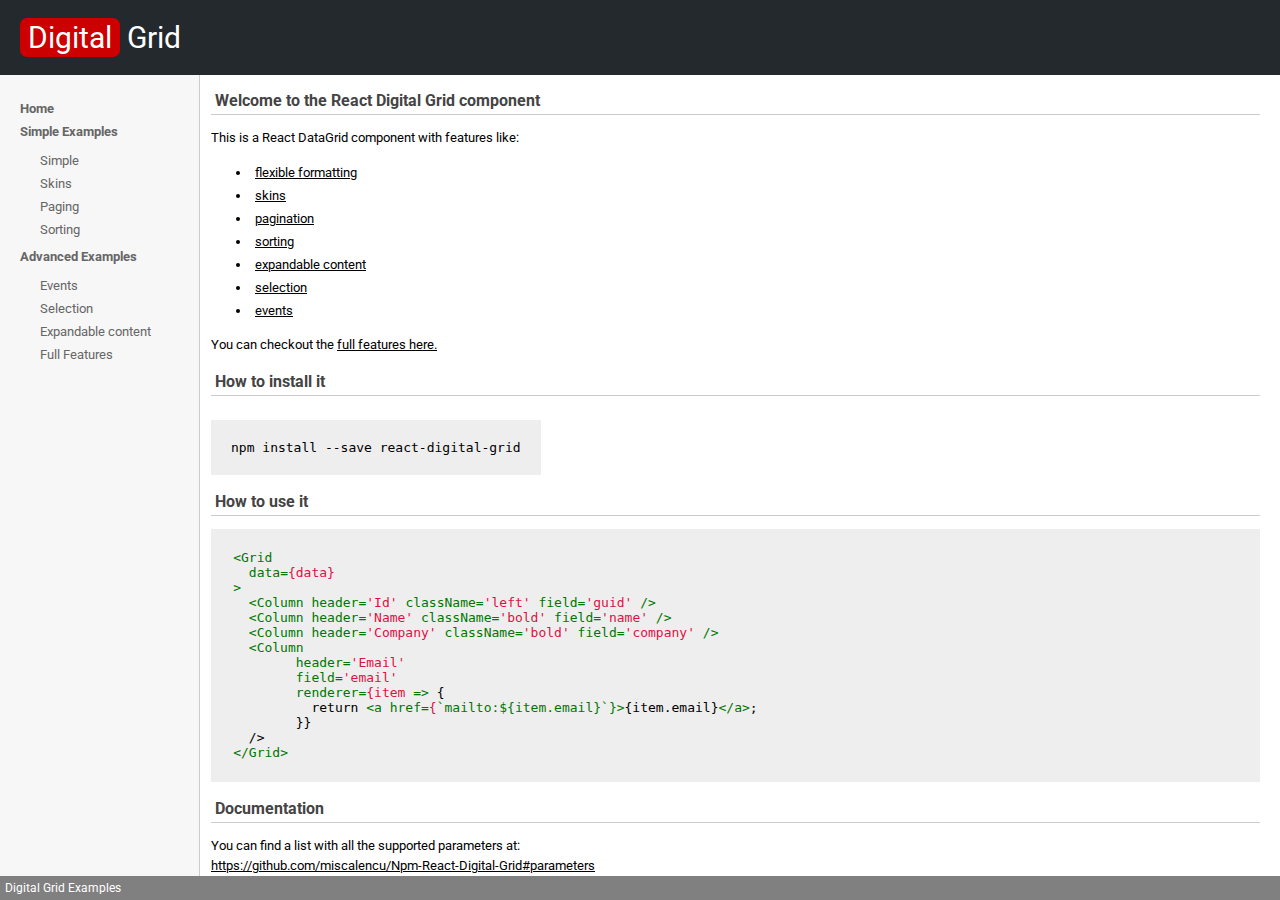
==== commit 41be2313: "Deploy /Npm-React-Digital-Grid" ====
--- a/react-digital-grid/index.html
+++ b/react-digital-grid/index.html
@@ -1 +1 @@
-<!doctype html><html lang="en"><head><meta charset="utf-8"/><link rel="icon" href="/react-digital-grid/favicon.ico"/><meta name="viewport" content="width=device-width,initial-scale=1"/><meta name="theme-color" content="#000000"/><meta name="description" content="Web site created using create-react-app"/><link href="https://fonts.googleapis.com/css?family=Roboto:400,400i,700&amp;display=swap" rel="stylesheet"><link rel="manifest" href="/react-digital-grid/manifest.json"/><title>Dgital Grid - Examples</title><link href="/react-digital-grid/static/css/main.60744e09.chunk.css" rel="stylesheet"></head><body><noscript>You need to enable JavaScript to run this app.</noscript><div id="root"></div><script>!function(e){function t(t){for(var n,o,i=t[0],c=t[1],l=t[2],s=0,d=[];s<i.length;s++)o=i[s],Object.prototype.hasOwnProperty.call(a,o)&&a[o]&&d.push(a[o][0]),a[o]=0;for(n in c)Object.prototype.hasOwnProperty.call(c,n)&&(e[n]=c[n]);for(f&&f(t);d.length;)d.shift()();return u.push.apply(u,l||[]),r()}function r(){for(var e,t=0;t<u.length;t++){for(var r=u[t],n=!0,o=1;o<r.length;o++){var c=r[o];0!==a[c]&&(n=!1)}n&&(u.splice(t--,1),e=i(i.s=r[0]))}return e}var n={},o={1:0},a={1:0},u=[];function i(t){if(n[t])return n[t].exports;var r=n[t]={i:t,l:!1,exports:{}};return e[t].call(r.exports,r,r.exports,i),r.l=!0,r.exports}i.e=function(e){var t=[];o[e]?t.push(o[e]):0!==o[e]&&{3:1,4:1,5:1,6:1}[e]&&t.push(o[e]=new Promise((function(t,r){for(var n="static/css/"+({}[e]||e)+"."+{3:"c257bd07",4:"ab3e3b73",5:"98740e40",6:"660e900a"}[e]+".chunk.css",a=i.p+n,u=document.getElementsByTagName("link"),c=0;c<u.length;c++){var l=(f=u[c]).getAttribute("data-href")||f.getAttribute("href");if("stylesheet"===f.rel&&(l===n||l===a))return t()}var s=document.getElementsByTagName("style");for(c=0;c<s.length;c++){var f;if((l=(f=s[c]).getAttribute("data-href"))===n||l===a)return t()}var d=document.createElement("link");d.rel="stylesheet",d.type="text/css",d.onload=t,d.onerror=function(t){var n=t&&t.target&&t.target.src||a,u=new Error("Loading CSS chunk "+e+" failed.\n("+n+")");u.code="CSS_CHUNK_LOAD_FAILED",u.request=n,delete o[e],d.parentNode.removeChild(d),r(u)},d.href=a,document.getElementsByTagName("head")[0].appendChild(d)})).then((function(){o[e]=0})));var r=a[e];if(0!==r)if(r)t.push(r[2]);else{var n=new Promise((function(t,n){r=a[e]=[t,n]}));t.push(r[2]=n);var u,c=document.createElement("script");c.charset="utf-8",c.timeout=120,i.nc&&c.setAttribute("nonce",i.nc),c.src=function(e){return i.p+"static/js/"+({}[e]||e)+"."+{3:"58dc96d8",4:"bdd77d16",5:"4c2409f4",6:"709cce07"}[e]+".chunk.js"}(e);var l=new Error;u=function(t){c.onerror=c.onload=null,clearTimeout(s);var r=a[e];if(0!==r){if(r){var n=t&&("load"===t.type?"missing":t.type),o=t&&t.target&&t.target.src;l.message="Loading chunk "+e+" failed.\n("+n+": "+o+")",l.name="ChunkLoadError",l.type=n,l.request=o,r[1](l)}a[e]=void 0}};var s=setTimeout((function(){u({type:"timeout",target:c})}),12e4);c.onerror=c.onload=u,document.head.appendChild(c)}return Promise.all(t)},i.m=e,i.c=n,i.d=function(e,t,r){i.o(e,t)||Object.defineProperty(e,t,{enumerable:!0,get:r})},i.r=function(e){"undefined"!=typeof Symbol&&Symbol.toStringTag&&Object.defineProperty(e,Symbol.toStringTag,{value:"Module"}),Object.defineProperty(e,"__esModule",{value:!0})},i.t=function(e,t){if(1&t&&(e=i(e)),8&t)return e;if(4&t&&"object"==typeof e&&e&&e.__esModule)return e;var r=Object.create(null);if(i.r(r),Object.defineProperty(r,"default",{enumerable:!0,value:e}),2&t&&"string"!=typeof e)for(var n in e)i.d(r,n,function(t){return e[t]}.bind(null,n));return r},i.n=function(e){var t=e&&e.__esModule?function(){return e.default}:function(){return e};return i.d(t,"a",t),t},i.o=function(e,t){return Object.prototype.hasOwnProperty.call(e,t)},i.p="/react-digital-grid/",i.oe=function(e){throw console.error(e),e};var c=this.webpackJsonpexamples=this.webpackJsonpexamples||[],l=c.push.bind(c);c.push=t,c=c.slice();for(var s=0;s<c.length;s++)t(c[s]);var f=l;r()}([])</script><script src="/react-digital-grid/static/js/2.79e21bdc.chunk.js"></script><script src="/react-digital-grid/static/js/main.8ce206bb.chunk.js"></script></body></html>+<!doctype html><html lang="en"><head><meta charset="utf-8"/><link rel="icon" href="/react-digital-grid/favicon.ico"/><meta name="viewport" content="width=device-width,initial-scale=1"/><meta name="theme-color" content="#000000"/><meta name="description" content="Web site created using create-react-app"/><link href="https://fonts.googleapis.com/css?family=Roboto:400,400i,700&amp;display=swap" rel="stylesheet"><link rel="manifest" href="/react-digital-grid/manifest.json"/><title>Dgital Grid - Examples</title><link href="/react-digital-grid/static/css/main.1b6e0772.chunk.css" rel="stylesheet"></head><body><noscript>You need to enable JavaScript to run this app.</noscript><div id="root"></div><script>!function(e){function t(t){for(var n,o,i=t[0],c=t[1],l=t[2],s=0,d=[];s<i.length;s++)o=i[s],Object.prototype.hasOwnProperty.call(a,o)&&a[o]&&d.push(a[o][0]),a[o]=0;for(n in c)Object.prototype.hasOwnProperty.call(c,n)&&(e[n]=c[n]);for(f&&f(t);d.length;)d.shift()();return u.push.apply(u,l||[]),r()}function r(){for(var e,t=0;t<u.length;t++){for(var r=u[t],n=!0,o=1;o<r.length;o++){var c=r[o];0!==a[c]&&(n=!1)}n&&(u.splice(t--,1),e=i(i.s=r[0]))}return e}var n={},o={1:0},a={1:0},u=[];function i(t){if(n[t])return n[t].exports;var r=n[t]={i:t,l:!1,exports:{}};return e[t].call(r.exports,r,r.exports,i),r.l=!0,r.exports}i.e=function(e){var t=[];o[e]?t.push(o[e]):0!==o[e]&&{3:1,4:1,5:1,6:1}[e]&&t.push(o[e]=new Promise((function(t,r){for(var n="static/css/"+({}[e]||e)+"."+{3:"1efbe5a7",4:"24de2365",5:"25f7266b",6:"d6d3c540"}[e]+".chunk.css",a=i.p+n,u=document.getElementsByTagName("link"),c=0;c<u.length;c++){var l=(f=u[c]).getAttribute("data-href")||f.getAttribute("href");if("stylesheet"===f.rel&&(l===n||l===a))return t()}var s=document.getElementsByTagName("style");for(c=0;c<s.length;c++){var f;if((l=(f=s[c]).getAttribute("data-href"))===n||l===a)return t()}var d=document.createElement("link");d.rel="stylesheet",d.type="text/css",d.onload=t,d.onerror=function(t){var n=t&&t.target&&t.target.src||a,u=new Error("Loading CSS chunk "+e+" failed.\n("+n+")");u.code="CSS_CHUNK_LOAD_FAILED",u.request=n,delete o[e],d.parentNode.removeChild(d),r(u)},d.href=a,document.getElementsByTagName("head")[0].appendChild(d)})).then((function(){o[e]=0})));var r=a[e];if(0!==r)if(r)t.push(r[2]);else{var n=new Promise((function(t,n){r=a[e]=[t,n]}));t.push(r[2]=n);var u,c=document.createElement("script");c.charset="utf-8",c.timeout=120,i.nc&&c.setAttribute("nonce",i.nc),c.src=function(e){return i.p+"static/js/"+({}[e]||e)+"."+{3:"6bb73d05",4:"67c0047a",5:"9f40f50d",6:"ce3813f0"}[e]+".chunk.js"}(e);var l=new Error;u=function(t){c.onerror=c.onload=null,clearTimeout(s);var r=a[e];if(0!==r){if(r){var n=t&&("load"===t.type?"missing":t.type),o=t&&t.target&&t.target.src;l.message="Loading chunk "+e+" failed.\n("+n+": "+o+")",l.name="ChunkLoadError",l.type=n,l.request=o,r[1](l)}a[e]=void 0}};var s=setTimeout((function(){u({type:"timeout",target:c})}),12e4);c.onerror=c.onload=u,document.head.appendChild(c)}return Promise.all(t)},i.m=e,i.c=n,i.d=function(e,t,r){i.o(e,t)||Object.defineProperty(e,t,{enumerable:!0,get:r})},i.r=function(e){"undefined"!=typeof Symbol&&Symbol.toStringTag&&Object.defineProperty(e,Symbol.toStringTag,{value:"Module"}),Object.defineProperty(e,"__esModule",{value:!0})},i.t=function(e,t){if(1&t&&(e=i(e)),8&t)return e;if(4&t&&"object"==typeof e&&e&&e.__esModule)return e;var r=Object.create(null);if(i.r(r),Object.defineProperty(r,"default",{enumerable:!0,value:e}),2&t&&"string"!=typeof e)for(var n in e)i.d(r,n,function(t){return e[t]}.bind(null,n));return r},i.n=function(e){var t=e&&e.__esModule?function(){return e.default}:function(){return e};return i.d(t,"a",t),t},i.o=function(e,t){return Object.prototype.hasOwnProperty.call(e,t)},i.p="/react-digital-grid/",i.oe=function(e){throw console.error(e),e};var c=this.webpackJsonpexamples=this.webpackJsonpexamples||[],l=c.push.bind(c);c.push=t,c=c.slice();for(var s=0;s<c.length;s++)t(c[s]);var f=l;r()}([])</script><script src="/react-digital-grid/static/js/2.a11bfd2a.chunk.js"></script><script src="/react-digital-grid/static/js/main.efedf1ff.chunk.js"></script></body></html>--- a/react-digital-grid/static/css/main.1b6e0772.chunk.css
+++ b/react-digital-grid/static/css/main.1b6e0772.chunk.css
@@ -0,0 +1,9 @@
+.bootstrap-ui{
+  /*!
+ * Bootstrap v3.3.7 (http://getbootstrap.com)
+ * Copyright 2011-2016 Twitter, Inc.
+ * Licensed under MIT (https://github.com/twbs/bootstrap/blob/master/LICENSE)
+ */
+  /*! normalize.css v3.0.3 | MIT License | github.com/necolas/normalize.css */
+  /*! Source: https://github.com/h5bp/html5-boilerplate/blob/master/src/css/main.css */}.bootstrap-ui html{font-family:sans-serif;-webkit-text-size-adjust:100%;-ms-text-size-adjust:100%}.bootstrap-ui body{margin:0}.bootstrap-ui article,.bootstrap-ui aside,.bootstrap-ui details,.bootstrap-ui figcaption,.bootstrap-ui figure,.bootstrap-ui footer,.bootstrap-ui header,.bootstrap-ui hgroup,.bootstrap-ui main,.bootstrap-ui menu,.bootstrap-ui nav,.bootstrap-ui section,.bootstrap-ui summary{display:block}.bootstrap-ui audio,.bootstrap-ui canvas,.bootstrap-ui progress,.bootstrap-ui video{display:inline-block;vertical-align:baseline}.bootstrap-ui audio:not([controls]){display:none;height:0}.bootstrap-ui [hidden],.bootstrap-ui template{display:none}.bootstrap-ui a{background-color:rgba(0,0,0,0)}.bootstrap-ui a:active,.bootstrap-ui a:hover{outline:0}.bootstrap-ui abbr[title]{border-bottom:1px dotted}.bootstrap-ui b,.bootstrap-ui strong{font-weight:700}.bootstrap-ui dfn{font-style:italic}.bootstrap-ui h1{margin:.67em 0;font-size:2em}.bootstrap-ui mark{color:#000;background:#ff0}.bootstrap-ui small{font-size:80%}.bootstrap-ui sub,.bootstrap-ui sup{position:relative;font-size:75%;line-height:0;vertical-align:baseline}.bootstrap-ui sup{top:-.5em}.bootstrap-ui sub{bottom:-.25em}.bootstrap-ui img{border:0}.bootstrap-ui svg:not(:root){overflow:hidden}.bootstrap-ui figure{margin:1em 40px}.bootstrap-ui hr{height:0;box-sizing:content-box}.bootstrap-ui pre{overflow:auto}.bootstrap-ui code,.bootstrap-ui kbd,.bootstrap-ui pre,.bootstrap-ui samp{font-family:monospace,monospace;font-size:1em}.bootstrap-ui button,.bootstrap-ui input,.bootstrap-ui optgroup,.bootstrap-ui select,.bootstrap-ui textarea{margin:0;font:inherit;color:inherit}.bootstrap-ui button{overflow:visible}.bootstrap-ui button,.bootstrap-ui select{text-transform:none}.bootstrap-ui button,.bootstrap-ui html input[type=button],.bootstrap-ui input[type=reset],.bootstrap-ui input[type=submit]{-webkit-appearance:button;cursor:pointer}.bootstrap-ui button[disabled],.bootstrap-ui html input[disabled]{cursor:default}.bootstrap-ui button::-moz-focus-inner,.bootstrap-ui input::-moz-focus-inner{padding:0;border:0}.bootstrap-ui input{line-height:normal}.bootstrap-ui input[type=checkbox],.bootstrap-ui input[type=radio]{box-sizing:border-box;padding:0}.bootstrap-ui input[type=number]::-webkit-inner-spin-button,.bootstrap-ui input[type=number]::-webkit-outer-spin-button{height:auto}.bootstrap-ui input[type=search]{box-sizing:content-box;-webkit-appearance:textfield}.bootstrap-ui input[type=search]::-webkit-search-cancel-button,.bootstrap-ui input[type=search]::-webkit-search-decoration{-webkit-appearance:none}.bootstrap-ui fieldset{padding:.35em .625em .75em;margin:0 2px;border:1px solid silver}.bootstrap-ui textarea{overflow:auto}.bootstrap-ui optgroup{font-weight:700}.bootstrap-ui table{border-spacing:0;border-collapse:collapse}.bootstrap-ui td,.bootstrap-ui th{padding:0}@media print{.bootstrap-ui *,.bootstrap-ui :after,.bootstrap-ui :before{color:#000!important;text-shadow:none!important;background:rgba(0,0,0,0)!important;box-shadow:none!important}.bootstrap-ui a,.bootstrap-ui a:visited{text-decoration:underline}.bootstrap-ui a[href]:after{content:" (" attr(href) ")"}.bootstrap-ui abbr[title]:after{content:" (" attr(title) ")"}.bootstrap-ui a[href^="#"]:after,.bootstrap-ui a[href^="javascript:"]:after{content:""}.bootstrap-ui blockquote,.bootstrap-ui pre{border:1px solid #999;page-break-inside:avoid}.bootstrap-ui thead{display:table-header-group}.bootstrap-ui img,.bootstrap-ui tr{page-break-inside:avoid}.bootstrap-ui img{max-width:100%!important}.bootstrap-ui h2,.bootstrap-ui h3,.bootstrap-ui p{orphans:3;widows:3}.bootstrap-ui h2,.bootstrap-ui h3{page-break-after:avoid}.bootstrap-ui .navbar{display:none}.bootstrap-ui .btn>.caret,.bootstrap-ui .dropup>.btn>.caret{border-top-color:#000!important}.bootstrap-ui .label{border:1px solid #000}.bootstrap-ui .table{border-collapse:collapse!important}.bootstrap-ui .table td,.bootstrap-ui .table th{background-color:#fff!important}.bootstrap-ui .table-bordered td,.bootstrap-ui .table-bordered th{border:1px solid #ddd!important}}.bootstrap-ui .glyphicon{position:relative;top:1px;display:inline-block;font-family:"Glyphicons Halflings";font-style:normal;font-weight:400;line-height:1;-webkit-font-smoothing:antialiased;-moz-osx-font-smoothing:grayscale}.bootstrap-ui .glyphicon-asterisk:before{content:"\002a"}.bootstrap-ui .glyphicon-plus:before{content:"\002b"}.bootstrap-ui .glyphicon-eur:before,.bootstrap-ui .glyphicon-euro:before{content:"\20ac"}.bootstrap-ui .glyphicon-minus:before{content:"\2212"}.bootstrap-ui .glyphicon-cloud:before{content:"\2601"}.bootstrap-ui .glyphicon-envelope:before{content:"\2709"}.bootstrap-ui .glyphicon-pencil:before{content:"\270f"}.bootstrap-ui .glyphicon-glass:before{content:"\e001"}.bootstrap-ui .glyphicon-music:before{content:"\e002"}.bootstrap-ui .glyphicon-search:before{content:"\e003"}.bootstrap-ui .glyphicon-heart:before{content:"\e005"}.bootstrap-ui .glyphicon-star:before{content:"\e006"}.bootstrap-ui .glyphicon-star-empty:before{content:"\e007"}.bootstrap-ui .glyphicon-user:before{content:"\e008"}.bootstrap-ui .glyphicon-film:before{content:"\e009"}.bootstrap-ui .glyphicon-th-large:before{content:"\e010"}.bootstrap-ui .glyphicon-th:before{content:"\e011"}.bootstrap-ui .glyphicon-th-list:before{content:"\e012"}.bootstrap-ui .glyphicon-ok:before{content:"\e013"}.bootstrap-ui .glyphicon-remove:before{content:"\e014"}.bootstrap-ui .glyphicon-zoom-in:before{content:"\e015"}.bootstrap-ui .glyphicon-zoom-out:before{content:"\e016"}.bootstrap-ui .glyphicon-off:before{content:"\e017"}.bootstrap-ui .glyphicon-signal:before{content:"\e018"}.bootstrap-ui .glyphicon-cog:before{content:"\e019"}.bootstrap-ui .glyphicon-trash:before{content:"\e020"}.bootstrap-ui .glyphicon-home:before{content:"\e021"}.bootstrap-ui .glyphicon-file:before{content:"\e022"}.bootstrap-ui .glyphicon-time:before{content:"\e023"}.bootstrap-ui .glyphicon-road:before{content:"\e024"}.bootstrap-ui .glyphicon-download-alt:before{content:"\e025"}.bootstrap-ui .glyphicon-download:before{content:"\e026"}.bootstrap-ui .glyphicon-upload:before{content:"\e027"}.bootstrap-ui .glyphicon-inbox:before{content:"\e028"}.bootstrap-ui .glyphicon-play-circle:before{content:"\e029"}.bootstrap-ui .glyphicon-repeat:before{content:"\e030"}.bootstrap-ui .glyphicon-refresh:before{content:"\e031"}.bootstrap-ui .glyphicon-list-alt:before{content:"\e032"}.bootstrap-ui .glyphicon-lock:before{content:"\e033"}.bootstrap-ui .glyphicon-flag:before{content:"\e034"}.bootstrap-ui .glyphicon-headphones:before{content:"\e035"}.bootstrap-ui .glyphicon-volume-off:before{content:"\e036"}.bootstrap-ui .glyphicon-volume-down:before{content:"\e037"}.bootstrap-ui .glyphicon-volume-up:before{content:"\e038"}.bootstrap-ui .glyphicon-qrcode:before{content:"\e039"}.bootstrap-ui .glyphicon-barcode:before{content:"\e040"}.bootstrap-ui .glyphicon-tag:before{content:"\e041"}.bootstrap-ui .glyphicon-tags:before{content:"\e042"}.bootstrap-ui .glyphicon-book:before{content:"\e043"}.bootstrap-ui .glyphicon-bookmark:before{content:"\e044"}.bootstrap-ui .glyphicon-print:before{content:"\e045"}.bootstrap-ui .glyphicon-camera:before{content:"\e046"}.bootstrap-ui .glyphicon-font:before{content:"\e047"}.bootstrap-ui .glyphicon-bold:before{content:"\e048"}.bootstrap-ui .glyphicon-italic:before{content:"\e049"}.bootstrap-ui .glyphicon-text-height:before{content:"\e050"}.bootstrap-ui .glyphicon-text-width:before{content:"\e051"}.bootstrap-ui .glyphicon-align-left:before{content:"\e052"}.bootstrap-ui .glyphicon-align-center:before{content:"\e053"}.bootstrap-ui .glyphicon-align-right:before{content:"\e054"}.bootstrap-ui .glyphicon-align-justify:before{content:"\e055"}.bootstrap-ui .glyphicon-list:before{content:"\e056"}.bootstrap-ui .glyphicon-indent-left:before{content:"\e057"}.bootstrap-ui .glyphicon-indent-right:before{content:"\e058"}.bootstrap-ui .glyphicon-facetime-video:before{content:"\e059"}.bootstrap-ui .glyphicon-picture:before{content:"\e060"}.bootstrap-ui .glyphicon-map-marker:before{content:"\e062"}.bootstrap-ui .glyphicon-adjust:before{content:"\e063"}.bootstrap-ui .glyphicon-tint:before{content:"\e064"}.bootstrap-ui .glyphicon-edit:before{content:"\e065"}.bootstrap-ui .glyphicon-share:before{content:"\e066"}.bootstrap-ui .glyphicon-check:before{content:"\e067"}.bootstrap-ui .glyphicon-move:before{content:"\e068"}.bootstrap-ui .glyphicon-step-backward:before{content:"\e069"}.bootstrap-ui .glyphicon-fast-backward:before{content:"\e070"}.bootstrap-ui .glyphicon-backward:before{content:"\e071"}.bootstrap-ui .glyphicon-play:before{content:"\e072"}.bootstrap-ui .glyphicon-pause:before{content:"\e073"}.bootstrap-ui .glyphicon-stop:before{content:"\e074"}.bootstrap-ui .glyphicon-forward:before{content:"\e075"}.bootstrap-ui .glyphicon-fast-forward:before{content:"\e076"}.bootstrap-ui .glyphicon-step-forward:before{content:"\e077"}.bootstrap-ui .glyphicon-eject:before{content:"\e078"}.bootstrap-ui .glyphicon-chevron-left:before{content:"\e079"}.bootstrap-ui .glyphicon-chevron-right:before{content:"\e080"}.bootstrap-ui .glyphicon-plus-sign:before{content:"\e081"}.bootstrap-ui .glyphicon-minus-sign:before{content:"\e082"}.bootstrap-ui .glyphicon-remove-sign:before{content:"\e083"}.bootstrap-ui .glyphicon-ok-sign:before{content:"\e084"}.bootstrap-ui .glyphicon-question-sign:before{content:"\e085"}.bootstrap-ui .glyphicon-info-sign:before{content:"\e086"}.bootstrap-ui .glyphicon-screenshot:before{content:"\e087"}.bootstrap-ui .glyphicon-remove-circle:before{content:"\e088"}.bootstrap-ui .glyphicon-ok-circle:before{content:"\e089"}.bootstrap-ui .glyphicon-ban-circle:before{content:"\e090"}.bootstrap-ui .glyphicon-arrow-left:before{content:"\e091"}.bootstrap-ui .glyphicon-arrow-right:before{content:"\e092"}.bootstrap-ui .glyphicon-arrow-up:before{content:"\e093"}.bootstrap-ui .glyphicon-arrow-down:before{content:"\e094"}.bootstrap-ui .glyphicon-share-alt:before{content:"\e095"}.bootstrap-ui .glyphicon-resize-full:before{content:"\e096"}.bootstrap-ui .glyphicon-resize-small:before{content:"\e097"}.bootstrap-ui .glyphicon-exclamation-sign:before{content:"\e101"}.bootstrap-ui .glyphicon-gift:before{content:"\e102"}.bootstrap-ui .glyphicon-leaf:before{content:"\e103"}.bootstrap-ui .glyphicon-fire:before{content:"\e104"}.bootstrap-ui .glyphicon-eye-open:before{content:"\e105"}.bootstrap-ui .glyphicon-eye-close:before{content:"\e106"}.bootstrap-ui .glyphicon-warning-sign:before{content:"\e107"}.bootstrap-ui .glyphicon-plane:before{content:"\e108"}.bootstrap-ui .glyphicon-calendar:before{content:"\e109"}.bootstrap-ui .glyphicon-random:before{content:"\e110"}.bootstrap-ui .glyphicon-comment:before{content:"\e111"}.bootstrap-ui .glyphicon-magnet:before{content:"\e112"}.bootstrap-ui .glyphicon-chevron-up:before{content:"\e113"}.bootstrap-ui .glyphicon-chevron-down:before{content:"\e114"}.bootstrap-ui .glyphicon-retweet:before{content:"\e115"}.bootstrap-ui .glyphicon-shopping-cart:before{content:"\e116"}.bootstrap-ui .glyphicon-folder-close:before{content:"\e117"}.bootstrap-ui .glyphicon-folder-open:before{content:"\e118"}.bootstrap-ui .glyphicon-resize-vertical:before{content:"\e119"}.bootstrap-ui .glyphicon-resize-horizontal:before{content:"\e120"}.bootstrap-ui .glyphicon-hdd:before{content:"\e121"}.bootstrap-ui .glyphicon-bullhorn:before{content:"\e122"}.bootstrap-ui .glyphicon-bell:before{content:"\e123"}.bootstrap-ui .glyphicon-certificate:before{content:"\e124"}.bootstrap-ui .glyphicon-thumbs-up:before{content:"\e125"}.bootstrap-ui .glyphicon-thumbs-down:before{content:"\e126"}.bootstrap-ui .glyphicon-hand-right:before{content:"\e127"}.bootstrap-ui .glyphicon-hand-left:before{content:"\e128"}.bootstrap-ui .glyphicon-hand-up:before{content:"\e129"}.bootstrap-ui .glyphicon-hand-down:before{content:"\e130"}.bootstrap-ui .glyphicon-circle-arrow-right:before{content:"\e131"}.bootstrap-ui .glyphicon-circle-arrow-left:before{content:"\e132"}.bootstrap-ui .glyphicon-circle-arrow-up:before{content:"\e133"}.bootstrap-ui .glyphicon-circle-arrow-down:before{content:"\e134"}.bootstrap-ui .glyphicon-globe:before{content:"\e135"}.bootstrap-ui .glyphicon-wrench:before{content:"\e136"}.bootstrap-ui .glyphicon-tasks:before{content:"\e137"}.bootstrap-ui .glyphicon-filter:before{content:"\e138"}.bootstrap-ui .glyphicon-briefcase:before{content:"\e139"}.bootstrap-ui .glyphicon-fullscreen:before{content:"\e140"}.bootstrap-ui .glyphicon-dashboard:before{content:"\e141"}.bootstrap-ui .glyphicon-paperclip:before{content:"\e142"}.bootstrap-ui .glyphicon-heart-empty:before{content:"\e143"}.bootstrap-ui .glyphicon-link:before{content:"\e144"}.bootstrap-ui .glyphicon-phone:before{content:"\e145"}.bootstrap-ui .glyphicon-pushpin:before{content:"\e146"}.bootstrap-ui .glyphicon-usd:before{content:"\e148"}.bootstrap-ui .glyphicon-gbp:before{content:"\e149"}.bootstrap-ui .glyphicon-sort:before{content:"\e150"}.bootstrap-ui .glyphicon-sort-by-alphabet:before{content:"\e151"}.bootstrap-ui .glyphicon-sort-by-alphabet-alt:before{content:"\e152"}.bootstrap-ui .glyphicon-sort-by-order:before{content:"\e153"}.bootstrap-ui .glyphicon-sort-by-order-alt:before{content:"\e154"}.bootstrap-ui .glyphicon-sort-by-attributes:before{content:"\e155"}.bootstrap-ui .glyphicon-sort-by-attributes-alt:before{content:"\e156"}.bootstrap-ui .glyphicon-unchecked:before{content:"\e157"}.bootstrap-ui .glyphicon-expand:before{content:"\e158"}.bootstrap-ui .glyphicon-collapse-down:before{content:"\e159"}.bootstrap-ui .glyphicon-collapse-up:before{content:"\e160"}.bootstrap-ui .glyphicon-log-in:before{content:"\e161"}.bootstrap-ui .glyphicon-flash:before{content:"\e162"}.bootstrap-ui .glyphicon-log-out:before{content:"\e163"}.bootstrap-ui .glyphicon-new-window:before{content:"\e164"}.bootstrap-ui .glyphicon-record:before{content:"\e165"}.bootstrap-ui .glyphicon-save:before{content:"\e166"}.bootstrap-ui .glyphicon-open:before{content:"\e167"}.bootstrap-ui .glyphicon-saved:before{content:"\e168"}.bootstrap-ui .glyphicon-import:before{content:"\e169"}.bootstrap-ui .glyphicon-export:before{content:"\e170"}.bootstrap-ui .glyphicon-send:before{content:"\e171"}.bootstrap-ui .glyphicon-floppy-disk:before{content:"\e172"}.bootstrap-ui .glyphicon-floppy-saved:before{content:"\e173"}.bootstrap-ui .glyphicon-floppy-remove:before{content:"\e174"}.bootstrap-ui .glyphicon-floppy-save:before{content:"\e175"}.bootstrap-ui .glyphicon-floppy-open:before{content:"\e176"}.bootstrap-ui .glyphicon-credit-card:before{content:"\e177"}.bootstrap-ui .glyphicon-transfer:before{content:"\e178"}.bootstrap-ui .glyphicon-cutlery:before{content:"\e179"}.bootstrap-ui .glyphicon-header:before{content:"\e180"}.bootstrap-ui .glyphicon-compressed:before{content:"\e181"}.bootstrap-ui .glyphicon-earphone:before{content:"\e182"}.bootstrap-ui .glyphicon-phone-alt:before{content:"\e183"}.bootstrap-ui .glyphicon-tower:before{content:"\e184"}.bootstrap-ui .glyphicon-stats:before{content:"\e185"}.bootstrap-ui .glyphicon-sd-video:before{content:"\e186"}.bootstrap-ui .glyphicon-hd-video:before{content:"\e187"}.bootstrap-ui .glyphicon-subtitles:before{content:"\e188"}.bootstrap-ui .glyphicon-sound-stereo:before{content:"\e189"}.bootstrap-ui .glyphicon-sound-dolby:before{content:"\e190"}.bootstrap-ui .glyphicon-sound-5-1:before{content:"\e191"}.bootstrap-ui .glyphicon-sound-6-1:before{content:"\e192"}.bootstrap-ui .glyphicon-sound-7-1:before{content:"\e193"}.bootstrap-ui .glyphicon-copyright-mark:before{content:"\e194"}.bootstrap-ui .glyphicon-registration-mark:before{content:"\e195"}.bootstrap-ui .glyphicon-cloud-download:before{content:"\e197"}.bootstrap-ui .glyphicon-cloud-upload:before{content:"\e198"}.bootstrap-ui .glyphicon-tree-conifer:before{content:"\e199"}.bootstrap-ui .glyphicon-tree-deciduous:before{content:"\e200"}.bootstrap-ui .glyphicon-cd:before{content:"\e201"}.bootstrap-ui .glyphicon-save-file:before{content:"\e202"}.bootstrap-ui .glyphicon-open-file:before{content:"\e203"}.bootstrap-ui .glyphicon-level-up:before{content:"\e204"}.bootstrap-ui .glyphicon-copy:before{content:"\e205"}.bootstrap-ui .glyphicon-paste:before{content:"\e206"}.bootstrap-ui .glyphicon-alert:before{content:"\e209"}.bootstrap-ui .glyphicon-equalizer:before{content:"\e210"}.bootstrap-ui .glyphicon-king:before{content:"\e211"}.bootstrap-ui .glyphicon-queen:before{content:"\e212"}.bootstrap-ui .glyphicon-pawn:before{content:"\e213"}.bootstrap-ui .glyphicon-bishop:before{content:"\e214"}.bootstrap-ui .glyphicon-knight:before{content:"\e215"}.bootstrap-ui .glyphicon-baby-formula:before{content:"\e216"}.bootstrap-ui .glyphicon-tent:before{content:"\26fa"}.bootstrap-ui .glyphicon-blackboard:before{content:"\e218"}.bootstrap-ui .glyphicon-bed:before{content:"\e219"}.bootstrap-ui .glyphicon-apple:before{content:"\f8ff"}.bootstrap-ui .glyphicon-erase:before{content:"\e221"}.bootstrap-ui .glyphicon-hourglass:before{content:"\231b"}.bootstrap-ui .glyphicon-lamp:before{content:"\e223"}.bootstrap-ui .glyphicon-duplicate:before{content:"\e224"}.bootstrap-ui .glyphicon-piggy-bank:before{content:"\e225"}.bootstrap-ui .glyphicon-scissors:before{content:"\e226"}.bootstrap-ui .glyphicon-bitcoin:before,.bootstrap-ui .glyphicon-btc:before,.bootstrap-ui .glyphicon-xbt:before{content:"\e227"}.bootstrap-ui .glyphicon-jpy:before,.bootstrap-ui .glyphicon-yen:before{content:"\00a5"}.bootstrap-ui .glyphicon-rub:before,.bootstrap-ui .glyphicon-ruble:before{content:"\20bd"}.bootstrap-ui .glyphicon-scale:before{content:"\e230"}.bootstrap-ui .glyphicon-ice-lolly:before{content:"\e231"}.bootstrap-ui .glyphicon-ice-lolly-tasted:before{content:"\e232"}.bootstrap-ui .glyphicon-education:before{content:"\e233"}.bootstrap-ui .glyphicon-option-horizontal:before{content:"\e234"}.bootstrap-ui .glyphicon-option-vertical:before{content:"\e235"}.bootstrap-ui .glyphicon-menu-hamburger:before{content:"\e236"}.bootstrap-ui .glyphicon-modal-window:before{content:"\e237"}.bootstrap-ui .glyphicon-oil:before{content:"\e238"}.bootstrap-ui .glyphicon-grain:before{content:"\e239"}.bootstrap-ui .glyphicon-sunglasses:before{content:"\e240"}.bootstrap-ui .glyphicon-text-size:before{content:"\e241"}.bootstrap-ui .glyphicon-text-color:before{content:"\e242"}.bootstrap-ui .glyphicon-text-background:before{content:"\e243"}.bootstrap-ui .glyphicon-object-align-top:before{content:"\e244"}.bootstrap-ui .glyphicon-object-align-bottom:before{content:"\e245"}.bootstrap-ui .glyphicon-object-align-horizontal:before{content:"\e246"}.bootstrap-ui .glyphicon-object-align-left:before{content:"\e247"}.bootstrap-ui .glyphicon-object-align-vertical:before{content:"\e248"}.bootstrap-ui .glyphicon-object-align-right:before{content:"\e249"}.bootstrap-ui .glyphicon-triangle-right:before{content:"\e250"}.bootstrap-ui .glyphicon-triangle-left:before{content:"\e251"}.bootstrap-ui .glyphicon-triangle-bottom:before{content:"\e252"}.bootstrap-ui .glyphicon-triangle-top:before{content:"\e253"}.bootstrap-ui .glyphicon-console:before{content:"\e254"}.bootstrap-ui .glyphicon-superscript:before{content:"\e255"}.bootstrap-ui .glyphicon-subscript:before{content:"\e256"}.bootstrap-ui .glyphicon-menu-left:before{content:"\e257"}.bootstrap-ui .glyphicon-menu-right:before{content:"\e258"}.bootstrap-ui .glyphicon-menu-down:before{content:"\e259"}.bootstrap-ui .glyphicon-menu-up:before{content:"\e260"}.bootstrap-ui *,.bootstrap-ui :after,.bootstrap-ui :before{box-sizing:border-box}.bootstrap-ui html{font-size:10px;-webkit-tap-highlight-color:rgba(0,0,0,0)}.bootstrap-ui body{font-family:"Helvetica Neue",Helvetica,Arial,sans-serif;font-size:14px;line-height:1.42857143;color:#333;background-color:#fff}.bootstrap-ui button,.bootstrap-ui input,.bootstrap-ui select,.bootstrap-ui textarea{font-family:inherit;font-size:inherit;line-height:inherit}.bootstrap-ui a{color:#337ab7;text-decoration:none}.bootstrap-ui a:focus,.bootstrap-ui a:hover{color:#23527c;text-decoration:underline}.bootstrap-ui a:focus{outline:5px auto -webkit-focus-ring-color;outline-offset:-2px}.bootstrap-ui figure{margin:0}.bootstrap-ui img{vertical-align:middle}.bootstrap-ui .carousel-inner>.item>a>img,.bootstrap-ui .carousel-inner>.item>img,.bootstrap-ui .img-responsive,.bootstrap-ui .thumbnail>img,.bootstrap-ui .thumbnail a>img{display:block;max-width:100%;height:auto}.bootstrap-ui .img-rounded{border-radius:6px}.bootstrap-ui .img-thumbnail{display:inline-block;max-width:100%;height:auto;padding:4px;line-height:1.42857143;background-color:#fff;border:1px solid #ddd;border-radius:4px;transition:all .2s ease-in-out}.bootstrap-ui .img-circle{border-radius:50%}.bootstrap-ui hr{margin-top:20px;margin-bottom:20px;border:0;border-top:1px solid #eee}.bootstrap-ui .sr-only{position:absolute;width:1px;height:1px;padding:0;margin:-1px;overflow:hidden;clip:rect(0,0,0,0);border:0}.bootstrap-ui .sr-only-focusable:active,.bootstrap-ui .sr-only-focusable:focus{position:static;width:auto;height:auto;margin:0;overflow:visible;clip:auto}.bootstrap-ui [role=button]{cursor:pointer}.bootstrap-ui .h1,.bootstrap-ui .h2,.bootstrap-ui .h3,.bootstrap-ui .h4,.bootstrap-ui .h5,.bootstrap-ui .h6,.bootstrap-ui h1,.bootstrap-ui h2,.bootstrap-ui h3,.bootstrap-ui h4,.bootstrap-ui h5,.bootstrap-ui h6{font-family:inherit;font-weight:500;line-height:1.1;color:inherit}.bootstrap-ui .h1 .small,.bootstrap-ui .h1 small,.bootstrap-ui .h2 .small,.bootstrap-ui .h2 small,.bootstrap-ui .h3 .small,.bootstrap-ui .h3 small,.bootstrap-ui .h4 .small,.bootstrap-ui .h4 small,.bootstrap-ui .h5 .small,.bootstrap-ui .h5 small,.bootstrap-ui .h6 .small,.bootstrap-ui .h6 small,.bootstrap-ui h1 .small,.bootstrap-ui h1 small,.bootstrap-ui h2 .small,.bootstrap-ui h2 small,.bootstrap-ui h3 .small,.bootstrap-ui h3 small,.bootstrap-ui h4 .small,.bootstrap-ui h4 small,.bootstrap-ui h5 .small,.bootstrap-ui h5 small,.bootstrap-ui h6 .small,.bootstrap-ui h6 small{font-weight:400;line-height:1;color:#777}.bootstrap-ui .h1,.bootstrap-ui .h2,.bootstrap-ui .h3,.bootstrap-ui h1,.bootstrap-ui h2,.bootstrap-ui h3{margin-top:20px;margin-bottom:10px}.bootstrap-ui .h1 .small,.bootstrap-ui .h1 small,.bootstrap-ui .h2 .small,.bootstrap-ui .h2 small,.bootstrap-ui .h3 .small,.bootstrap-ui .h3 small,.bootstrap-ui h1 .small,.bootstrap-ui h1 small,.bootstrap-ui h2 .small,.bootstrap-ui h2 small,.bootstrap-ui h3 .small,.bootstrap-ui h3 small{font-size:65%}.bootstrap-ui .h4,.bootstrap-ui .h5,.bootstrap-ui .h6,.bootstrap-ui h4,.bootstrap-ui h5,.bootstrap-ui h6{margin-top:10px;margin-bottom:10px}.bootstrap-ui .h4 .small,.bootstrap-ui .h4 small,.bootstrap-ui .h5 .small,.bootstrap-ui .h5 small,.bootstrap-ui .h6 .small,.bootstrap-ui .h6 small,.bootstrap-ui h4 .small,.bootstrap-ui h4 small,.bootstrap-ui h5 .small,.bootstrap-ui h5 small,.bootstrap-ui h6 .small,.bootstrap-ui h6 small{font-size:75%}.bootstrap-ui .h1,.bootstrap-ui h1{font-size:36px}.bootstrap-ui .h2,.bootstrap-ui h2{font-size:30px}.bootstrap-ui .h3,.bootstrap-ui h3{font-size:24px}.bootstrap-ui .h4,.bootstrap-ui h4{font-size:18px}.bootstrap-ui .h5,.bootstrap-ui h5{font-size:14px}.bootstrap-ui .h6,.bootstrap-ui h6{font-size:12px}.bootstrap-ui p{margin:0 0 10px}.bootstrap-ui .lead{margin-bottom:20px;font-size:16px;font-weight:300;line-height:1.4}@media (min-width:768px){.bootstrap-ui .lead{font-size:21px}}.bootstrap-ui .small,.bootstrap-ui small{font-size:85%}.bootstrap-ui .mark,.bootstrap-ui mark{padding:.2em;background-color:#fcf8e3}.bootstrap-ui .text-left{text-align:left}.bootstrap-ui .text-right{text-align:right}.bootstrap-ui .text-center{text-align:center}.bootstrap-ui .text-justify{text-align:justify}.bootstrap-ui .text-nowrap{white-space:nowrap}.bootstrap-ui .text-lowercase{text-transform:lowercase}.bootstrap-ui .text-uppercase{text-transform:uppercase}.bootstrap-ui .text-capitalize{text-transform:capitalize}.bootstrap-ui .text-muted{color:#777}.bootstrap-ui .text-primary{color:#337ab7}.bootstrap-ui a.text-primary:focus,.bootstrap-ui a.text-primary:hover{color:#286090}.bootstrap-ui .text-success{color:#3c763d}.bootstrap-ui a.text-success:focus,.bootstrap-ui a.text-success:hover{color:#2b542c}.bootstrap-ui .text-info{color:#31708f}.bootstrap-ui a.text-info:focus,.bootstrap-ui a.text-info:hover{color:#245269}.bootstrap-ui .text-warning{color:#8a6d3b}.bootstrap-ui a.text-warning:focus,.bootstrap-ui a.text-warning:hover{color:#66512c}.bootstrap-ui .text-danger{color:#a94442}.bootstrap-ui a.text-danger:focus,.bootstrap-ui a.text-danger:hover{color:#843534}.bootstrap-ui .bg-primary{color:#fff;background-color:#337ab7}.bootstrap-ui a.bg-primary:focus,.bootstrap-ui a.bg-primary:hover{background-color:#286090}.bootstrap-ui .bg-success{background-color:#dff0d8}.bootstrap-ui a.bg-success:focus,.bootstrap-ui a.bg-success:hover{background-color:#c1e2b3}.bootstrap-ui .bg-info{background-color:#d9edf7}.bootstrap-ui a.bg-info:focus,.bootstrap-ui a.bg-info:hover{background-color:#afd9ee}.bootstrap-ui .bg-warning{background-color:#fcf8e3}.bootstrap-ui a.bg-warning:focus,.bootstrap-ui a.bg-warning:hover{background-color:#f7ecb5}.bootstrap-ui .bg-danger{background-color:#f2dede}.bootstrap-ui a.bg-danger:focus,.bootstrap-ui a.bg-danger:hover{background-color:#e4b9b9}.bootstrap-ui .page-header{padding-bottom:9px;margin:40px 0 20px;border-bottom:1px solid #eee}.bootstrap-ui ol,.bootstrap-ui ul{margin-top:0;margin-bottom:10px}.bootstrap-ui ol ol,.bootstrap-ui ol ul,.bootstrap-ui ul ol,.bootstrap-ui ul ul{margin-bottom:0}.bootstrap-ui .list-inline,.bootstrap-ui .list-unstyled{padding-left:0;list-style:none}.bootstrap-ui .list-inline{margin-left:-5px}.bootstrap-ui .list-inline>li{display:inline-block;padding-right:5px;padding-left:5px}.bootstrap-ui dl{margin-top:0;margin-bottom:20px}.bootstrap-ui dd,.bootstrap-ui dt{line-height:1.42857143}.bootstrap-ui dt{font-weight:700}.bootstrap-ui dd{margin-left:0}@media (min-width:768px){.bootstrap-ui .dl-horizontal dt{float:left;width:160px;overflow:hidden;clear:left;text-align:right;text-overflow:ellipsis;white-space:nowrap}.bootstrap-ui .dl-horizontal dd{margin-left:180px}}.bootstrap-ui abbr[data-original-title],.bootstrap-ui abbr[title]{cursor:help;border-bottom:1px dotted #777}.bootstrap-ui .initialism{font-size:90%;text-transform:uppercase}.bootstrap-ui blockquote{padding:10px 20px;margin:0 0 20px;font-size:17.5px;border-left:5px solid #eee}.bootstrap-ui blockquote ol:last-child,.bootstrap-ui blockquote p:last-child,.bootstrap-ui blockquote ul:last-child{margin-bottom:0}.bootstrap-ui blockquote .small,.bootstrap-ui blockquote footer,.bootstrap-ui blockquote small{display:block;font-size:80%;line-height:1.42857143;color:#777}.bootstrap-ui blockquote .small:before,.bootstrap-ui blockquote footer:before,.bootstrap-ui blockquote small:before{content:"\2014 \00A0"}.bootstrap-ui .blockquote-reverse,.bootstrap-ui blockquote.pull-right{padding-right:15px;padding-left:0;text-align:right;border-right:5px solid #eee;border-left:0}.bootstrap-ui .blockquote-reverse .small:before,.bootstrap-ui .blockquote-reverse footer:before,.bootstrap-ui .blockquote-reverse small:before,.bootstrap-ui blockquote.pull-right .small:before,.bootstrap-ui blockquote.pull-right footer:before,.bootstrap-ui blockquote.pull-right small:before{content:""}.bootstrap-ui .blockquote-reverse .small:after,.bootstrap-ui .blockquote-reverse footer:after,.bootstrap-ui .blockquote-reverse small:after,.bootstrap-ui blockquote.pull-right .small:after,.bootstrap-ui blockquote.pull-right footer:after,.bootstrap-ui blockquote.pull-right small:after{content:"\00A0 \2014"}.bootstrap-ui address{margin-bottom:20px;font-style:normal;line-height:1.42857143}.bootstrap-ui code,.bootstrap-ui kbd,.bootstrap-ui pre,.bootstrap-ui samp{font-family:Menlo,Monaco,Consolas,"Courier New",monospace}.bootstrap-ui code{padding:2px 4px;font-size:90%;color:#c7254e;background-color:#f9f2f4;border-radius:4px}.bootstrap-ui kbd{padding:2px 4px;font-size:90%;color:#fff;background-color:#333;border-radius:3px;box-shadow:inset 0 -1px 0 rgba(0,0,0,.25)}.bootstrap-ui kbd kbd{padding:0;font-size:100%;font-weight:700;box-shadow:none}.bootstrap-ui pre{display:block;padding:9.5px;margin:0 0 10px;font-size:13px;line-height:1.42857143;color:#333;word-break:break-all;word-wrap:break-word;background-color:#f5f5f5;border:1px solid #ccc;border-radius:4px}.bootstrap-ui pre code{padding:0;font-size:inherit;color:inherit;white-space:pre-wrap;background-color:rgba(0,0,0,0);border-radius:0}.bootstrap-ui .pre-scrollable{max-height:340px;overflow-y:scroll}.bootstrap-ui .container{padding-right:15px;padding-left:15px;margin-right:auto;margin-left:auto}@media (min-width:768px){.bootstrap-ui .container{width:750px}}@media (min-width:992px){.bootstrap-ui .container{width:970px}}@media (min-width:1200px){.bootstrap-ui .container{width:1170px}}.bootstrap-ui .container-fluid{padding-right:15px;padding-left:15px;margin-right:auto;margin-left:auto}.bootstrap-ui .row{margin-right:-15px;margin-left:-15px}.bootstrap-ui .col-lg-1,.bootstrap-ui .col-lg-2,.bootstrap-ui .col-lg-3,.bootstrap-ui .col-lg-4,.bootstrap-ui .col-lg-5,.bootstrap-ui .col-lg-6,.bootstrap-ui .col-lg-7,.bootstrap-ui .col-lg-8,.bootstrap-ui .col-lg-9,.bootstrap-ui .col-lg-10,.bootstrap-ui .col-lg-11,.bootstrap-ui .col-lg-12,.bootstrap-ui .col-md-1,.bootstrap-ui .col-md-2,.bootstrap-ui .col-md-3,.bootstrap-ui .col-md-4,.bootstrap-ui .col-md-5,.bootstrap-ui .col-md-6,.bootstrap-ui .col-md-7,.bootstrap-ui .col-md-8,.bootstrap-ui .col-md-9,.bootstrap-ui .col-md-10,.bootstrap-ui .col-md-11,.bootstrap-ui .col-md-12,.bootstrap-ui .col-sm-1,.bootstrap-ui .col-sm-2,.bootstrap-ui .col-sm-3,.bootstrap-ui .col-sm-4,.bootstrap-ui .col-sm-5,.bootstrap-ui .col-sm-6,.bootstrap-ui .col-sm-7,.bootstrap-ui .col-sm-8,.bootstrap-ui .col-sm-9,.bootstrap-ui .col-sm-10,.bootstrap-ui .col-sm-11,.bootstrap-ui .col-sm-12,.bootstrap-ui .col-xs-1,.bootstrap-ui .col-xs-2,.bootstrap-ui .col-xs-3,.bootstrap-ui .col-xs-4,.bootstrap-ui .col-xs-5,.bootstrap-ui .col-xs-6,.bootstrap-ui .col-xs-7,.bootstrap-ui .col-xs-8,.bootstrap-ui .col-xs-9,.bootstrap-ui .col-xs-10,.bootstrap-ui .col-xs-11,.bootstrap-ui .col-xs-12{position:relative;min-height:1px;padding-right:15px;padding-left:15px}.bootstrap-ui .col-xs-1,.bootstrap-ui .col-xs-2,.bootstrap-ui .col-xs-3,.bootstrap-ui .col-xs-4,.bootstrap-ui .col-xs-5,.bootstrap-ui .col-xs-6,.bootstrap-ui .col-xs-7,.bootstrap-ui .col-xs-8,.bootstrap-ui .col-xs-9,.bootstrap-ui .col-xs-10,.bootstrap-ui .col-xs-11,.bootstrap-ui .col-xs-12{float:left}.bootstrap-ui .col-xs-12{width:100%}.bootstrap-ui .col-xs-11{width:91.66666667%}.bootstrap-ui .col-xs-10{width:83.33333333%}.bootstrap-ui .col-xs-9{width:75%}.bootstrap-ui .col-xs-8{width:66.66666667%}.bootstrap-ui .col-xs-7{width:58.33333333%}.bootstrap-ui .col-xs-6{width:50%}.bootstrap-ui .col-xs-5{width:41.66666667%}.bootstrap-ui .col-xs-4{width:33.33333333%}.bootstrap-ui .col-xs-3{width:25%}.bootstrap-ui .col-xs-2{width:16.66666667%}.bootstrap-ui .col-xs-1{width:8.33333333%}.bootstrap-ui .col-xs-pull-12{right:100%}.bootstrap-ui .col-xs-pull-11{right:91.66666667%}.bootstrap-ui .col-xs-pull-10{right:83.33333333%}.bootstrap-ui .col-xs-pull-9{right:75%}.bootstrap-ui .col-xs-pull-8{right:66.66666667%}.bootstrap-ui .col-xs-pull-7{right:58.33333333%}.bootstrap-ui .col-xs-pull-6{right:50%}.bootstrap-ui .col-xs-pull-5{right:41.66666667%}.bootstrap-ui .col-xs-pull-4{right:33.33333333%}.bootstrap-ui .col-xs-pull-3{right:25%}.bootstrap-ui .col-xs-pull-2{right:16.66666667%}.bootstrap-ui .col-xs-pull-1{right:8.33333333%}.bootstrap-ui .col-xs-pull-0{right:auto}.bootstrap-ui .col-xs-push-12{left:100%}.bootstrap-ui .col-xs-push-11{left:91.66666667%}.bootstrap-ui .col-xs-push-10{left:83.33333333%}.bootstrap-ui .col-xs-push-9{left:75%}.bootstrap-ui .col-xs-push-8{left:66.66666667%}.bootstrap-ui .col-xs-push-7{left:58.33333333%}.bootstrap-ui .col-xs-push-6{left:50%}.bootstrap-ui .col-xs-push-5{left:41.66666667%}.bootstrap-ui .col-xs-push-4{left:33.33333333%}.bootstrap-ui .col-xs-push-3{left:25%}.bootstrap-ui .col-xs-push-2{left:16.66666667%}.bootstrap-ui .col-xs-push-1{left:8.33333333%}.bootstrap-ui .col-xs-push-0{left:auto}.bootstrap-ui .col-xs-offset-12{margin-left:100%}.bootstrap-ui .col-xs-offset-11{margin-left:91.66666667%}.bootstrap-ui .col-xs-offset-10{margin-left:83.33333333%}.bootstrap-ui .col-xs-offset-9{margin-left:75%}.bootstrap-ui .col-xs-offset-8{margin-left:66.66666667%}.bootstrap-ui .col-xs-offset-7{margin-left:58.33333333%}.bootstrap-ui .col-xs-offset-6{margin-left:50%}.bootstrap-ui .col-xs-offset-5{margin-left:41.66666667%}.bootstrap-ui .col-xs-offset-4{margin-left:33.33333333%}.bootstrap-ui .col-xs-offset-3{margin-left:25%}.bootstrap-ui .col-xs-offset-2{margin-left:16.66666667%}.bootstrap-ui .col-xs-offset-1{margin-left:8.33333333%}.bootstrap-ui .col-xs-offset-0{margin-left:0}@media (min-width:768px){.bootstrap-ui .col-sm-1,.bootstrap-ui .col-sm-2,.bootstrap-ui .col-sm-3,.bootstrap-ui .col-sm-4,.bootstrap-ui .col-sm-5,.bootstrap-ui .col-sm-6,.bootstrap-ui .col-sm-7,.bootstrap-ui .col-sm-8,.bootstrap-ui .col-sm-9,.bootstrap-ui .col-sm-10,.bootstrap-ui .col-sm-11,.bootstrap-ui .col-sm-12{float:left}.bootstrap-ui .col-sm-12{width:100%}.bootstrap-ui .col-sm-11{width:91.66666667%}.bootstrap-ui .col-sm-10{width:83.33333333%}.bootstrap-ui .col-sm-9{width:75%}.bootstrap-ui .col-sm-8{width:66.66666667%}.bootstrap-ui .col-sm-7{width:58.33333333%}.bootstrap-ui .col-sm-6{width:50%}.bootstrap-ui .col-sm-5{width:41.66666667%}.bootstrap-ui .col-sm-4{width:33.33333333%}.bootstrap-ui .col-sm-3{width:25%}.bootstrap-ui .col-sm-2{width:16.66666667%}.bootstrap-ui .col-sm-1{width:8.33333333%}.bootstrap-ui .col-sm-pull-12{right:100%}.bootstrap-ui .col-sm-pull-11{right:91.66666667%}.bootstrap-ui .col-sm-pull-10{right:83.33333333%}.bootstrap-ui .col-sm-pull-9{right:75%}.bootstrap-ui .col-sm-pull-8{right:66.66666667%}.bootstrap-ui .col-sm-pull-7{right:58.33333333%}.bootstrap-ui .col-sm-pull-6{right:50%}.bootstrap-ui .col-sm-pull-5{right:41.66666667%}.bootstrap-ui .col-sm-pull-4{right:33.33333333%}.bootstrap-ui .col-sm-pull-3{right:25%}.bootstrap-ui .col-sm-pull-2{right:16.66666667%}.bootstrap-ui .col-sm-pull-1{right:8.33333333%}.bootstrap-ui .col-sm-pull-0{right:auto}.bootstrap-ui .col-sm-push-12{left:100%}.bootstrap-ui .col-sm-push-11{left:91.66666667%}.bootstrap-ui .col-sm-push-10{left:83.33333333%}.bootstrap-ui .col-sm-push-9{left:75%}.bootstrap-ui .col-sm-push-8{left:66.66666667%}.bootstrap-ui .col-sm-push-7{left:58.33333333%}.bootstrap-ui .col-sm-push-6{left:50%}.bootstrap-ui .col-sm-push-5{left:41.66666667%}.bootstrap-ui .col-sm-push-4{left:33.33333333%}.bootstrap-ui .col-sm-push-3{left:25%}.bootstrap-ui .col-sm-push-2{left:16.66666667%}.bootstrap-ui .col-sm-push-1{left:8.33333333%}.bootstrap-ui .col-sm-push-0{left:auto}.bootstrap-ui .col-sm-offset-12{margin-left:100%}.bootstrap-ui .col-sm-offset-11{margin-left:91.66666667%}.bootstrap-ui .col-sm-offset-10{margin-left:83.33333333%}.bootstrap-ui .col-sm-offset-9{margin-left:75%}.bootstrap-ui .col-sm-offset-8{margin-left:66.66666667%}.bootstrap-ui .col-sm-offset-7{margin-left:58.33333333%}.bootstrap-ui .col-sm-offset-6{margin-left:50%}.bootstrap-ui .col-sm-offset-5{margin-left:41.66666667%}.bootstrap-ui .col-sm-offset-4{margin-left:33.33333333%}.bootstrap-ui .col-sm-offset-3{margin-left:25%}.bootstrap-ui .col-sm-offset-2{margin-left:16.66666667%}.bootstrap-ui .col-sm-offset-1{margin-left:8.33333333%}.bootstrap-ui .col-sm-offset-0{margin-left:0}}@media (min-width:992px){.bootstrap-ui .col-md-1,.bootstrap-ui .col-md-2,.bootstrap-ui .col-md-3,.bootstrap-ui .col-md-4,.bootstrap-ui .col-md-5,.bootstrap-ui .col-md-6,.bootstrap-ui .col-md-7,.bootstrap-ui .col-md-8,.bootstrap-ui .col-md-9,.bootstrap-ui .col-md-10,.bootstrap-ui .col-md-11,.bootstrap-ui .col-md-12{float:left}.bootstrap-ui .col-md-12{width:100%}.bootstrap-ui .col-md-11{width:91.66666667%}.bootstrap-ui .col-md-10{width:83.33333333%}.bootstrap-ui .col-md-9{width:75%}.bootstrap-ui .col-md-8{width:66.66666667%}.bootstrap-ui .col-md-7{width:58.33333333%}.bootstrap-ui .col-md-6{width:50%}.bootstrap-ui .col-md-5{width:41.66666667%}.bootstrap-ui .col-md-4{width:33.33333333%}.bootstrap-ui .col-md-3{width:25%}.bootstrap-ui .col-md-2{width:16.66666667%}.bootstrap-ui .col-md-1{width:8.33333333%}.bootstrap-ui .col-md-pull-12{right:100%}.bootstrap-ui .col-md-pull-11{right:91.66666667%}.bootstrap-ui .col-md-pull-10{right:83.33333333%}.bootstrap-ui .col-md-pull-9{right:75%}.bootstrap-ui .col-md-pull-8{right:66.66666667%}.bootstrap-ui .col-md-pull-7{right:58.33333333%}.bootstrap-ui .col-md-pull-6{right:50%}.bootstrap-ui .col-md-pull-5{right:41.66666667%}.bootstrap-ui .col-md-pull-4{right:33.33333333%}.bootstrap-ui .col-md-pull-3{right:25%}.bootstrap-ui .col-md-pull-2{right:16.66666667%}.bootstrap-ui .col-md-pull-1{right:8.33333333%}.bootstrap-ui .col-md-pull-0{right:auto}.bootstrap-ui .col-md-push-12{left:100%}.bootstrap-ui .col-md-push-11{left:91.66666667%}.bootstrap-ui .col-md-push-10{left:83.33333333%}.bootstrap-ui .col-md-push-9{left:75%}.bootstrap-ui .col-md-push-8{left:66.66666667%}.bootstrap-ui .col-md-push-7{left:58.33333333%}.bootstrap-ui .col-md-push-6{left:50%}.bootstrap-ui .col-md-push-5{left:41.66666667%}.bootstrap-ui .col-md-push-4{left:33.33333333%}.bootstrap-ui .col-md-push-3{left:25%}.bootstrap-ui .col-md-push-2{left:16.66666667%}.bootstrap-ui .col-md-push-1{left:8.33333333%}.bootstrap-ui .col-md-push-0{left:auto}.bootstrap-ui .col-md-offset-12{margin-left:100%}.bootstrap-ui .col-md-offset-11{margin-left:91.66666667%}.bootstrap-ui .col-md-offset-10{margin-left:83.33333333%}.bootstrap-ui .col-md-offset-9{margin-left:75%}.bootstrap-ui .col-md-offset-8{margin-left:66.66666667%}.bootstrap-ui .col-md-offset-7{margin-left:58.33333333%}.bootstrap-ui .col-md-offset-6{margin-left:50%}.bootstrap-ui .col-md-offset-5{margin-left:41.66666667%}.bootstrap-ui .col-md-offset-4{margin-left:33.33333333%}.bootstrap-ui .col-md-offset-3{margin-left:25%}.bootstrap-ui .col-md-offset-2{margin-left:16.66666667%}.bootstrap-ui .col-md-offset-1{margin-left:8.33333333%}.bootstrap-ui .col-md-offset-0{margin-left:0}}@media (min-width:1200px){.bootstrap-ui .col-lg-1,.bootstrap-ui .col-lg-2,.bootstrap-ui .col-lg-3,.bootstrap-ui .col-lg-4,.bootstrap-ui .col-lg-5,.bootstrap-ui .col-lg-6,.bootstrap-ui .col-lg-7,.bootstrap-ui .col-lg-8,.bootstrap-ui .col-lg-9,.bootstrap-ui .col-lg-10,.bootstrap-ui .col-lg-11,.bootstrap-ui .col-lg-12{float:left}.bootstrap-ui .col-lg-12{width:100%}.bootstrap-ui .col-lg-11{width:91.66666667%}.bootstrap-ui .col-lg-10{width:83.33333333%}.bootstrap-ui .col-lg-9{width:75%}.bootstrap-ui .col-lg-8{width:66.66666667%}.bootstrap-ui .col-lg-7{width:58.33333333%}.bootstrap-ui .col-lg-6{width:50%}.bootstrap-ui .col-lg-5{width:41.66666667%}.bootstrap-ui .col-lg-4{width:33.33333333%}.bootstrap-ui .col-lg-3{width:25%}.bootstrap-ui .col-lg-2{width:16.66666667%}.bootstrap-ui .col-lg-1{width:8.33333333%}.bootstrap-ui .col-lg-pull-12{right:100%}.bootstrap-ui .col-lg-pull-11{right:91.66666667%}.bootstrap-ui .col-lg-pull-10{right:83.33333333%}.bootstrap-ui .col-lg-pull-9{right:75%}.bootstrap-ui .col-lg-pull-8{right:66.66666667%}.bootstrap-ui .col-lg-pull-7{right:58.33333333%}.bootstrap-ui .col-lg-pull-6{right:50%}.bootstrap-ui .col-lg-pull-5{right:41.66666667%}.bootstrap-ui .col-lg-pull-4{right:33.33333333%}.bootstrap-ui .col-lg-pull-3{right:25%}.bootstrap-ui .col-lg-pull-2{right:16.66666667%}.bootstrap-ui .col-lg-pull-1{right:8.33333333%}.bootstrap-ui .col-lg-pull-0{right:auto}.bootstrap-ui .col-lg-push-12{left:100%}.bootstrap-ui .col-lg-push-11{left:91.66666667%}.bootstrap-ui .col-lg-push-10{left:83.33333333%}.bootstrap-ui .col-lg-push-9{left:75%}.bootstrap-ui .col-lg-push-8{left:66.66666667%}.bootstrap-ui .col-lg-push-7{left:58.33333333%}.bootstrap-ui .col-lg-push-6{left:50%}.bootstrap-ui .col-lg-push-5{left:41.66666667%}.bootstrap-ui .col-lg-push-4{left:33.33333333%}.bootstrap-ui .col-lg-push-3{left:25%}.bootstrap-ui .col-lg-push-2{left:16.66666667%}.bootstrap-ui .col-lg-push-1{left:8.33333333%}.bootstrap-ui .col-lg-push-0{left:auto}.bootstrap-ui .col-lg-offset-12{margin-left:100%}.bootstrap-ui .col-lg-offset-11{margin-left:91.66666667%}.bootstrap-ui .col-lg-offset-10{margin-left:83.33333333%}.bootstrap-ui .col-lg-offset-9{margin-left:75%}.bootstrap-ui .col-lg-offset-8{margin-left:66.66666667%}.bootstrap-ui .col-lg-offset-7{margin-left:58.33333333%}.bootstrap-ui .col-lg-offset-6{margin-left:50%}.bootstrap-ui .col-lg-offset-5{margin-left:41.66666667%}.bootstrap-ui .col-lg-offset-4{margin-left:33.33333333%}.bootstrap-ui .col-lg-offset-3{margin-left:25%}.bootstrap-ui .col-lg-offset-2{margin-left:16.66666667%}.bootstrap-ui .col-lg-offset-1{margin-left:8.33333333%}.bootstrap-ui .col-lg-offset-0{margin-left:0}}.bootstrap-ui table{background-color:rgba(0,0,0,0)}.bootstrap-ui caption{padding-top:8px;padding-bottom:8px;color:#777;text-align:left}.bootstrap-ui th{text-align:left}.bootstrap-ui .table{width:100%;max-width:100%;margin-bottom:20px}.bootstrap-ui .table>tbody>tr>td,.bootstrap-ui .table>tbody>tr>th,.bootstrap-ui .table>tfoot>tr>td,.bootstrap-ui .table>tfoot>tr>th,.bootstrap-ui .table>thead>tr>td,.bootstrap-ui .table>thead>tr>th{padding:8px;line-height:1.42857143;vertical-align:top;border-top:1px solid #ddd}.bootstrap-ui .table>thead>tr>th{vertical-align:bottom;border-bottom:2px solid #ddd}.bootstrap-ui .table>caption+thead>tr:first-child>td,.bootstrap-ui .table>caption+thead>tr:first-child>th,.bootstrap-ui .table>colgroup+thead>tr:first-child>td,.bootstrap-ui .table>colgroup+thead>tr:first-child>th,.bootstrap-ui .table>thead:first-child>tr:first-child>td,.bootstrap-ui .table>thead:first-child>tr:first-child>th{border-top:0}.bootstrap-ui .table>tbody+tbody{border-top:2px solid #ddd}.bootstrap-ui .table .table{background-color:#fff}.bootstrap-ui .table-condensed>tbody>tr>td,.bootstrap-ui .table-condensed>tbody>tr>th,.bootstrap-ui .table-condensed>tfoot>tr>td,.bootstrap-ui .table-condensed>tfoot>tr>th,.bootstrap-ui .table-condensed>thead>tr>td,.bootstrap-ui .table-condensed>thead>tr>th{padding:5px}.bootstrap-ui .table-bordered,.bootstrap-ui .table-bordered>tbody>tr>td,.bootstrap-ui .table-bordered>tbody>tr>th,.bootstrap-ui .table-bordered>tfoot>tr>td,.bootstrap-ui .table-bordered>tfoot>tr>th,.bootstrap-ui .table-bordered>thead>tr>td,.bootstrap-ui .table-bordered>thead>tr>th{border:1px solid #ddd}.bootstrap-ui .table-bordered>thead>tr>td,.bootstrap-ui .table-bordered>thead>tr>th{border-bottom-width:2px}.bootstrap-ui .table-striped>tbody>tr:nth-of-type(odd){background-color:#f9f9f9}.bootstrap-ui .table-hover>tbody>tr:hover{background-color:#f5f5f5}.bootstrap-ui table col[class*=col-]{position:static;display:table-column;float:none}.bootstrap-ui table td[class*=col-],.bootstrap-ui table th[class*=col-]{position:static;display:table-cell;float:none}.bootstrap-ui .table>tbody>tr.active>td,.bootstrap-ui .table>tbody>tr.active>th,.bootstrap-ui .table>tbody>tr>td.active,.bootstrap-ui .table>tbody>tr>th.active,.bootstrap-ui .table>tfoot>tr.active>td,.bootstrap-ui .table>tfoot>tr.active>th,.bootstrap-ui .table>tfoot>tr>td.active,.bootstrap-ui .table>tfoot>tr>th.active,.bootstrap-ui .table>thead>tr.active>td,.bootstrap-ui .table>thead>tr.active>th,.bootstrap-ui .table>thead>tr>td.active,.bootstrap-ui .table>thead>tr>th.active{background-color:#f5f5f5}.bootstrap-ui .table-hover>tbody>tr.active:hover>td,.bootstrap-ui .table-hover>tbody>tr.active:hover>th,.bootstrap-ui .table-hover>tbody>tr:hover>.active,.bootstrap-ui .table-hover>tbody>tr>td.active:hover,.bootstrap-ui .table-hover>tbody>tr>th.active:hover{background-color:#e8e8e8}.bootstrap-ui .table>tbody>tr.success>td,.bootstrap-ui .table>tbody>tr.success>th,.bootstrap-ui .table>tbody>tr>td.success,.bootstrap-ui .table>tbody>tr>th.success,.bootstrap-ui .table>tfoot>tr.success>td,.bootstrap-ui .table>tfoot>tr.success>th,.bootstrap-ui .table>tfoot>tr>td.success,.bootstrap-ui .table>tfoot>tr>th.success,.bootstrap-ui .table>thead>tr.success>td,.bootstrap-ui .table>thead>tr.success>th,.bootstrap-ui .table>thead>tr>td.success,.bootstrap-ui .table>thead>tr>th.success{background-color:#dff0d8}.bootstrap-ui .table-hover>tbody>tr.success:hover>td,.bootstrap-ui .table-hover>tbody>tr.success:hover>th,.bootstrap-ui .table-hover>tbody>tr:hover>.success,.bootstrap-ui .table-hover>tbody>tr>td.success:hover,.bootstrap-ui .table-hover>tbody>tr>th.success:hover{background-color:#d0e9c6}.bootstrap-ui .table>tbody>tr.info>td,.bootstrap-ui .table>tbody>tr.info>th,.bootstrap-ui .table>tbody>tr>td.info,.bootstrap-ui .table>tbody>tr>th.info,.bootstrap-ui .table>tfoot>tr.info>td,.bootstrap-ui .table>tfoot>tr.info>th,.bootstrap-ui .table>tfoot>tr>td.info,.bootstrap-ui .table>tfoot>tr>th.info,.bootstrap-ui .table>thead>tr.info>td,.bootstrap-ui .table>thead>tr.info>th,.bootstrap-ui .table>thead>tr>td.info,.bootstrap-ui .table>thead>tr>th.info{background-color:#d9edf7}.bootstrap-ui .table-hover>tbody>tr.info:hover>td,.bootstrap-ui .table-hover>tbody>tr.info:hover>th,.bootstrap-ui .table-hover>tbody>tr:hover>.info,.bootstrap-ui .table-hover>tbody>tr>td.info:hover,.bootstrap-ui .table-hover>tbody>tr>th.info:hover{background-color:#c4e3f3}.bootstrap-ui .table>tbody>tr.warning>td,.bootstrap-ui .table>tbody>tr.warning>th,.bootstrap-ui .table>tbody>tr>td.warning,.bootstrap-ui .table>tbody>tr>th.warning,.bootstrap-ui .table>tfoot>tr.warning>td,.bootstrap-ui .table>tfoot>tr.warning>th,.bootstrap-ui .table>tfoot>tr>td.warning,.bootstrap-ui .table>tfoot>tr>th.warning,.bootstrap-ui .table>thead>tr.warning>td,.bootstrap-ui .table>thead>tr.warning>th,.bootstrap-ui .table>thead>tr>td.warning,.bootstrap-ui .table>thead>tr>th.warning{background-color:#fcf8e3}.bootstrap-ui .table-hover>tbody>tr.warning:hover>td,.bootstrap-ui .table-hover>tbody>tr.warning:hover>th,.bootstrap-ui .table-hover>tbody>tr:hover>.warning,.bootstrap-ui .table-hover>tbody>tr>td.warning:hover,.bootstrap-ui .table-hover>tbody>tr>th.warning:hover{background-color:#faf2cc}.bootstrap-ui .table>tbody>tr.danger>td,.bootstrap-ui .table>tbody>tr.danger>th,.bootstrap-ui .table>tbody>tr>td.danger,.bootstrap-ui .table>tbody>tr>th.danger,.bootstrap-ui .table>tfoot>tr.danger>td,.bootstrap-ui .table>tfoot>tr.danger>th,.bootstrap-ui .table>tfoot>tr>td.danger,.bootstrap-ui .table>tfoot>tr>th.danger,.bootstrap-ui .table>thead>tr.danger>td,.bootstrap-ui .table>thead>tr.danger>th,.bootstrap-ui .table>thead>tr>td.danger,.bootstrap-ui .table>thead>tr>th.danger{background-color:#f2dede}.bootstrap-ui .table-hover>tbody>tr.danger:hover>td,.bootstrap-ui .table-hover>tbody>tr.danger:hover>th,.bootstrap-ui .table-hover>tbody>tr:hover>.danger,.bootstrap-ui .table-hover>tbody>tr>td.danger:hover,.bootstrap-ui .table-hover>tbody>tr>th.danger:hover{background-color:#ebcccc}.bootstrap-ui .table-responsive{min-height:.01%;overflow-x:auto}@media screen and (max-width:767px){.bootstrap-ui .table-responsive{width:100%;margin-bottom:15px;overflow-y:hidden;-ms-overflow-style:-ms-autohiding-scrollbar;border:1px solid #ddd}.bootstrap-ui .table-responsive>.table{margin-bottom:0}.bootstrap-ui .table-responsive>.table>tbody>tr>td,.bootstrap-ui .table-responsive>.table>tbody>tr>th,.bootstrap-ui .table-responsive>.table>tfoot>tr>td,.bootstrap-ui .table-responsive>.table>tfoot>tr>th,.bootstrap-ui .table-responsive>.table>thead>tr>td,.bootstrap-ui .table-responsive>.table>thead>tr>th{white-space:nowrap}.bootstrap-ui .table-responsive>.table-bordered{border:0}.bootstrap-ui .table-responsive>.table-bordered>tbody>tr>td:first-child,.bootstrap-ui .table-responsive>.table-bordered>tbody>tr>th:first-child,.bootstrap-ui .table-responsive>.table-bordered>tfoot>tr>td:first-child,.bootstrap-ui .table-responsive>.table-bordered>tfoot>tr>th:first-child,.bootstrap-ui .table-responsive>.table-bordered>thead>tr>td:first-child,.bootstrap-ui .table-responsive>.table-bordered>thead>tr>th:first-child{border-left:0}.bootstrap-ui .table-responsive>.table-bordered>tbody>tr>td:last-child,.bootstrap-ui .table-responsive>.table-bordered>tbody>tr>th:last-child,.bootstrap-ui .table-responsive>.table-bordered>tfoot>tr>td:last-child,.bootstrap-ui .table-responsive>.table-bordered>tfoot>tr>th:last-child,.bootstrap-ui .table-responsive>.table-bordered>thead>tr>td:last-child,.bootstrap-ui .table-responsive>.table-bordered>thead>tr>th:last-child{border-right:0}.bootstrap-ui .table-responsive>.table-bordered>tbody>tr:last-child>td,.bootstrap-ui .table-responsive>.table-bordered>tbody>tr:last-child>th,.bootstrap-ui .table-responsive>.table-bordered>tfoot>tr:last-child>td,.bootstrap-ui .table-responsive>.table-bordered>tfoot>tr:last-child>th{border-bottom:0}}.bootstrap-ui fieldset{min-width:0;padding:0;margin:0;border:0}.bootstrap-ui legend{display:block;width:100%;padding:0;margin-bottom:20px;font-size:21px;line-height:inherit;color:#333;border:0;border-bottom:1px solid #e5e5e5}.bootstrap-ui label{display:inline-block;max-width:100%;margin-bottom:5px;font-weight:700}.bootstrap-ui input[type=search]{box-sizing:border-box}.bootstrap-ui input[type=checkbox],.bootstrap-ui input[type=radio]{margin:4px 0 0;margin-top:1px\9;line-height:normal}.bootstrap-ui input[type=file]{display:block}.bootstrap-ui input[type=range]{display:block;width:100%}.bootstrap-ui select[multiple],.bootstrap-ui select[size]{height:auto}.bootstrap-ui input[type=checkbox]:focus,.bootstrap-ui input[type=file]:focus,.bootstrap-ui input[type=radio]:focus{outline:5px auto -webkit-focus-ring-color;outline-offset:-2px}.bootstrap-ui output{padding-top:7px}.bootstrap-ui .form-control,.bootstrap-ui output{display:block;font-size:14px;line-height:1.42857143;color:#555}.bootstrap-ui .form-control{width:100%;height:34px;padding:6px 12px;background-color:#fff;background-image:none;border:1px solid #ccc;border-radius:4px;box-shadow:inset 0 1px 1px rgba(0,0,0,.075);transition:border-color .15s ease-in-out,box-shadow .15s ease-in-out}.bootstrap-ui .form-control:focus{border-color:#66afe9;outline:0;box-shadow:inset 0 1px 1px rgba(0,0,0,.075),0 0 8px rgba(102,175,233,.6)}.bootstrap-ui .form-control::-moz-placeholder{color:#999;opacity:1}.bootstrap-ui .form-control:-ms-input-placeholder{color:#999}.bootstrap-ui .form-control::-webkit-input-placeholder{color:#999}.bootstrap-ui .form-control::-ms-expand{background-color:rgba(0,0,0,0);border:0}.bootstrap-ui .form-control[disabled],.bootstrap-ui .form-control[readonly],.bootstrap-ui fieldset[disabled] .form-control{background-color:#eee;opacity:1}.bootstrap-ui .form-control[disabled],.bootstrap-ui fieldset[disabled] .form-control{cursor:not-allowed}.bootstrap-ui textarea.form-control{height:auto}.bootstrap-ui input[type=search]{-webkit-appearance:none}@media screen and (-webkit-min-device-pixel-ratio:0){.bootstrap-ui input[type=date].form-control,.bootstrap-ui input[type=datetime-local].form-control,.bootstrap-ui input[type=month].form-control,.bootstrap-ui input[type=time].form-control{line-height:34px}.bootstrap-ui .input-group-sm input[type=date],.bootstrap-ui .input-group-sm input[type=datetime-local],.bootstrap-ui .input-group-sm input[type=month],.bootstrap-ui .input-group-sm input[type=time],.bootstrap-ui input[type=date].input-sm,.bootstrap-ui input[type=datetime-local].input-sm,.bootstrap-ui input[type=month].input-sm,.bootstrap-ui input[type=time].input-sm{line-height:30px}.bootstrap-ui .input-group-lg input[type=date],.bootstrap-ui .input-group-lg input[type=datetime-local],.bootstrap-ui .input-group-lg input[type=month],.bootstrap-ui .input-group-lg input[type=time],.bootstrap-ui input[type=date].input-lg,.bootstrap-ui input[type=datetime-local].input-lg,.bootstrap-ui input[type=month].input-lg,.bootstrap-ui input[type=time].input-lg{line-height:46px}}.bootstrap-ui .form-group{margin-bottom:15px}.bootstrap-ui .checkbox,.bootstrap-ui .radio{position:relative;display:block;margin-top:10px;margin-bottom:10px}.bootstrap-ui .checkbox label,.bootstrap-ui .radio label{min-height:20px;padding-left:20px;margin-bottom:0;font-weight:400;cursor:pointer}.bootstrap-ui .checkbox-inline input[type=checkbox],.bootstrap-ui .checkbox input[type=checkbox],.bootstrap-ui .radio-inline input[type=radio],.bootstrap-ui .radio input[type=radio]{position:absolute;margin-top:4px\9;margin-left:-20px}.bootstrap-ui .checkbox+.checkbox,.bootstrap-ui .radio+.radio{margin-top:-5px}.bootstrap-ui .checkbox-inline,.bootstrap-ui .radio-inline{position:relative;display:inline-block;padding-left:20px;margin-bottom:0;font-weight:400;vertical-align:middle;cursor:pointer}.bootstrap-ui .checkbox-inline+.checkbox-inline,.bootstrap-ui .radio-inline+.radio-inline{margin-top:0;margin-left:10px}.bootstrap-ui .checkbox-inline.disabled,.bootstrap-ui .checkbox.disabled label,.bootstrap-ui .radio-inline.disabled,.bootstrap-ui .radio.disabled label,.bootstrap-ui fieldset[disabled] .checkbox-inline,.bootstrap-ui fieldset[disabled] .checkbox label,.bootstrap-ui fieldset[disabled] .radio-inline,.bootstrap-ui fieldset[disabled] .radio label,.bootstrap-ui fieldset[disabled] input[type=checkbox],.bootstrap-ui fieldset[disabled] input[type=radio],.bootstrap-ui input[type=checkbox].disabled,.bootstrap-ui input[type=checkbox][disabled],.bootstrap-ui input[type=radio].disabled,.bootstrap-ui input[type=radio][disabled]{cursor:not-allowed}.bootstrap-ui .form-control-static{min-height:34px;padding-top:7px;padding-bottom:7px;margin-bottom:0}.bootstrap-ui .form-control-static.input-lg,.bootstrap-ui .form-control-static.input-sm{padding-right:0;padding-left:0}.bootstrap-ui .input-sm{height:30px;padding:5px 10px;font-size:12px;line-height:1.5;border-radius:3px}.bootstrap-ui select.input-sm{height:30px;line-height:30px}.bootstrap-ui select[multiple].input-sm,.bootstrap-ui textarea.input-sm{height:auto}.bootstrap-ui .form-group-sm .form-control{height:30px;padding:5px 10px;font-size:12px;line-height:1.5;border-radius:3px}.bootstrap-ui .form-group-sm select.form-control{height:30px;line-height:30px}.bootstrap-ui .form-group-sm select[multiple].form-control,.bootstrap-ui .form-group-sm textarea.form-control{height:auto}.bootstrap-ui .form-group-sm .form-control-static{height:30px;min-height:32px;padding:6px 10px;font-size:12px;line-height:1.5}.bootstrap-ui .input-lg{height:46px;padding:10px 16px;font-size:18px;line-height:1.3333333;border-radius:6px}.bootstrap-ui select.input-lg{height:46px;line-height:46px}.bootstrap-ui select[multiple].input-lg,.bootstrap-ui textarea.input-lg{height:auto}.bootstrap-ui .form-group-lg .form-control{height:46px;padding:10px 16px;font-size:18px;line-height:1.3333333;border-radius:6px}.bootstrap-ui .form-group-lg select.form-control{height:46px;line-height:46px}.bootstrap-ui .form-group-lg select[multiple].form-control,.bootstrap-ui .form-group-lg textarea.form-control{height:auto}.bootstrap-ui .form-group-lg .form-control-static{height:46px;min-height:38px;padding:11px 16px;font-size:18px;line-height:1.3333333}.bootstrap-ui .has-feedback{position:relative}.bootstrap-ui .has-feedback .form-control{padding-right:42.5px}.bootstrap-ui .form-control-feedback{position:absolute;top:0;right:0;z-index:2;display:block;width:34px;height:34px;line-height:34px;text-align:center;pointer-events:none}.bootstrap-ui .form-group-lg .form-control+.form-control-feedback,.bootstrap-ui .input-group-lg+.form-control-feedback,.bootstrap-ui .input-lg+.form-control-feedback{width:46px;height:46px;line-height:46px}.bootstrap-ui .form-group-sm .form-control+.form-control-feedback,.bootstrap-ui .input-group-sm+.form-control-feedback,.bootstrap-ui .input-sm+.form-control-feedback{width:30px;height:30px;line-height:30px}.bootstrap-ui .has-success .checkbox,.bootstrap-ui .has-success .checkbox-inline,.bootstrap-ui .has-success.checkbox-inline label,.bootstrap-ui .has-success.checkbox label,.bootstrap-ui .has-success .control-label,.bootstrap-ui .has-success .help-block,.bootstrap-ui .has-success .radio,.bootstrap-ui .has-success .radio-inline,.bootstrap-ui .has-success.radio-inline label,.bootstrap-ui .has-success.radio label{color:#3c763d}.bootstrap-ui .has-success .form-control{border-color:#3c763d;box-shadow:inset 0 1px 1px rgba(0,0,0,.075)}.bootstrap-ui .has-success .form-control:focus{border-color:#2b542c;box-shadow:inset 0 1px 1px rgba(0,0,0,.075),0 0 6px #67b168}.bootstrap-ui .has-success .input-group-addon{color:#3c763d;background-color:#dff0d8;border-color:#3c763d}.bootstrap-ui .has-success .form-control-feedback{color:#3c763d}.bootstrap-ui .has-warning .checkbox,.bootstrap-ui .has-warning .checkbox-inline,.bootstrap-ui .has-warning.checkbox-inline label,.bootstrap-ui .has-warning.checkbox label,.bootstrap-ui .has-warning .control-label,.bootstrap-ui .has-warning .help-block,.bootstrap-ui .has-warning .radio,.bootstrap-ui .has-warning .radio-inline,.bootstrap-ui .has-warning.radio-inline label,.bootstrap-ui .has-warning.radio label{color:#8a6d3b}.bootstrap-ui .has-warning .form-control{border-color:#8a6d3b;box-shadow:inset 0 1px 1px rgba(0,0,0,.075)}.bootstrap-ui .has-warning .form-control:focus{border-color:#66512c;box-shadow:inset 0 1px 1px rgba(0,0,0,.075),0 0 6px #c0a16b}.bootstrap-ui .has-warning .input-group-addon{color:#8a6d3b;background-color:#fcf8e3;border-color:#8a6d3b}.bootstrap-ui .has-warning .form-control-feedback{color:#8a6d3b}.bootstrap-ui .has-error .checkbox,.bootstrap-ui .has-error .checkbox-inline,.bootstrap-ui .has-error.checkbox-inline label,.bootstrap-ui .has-error.checkbox label,.bootstrap-ui .has-error .control-label,.bootstrap-ui .has-error .help-block,.bootstrap-ui .has-error .radio,.bootstrap-ui .has-error .radio-inline,.bootstrap-ui .has-error.radio-inline label,.bootstrap-ui .has-error.radio label{color:#a94442}.bootstrap-ui .has-error .form-control{border-color:#a94442;box-shadow:inset 0 1px 1px rgba(0,0,0,.075)}.bootstrap-ui .has-error .form-control:focus{border-color:#843534;box-shadow:inset 0 1px 1px rgba(0,0,0,.075),0 0 6px #ce8483}.bootstrap-ui .has-error .input-group-addon{color:#a94442;background-color:#f2dede;border-color:#a94442}.bootstrap-ui .has-error .form-control-feedback{color:#a94442}.bootstrap-ui .has-feedback label~.form-control-feedback{top:25px}.bootstrap-ui .has-feedback label.sr-only~.form-control-feedback{top:0}.bootstrap-ui .help-block{display:block;margin-top:5px;margin-bottom:10px;color:#737373}@media (min-width:768px){.bootstrap-ui .form-inline .form-group{display:inline-block;margin-bottom:0;vertical-align:middle}.bootstrap-ui .form-inline .form-control{display:inline-block;width:auto;vertical-align:middle}.bootstrap-ui .form-inline .form-control-static{display:inline-block}.bootstrap-ui .form-inline .input-group{display:inline-table;vertical-align:middle}.bootstrap-ui .form-inline .input-group .form-control,.bootstrap-ui .form-inline .input-group .input-group-addon,.bootstrap-ui .form-inline .input-group .input-group-btn{width:auto}.bootstrap-ui .form-inline .input-group>.form-control{width:100%}.bootstrap-ui .form-inline .control-label{margin-bottom:0;vertical-align:middle}.bootstrap-ui .form-inline .checkbox,.bootstrap-ui .form-inline .radio{display:inline-block;margin-top:0;margin-bottom:0;vertical-align:middle}.bootstrap-ui .form-inline .checkbox label,.bootstrap-ui .form-inline .radio label{padding-left:0}.bootstrap-ui .form-inline .checkbox input[type=checkbox],.bootstrap-ui .form-inline .radio input[type=radio]{position:relative;margin-left:0}.bootstrap-ui .form-inline .has-feedback .form-control-feedback{top:0}}.bootstrap-ui .form-horizontal .checkbox,.bootstrap-ui .form-horizontal .checkbox-inline,.bootstrap-ui .form-horizontal .radio,.bootstrap-ui .form-horizontal .radio-inline{padding-top:7px;margin-top:0;margin-bottom:0}.bootstrap-ui .form-horizontal .checkbox,.bootstrap-ui .form-horizontal .radio{min-height:27px}.bootstrap-ui .form-horizontal .form-group{margin-right:-15px;margin-left:-15px}@media (min-width:768px){.bootstrap-ui .form-horizontal .control-label{padding-top:7px;margin-bottom:0;text-align:right}}.bootstrap-ui .form-horizontal .has-feedback .form-control-feedback{right:15px}@media (min-width:768px){.bootstrap-ui .form-horizontal .form-group-lg .control-label{padding-top:11px;font-size:18px}}@media (min-width:768px){.bootstrap-ui .form-horizontal .form-group-sm .control-label{padding-top:6px;font-size:12px}}.bootstrap-ui .btn{display:inline-block;padding:6px 12px;margin-bottom:0;font-size:14px;font-weight:400;line-height:1.42857143;text-align:center;white-space:nowrap;vertical-align:middle;-ms-touch-action:manipulation;touch-action:manipulation;cursor:pointer;-webkit-user-select:none;-moz-user-select:none;-ms-user-select:none;user-select:none;background-image:none;border:1px solid rgba(0,0,0,0);border-radius:4px}.bootstrap-ui .btn.active.focus,.bootstrap-ui .btn.active:focus,.bootstrap-ui .btn.focus,.bootstrap-ui .btn:active.focus,.bootstrap-ui .btn:active:focus,.bootstrap-ui .btn:focus{outline:5px auto -webkit-focus-ring-color;outline-offset:-2px}.bootstrap-ui .btn.focus,.bootstrap-ui .btn:focus,.bootstrap-ui .btn:hover{color:#333;text-decoration:none}.bootstrap-ui .btn.active,.bootstrap-ui .btn:active{background-image:none;outline:0;box-shadow:inset 0 3px 5px rgba(0,0,0,.125)}.bootstrap-ui .btn.disabled,.bootstrap-ui .btn[disabled],.bootstrap-ui fieldset[disabled] .btn{cursor:not-allowed;filter:alpha(opacity=65);box-shadow:none;opacity:.65}.bootstrap-ui a.btn.disabled,.bootstrap-ui fieldset[disabled] a.btn{pointer-events:none}.bootstrap-ui .btn-default{color:#333;background-color:#fff;border-color:#ccc}.bootstrap-ui .btn-default.focus,.bootstrap-ui .btn-default:focus{color:#333;background-color:#e6e6e6;border-color:#8c8c8c}.bootstrap-ui .btn-default.active,.bootstrap-ui .btn-default:active,.bootstrap-ui .btn-default:hover,.bootstrap-ui .open>.dropdown-toggle.btn-default{color:#333;background-color:#e6e6e6;border-color:#adadad}.bootstrap-ui .btn-default.active.focus,.bootstrap-ui .btn-default.active:focus,.bootstrap-ui .btn-default.active:hover,.bootstrap-ui .btn-default:active.focus,.bootstrap-ui .btn-default:active:focus,.bootstrap-ui .btn-default:active:hover,.bootstrap-ui .open>.dropdown-toggle.btn-default.focus,.bootstrap-ui .open>.dropdown-toggle.btn-default:focus,.bootstrap-ui .open>.dropdown-toggle.btn-default:hover{color:#333;background-color:#d4d4d4;border-color:#8c8c8c}.bootstrap-ui .btn-default.active,.bootstrap-ui .btn-default:active,.bootstrap-ui .open>.dropdown-toggle.btn-default{background-image:none}.bootstrap-ui .btn-default.disabled.focus,.bootstrap-ui .btn-default.disabled:focus,.bootstrap-ui .btn-default.disabled:hover,.bootstrap-ui .btn-default[disabled].focus,.bootstrap-ui .btn-default[disabled]:focus,.bootstrap-ui .btn-default[disabled]:hover,.bootstrap-ui fieldset[disabled] .btn-default.focus,.bootstrap-ui fieldset[disabled] .btn-default:focus,.bootstrap-ui fieldset[disabled] .btn-default:hover{background-color:#fff;border-color:#ccc}.bootstrap-ui .btn-default .badge{color:#fff;background-color:#333}.bootstrap-ui .btn-primary{color:#fff;background-color:#337ab7;border-color:#2e6da4}.bootstrap-ui .btn-primary.focus,.bootstrap-ui .btn-primary:focus{color:#fff;background-color:#286090;border-color:#122b40}.bootstrap-ui .btn-primary.active,.bootstrap-ui .btn-primary:active,.bootstrap-ui .btn-primary:hover,.bootstrap-ui .open>.dropdown-toggle.btn-primary{color:#fff;background-color:#286090;border-color:#204d74}.bootstrap-ui .btn-primary.active.focus,.bootstrap-ui .btn-primary.active:focus,.bootstrap-ui .btn-primary.active:hover,.bootstrap-ui .btn-primary:active.focus,.bootstrap-ui .btn-primary:active:focus,.bootstrap-ui .btn-primary:active:hover,.bootstrap-ui .open>.dropdown-toggle.btn-primary.focus,.bootstrap-ui .open>.dropdown-toggle.btn-primary:focus,.bootstrap-ui .open>.dropdown-toggle.btn-primary:hover{color:#fff;background-color:#204d74;border-color:#122b40}.bootstrap-ui .btn-primary.active,.bootstrap-ui .btn-primary:active,.bootstrap-ui .open>.dropdown-toggle.btn-primary{background-image:none}.bootstrap-ui .btn-primary.disabled.focus,.bootstrap-ui .btn-primary.disabled:focus,.bootstrap-ui .btn-primary.disabled:hover,.bootstrap-ui .btn-primary[disabled].focus,.bootstrap-ui .btn-primary[disabled]:focus,.bootstrap-ui .btn-primary[disabled]:hover,.bootstrap-ui fieldset[disabled] .btn-primary.focus,.bootstrap-ui fieldset[disabled] .btn-primary:focus,.bootstrap-ui fieldset[disabled] .btn-primary:hover{background-color:#337ab7;border-color:#2e6da4}.bootstrap-ui .btn-primary .badge{color:#337ab7;background-color:#fff}.bootstrap-ui .btn-success{color:#fff;background-color:#5cb85c;border-color:#4cae4c}.bootstrap-ui .btn-success.focus,.bootstrap-ui .btn-success:focus{color:#fff;background-color:#449d44;border-color:#255625}.bootstrap-ui .btn-success.active,.bootstrap-ui .btn-success:active,.bootstrap-ui .btn-success:hover,.bootstrap-ui .open>.dropdown-toggle.btn-success{color:#fff;background-color:#449d44;border-color:#398439}.bootstrap-ui .btn-success.active.focus,.bootstrap-ui .btn-success.active:focus,.bootstrap-ui .btn-success.active:hover,.bootstrap-ui .btn-success:active.focus,.bootstrap-ui .btn-success:active:focus,.bootstrap-ui .btn-success:active:hover,.bootstrap-ui .open>.dropdown-toggle.btn-success.focus,.bootstrap-ui .open>.dropdown-toggle.btn-success:focus,.bootstrap-ui .open>.dropdown-toggle.btn-success:hover{color:#fff;background-color:#398439;border-color:#255625}.bootstrap-ui .btn-success.active,.bootstrap-ui .btn-success:active,.bootstrap-ui .open>.dropdown-toggle.btn-success{background-image:none}.bootstrap-ui .btn-success.disabled.focus,.bootstrap-ui .btn-success.disabled:focus,.bootstrap-ui .btn-success.disabled:hover,.bootstrap-ui .btn-success[disabled].focus,.bootstrap-ui .btn-success[disabled]:focus,.bootstrap-ui .btn-success[disabled]:hover,.bootstrap-ui fieldset[disabled] .btn-success.focus,.bootstrap-ui fieldset[disabled] .btn-success:focus,.bootstrap-ui fieldset[disabled] .btn-success:hover{background-color:#5cb85c;border-color:#4cae4c}.bootstrap-ui .btn-success .badge{color:#5cb85c;background-color:#fff}.bootstrap-ui .btn-info{color:#fff;background-color:#5bc0de;border-color:#46b8da}.bootstrap-ui .btn-info.focus,.bootstrap-ui .btn-info:focus{color:#fff;background-color:#31b0d5;border-color:#1b6d85}.bootstrap-ui .btn-info.active,.bootstrap-ui .btn-info:active,.bootstrap-ui .btn-info:hover,.bootstrap-ui .open>.dropdown-toggle.btn-info{color:#fff;background-color:#31b0d5;border-color:#269abc}.bootstrap-ui .btn-info.active.focus,.bootstrap-ui .btn-info.active:focus,.bootstrap-ui .btn-info.active:hover,.bootstrap-ui .btn-info:active.focus,.bootstrap-ui .btn-info:active:focus,.bootstrap-ui .btn-info:active:hover,.bootstrap-ui .open>.dropdown-toggle.btn-info.focus,.bootstrap-ui .open>.dropdown-toggle.btn-info:focus,.bootstrap-ui .open>.dropdown-toggle.btn-info:hover{color:#fff;background-color:#269abc;border-color:#1b6d85}.bootstrap-ui .btn-info.active,.bootstrap-ui .btn-info:active,.bootstrap-ui .open>.dropdown-toggle.btn-info{background-image:none}.bootstrap-ui .btn-info.disabled.focus,.bootstrap-ui .btn-info.disabled:focus,.bootstrap-ui .btn-info.disabled:hover,.bootstrap-ui .btn-info[disabled].focus,.bootstrap-ui .btn-info[disabled]:focus,.bootstrap-ui .btn-info[disabled]:hover,.bootstrap-ui fieldset[disabled] .btn-info.focus,.bootstrap-ui fieldset[disabled] .btn-info:focus,.bootstrap-ui fieldset[disabled] .btn-info:hover{background-color:#5bc0de;border-color:#46b8da}.bootstrap-ui .btn-info .badge{color:#5bc0de;background-color:#fff}.bootstrap-ui .btn-warning{color:#fff;background-color:#f0ad4e;border-color:#eea236}.bootstrap-ui .btn-warning.focus,.bootstrap-ui .btn-warning:focus{color:#fff;background-color:#ec971f;border-color:#985f0d}.bootstrap-ui .btn-warning.active,.bootstrap-ui .btn-warning:active,.bootstrap-ui .btn-warning:hover,.bootstrap-ui .open>.dropdown-toggle.btn-warning{color:#fff;background-color:#ec971f;border-color:#d58512}.bootstrap-ui .btn-warning.active.focus,.bootstrap-ui .btn-warning.active:focus,.bootstrap-ui .btn-warning.active:hover,.bootstrap-ui .btn-warning:active.focus,.bootstrap-ui .btn-warning:active:focus,.bootstrap-ui .btn-warning:active:hover,.bootstrap-ui .open>.dropdown-toggle.btn-warning.focus,.bootstrap-ui .open>.dropdown-toggle.btn-warning:focus,.bootstrap-ui .open>.dropdown-toggle.btn-warning:hover{color:#fff;background-color:#d58512;border-color:#985f0d}.bootstrap-ui .btn-warning.active,.bootstrap-ui .btn-warning:active,.bootstrap-ui .open>.dropdown-toggle.btn-warning{background-image:none}.bootstrap-ui .btn-warning.disabled.focus,.bootstrap-ui .btn-warning.disabled:focus,.bootstrap-ui .btn-warning.disabled:hover,.bootstrap-ui .btn-warning[disabled].focus,.bootstrap-ui .btn-warning[disabled]:focus,.bootstrap-ui .btn-warning[disabled]:hover,.bootstrap-ui fieldset[disabled] .btn-warning.focus,.bootstrap-ui fieldset[disabled] .btn-warning:focus,.bootstrap-ui fieldset[disabled] .btn-warning:hover{background-color:#f0ad4e;border-color:#eea236}.bootstrap-ui .btn-warning .badge{color:#f0ad4e;background-color:#fff}.bootstrap-ui .btn-danger{color:#fff;background-color:#d9534f;border-color:#d43f3a}.bootstrap-ui .btn-danger.focus,.bootstrap-ui .btn-danger:focus{color:#fff;background-color:#c9302c;border-color:#761c19}.bootstrap-ui .btn-danger.active,.bootstrap-ui .btn-danger:active,.bootstrap-ui .btn-danger:hover,.bootstrap-ui .open>.dropdown-toggle.btn-danger{color:#fff;background-color:#c9302c;border-color:#ac2925}.bootstrap-ui .btn-danger.active.focus,.bootstrap-ui .btn-danger.active:focus,.bootstrap-ui .btn-danger.active:hover,.bootstrap-ui .btn-danger:active.focus,.bootstrap-ui .btn-danger:active:focus,.bootstrap-ui .btn-danger:active:hover,.bootstrap-ui .open>.dropdown-toggle.btn-danger.focus,.bootstrap-ui .open>.dropdown-toggle.btn-danger:focus,.bootstrap-ui .open>.dropdown-toggle.btn-danger:hover{color:#fff;background-color:#ac2925;border-color:#761c19}.bootstrap-ui .btn-danger.active,.bootstrap-ui .btn-danger:active,.bootstrap-ui .open>.dropdown-toggle.btn-danger{background-image:none}.bootstrap-ui .btn-danger.disabled.focus,.bootstrap-ui .btn-danger.disabled:focus,.bootstrap-ui .btn-danger.disabled:hover,.bootstrap-ui .btn-danger[disabled].focus,.bootstrap-ui .btn-danger[disabled]:focus,.bootstrap-ui .btn-danger[disabled]:hover,.bootstrap-ui fieldset[disabled] .btn-danger.focus,.bootstrap-ui fieldset[disabled] .btn-danger:focus,.bootstrap-ui fieldset[disabled] .btn-danger:hover{background-color:#d9534f;border-color:#d43f3a}.bootstrap-ui .btn-danger .badge{color:#d9534f;background-color:#fff}.bootstrap-ui .btn-link{font-weight:400;color:#337ab7;border-radius:0}.bootstrap-ui .btn-link,.bootstrap-ui .btn-link.active,.bootstrap-ui .btn-link:active,.bootstrap-ui .btn-link[disabled],.bootstrap-ui fieldset[disabled] .btn-link{background-color:rgba(0,0,0,0);box-shadow:none}.bootstrap-ui .btn-link,.bootstrap-ui .btn-link:active,.bootstrap-ui .btn-link:focus,.bootstrap-ui .btn-link:hover{border-color:rgba(0,0,0,0)}.bootstrap-ui .btn-link:focus,.bootstrap-ui .btn-link:hover{color:#23527c;text-decoration:underline;background-color:rgba(0,0,0,0)}.bootstrap-ui .btn-link[disabled]:focus,.bootstrap-ui .btn-link[disabled]:hover,.bootstrap-ui fieldset[disabled] .btn-link:focus,.bootstrap-ui fieldset[disabled] .btn-link:hover{color:#777;text-decoration:none}.bootstrap-ui .btn-group-lg>.btn,.bootstrap-ui .btn-lg{padding:10px 16px;font-size:18px;line-height:1.3333333;border-radius:6px}.bootstrap-ui .btn-group-sm>.btn,.bootstrap-ui .btn-sm{padding:5px 10px;font-size:12px;line-height:1.5;border-radius:3px}.bootstrap-ui .btn-group-xs>.btn,.bootstrap-ui .btn-xs{padding:1px 5px;font-size:12px;line-height:1.5;border-radius:3px}.bootstrap-ui .btn-block{display:block;width:100%}.bootstrap-ui .btn-block+.btn-block{margin-top:5px}.bootstrap-ui input[type=button].btn-block,.bootstrap-ui input[type=reset].btn-block,.bootstrap-ui input[type=submit].btn-block{width:100%}.bootstrap-ui .fade{opacity:0;transition:opacity .15s linear}.bootstrap-ui .fade.in{opacity:1}.bootstrap-ui .collapse{display:none}.bootstrap-ui .collapse.in{display:block}.bootstrap-ui tr.collapse.in{display:table-row}.bootstrap-ui tbody.collapse.in{display:table-row-group}.bootstrap-ui .collapsing{position:relative;height:0;overflow:hidden;transition-timing-function:ease;transition-duration:.35s;transition-property:height,visibility}.bootstrap-ui .caret{display:inline-block;width:0;height:0;margin-left:2px;vertical-align:middle;border-top:4px dashed;border-top:4px solid\9;border-right:4px solid rgba(0,0,0,0);border-left:4px solid rgba(0,0,0,0)}.bootstrap-ui .dropdown,.bootstrap-ui .dropup{position:relative}.bootstrap-ui .dropdown-toggle:focus{outline:0}.bootstrap-ui .dropdown-menu{position:absolute;top:100%;left:0;z-index:1000;display:none;float:left;min-width:160px;padding:5px 0;margin:2px 0 0;font-size:14px;text-align:left;list-style:none;background-color:#fff;-webkit-background-clip:padding-box;background-clip:padding-box;border:1px solid #ccc;border:1px solid rgba(0,0,0,.15);border-radius:4px;box-shadow:0 6px 12px rgba(0,0,0,.175)}.bootstrap-ui .dropdown-menu.pull-right{right:0;left:auto}.bootstrap-ui .dropdown-menu .divider{height:1px;margin:9px 0;overflow:hidden;background-color:#e5e5e5}.bootstrap-ui .dropdown-menu>li>a{display:block;padding:3px 20px;clear:both;font-weight:400;line-height:1.42857143;color:#333;white-space:nowrap}.bootstrap-ui .dropdown-menu>li>a:focus,.bootstrap-ui .dropdown-menu>li>a:hover{color:#262626;text-decoration:none;background-color:#f5f5f5}.bootstrap-ui .dropdown-menu>.active>a,.bootstrap-ui .dropdown-menu>.active>a:focus,.bootstrap-ui .dropdown-menu>.active>a:hover{color:#fff;text-decoration:none;background-color:#337ab7;outline:0}.bootstrap-ui .dropdown-menu>.disabled>a,.bootstrap-ui .dropdown-menu>.disabled>a:focus,.bootstrap-ui .dropdown-menu>.disabled>a:hover{color:#777}.bootstrap-ui .dropdown-menu>.disabled>a:focus,.bootstrap-ui .dropdown-menu>.disabled>a:hover{text-decoration:none;cursor:not-allowed;background-color:rgba(0,0,0,0);background-image:none;filter:progid:DXImageTransform.Microsoft.gradient(enabled=false)}.bootstrap-ui .open>.dropdown-menu{display:block}.bootstrap-ui .open>a{outline:0}.bootstrap-ui .dropdown-menu-right{right:0;left:auto}.bootstrap-ui .dropdown-menu-left{right:auto;left:0}.bootstrap-ui .dropdown-header{display:block;padding:3px 20px;font-size:12px;line-height:1.42857143;color:#777;white-space:nowrap}.bootstrap-ui .dropdown-backdrop{position:fixed;top:0;right:0;bottom:0;left:0;z-index:990}.bootstrap-ui .pull-right>.dropdown-menu{right:0;left:auto}.bootstrap-ui .dropup .caret,.bootstrap-ui .navbar-fixed-bottom .dropdown .caret{content:"";border-top:0;border-bottom:4px dashed;border-bottom:4px solid\9}.bootstrap-ui .dropup .dropdown-menu,.bootstrap-ui .navbar-fixed-bottom .dropdown .dropdown-menu{top:auto;bottom:100%;margin-bottom:2px}@media (min-width:768px){.bootstrap-ui .navbar-right .dropdown-menu{right:0;left:auto}.bootstrap-ui .navbar-right .dropdown-menu-left{right:auto;left:0}}.bootstrap-ui .btn-group,.bootstrap-ui .btn-group-vertical{position:relative;display:inline-block;vertical-align:middle}.bootstrap-ui .btn-group-vertical>.btn,.bootstrap-ui .btn-group>.btn{position:relative;float:left}.bootstrap-ui .btn-group-vertical>.btn.active,.bootstrap-ui .btn-group-vertical>.btn:active,.bootstrap-ui .btn-group-vertical>.btn:focus,.bootstrap-ui .btn-group-vertical>.btn:hover,.bootstrap-ui .btn-group>.btn.active,.bootstrap-ui .btn-group>.btn:active,.bootstrap-ui .btn-group>.btn:focus,.bootstrap-ui .btn-group>.btn:hover{z-index:2}.bootstrap-ui .btn-group .btn+.btn,.bootstrap-ui .btn-group .btn+.btn-group,.bootstrap-ui .btn-group .btn-group+.btn,.bootstrap-ui .btn-group .btn-group+.btn-group{margin-left:-1px}.bootstrap-ui .btn-toolbar{margin-left:-5px}.bootstrap-ui .btn-toolbar .btn,.bootstrap-ui .btn-toolbar .btn-group,.bootstrap-ui .btn-toolbar .input-group{float:left}.bootstrap-ui .btn-toolbar>.btn,.bootstrap-ui .btn-toolbar>.btn-group,.bootstrap-ui .btn-toolbar>.input-group{margin-left:5px}.bootstrap-ui .btn-group>.btn:not(:first-child):not(:last-child):not(.dropdown-toggle){border-radius:0}.bootstrap-ui .btn-group>.btn:first-child{margin-left:0}.bootstrap-ui .btn-group>.btn:first-child:not(:last-child):not(.dropdown-toggle){border-top-right-radius:0;border-bottom-right-radius:0}.bootstrap-ui .btn-group>.btn:last-child:not(:first-child),.bootstrap-ui .btn-group>.dropdown-toggle:not(:first-child){border-top-left-radius:0;border-bottom-left-radius:0}.bootstrap-ui .btn-group>.btn-group{float:left}.bootstrap-ui .btn-group>.btn-group:not(:first-child):not(:last-child)>.btn{border-radius:0}.bootstrap-ui .btn-group>.btn-group:first-child:not(:last-child)>.btn:last-child,.bootstrap-ui .btn-group>.btn-group:first-child:not(:last-child)>.dropdown-toggle{border-top-right-radius:0;border-bottom-right-radius:0}.bootstrap-ui .btn-group>.btn-group:last-child:not(:first-child)>.btn:first-child{border-top-left-radius:0;border-bottom-left-radius:0}.bootstrap-ui .btn-group .dropdown-toggle:active,.bootstrap-ui .btn-group.open .dropdown-toggle{outline:0}.bootstrap-ui .btn-group>.btn+.dropdown-toggle{padding-right:8px;padding-left:8px}.bootstrap-ui .btn-group>.btn-lg+.dropdown-toggle{padding-right:12px;padding-left:12px}.bootstrap-ui .btn-group.open .dropdown-toggle{box-shadow:inset 0 3px 5px rgba(0,0,0,.125)}.bootstrap-ui .btn-group.open .dropdown-toggle.btn-link{box-shadow:none}.bootstrap-ui .btn .caret{margin-left:0}.bootstrap-ui .btn-lg .caret{border-width:5px 5px 0}.bootstrap-ui .dropup .btn-lg .caret{border-width:0 5px 5px}.bootstrap-ui .btn-group-vertical>.btn,.bootstrap-ui .btn-group-vertical>.btn-group,.bootstrap-ui .btn-group-vertical>.btn-group>.btn{display:block;float:none;width:100%;max-width:100%}.bootstrap-ui .btn-group-vertical>.btn-group>.btn{float:none}.bootstrap-ui .btn-group-vertical>.btn+.btn,.bootstrap-ui .btn-group-vertical>.btn+.btn-group,.bootstrap-ui .btn-group-vertical>.btn-group+.btn,.bootstrap-ui .btn-group-vertical>.btn-group+.btn-group{margin-top:-1px;margin-left:0}.bootstrap-ui .btn-group-vertical>.btn:not(:first-child):not(:last-child){border-radius:0}.bootstrap-ui .btn-group-vertical>.btn:first-child:not(:last-child){border-top-left-radius:4px;border-top-right-radius:4px;border-bottom-right-radius:0;border-bottom-left-radius:0}.bootstrap-ui .btn-group-vertical>.btn:last-child:not(:first-child){border-top-left-radius:0;border-top-right-radius:0;border-bottom-right-radius:4px;border-bottom-left-radius:4px}.bootstrap-ui .btn-group-vertical>.btn-group:not(:first-child):not(:last-child)>.btn{border-radius:0}.bootstrap-ui .btn-group-vertical>.btn-group:first-child:not(:last-child)>.btn:last-child,.bootstrap-ui .btn-group-vertical>.btn-group:first-child:not(:last-child)>.dropdown-toggle{border-bottom-right-radius:0;border-bottom-left-radius:0}.bootstrap-ui .btn-group-vertical>.btn-group:last-child:not(:first-child)>.btn:first-child{border-top-left-radius:0;border-top-right-radius:0}.bootstrap-ui .btn-group-justified{display:table;width:100%;table-layout:fixed;border-collapse:separate}.bootstrap-ui .btn-group-justified>.btn,.bootstrap-ui .btn-group-justified>.btn-group{display:table-cell;float:none;width:1%}.bootstrap-ui .btn-group-justified>.btn-group .btn{width:100%}.bootstrap-ui .btn-group-justified>.btn-group .dropdown-menu{left:auto}.bootstrap-ui [data-toggle=buttons]>.btn-group>.btn input[type=checkbox],.bootstrap-ui [data-toggle=buttons]>.btn-group>.btn input[type=radio],.bootstrap-ui [data-toggle=buttons]>.btn input[type=checkbox],.bootstrap-ui [data-toggle=buttons]>.btn input[type=radio]{position:absolute;clip:rect(0,0,0,0);pointer-events:none}.bootstrap-ui .input-group{position:relative;display:table;border-collapse:separate}.bootstrap-ui .input-group[class*=col-]{float:none;padding-right:0;padding-left:0}.bootstrap-ui .input-group .form-control{position:relative;z-index:2;float:left;width:100%;margin-bottom:0}.bootstrap-ui .input-group .form-control:focus{z-index:3}.bootstrap-ui .input-group-lg>.form-control,.bootstrap-ui .input-group-lg>.input-group-addon,.bootstrap-ui .input-group-lg>.input-group-btn>.btn{height:46px;padding:10px 16px;font-size:18px;line-height:1.3333333;border-radius:6px}.bootstrap-ui select.input-group-lg>.form-control,.bootstrap-ui select.input-group-lg>.input-group-addon,.bootstrap-ui select.input-group-lg>.input-group-btn>.btn{height:46px;line-height:46px}.bootstrap-ui select[multiple].input-group-lg>.form-control,.bootstrap-ui select[multiple].input-group-lg>.input-group-addon,.bootstrap-ui select[multiple].input-group-lg>.input-group-btn>.btn,.bootstrap-ui textarea.input-group-lg>.form-control,.bootstrap-ui textarea.input-group-lg>.input-group-addon,.bootstrap-ui textarea.input-group-lg>.input-group-btn>.btn{height:auto}.bootstrap-ui .input-group-sm>.form-control,.bootstrap-ui .input-group-sm>.input-group-addon,.bootstrap-ui .input-group-sm>.input-group-btn>.btn{height:30px;padding:5px 10px;font-size:12px;line-height:1.5;border-radius:3px}.bootstrap-ui select.input-group-sm>.form-control,.bootstrap-ui select.input-group-sm>.input-group-addon,.bootstrap-ui select.input-group-sm>.input-group-btn>.btn{height:30px;line-height:30px}.bootstrap-ui select[multiple].input-group-sm>.form-control,.bootstrap-ui select[multiple].input-group-sm>.input-group-addon,.bootstrap-ui select[multiple].input-group-sm>.input-group-btn>.btn,.bootstrap-ui textarea.input-group-sm>.form-control,.bootstrap-ui textarea.input-group-sm>.input-group-addon,.bootstrap-ui textarea.input-group-sm>.input-group-btn>.btn{height:auto}.bootstrap-ui .input-group-addon,.bootstrap-ui .input-group-btn,.bootstrap-ui .input-group .form-control{display:table-cell}.bootstrap-ui .input-group-addon:not(:first-child):not(:last-child),.bootstrap-ui .input-group-btn:not(:first-child):not(:last-child),.bootstrap-ui .input-group .form-control:not(:first-child):not(:last-child){border-radius:0}.bootstrap-ui .input-group-addon,.bootstrap-ui .input-group-btn{width:1%;white-space:nowrap;vertical-align:middle}.bootstrap-ui .input-group-addon{padding:6px 12px;font-size:14px;font-weight:400;line-height:1;color:#555;text-align:center;background-color:#eee;border:1px solid #ccc;border-radius:4px}.bootstrap-ui .input-group-addon.input-sm{padding:5px 10px;font-size:12px;border-radius:3px}.bootstrap-ui .input-group-addon.input-lg{padding:10px 16px;font-size:18px;border-radius:6px}.bootstrap-ui .input-group-addon input[type=checkbox],.bootstrap-ui .input-group-addon input[type=radio]{margin-top:0}.bootstrap-ui .input-group-addon:first-child,.bootstrap-ui .input-group-btn:first-child>.btn,.bootstrap-ui .input-group-btn:first-child>.btn-group>.btn,.bootstrap-ui .input-group-btn:first-child>.dropdown-toggle,.bootstrap-ui .input-group-btn:last-child>.btn-group:not(:last-child)>.btn,.bootstrap-ui .input-group-btn:last-child>.btn:not(:last-child):not(.dropdown-toggle),.bootstrap-ui .input-group .form-control:first-child{border-top-right-radius:0;border-bottom-right-radius:0}.bootstrap-ui .input-group-addon:first-child{border-right:0}.bootstrap-ui .input-group-addon:last-child,.bootstrap-ui .input-group-btn:first-child>.btn-group:not(:first-child)>.btn,.bootstrap-ui .input-group-btn:first-child>.btn:not(:first-child),.bootstrap-ui .input-group-btn:last-child>.btn,.bootstrap-ui .input-group-btn:last-child>.btn-group>.btn,.bootstrap-ui .input-group-btn:last-child>.dropdown-toggle,.bootstrap-ui .input-group .form-control:last-child{border-top-left-radius:0;border-bottom-left-radius:0}.bootstrap-ui .input-group-addon:last-child{border-left:0}.bootstrap-ui .input-group-btn{position:relative;font-size:0;white-space:nowrap}.bootstrap-ui .input-group-btn>.btn{position:relative}.bootstrap-ui .input-group-btn>.btn+.btn{margin-left:-1px}.bootstrap-ui .input-group-btn>.btn:active,.bootstrap-ui .input-group-btn>.btn:focus,.bootstrap-ui .input-group-btn>.btn:hover{z-index:2}.bootstrap-ui .input-group-btn:first-child>.btn,.bootstrap-ui .input-group-btn:first-child>.btn-group{margin-right:-1px}.bootstrap-ui .input-group-btn:last-child>.btn,.bootstrap-ui .input-group-btn:last-child>.btn-group{z-index:2;margin-left:-1px}.bootstrap-ui .nav{padding-left:0;margin-bottom:0;list-style:none}.bootstrap-ui .nav>li,.bootstrap-ui .nav>li>a{position:relative;display:block}.bootstrap-ui .nav>li>a{padding:10px 15px}.bootstrap-ui .nav>li>a:focus,.bootstrap-ui .nav>li>a:hover{text-decoration:none;background-color:#eee}.bootstrap-ui .nav>li.disabled>a{color:#777}.bootstrap-ui .nav>li.disabled>a:focus,.bootstrap-ui .nav>li.disabled>a:hover{color:#777;text-decoration:none;cursor:not-allowed;background-color:rgba(0,0,0,0)}.bootstrap-ui .nav .open>a,.bootstrap-ui .nav .open>a:focus,.bootstrap-ui .nav .open>a:hover{background-color:#eee;border-color:#337ab7}.bootstrap-ui .nav .nav-divider{height:1px;margin:9px 0;overflow:hidden;background-color:#e5e5e5}.bootstrap-ui .nav>li>a>img{max-width:none}.bootstrap-ui .nav-tabs{border-bottom:1px solid #ddd}.bootstrap-ui .nav-tabs>li{float:left;margin-bottom:-1px}.bootstrap-ui .nav-tabs>li>a{margin-right:2px;line-height:1.42857143;border:1px solid rgba(0,0,0,0);border-radius:4px 4px 0 0}.bootstrap-ui .nav-tabs>li>a:hover{border-color:#eee #eee #ddd}.bootstrap-ui .nav-tabs>li.active>a,.bootstrap-ui .nav-tabs>li.active>a:focus,.bootstrap-ui .nav-tabs>li.active>a:hover{color:#555;cursor:default;background-color:#fff;border:1px solid;border-color:#ddd #ddd rgba(0,0,0,0)}.bootstrap-ui .nav-tabs.nav-justified{width:100%;border-bottom:0}.bootstrap-ui .nav-tabs.nav-justified>li{float:none}.bootstrap-ui .nav-tabs.nav-justified>li>a{margin-bottom:5px;text-align:center}.bootstrap-ui .nav-tabs.nav-justified>.dropdown .dropdown-menu{top:auto;left:auto}@media (min-width:768px){.bootstrap-ui .nav-tabs.nav-justified>li{display:table-cell;width:1%}.bootstrap-ui .nav-tabs.nav-justified>li>a{margin-bottom:0}}.bootstrap-ui .nav-tabs.nav-justified>li>a{margin-right:0;border-radius:4px}.bootstrap-ui .nav-tabs.nav-justified>.active>a,.bootstrap-ui .nav-tabs.nav-justified>.active>a:focus,.bootstrap-ui .nav-tabs.nav-justified>.active>a:hover{border:1px solid #ddd}@media (min-width:768px){.bootstrap-ui .nav-tabs.nav-justified>li>a{border-bottom:1px solid #ddd;border-radius:4px 4px 0 0}.bootstrap-ui .nav-tabs.nav-justified>.active>a,.bootstrap-ui .nav-tabs.nav-justified>.active>a:focus,.bootstrap-ui .nav-tabs.nav-justified>.active>a:hover{border-bottom-color:#fff}}.bootstrap-ui .nav-pills>li{float:left}.bootstrap-ui .nav-pills>li>a{border-radius:4px}.bootstrap-ui .nav-pills>li+li{margin-left:2px}.bootstrap-ui .nav-pills>li.active>a,.bootstrap-ui .nav-pills>li.active>a:focus,.bootstrap-ui .nav-pills>li.active>a:hover{color:#fff;background-color:#337ab7}.bootstrap-ui .nav-stacked>li{float:none}.bootstrap-ui .nav-stacked>li+li{margin-top:2px;margin-left:0}.bootstrap-ui .nav-justified{width:100%}.bootstrap-ui .nav-justified>li{float:none}.bootstrap-ui .nav-justified>li>a{margin-bottom:5px;text-align:center}.bootstrap-ui .nav-justified>.dropdown .dropdown-menu{top:auto;left:auto}@media (min-width:768px){.bootstrap-ui .nav-justified>li{display:table-cell;width:1%}.bootstrap-ui .nav-justified>li>a{margin-bottom:0}}.bootstrap-ui .nav-tabs-justified{border-bottom:0}.bootstrap-ui .nav-tabs-justified>li>a{margin-right:0;border-radius:4px}.bootstrap-ui .nav-tabs-justified>.active>a,.bootstrap-ui .nav-tabs-justified>.active>a:focus,.bootstrap-ui .nav-tabs-justified>.active>a:hover{border:1px solid #ddd}@media (min-width:768px){.bootstrap-ui .nav-tabs-justified>li>a{border-bottom:1px solid #ddd;border-radius:4px 4px 0 0}.bootstrap-ui .nav-tabs-justified>.active>a,.bootstrap-ui .nav-tabs-justified>.active>a:focus,.bootstrap-ui .nav-tabs-justified>.active>a:hover{border-bottom-color:#fff}}.bootstrap-ui .tab-content>.tab-pane{display:none}.bootstrap-ui .tab-content>.active{display:block}.bootstrap-ui .nav-tabs .dropdown-menu{margin-top:-1px;border-top-left-radius:0;border-top-right-radius:0}.bootstrap-ui .navbar{position:relative;min-height:50px;margin-bottom:20px;border:1px solid rgba(0,0,0,0)}@media (min-width:768px){.bootstrap-ui .navbar{border-radius:4px}}@media (min-width:768px){.bootstrap-ui .navbar-header{float:left}}.bootstrap-ui .navbar-collapse{padding-right:15px;padding-left:15px;overflow-x:visible;-webkit-overflow-scrolling:touch;border-top:1px solid rgba(0,0,0,0);box-shadow:inset 0 1px 0 hsla(0,0%,100%,.1)}.bootstrap-ui .navbar-collapse.in{overflow-y:auto}@media (min-width:768px){.bootstrap-ui .navbar-collapse{width:auto;border-top:0;box-shadow:none}.bootstrap-ui .navbar-collapse.collapse{display:block!important;height:auto!important;padding-bottom:0;overflow:visible!important}.bootstrap-ui .navbar-collapse.in{overflow-y:visible}.bootstrap-ui .navbar-fixed-bottom .navbar-collapse,.bootstrap-ui .navbar-fixed-top .navbar-collapse,.bootstrap-ui .navbar-static-top .navbar-collapse{padding-right:0;padding-left:0}}.bootstrap-ui .navbar-fixed-bottom .navbar-collapse,.bootstrap-ui .navbar-fixed-top .navbar-collapse{max-height:340px}@media (max-device-width:480px) and (orientation:landscape){.bootstrap-ui .navbar-fixed-bottom .navbar-collapse,.bootstrap-ui .navbar-fixed-top .navbar-collapse{max-height:200px}}.bootstrap-ui .container-fluid>.navbar-collapse,.bootstrap-ui .container-fluid>.navbar-header,.bootstrap-ui .container>.navbar-collapse,.bootstrap-ui .container>.navbar-header{margin-right:-15px;margin-left:-15px}@media (min-width:768px){.bootstrap-ui .container-fluid>.navbar-collapse,.bootstrap-ui .container-fluid>.navbar-header,.bootstrap-ui .container>.navbar-collapse,.bootstrap-ui .container>.navbar-header{margin-right:0;margin-left:0}}.bootstrap-ui .navbar-static-top{z-index:1000;border-width:0 0 1px}@media (min-width:768px){.bootstrap-ui .navbar-static-top{border-radius:0}}.bootstrap-ui .navbar-fixed-bottom,.bootstrap-ui .navbar-fixed-top{position:fixed;right:0;left:0;z-index:1030}@media (min-width:768px){.bootstrap-ui .navbar-fixed-bottom,.bootstrap-ui .navbar-fixed-top{border-radius:0}}.bootstrap-ui .navbar-fixed-top{top:0;border-width:0 0 1px}.bootstrap-ui .navbar-fixed-bottom{bottom:0;margin-bottom:0;border-width:1px 0 0}.bootstrap-ui .navbar-brand{float:left;height:50px;padding:15px;font-size:18px;line-height:20px}.bootstrap-ui .navbar-brand:focus,.bootstrap-ui .navbar-brand:hover{text-decoration:none}.bootstrap-ui .navbar-brand>img{display:block}@media (min-width:768px){.bootstrap-ui .navbar>.container-fluid .navbar-brand,.bootstrap-ui .navbar>.container .navbar-brand{margin-left:-15px}}.bootstrap-ui .navbar-toggle{position:relative;float:right;padding:9px 10px;margin-top:8px;margin-right:15px;margin-bottom:8px;background-color:rgba(0,0,0,0);background-image:none;border:1px solid rgba(0,0,0,0);border-radius:4px}.bootstrap-ui .navbar-toggle:focus{outline:0}.bootstrap-ui .navbar-toggle .icon-bar{display:block;width:22px;height:2px;border-radius:1px}.bootstrap-ui .navbar-toggle .icon-bar+.icon-bar{margin-top:4px}@media (min-width:768px){.bootstrap-ui .navbar-toggle{display:none}}.bootstrap-ui .navbar-nav{margin:7.5px -15px}.bootstrap-ui .navbar-nav>li>a{padding-top:10px;padding-bottom:10px;line-height:20px}@media (max-width:767px){.bootstrap-ui .navbar-nav .open .dropdown-menu{position:static;float:none;width:auto;margin-top:0;background-color:rgba(0,0,0,0);border:0;box-shadow:none}.bootstrap-ui .navbar-nav .open .dropdown-menu .dropdown-header,.bootstrap-ui .navbar-nav .open .dropdown-menu>li>a{padding:5px 15px 5px 25px}.bootstrap-ui .navbar-nav .open .dropdown-menu>li>a{line-height:20px}.bootstrap-ui .navbar-nav .open .dropdown-menu>li>a:focus,.bootstrap-ui .navbar-nav .open .dropdown-menu>li>a:hover{background-image:none}}@media (min-width:768px){.bootstrap-ui .navbar-nav{float:left;margin:0}.bootstrap-ui .navbar-nav>li{float:left}.bootstrap-ui .navbar-nav>li>a{padding-top:15px;padding-bottom:15px}}.bootstrap-ui .navbar-form{padding:10px 15px;margin:8px -15px;border-top:1px solid rgba(0,0,0,0);border-bottom:1px solid rgba(0,0,0,0);box-shadow:inset 0 1px 0 hsla(0,0%,100%,.1),0 1px 0 hsla(0,0%,100%,.1)}@media (min-width:768px){.bootstrap-ui .navbar-form .form-group{display:inline-block;margin-bottom:0;vertical-align:middle}.bootstrap-ui .navbar-form .form-control{display:inline-block;width:auto;vertical-align:middle}.bootstrap-ui .navbar-form .form-control-static{display:inline-block}.bootstrap-ui .navbar-form .input-group{display:inline-table;vertical-align:middle}.bootstrap-ui .navbar-form .input-group .form-control,.bootstrap-ui .navbar-form .input-group .input-group-addon,.bootstrap-ui .navbar-form .input-group .input-group-btn{width:auto}.bootstrap-ui .navbar-form .input-group>.form-control{width:100%}.bootstrap-ui .navbar-form .control-label{margin-bottom:0;vertical-align:middle}.bootstrap-ui .navbar-form .checkbox,.bootstrap-ui .navbar-form .radio{display:inline-block;margin-top:0;margin-bottom:0;vertical-align:middle}.bootstrap-ui .navbar-form .checkbox label,.bootstrap-ui .navbar-form .radio label{padding-left:0}.bootstrap-ui .navbar-form .checkbox input[type=checkbox],.bootstrap-ui .navbar-form .radio input[type=radio]{position:relative;margin-left:0}.bootstrap-ui .navbar-form .has-feedback .form-control-feedback{top:0}}@media (max-width:767px){.bootstrap-ui .navbar-form .form-group{margin-bottom:5px}.bootstrap-ui .navbar-form .form-group:last-child{margin-bottom:0}}@media (min-width:768px){.bootstrap-ui .navbar-form{width:auto;padding-top:0;padding-bottom:0;margin-right:0;margin-left:0;border:0;box-shadow:none}}.bootstrap-ui .navbar-nav>li>.dropdown-menu{margin-top:0;border-top-left-radius:0;border-top-right-radius:0}.bootstrap-ui .navbar-fixed-bottom .navbar-nav>li>.dropdown-menu{margin-bottom:0;border-top-left-radius:4px;border-top-right-radius:4px;border-bottom-right-radius:0;border-bottom-left-radius:0}.bootstrap-ui .navbar-btn{margin-top:8px;margin-bottom:8px}.bootstrap-ui .navbar-btn.btn-sm{margin-top:10px;margin-bottom:10px}.bootstrap-ui .navbar-btn.btn-xs{margin-top:14px;margin-bottom:14px}.bootstrap-ui .navbar-text{margin-top:15px;margin-bottom:15px}@media (min-width:768px){.bootstrap-ui .navbar-text{float:left;margin-right:15px;margin-left:15px}}@media (min-width:768px){.bootstrap-ui .navbar-left{float:left!important}.bootstrap-ui .navbar-right{float:right!important;margin-right:-15px}.bootstrap-ui .navbar-right~.navbar-right{margin-right:0}}.bootstrap-ui .navbar-default{background-color:#f8f8f8;border-color:#e7e7e7}.bootstrap-ui .navbar-default .navbar-brand{color:#777}.bootstrap-ui .navbar-default .navbar-brand:focus,.bootstrap-ui .navbar-default .navbar-brand:hover{color:#5e5e5e;background-color:rgba(0,0,0,0)}.bootstrap-ui .navbar-default .navbar-nav>li>a,.bootstrap-ui .navbar-default .navbar-text{color:#777}.bootstrap-ui .navbar-default .navbar-nav>li>a:focus,.bootstrap-ui .navbar-default .navbar-nav>li>a:hover{color:#333;background-color:rgba(0,0,0,0)}.bootstrap-ui .navbar-default .navbar-nav>.active>a,.bootstrap-ui .navbar-default .navbar-nav>.active>a:focus,.bootstrap-ui .navbar-default .navbar-nav>.active>a:hover{color:#555;background-color:#e7e7e7}.bootstrap-ui .navbar-default .navbar-nav>.disabled>a,.bootstrap-ui .navbar-default .navbar-nav>.disabled>a:focus,.bootstrap-ui .navbar-default .navbar-nav>.disabled>a:hover{color:#ccc;background-color:rgba(0,0,0,0)}.bootstrap-ui .navbar-default .navbar-toggle{border-color:#ddd}.bootstrap-ui .navbar-default .navbar-toggle:focus,.bootstrap-ui .navbar-default .navbar-toggle:hover{background-color:#ddd}.bootstrap-ui .navbar-default .navbar-toggle .icon-bar{background-color:#888}.bootstrap-ui .navbar-default .navbar-collapse,.bootstrap-ui .navbar-default .navbar-form{border-color:#e7e7e7}.bootstrap-ui .navbar-default .navbar-nav>.open>a,.bootstrap-ui .navbar-default .navbar-nav>.open>a:focus,.bootstrap-ui .navbar-default .navbar-nav>.open>a:hover{color:#555;background-color:#e7e7e7}@media (max-width:767px){.bootstrap-ui .navbar-default .navbar-nav .open .dropdown-menu>li>a{color:#777}.bootstrap-ui .navbar-default .navbar-nav .open .dropdown-menu>li>a:focus,.bootstrap-ui .navbar-default .navbar-nav .open .dropdown-menu>li>a:hover{color:#333;background-color:rgba(0,0,0,0)}.bootstrap-ui .navbar-default .navbar-nav .open .dropdown-menu>.active>a,.bootstrap-ui .navbar-default .navbar-nav .open .dropdown-menu>.active>a:focus,.bootstrap-ui .navbar-default .navbar-nav .open .dropdown-menu>.active>a:hover{color:#555;background-color:#e7e7e7}.bootstrap-ui .navbar-default .navbar-nav .open .dropdown-menu>.disabled>a,.bootstrap-ui .navbar-default .navbar-nav .open .dropdown-menu>.disabled>a:focus,.bootstrap-ui .navbar-default .navbar-nav .open .dropdown-menu>.disabled>a:hover{color:#ccc;background-color:rgba(0,0,0,0)}}.bootstrap-ui .navbar-default .navbar-link{color:#777}.bootstrap-ui .navbar-default .navbar-link:hover{color:#333}.bootstrap-ui .navbar-default .btn-link{color:#777}.bootstrap-ui .navbar-default .btn-link:focus,.bootstrap-ui .navbar-default .btn-link:hover{color:#333}.bootstrap-ui .navbar-default .btn-link[disabled]:focus,.bootstrap-ui .navbar-default .btn-link[disabled]:hover,.bootstrap-ui fieldset[disabled] .navbar-default .btn-link:focus,.bootstrap-ui fieldset[disabled] .navbar-default .btn-link:hover{color:#ccc}.bootstrap-ui .navbar-inverse{background-color:#222;border-color:#080808}.bootstrap-ui .navbar-inverse .navbar-brand{color:#9d9d9d}.bootstrap-ui .navbar-inverse .navbar-brand:focus,.bootstrap-ui .navbar-inverse .navbar-brand:hover{color:#fff;background-color:rgba(0,0,0,0)}.bootstrap-ui .navbar-inverse .navbar-nav>li>a,.bootstrap-ui .navbar-inverse .navbar-text{color:#9d9d9d}.bootstrap-ui .navbar-inverse .navbar-nav>li>a:focus,.bootstrap-ui .navbar-inverse .navbar-nav>li>a:hover{color:#fff;background-color:rgba(0,0,0,0)}.bootstrap-ui .navbar-inverse .navbar-nav>.active>a,.bootstrap-ui .navbar-inverse .navbar-nav>.active>a:focus,.bootstrap-ui .navbar-inverse .navbar-nav>.active>a:hover{color:#fff;background-color:#080808}.bootstrap-ui .navbar-inverse .navbar-nav>.disabled>a,.bootstrap-ui .navbar-inverse .navbar-nav>.disabled>a:focus,.bootstrap-ui .navbar-inverse .navbar-nav>.disabled>a:hover{color:#444;background-color:rgba(0,0,0,0)}.bootstrap-ui .navbar-inverse .navbar-toggle{border-color:#333}.bootstrap-ui .navbar-inverse .navbar-toggle:focus,.bootstrap-ui .navbar-inverse .navbar-toggle:hover{background-color:#333}.bootstrap-ui .navbar-inverse .navbar-toggle .icon-bar{background-color:#fff}.bootstrap-ui .navbar-inverse .navbar-collapse,.bootstrap-ui .navbar-inverse .navbar-form{border-color:#101010}.bootstrap-ui .navbar-inverse .navbar-nav>.open>a,.bootstrap-ui .navbar-inverse .navbar-nav>.open>a:focus,.bootstrap-ui .navbar-inverse .navbar-nav>.open>a:hover{color:#fff;background-color:#080808}@media (max-width:767px){.bootstrap-ui .navbar-inverse .navbar-nav .open .dropdown-menu>.dropdown-header{border-color:#080808}.bootstrap-ui .navbar-inverse .navbar-nav .open .dropdown-menu .divider{background-color:#080808}.bootstrap-ui .navbar-inverse .navbar-nav .open .dropdown-menu>li>a{color:#9d9d9d}.bootstrap-ui .navbar-inverse .navbar-nav .open .dropdown-menu>li>a:focus,.bootstrap-ui .navbar-inverse .navbar-nav .open .dropdown-menu>li>a:hover{color:#fff;background-color:rgba(0,0,0,0)}.bootstrap-ui .navbar-inverse .navbar-nav .open .dropdown-menu>.active>a,.bootstrap-ui .navbar-inverse .navbar-nav .open .dropdown-menu>.active>a:focus,.bootstrap-ui .navbar-inverse .navbar-nav .open .dropdown-menu>.active>a:hover{color:#fff;background-color:#080808}.bootstrap-ui .navbar-inverse .navbar-nav .open .dropdown-menu>.disabled>a,.bootstrap-ui .navbar-inverse .navbar-nav .open .dropdown-menu>.disabled>a:focus,.bootstrap-ui .navbar-inverse .navbar-nav .open .dropdown-menu>.disabled>a:hover{color:#444;background-color:rgba(0,0,0,0)}}.bootstrap-ui .navbar-inverse .navbar-link{color:#9d9d9d}.bootstrap-ui .navbar-inverse .navbar-link:hover{color:#fff}.bootstrap-ui .navbar-inverse .btn-link{color:#9d9d9d}.bootstrap-ui .navbar-inverse .btn-link:focus,.bootstrap-ui .navbar-inverse .btn-link:hover{color:#fff}.bootstrap-ui .navbar-inverse .btn-link[disabled]:focus,.bootstrap-ui .navbar-inverse .btn-link[disabled]:hover,.bootstrap-ui fieldset[disabled] .navbar-inverse .btn-link:focus,.bootstrap-ui fieldset[disabled] .navbar-inverse .btn-link:hover{color:#444}.bootstrap-ui .breadcrumb{padding:8px 15px;margin-bottom:20px;list-style:none;background-color:#f5f5f5;border-radius:4px}.bootstrap-ui .breadcrumb>li{display:inline-block}.bootstrap-ui .breadcrumb>li+li:before{padding:0 5px;color:#ccc;content:"/\00a0"}.bootstrap-ui .breadcrumb>.active{color:#777}.bootstrap-ui .pagination{display:inline-block;padding-left:0;margin:20px 0;border-radius:4px}.bootstrap-ui .pagination>li{display:inline}.bootstrap-ui .pagination>li>a,.bootstrap-ui .pagination>li>span{position:relative;float:left;padding:6px 12px;margin-left:-1px;line-height:1.42857143;color:#337ab7;text-decoration:none;background-color:#fff;border:1px solid #ddd}.bootstrap-ui .pagination>li:first-child>a,.bootstrap-ui .pagination>li:first-child>span{margin-left:0;border-top-left-radius:4px;border-bottom-left-radius:4px}.bootstrap-ui .pagination>li:last-child>a,.bootstrap-ui .pagination>li:last-child>span{border-top-right-radius:4px;border-bottom-right-radius:4px}.bootstrap-ui .pagination>li>a:focus,.bootstrap-ui .pagination>li>a:hover,.bootstrap-ui .pagination>li>span:focus,.bootstrap-ui .pagination>li>span:hover{z-index:2;color:#23527c;background-color:#eee;border-color:#ddd}.bootstrap-ui .pagination>.active>a,.bootstrap-ui .pagination>.active>a:focus,.bootstrap-ui .pagination>.active>a:hover,.bootstrap-ui .pagination>.active>span,.bootstrap-ui .pagination>.active>span:focus,.bootstrap-ui .pagination>.active>span:hover{z-index:3;color:#fff;cursor:default;background-color:#337ab7;border-color:#337ab7}.bootstrap-ui .pagination>.disabled>a,.bootstrap-ui .pagination>.disabled>a:focus,.bootstrap-ui .pagination>.disabled>a:hover,.bootstrap-ui .pagination>.disabled>span,.bootstrap-ui .pagination>.disabled>span:focus,.bootstrap-ui .pagination>.disabled>span:hover{color:#777;cursor:not-allowed;background-color:#fff;border-color:#ddd}.bootstrap-ui .pagination-lg>li>a,.bootstrap-ui .pagination-lg>li>span{padding:10px 16px;font-size:18px;line-height:1.3333333}.bootstrap-ui .pagination-lg>li:first-child>a,.bootstrap-ui .pagination-lg>li:first-child>span{border-top-left-radius:6px;border-bottom-left-radius:6px}.bootstrap-ui .pagination-lg>li:last-child>a,.bootstrap-ui .pagination-lg>li:last-child>span{border-top-right-radius:6px;border-bottom-right-radius:6px}.bootstrap-ui .pagination-sm>li>a,.bootstrap-ui .pagination-sm>li>span{padding:5px 10px;font-size:12px;line-height:1.5}.bootstrap-ui .pagination-sm>li:first-child>a,.bootstrap-ui .pagination-sm>li:first-child>span{border-top-left-radius:3px;border-bottom-left-radius:3px}.bootstrap-ui .pagination-sm>li:last-child>a,.bootstrap-ui .pagination-sm>li:last-child>span{border-top-right-radius:3px;border-bottom-right-radius:3px}.bootstrap-ui .pager{padding-left:0;margin:20px 0;text-align:center;list-style:none}.bootstrap-ui .pager li{display:inline}.bootstrap-ui .pager li>a,.bootstrap-ui .pager li>span{display:inline-block;padding:5px 14px;background-color:#fff;border:1px solid #ddd;border-radius:15px}.bootstrap-ui .pager li>a:focus,.bootstrap-ui .pager li>a:hover{text-decoration:none;background-color:#eee}.bootstrap-ui .pager .next>a,.bootstrap-ui .pager .next>span{float:right}.bootstrap-ui .pager .previous>a,.bootstrap-ui .pager .previous>span{float:left}.bootstrap-ui .pager .disabled>a,.bootstrap-ui .pager .disabled>a:focus,.bootstrap-ui .pager .disabled>a:hover,.bootstrap-ui .pager .disabled>span{color:#777;cursor:not-allowed;background-color:#fff}.bootstrap-ui .label{display:inline;padding:.2em .6em .3em;font-size:75%;font-weight:700;line-height:1;color:#fff;text-align:center;white-space:nowrap;vertical-align:baseline;border-radius:.25em}.bootstrap-ui a.label:focus,.bootstrap-ui a.label:hover{color:#fff;text-decoration:none;cursor:pointer}.bootstrap-ui .label:empty{display:none}.bootstrap-ui .btn .label{position:relative;top:-1px}.bootstrap-ui .label-default{background-color:#777}.bootstrap-ui .label-default[href]:focus,.bootstrap-ui .label-default[href]:hover{background-color:#5e5e5e}.bootstrap-ui .label-primary{background-color:#337ab7}.bootstrap-ui .label-primary[href]:focus,.bootstrap-ui .label-primary[href]:hover{background-color:#286090}.bootstrap-ui .label-success{background-color:#5cb85c}.bootstrap-ui .label-success[href]:focus,.bootstrap-ui .label-success[href]:hover{background-color:#449d44}.bootstrap-ui .label-info{background-color:#5bc0de}.bootstrap-ui .label-info[href]:focus,.bootstrap-ui .label-info[href]:hover{background-color:#31b0d5}.bootstrap-ui .label-warning{background-color:#f0ad4e}.bootstrap-ui .label-warning[href]:focus,.bootstrap-ui .label-warning[href]:hover{background-color:#ec971f}.bootstrap-ui .label-danger{background-color:#d9534f}.bootstrap-ui .label-danger[href]:focus,.bootstrap-ui .label-danger[href]:hover{background-color:#c9302c}.bootstrap-ui .badge{display:inline-block;min-width:10px;padding:3px 7px;font-size:12px;font-weight:700;line-height:1;color:#fff;text-align:center;white-space:nowrap;vertical-align:middle;background-color:#777;border-radius:10px}.bootstrap-ui .badge:empty{display:none}.bootstrap-ui .btn .badge{position:relative;top:-1px}.bootstrap-ui .btn-group-xs>.btn .badge,.bootstrap-ui .btn-xs .badge{top:0;padding:1px 5px}.bootstrap-ui a.badge:focus,.bootstrap-ui a.badge:hover{color:#fff;text-decoration:none;cursor:pointer}.bootstrap-ui .list-group-item.active>.badge,.bootstrap-ui .nav-pills>.active>a>.badge{color:#337ab7;background-color:#fff}.bootstrap-ui .list-group-item>.badge{float:right}.bootstrap-ui .list-group-item>.badge+.badge{margin-right:5px}.bootstrap-ui .nav-pills>li>a>.badge{margin-left:3px}.bootstrap-ui .jumbotron{padding-top:30px;padding-bottom:30px;margin-bottom:30px;color:inherit;background-color:#eee}.bootstrap-ui .jumbotron .h1,.bootstrap-ui .jumbotron h1{color:inherit}.bootstrap-ui .jumbotron p{margin-bottom:15px;font-size:21px;font-weight:200}.bootstrap-ui .jumbotron>hr{border-top-color:#d5d5d5}.bootstrap-ui .container-fluid .jumbotron,.bootstrap-ui .container .jumbotron{padding-right:15px;padding-left:15px;border-radius:6px}.bootstrap-ui .jumbotron .container{max-width:100%}@media screen and (min-width:768px){.bootstrap-ui .jumbotron{padding-top:48px;padding-bottom:48px}.bootstrap-ui .container-fluid .jumbotron,.bootstrap-ui .container .jumbotron{padding-right:60px;padding-left:60px}.bootstrap-ui .jumbotron .h1,.bootstrap-ui .jumbotron h1{font-size:63px}}.bootstrap-ui .thumbnail{display:block;padding:4px;margin-bottom:20px;line-height:1.42857143;background-color:#fff;border:1px solid #ddd;border-radius:4px;transition:border .2s ease-in-out}.bootstrap-ui .thumbnail>img,.bootstrap-ui .thumbnail a>img{margin-right:auto;margin-left:auto}.bootstrap-ui a.thumbnail.active,.bootstrap-ui a.thumbnail:focus,.bootstrap-ui a.thumbnail:hover{border-color:#337ab7}.bootstrap-ui .thumbnail .caption{padding:9px;color:#333}.bootstrap-ui .alert{padding:15px;margin-bottom:20px;border:1px solid rgba(0,0,0,0);border-radius:4px}.bootstrap-ui .alert h4{margin-top:0;color:inherit}.bootstrap-ui .alert .alert-link{font-weight:700}.bootstrap-ui .alert>p,.bootstrap-ui .alert>ul{margin-bottom:0}.bootstrap-ui .alert>p+p{margin-top:5px}.bootstrap-ui .alert-dismissable,.bootstrap-ui .alert-dismissible{padding-right:35px}.bootstrap-ui .alert-dismissable .close,.bootstrap-ui .alert-dismissible .close{position:relative;top:-2px;right:-21px;color:inherit}.bootstrap-ui .alert-success{color:#3c763d;background-color:#dff0d8;border-color:#d6e9c6}.bootstrap-ui .alert-success hr{border-top-color:#c9e2b3}.bootstrap-ui .alert-success .alert-link{color:#2b542c}.bootstrap-ui .alert-info{color:#31708f;background-color:#d9edf7;border-color:#bce8f1}.bootstrap-ui .alert-info hr{border-top-color:#a6e1ec}.bootstrap-ui .alert-info .alert-link{color:#245269}.bootstrap-ui .alert-warning{color:#8a6d3b;background-color:#fcf8e3;border-color:#faebcc}.bootstrap-ui .alert-warning hr{border-top-color:#f7e1b5}.bootstrap-ui .alert-warning .alert-link{color:#66512c}.bootstrap-ui .alert-danger{color:#a94442;background-color:#f2dede;border-color:#ebccd1}.bootstrap-ui .alert-danger hr{border-top-color:#e4b9c0}.bootstrap-ui .alert-danger .alert-link{color:#843534}@-webkit-keyframes progress-bar-stripes{0%{background-position:40px 0}to{background-position:0 0}}@keyframes progress-bar-stripes{0%{background-position:40px 0}to{background-position:0 0}}.bootstrap-ui .progress{height:20px;margin-bottom:20px;overflow:hidden;background-color:#f5f5f5;border-radius:4px;box-shadow:inset 0 1px 2px rgba(0,0,0,.1)}.bootstrap-ui .progress-bar{float:left;width:0;height:100%;font-size:12px;line-height:20px;color:#fff;text-align:center;background-color:#337ab7;box-shadow:inset 0 -1px 0 rgba(0,0,0,.15);transition:width .6s ease}.bootstrap-ui .progress-bar-striped,.bootstrap-ui .progress-striped .progress-bar{background-image:linear-gradient(45deg,hsla(0,0%,100%,.15) 25%,rgba(0,0,0,0) 0,rgba(0,0,0,0) 50%,hsla(0,0%,100%,.15) 0,hsla(0,0%,100%,.15) 75%,rgba(0,0,0,0) 0,rgba(0,0,0,0));background-size:40px 40px}.bootstrap-ui .progress-bar.active,.bootstrap-ui .progress.active .progress-bar{-webkit-animation:progress-bar-stripes 2s linear infinite;animation:progress-bar-stripes 2s linear infinite}.bootstrap-ui .progress-bar-success{background-color:#5cb85c}.bootstrap-ui .progress-striped .progress-bar-success{background-image:linear-gradient(45deg,hsla(0,0%,100%,.15) 25%,rgba(0,0,0,0) 0,rgba(0,0,0,0) 50%,hsla(0,0%,100%,.15) 0,hsla(0,0%,100%,.15) 75%,rgba(0,0,0,0) 0,rgba(0,0,0,0))}.bootstrap-ui .progress-bar-info{background-color:#5bc0de}.bootstrap-ui .progress-striped .progress-bar-info{background-image:linear-gradient(45deg,hsla(0,0%,100%,.15) 25%,rgba(0,0,0,0) 0,rgba(0,0,0,0) 50%,hsla(0,0%,100%,.15) 0,hsla(0,0%,100%,.15) 75%,rgba(0,0,0,0) 0,rgba(0,0,0,0))}.bootstrap-ui .progress-bar-warning{background-color:#f0ad4e}.bootstrap-ui .progress-striped .progress-bar-warning{background-image:linear-gradient(45deg,hsla(0,0%,100%,.15) 25%,rgba(0,0,0,0) 0,rgba(0,0,0,0) 50%,hsla(0,0%,100%,.15) 0,hsla(0,0%,100%,.15) 75%,rgba(0,0,0,0) 0,rgba(0,0,0,0))}.bootstrap-ui .progress-bar-danger{background-color:#d9534f}.bootstrap-ui .progress-striped .progress-bar-danger{background-image:linear-gradient(45deg,hsla(0,0%,100%,.15) 25%,rgba(0,0,0,0) 0,rgba(0,0,0,0) 50%,hsla(0,0%,100%,.15) 0,hsla(0,0%,100%,.15) 75%,rgba(0,0,0,0) 0,rgba(0,0,0,0))}.bootstrap-ui .media{margin-top:15px}.bootstrap-ui .media:first-child{margin-top:0}.bootstrap-ui .media,.bootstrap-ui .media-body{overflow:hidden;zoom:1}.bootstrap-ui .media-body{width:10000px}.bootstrap-ui .media-object{display:block}.bootstrap-ui .media-object.img-thumbnail{max-width:none}.bootstrap-ui .media-right,.bootstrap-ui .media>.pull-right{padding-left:10px}.bootstrap-ui .media-left,.bootstrap-ui .media>.pull-left{padding-right:10px}.bootstrap-ui .media-body,.bootstrap-ui .media-left,.bootstrap-ui .media-right{display:table-cell;vertical-align:top}.bootstrap-ui .media-middle{vertical-align:middle}.bootstrap-ui .media-bottom{vertical-align:bottom}.bootstrap-ui .media-heading{margin-top:0;margin-bottom:5px}.bootstrap-ui .media-list{padding-left:0;list-style:none}.bootstrap-ui .list-group{padding-left:0;margin-bottom:20px}.bootstrap-ui .list-group-item{position:relative;display:block;padding:10px 15px;margin-bottom:-1px;background-color:#fff;border:1px solid #ddd}.bootstrap-ui .list-group-item:first-child{border-top-left-radius:4px;border-top-right-radius:4px}.bootstrap-ui .list-group-item:last-child{margin-bottom:0;border-bottom-right-radius:4px;border-bottom-left-radius:4px}.bootstrap-ui a.list-group-item,.bootstrap-ui button.list-group-item{color:#555}.bootstrap-ui a.list-group-item .list-group-item-heading,.bootstrap-ui button.list-group-item .list-group-item-heading{color:#333}.bootstrap-ui a.list-group-item:focus,.bootstrap-ui a.list-group-item:hover,.bootstrap-ui button.list-group-item:focus,.bootstrap-ui button.list-group-item:hover{color:#555;text-decoration:none;background-color:#f5f5f5}.bootstrap-ui button.list-group-item{width:100%;text-align:left}.bootstrap-ui .list-group-item.disabled,.bootstrap-ui .list-group-item.disabled:focus,.bootstrap-ui .list-group-item.disabled:hover{color:#777;cursor:not-allowed;background-color:#eee}.bootstrap-ui .list-group-item.disabled .list-group-item-heading,.bootstrap-ui .list-group-item.disabled:focus .list-group-item-heading,.bootstrap-ui .list-group-item.disabled:hover .list-group-item-heading{color:inherit}.bootstrap-ui .list-group-item.disabled .list-group-item-text,.bootstrap-ui .list-group-item.disabled:focus .list-group-item-text,.bootstrap-ui .list-group-item.disabled:hover .list-group-item-text{color:#777}.bootstrap-ui .list-group-item.active,.bootstrap-ui .list-group-item.active:focus,.bootstrap-ui .list-group-item.active:hover{z-index:2;color:#fff;background-color:#337ab7;border-color:#337ab7}.bootstrap-ui .list-group-item.active .list-group-item-heading,.bootstrap-ui .list-group-item.active .list-group-item-heading>.small,.bootstrap-ui .list-group-item.active .list-group-item-heading>small,.bootstrap-ui .list-group-item.active:focus .list-group-item-heading,.bootstrap-ui .list-group-item.active:focus .list-group-item-heading>.small,.bootstrap-ui .list-group-item.active:focus .list-group-item-heading>small,.bootstrap-ui .list-group-item.active:hover .list-group-item-heading,.bootstrap-ui .list-group-item.active:hover .list-group-item-heading>.small,.bootstrap-ui .list-group-item.active:hover .list-group-item-heading>small{color:inherit}.bootstrap-ui .list-group-item.active .list-group-item-text,.bootstrap-ui .list-group-item.active:focus .list-group-item-text,.bootstrap-ui .list-group-item.active:hover .list-group-item-text{color:#c7ddef}.bootstrap-ui .list-group-item-success{color:#3c763d;background-color:#dff0d8}.bootstrap-ui a.list-group-item-success,.bootstrap-ui button.list-group-item-success{color:#3c763d}.bootstrap-ui a.list-group-item-success .list-group-item-heading,.bootstrap-ui button.list-group-item-success .list-group-item-heading{color:inherit}.bootstrap-ui a.list-group-item-success:focus,.bootstrap-ui a.list-group-item-success:hover,.bootstrap-ui button.list-group-item-success:focus,.bootstrap-ui button.list-group-item-success:hover{color:#3c763d;background-color:#d0e9c6}.bootstrap-ui a.list-group-item-success.active,.bootstrap-ui a.list-group-item-success.active:focus,.bootstrap-ui a.list-group-item-success.active:hover,.bootstrap-ui button.list-group-item-success.active,.bootstrap-ui button.list-group-item-success.active:focus,.bootstrap-ui button.list-group-item-success.active:hover{color:#fff;background-color:#3c763d;border-color:#3c763d}.bootstrap-ui .list-group-item-info{color:#31708f;background-color:#d9edf7}.bootstrap-ui a.list-group-item-info,.bootstrap-ui button.list-group-item-info{color:#31708f}.bootstrap-ui a.list-group-item-info .list-group-item-heading,.bootstrap-ui button.list-group-item-info .list-group-item-heading{color:inherit}.bootstrap-ui a.list-group-item-info:focus,.bootstrap-ui a.list-group-item-info:hover,.bootstrap-ui button.list-group-item-info:focus,.bootstrap-ui button.list-group-item-info:hover{color:#31708f;background-color:#c4e3f3}.bootstrap-ui a.list-group-item-info.active,.bootstrap-ui a.list-group-item-info.active:focus,.bootstrap-ui a.list-group-item-info.active:hover,.bootstrap-ui button.list-group-item-info.active,.bootstrap-ui button.list-group-item-info.active:focus,.bootstrap-ui button.list-group-item-info.active:hover{color:#fff;background-color:#31708f;border-color:#31708f}.bootstrap-ui .list-group-item-warning{color:#8a6d3b;background-color:#fcf8e3}.bootstrap-ui a.list-group-item-warning,.bootstrap-ui button.list-group-item-warning{color:#8a6d3b}.bootstrap-ui a.list-group-item-warning .list-group-item-heading,.bootstrap-ui button.list-group-item-warning .list-group-item-heading{color:inherit}.bootstrap-ui a.list-group-item-warning:focus,.bootstrap-ui a.list-group-item-warning:hover,.bootstrap-ui button.list-group-item-warning:focus,.bootstrap-ui button.list-group-item-warning:hover{color:#8a6d3b;background-color:#faf2cc}.bootstrap-ui a.list-group-item-warning.active,.bootstrap-ui a.list-group-item-warning.active:focus,.bootstrap-ui a.list-group-item-warning.active:hover,.bootstrap-ui button.list-group-item-warning.active,.bootstrap-ui button.list-group-item-warning.active:focus,.bootstrap-ui button.list-group-item-warning.active:hover{color:#fff;background-color:#8a6d3b;border-color:#8a6d3b}.bootstrap-ui .list-group-item-danger{color:#a94442;background-color:#f2dede}.bootstrap-ui a.list-group-item-danger,.bootstrap-ui button.list-group-item-danger{color:#a94442}.bootstrap-ui a.list-group-item-danger .list-group-item-heading,.bootstrap-ui button.list-group-item-danger .list-group-item-heading{color:inherit}.bootstrap-ui a.list-group-item-danger:focus,.bootstrap-ui a.list-group-item-danger:hover,.bootstrap-ui button.list-group-item-danger:focus,.bootstrap-ui button.list-group-item-danger:hover{color:#a94442;background-color:#ebcccc}.bootstrap-ui a.list-group-item-danger.active,.bootstrap-ui a.list-group-item-danger.active:focus,.bootstrap-ui a.list-group-item-danger.active:hover,.bootstrap-ui button.list-group-item-danger.active,.bootstrap-ui button.list-group-item-danger.active:focus,.bootstrap-ui button.list-group-item-danger.active:hover{color:#fff;background-color:#a94442;border-color:#a94442}.bootstrap-ui .list-group-item-heading{margin-top:0;margin-bottom:5px}.bootstrap-ui .list-group-item-text{margin-bottom:0;line-height:1.3}.bootstrap-ui .panel{margin-bottom:20px;background-color:#fff;border:1px solid rgba(0,0,0,0);border-radius:4px;box-shadow:0 1px 1px rgba(0,0,0,.05)}.bootstrap-ui .panel-body{padding:15px}.bootstrap-ui .panel-heading{padding:10px 15px;border-bottom:1px solid rgba(0,0,0,0);border-top-left-radius:3px;border-top-right-radius:3px}.bootstrap-ui .panel-heading>.dropdown .dropdown-toggle{color:inherit}.bootstrap-ui .panel-title{margin-top:0;margin-bottom:0;font-size:16px;color:inherit}.bootstrap-ui .panel-title>.small,.bootstrap-ui .panel-title>.small>a,.bootstrap-ui .panel-title>a,.bootstrap-ui .panel-title>small,.bootstrap-ui .panel-title>small>a{color:inherit}.bootstrap-ui .panel-footer{padding:10px 15px;background-color:#f5f5f5;border-top:1px solid #ddd;border-bottom-right-radius:3px;border-bottom-left-radius:3px}.bootstrap-ui .panel>.list-group,.bootstrap-ui .panel>.panel-collapse>.list-group{margin-bottom:0}.bootstrap-ui .panel>.list-group .list-group-item,.bootstrap-ui .panel>.panel-collapse>.list-group .list-group-item{border-width:1px 0;border-radius:0}.bootstrap-ui .panel>.list-group:first-child .list-group-item:first-child,.bootstrap-ui .panel>.panel-collapse>.list-group:first-child .list-group-item:first-child{border-top:0;border-top-left-radius:3px;border-top-right-radius:3px}.bootstrap-ui .panel>.list-group:last-child .list-group-item:last-child,.bootstrap-ui .panel>.panel-collapse>.list-group:last-child .list-group-item:last-child{border-bottom:0;border-bottom-right-radius:3px;border-bottom-left-radius:3px}.bootstrap-ui .panel>.panel-heading+.panel-collapse>.list-group .list-group-item:first-child{border-top-left-radius:0;border-top-right-radius:0}.bootstrap-ui .list-group+.panel-footer,.bootstrap-ui .panel-heading+.list-group .list-group-item:first-child{border-top-width:0}.bootstrap-ui .panel>.panel-collapse>.table,.bootstrap-ui .panel>.table,.bootstrap-ui .panel>.table-responsive>.table{margin-bottom:0}.bootstrap-ui .panel>.panel-collapse>.table caption,.bootstrap-ui .panel>.table-responsive>.table caption,.bootstrap-ui .panel>.table caption{padding-right:15px;padding-left:15px}.bootstrap-ui .panel>.table-responsive:first-child>.table:first-child,.bootstrap-ui .panel>.table-responsive:first-child>.table:first-child>tbody:first-child>tr:first-child,.bootstrap-ui .panel>.table-responsive:first-child>.table:first-child>thead:first-child>tr:first-child,.bootstrap-ui .panel>.table:first-child,.bootstrap-ui .panel>.table:first-child>tbody:first-child>tr:first-child,.bootstrap-ui .panel>.table:first-child>thead:first-child>tr:first-child{border-top-left-radius:3px;border-top-right-radius:3px}.bootstrap-ui .panel>.table-responsive:first-child>.table:first-child>tbody:first-child>tr:first-child td:first-child,.bootstrap-ui .panel>.table-responsive:first-child>.table:first-child>tbody:first-child>tr:first-child th:first-child,.bootstrap-ui .panel>.table-responsive:first-child>.table:first-child>thead:first-child>tr:first-child td:first-child,.bootstrap-ui .panel>.table-responsive:first-child>.table:first-child>thead:first-child>tr:first-child th:first-child,.bootstrap-ui .panel>.table:first-child>tbody:first-child>tr:first-child td:first-child,.bootstrap-ui .panel>.table:first-child>tbody:first-child>tr:first-child th:first-child,.bootstrap-ui .panel>.table:first-child>thead:first-child>tr:first-child td:first-child,.bootstrap-ui .panel>.table:first-child>thead:first-child>tr:first-child th:first-child{border-top-left-radius:3px}.bootstrap-ui .panel>.table-responsive:first-child>.table:first-child>tbody:first-child>tr:first-child td:last-child,.bootstrap-ui .panel>.table-responsive:first-child>.table:first-child>tbody:first-child>tr:first-child th:last-child,.bootstrap-ui .panel>.table-responsive:first-child>.table:first-child>thead:first-child>tr:first-child td:last-child,.bootstrap-ui .panel>.table-responsive:first-child>.table:first-child>thead:first-child>tr:first-child th:last-child,.bootstrap-ui .panel>.table:first-child>tbody:first-child>tr:first-child td:last-child,.bootstrap-ui .panel>.table:first-child>tbody:first-child>tr:first-child th:last-child,.bootstrap-ui .panel>.table:first-child>thead:first-child>tr:first-child td:last-child,.bootstrap-ui .panel>.table:first-child>thead:first-child>tr:first-child th:last-child{border-top-right-radius:3px}.bootstrap-ui .panel>.table-responsive:last-child>.table:last-child,.bootstrap-ui .panel>.table-responsive:last-child>.table:last-child>tbody:last-child>tr:last-child,.bootstrap-ui .panel>.table-responsive:last-child>.table:last-child>tfoot:last-child>tr:last-child,.bootstrap-ui .panel>.table:last-child,.bootstrap-ui .panel>.table:last-child>tbody:last-child>tr:last-child,.bootstrap-ui .panel>.table:last-child>tfoot:last-child>tr:last-child{border-bottom-right-radius:3px;border-bottom-left-radius:3px}.bootstrap-ui .panel>.table-responsive:last-child>.table:last-child>tbody:last-child>tr:last-child td:first-child,.bootstrap-ui .panel>.table-responsive:last-child>.table:last-child>tbody:last-child>tr:last-child th:first-child,.bootstrap-ui .panel>.table-responsive:last-child>.table:last-child>tfoot:last-child>tr:last-child td:first-child,.bootstrap-ui .panel>.table-responsive:last-child>.table:last-child>tfoot:last-child>tr:last-child th:first-child,.bootstrap-ui .panel>.table:last-child>tbody:last-child>tr:last-child td:first-child,.bootstrap-ui .panel>.table:last-child>tbody:last-child>tr:last-child th:first-child,.bootstrap-ui .panel>.table:last-child>tfoot:last-child>tr:last-child td:first-child,.bootstrap-ui .panel>.table:last-child>tfoot:last-child>tr:last-child th:first-child{border-bottom-left-radius:3px}.bootstrap-ui .panel>.table-responsive:last-child>.table:last-child>tbody:last-child>tr:last-child td:last-child,.bootstrap-ui .panel>.table-responsive:last-child>.table:last-child>tbody:last-child>tr:last-child th:last-child,.bootstrap-ui .panel>.table-responsive:last-child>.table:last-child>tfoot:last-child>tr:last-child td:last-child,.bootstrap-ui .panel>.table-responsive:last-child>.table:last-child>tfoot:last-child>tr:last-child th:last-child,.bootstrap-ui .panel>.table:last-child>tbody:last-child>tr:last-child td:last-child,.bootstrap-ui .panel>.table:last-child>tbody:last-child>tr:last-child th:last-child,.bootstrap-ui .panel>.table:last-child>tfoot:last-child>tr:last-child td:last-child,.bootstrap-ui .panel>.table:last-child>tfoot:last-child>tr:last-child th:last-child{border-bottom-right-radius:3px}.bootstrap-ui .panel>.panel-body+.table,.bootstrap-ui .panel>.panel-body+.table-responsive,.bootstrap-ui .panel>.table+.panel-body,.bootstrap-ui .panel>.table-responsive+.panel-body{border-top:1px solid #ddd}.bootstrap-ui .panel>.table>tbody:first-child>tr:first-child td,.bootstrap-ui .panel>.table>tbody:first-child>tr:first-child th{border-top:0}.bootstrap-ui .panel>.table-bordered,.bootstrap-ui .panel>.table-responsive>.table-bordered{border:0}.bootstrap-ui .panel>.table-bordered>tbody>tr>td:first-child,.bootstrap-ui .panel>.table-bordered>tbody>tr>th:first-child,.bootstrap-ui .panel>.table-bordered>tfoot>tr>td:first-child,.bootstrap-ui .panel>.table-bordered>tfoot>tr>th:first-child,.bootstrap-ui .panel>.table-bordered>thead>tr>td:first-child,.bootstrap-ui .panel>.table-bordered>thead>tr>th:first-child,.bootstrap-ui .panel>.table-responsive>.table-bordered>tbody>tr>td:first-child,.bootstrap-ui .panel>.table-responsive>.table-bordered>tbody>tr>th:first-child,.bootstrap-ui .panel>.table-responsive>.table-bordered>tfoot>tr>td:first-child,.bootstrap-ui .panel>.table-responsive>.table-bordered>tfoot>tr>th:first-child,.bootstrap-ui .panel>.table-responsive>.table-bordered>thead>tr>td:first-child,.bootstrap-ui .panel>.table-responsive>.table-bordered>thead>tr>th:first-child{border-left:0}.bootstrap-ui .panel>.table-bordered>tbody>tr>td:last-child,.bootstrap-ui .panel>.table-bordered>tbody>tr>th:last-child,.bootstrap-ui .panel>.table-bordered>tfoot>tr>td:last-child,.bootstrap-ui .panel>.table-bordered>tfoot>tr>th:last-child,.bootstrap-ui .panel>.table-bordered>thead>tr>td:last-child,.bootstrap-ui .panel>.table-bordered>thead>tr>th:last-child,.bootstrap-ui .panel>.table-responsive>.table-bordered>tbody>tr>td:last-child,.bootstrap-ui .panel>.table-responsive>.table-bordered>tbody>tr>th:last-child,.bootstrap-ui .panel>.table-responsive>.table-bordered>tfoot>tr>td:last-child,.bootstrap-ui .panel>.table-responsive>.table-bordered>tfoot>tr>th:last-child,.bootstrap-ui .panel>.table-responsive>.table-bordered>thead>tr>td:last-child,.bootstrap-ui .panel>.table-responsive>.table-bordered>thead>tr>th:last-child{border-right:0}.bootstrap-ui .panel>.table-bordered>tbody>tr:first-child>td,.bootstrap-ui .panel>.table-bordered>tbody>tr:first-child>th,.bootstrap-ui .panel>.table-bordered>tbody>tr:last-child>td,.bootstrap-ui .panel>.table-bordered>tbody>tr:last-child>th,.bootstrap-ui .panel>.table-bordered>tfoot>tr:last-child>td,.bootstrap-ui .panel>.table-bordered>tfoot>tr:last-child>th,.bootstrap-ui .panel>.table-bordered>thead>tr:first-child>td,.bootstrap-ui .panel>.table-bordered>thead>tr:first-child>th,.bootstrap-ui .panel>.table-responsive>.table-bordered>tbody>tr:first-child>td,.bootstrap-ui .panel>.table-responsive>.table-bordered>tbody>tr:first-child>th,.bootstrap-ui .panel>.table-responsive>.table-bordered>tbody>tr:last-child>td,.bootstrap-ui .panel>.table-responsive>.table-bordered>tbody>tr:last-child>th,.bootstrap-ui .panel>.table-responsive>.table-bordered>tfoot>tr:last-child>td,.bootstrap-ui .panel>.table-responsive>.table-bordered>tfoot>tr:last-child>th,.bootstrap-ui .panel>.table-responsive>.table-bordered>thead>tr:first-child>td,.bootstrap-ui .panel>.table-responsive>.table-bordered>thead>tr:first-child>th{border-bottom:0}.bootstrap-ui .panel>.table-responsive{margin-bottom:0;border:0}.bootstrap-ui .panel-group{margin-bottom:20px}.bootstrap-ui .panel-group .panel{margin-bottom:0;border-radius:4px}.bootstrap-ui .panel-group .panel+.panel{margin-top:5px}.bootstrap-ui .panel-group .panel-heading{border-bottom:0}.bootstrap-ui .panel-group .panel-heading+.panel-collapse>.list-group,.bootstrap-ui .panel-group .panel-heading+.panel-collapse>.panel-body{border-top:1px solid #ddd}.bootstrap-ui .panel-group .panel-footer{border-top:0}.bootstrap-ui .panel-group .panel-footer+.panel-collapse .panel-body{border-bottom:1px solid #ddd}.bootstrap-ui .panel-default{border-color:#ddd}.bootstrap-ui .panel-default>.panel-heading{color:#333;background-color:#f5f5f5;border-color:#ddd}.bootstrap-ui .panel-default>.panel-heading+.panel-collapse>.panel-body{border-top-color:#ddd}.bootstrap-ui .panel-default>.panel-heading .badge{color:#f5f5f5;background-color:#333}.bootstrap-ui .panel-default>.panel-footer+.panel-collapse>.panel-body{border-bottom-color:#ddd}.bootstrap-ui .panel-primary{border-color:#337ab7}.bootstrap-ui .panel-primary>.panel-heading{color:#fff;background-color:#337ab7;border-color:#337ab7}.bootstrap-ui .panel-primary>.panel-heading+.panel-collapse>.panel-body{border-top-color:#337ab7}.bootstrap-ui .panel-primary>.panel-heading .badge{color:#337ab7;background-color:#fff}.bootstrap-ui .panel-primary>.panel-footer+.panel-collapse>.panel-body{border-bottom-color:#337ab7}.bootstrap-ui .panel-success{border-color:#d6e9c6}.bootstrap-ui .panel-success>.panel-heading{color:#3c763d;background-color:#dff0d8;border-color:#d6e9c6}.bootstrap-ui .panel-success>.panel-heading+.panel-collapse>.panel-body{border-top-color:#d6e9c6}.bootstrap-ui .panel-success>.panel-heading .badge{color:#dff0d8;background-color:#3c763d}.bootstrap-ui .panel-success>.panel-footer+.panel-collapse>.panel-body{border-bottom-color:#d6e9c6}.bootstrap-ui .panel-info{border-color:#bce8f1}.bootstrap-ui .panel-info>.panel-heading{color:#31708f;background-color:#d9edf7;border-color:#bce8f1}.bootstrap-ui .panel-info>.panel-heading+.panel-collapse>.panel-body{border-top-color:#bce8f1}.bootstrap-ui .panel-info>.panel-heading .badge{color:#d9edf7;background-color:#31708f}.bootstrap-ui .panel-info>.panel-footer+.panel-collapse>.panel-body{border-bottom-color:#bce8f1}.bootstrap-ui .panel-warning{border-color:#faebcc}.bootstrap-ui .panel-warning>.panel-heading{color:#8a6d3b;background-color:#fcf8e3;border-color:#faebcc}.bootstrap-ui .panel-warning>.panel-heading+.panel-collapse>.panel-body{border-top-color:#faebcc}.bootstrap-ui .panel-warning>.panel-heading .badge{color:#fcf8e3;background-color:#8a6d3b}.bootstrap-ui .panel-warning>.panel-footer+.panel-collapse>.panel-body{border-bottom-color:#faebcc}.bootstrap-ui .panel-danger{border-color:#ebccd1}.bootstrap-ui .panel-danger>.panel-heading{color:#a94442;background-color:#f2dede;border-color:#ebccd1}.bootstrap-ui .panel-danger>.panel-heading+.panel-collapse>.panel-body{border-top-color:#ebccd1}.bootstrap-ui .panel-danger>.panel-heading .badge{color:#f2dede;background-color:#a94442}.bootstrap-ui .panel-danger>.panel-footer+.panel-collapse>.panel-body{border-bottom-color:#ebccd1}.bootstrap-ui .embed-responsive{position:relative;display:block;height:0;padding:0;overflow:hidden}.bootstrap-ui .embed-responsive .embed-responsive-item,.bootstrap-ui .embed-responsive embed,.bootstrap-ui .embed-responsive iframe,.bootstrap-ui .embed-responsive object,.bootstrap-ui .embed-responsive video{position:absolute;top:0;bottom:0;left:0;width:100%;height:100%;border:0}.bootstrap-ui .embed-responsive-16by9{padding-bottom:56.25%}.bootstrap-ui .embed-responsive-4by3{padding-bottom:75%}.bootstrap-ui .well{min-height:20px;padding:19px;margin-bottom:20px;background-color:#f5f5f5;border:1px solid #e3e3e3;border-radius:4px;box-shadow:inset 0 1px 1px rgba(0,0,0,.05)}.bootstrap-ui .well blockquote{border-color:#ddd;border-color:rgba(0,0,0,.15)}.bootstrap-ui .well-lg{padding:24px;border-radius:6px}.bootstrap-ui .well-sm{padding:9px;border-radius:3px}.bootstrap-ui .close{float:right;font-size:21px;font-weight:700;line-height:1;color:#000;text-shadow:0 1px 0 #fff;filter:alpha(opacity=20);opacity:.2}.bootstrap-ui .close:focus,.bootstrap-ui .close:hover{color:#000;text-decoration:none;cursor:pointer;filter:alpha(opacity=50);opacity:.5}.bootstrap-ui button.close{-webkit-appearance:none;padding:0;cursor:pointer;background:rgba(0,0,0,0);border:0}.bootstrap-ui .modal-open{overflow:hidden}.bootstrap-ui .modal{position:fixed;top:0;right:0;bottom:0;left:0;z-index:1050;display:none;overflow:hidden;-webkit-overflow-scrolling:touch;outline:0}.bootstrap-ui .modal.fade .modal-dialog{transition:transform .3s ease-out;-ms-transform:translateY(-25%);transform:translateY(-25%)}.bootstrap-ui .modal.in .modal-dialog{-ms-transform:translate(0);transform:translate(0)}.bootstrap-ui .modal-open .modal{overflow-x:hidden;overflow-y:auto}.bootstrap-ui .modal-dialog{position:relative;width:auto;margin:10px}.bootstrap-ui .modal-content{position:relative;background-color:#fff;-webkit-background-clip:padding-box;background-clip:padding-box;border:1px solid #999;border:1px solid rgba(0,0,0,.2);border-radius:6px;outline:0;box-shadow:0 3px 9px rgba(0,0,0,.5)}.bootstrap-ui .modal-backdrop{position:fixed;top:0;right:0;bottom:0;left:0;z-index:1040;background-color:#000}.bootstrap-ui .modal-backdrop.fade{filter:alpha(opacity=0);opacity:0}.bootstrap-ui .modal-backdrop.in{filter:alpha(opacity=50);opacity:.5}.bootstrap-ui .modal-header{padding:15px;border-bottom:1px solid #e5e5e5}.bootstrap-ui .modal-header .close{margin-top:-2px}.bootstrap-ui .modal-title{margin:0;line-height:1.42857143}.bootstrap-ui .modal-body{position:relative;padding:15px}.bootstrap-ui .modal-footer{padding:15px;text-align:right;border-top:1px solid #e5e5e5}.bootstrap-ui .modal-footer .btn+.btn{margin-bottom:0;margin-left:5px}.bootstrap-ui .modal-footer .btn-group .btn+.btn{margin-left:-1px}.bootstrap-ui .modal-footer .btn-block+.btn-block{margin-left:0}.bootstrap-ui .modal-scrollbar-measure{position:absolute;top:-9999px;width:50px;height:50px;overflow:scroll}@media (min-width:768px){.bootstrap-ui .modal-dialog{width:600px;margin:30px auto}.bootstrap-ui .modal-content{box-shadow:0 5px 15px rgba(0,0,0,.5)}.bootstrap-ui .modal-sm{width:300px}}@media (min-width:992px){.bootstrap-ui .modal-lg{width:900px}}.bootstrap-ui .tooltip{position:absolute;z-index:1070;display:block;font-family:"Helvetica Neue",Helvetica,Arial,sans-serif;font-size:12px;font-style:normal;font-weight:400;line-height:1.42857143;text-align:left;text-align:start;text-decoration:none;text-shadow:none;text-transform:none;letter-spacing:normal;word-break:normal;word-spacing:normal;word-wrap:normal;white-space:normal;filter:alpha(opacity=0);opacity:0;line-break:auto}.bootstrap-ui .tooltip.in{filter:alpha(opacity=90);opacity:.9}.bootstrap-ui .tooltip.top{padding:5px 0;margin-top:-3px}.bootstrap-ui .tooltip.right{padding:0 5px;margin-left:3px}.bootstrap-ui .tooltip.bottom{padding:5px 0;margin-top:3px}.bootstrap-ui .tooltip.left{padding:0 5px;margin-left:-3px}.bootstrap-ui .tooltip-inner{max-width:200px;padding:3px 8px;color:#fff;text-align:center;background-color:#000;border-radius:4px}.bootstrap-ui .tooltip-arrow{position:absolute;width:0;height:0;border-color:rgba(0,0,0,0);border-style:solid}.bootstrap-ui .tooltip.top .tooltip-arrow{bottom:0;left:50%;margin-left:-5px;border-width:5px 5px 0;border-top-color:#000}.bootstrap-ui .tooltip.top-left .tooltip-arrow{right:5px;bottom:0;margin-bottom:-5px;border-width:5px 5px 0;border-top-color:#000}.bootstrap-ui .tooltip.top-right .tooltip-arrow{bottom:0;left:5px;margin-bottom:-5px;border-width:5px 5px 0;border-top-color:#000}.bootstrap-ui .tooltip.right .tooltip-arrow{top:50%;left:0;margin-top:-5px;border-width:5px 5px 5px 0;border-right-color:#000}.bootstrap-ui .tooltip.left .tooltip-arrow{top:50%;right:0;margin-top:-5px;border-width:5px 0 5px 5px;border-left-color:#000}.bootstrap-ui .tooltip.bottom .tooltip-arrow{top:0;left:50%;margin-left:-5px;border-width:0 5px 5px;border-bottom-color:#000}.bootstrap-ui .tooltip.bottom-left .tooltip-arrow{top:0;right:5px;margin-top:-5px;border-width:0 5px 5px;border-bottom-color:#000}.bootstrap-ui .tooltip.bottom-right .tooltip-arrow{top:0;left:5px;margin-top:-5px;border-width:0 5px 5px;border-bottom-color:#000}.bootstrap-ui .popover{position:absolute;top:0;left:0;z-index:1060;display:none;max-width:276px;padding:1px;font-family:"Helvetica Neue",Helvetica,Arial,sans-serif;font-size:14px;font-style:normal;font-weight:400;line-height:1.42857143;text-align:left;text-align:start;text-decoration:none;text-shadow:none;text-transform:none;letter-spacing:normal;word-break:normal;word-spacing:normal;word-wrap:normal;white-space:normal;background-color:#fff;-webkit-background-clip:padding-box;background-clip:padding-box;border:1px solid #ccc;border:1px solid rgba(0,0,0,.2);border-radius:6px;box-shadow:0 5px 10px rgba(0,0,0,.2);line-break:auto}.bootstrap-ui .popover.top{margin-top:-10px}.bootstrap-ui .popover.right{margin-left:10px}.bootstrap-ui .popover.bottom{margin-top:10px}.bootstrap-ui .popover.left{margin-left:-10px}.bootstrap-ui .popover-title{padding:8px 14px;margin:0;font-size:14px;background-color:#f7f7f7;border-bottom:1px solid #ebebeb;border-radius:5px 5px 0 0}.bootstrap-ui .popover-content{padding:9px 14px}.bootstrap-ui .popover>.arrow,.bootstrap-ui .popover>.arrow:after{position:absolute;display:block;width:0;height:0;border-color:rgba(0,0,0,0);border-style:solid}.bootstrap-ui .popover>.arrow{border-width:11px}.bootstrap-ui .popover>.arrow:after{content:"";border-width:10px}.bootstrap-ui .popover.top>.arrow{bottom:-11px;left:50%;margin-left:-11px;border-top-color:#999;border-top-color:rgba(0,0,0,.25);border-bottom-width:0}.bootstrap-ui .popover.top>.arrow:after{bottom:1px;margin-left:-10px;content:" ";border-top-color:#fff;border-bottom-width:0}.bootstrap-ui .popover.right>.arrow{top:50%;left:-11px;margin-top:-11px;border-right-color:#999;border-right-color:rgba(0,0,0,.25);border-left-width:0}.bootstrap-ui .popover.right>.arrow:after{bottom:-10px;left:1px;content:" ";border-right-color:#fff;border-left-width:0}.bootstrap-ui .popover.bottom>.arrow{top:-11px;left:50%;margin-left:-11px;border-top-width:0;border-bottom-color:#999;border-bottom-color:rgba(0,0,0,.25)}.bootstrap-ui .popover.bottom>.arrow:after{top:1px;margin-left:-10px;content:" ";border-top-width:0;border-bottom-color:#fff}.bootstrap-ui .popover.left>.arrow{top:50%;right:-11px;margin-top:-11px;border-right-width:0;border-left-color:#999;border-left-color:rgba(0,0,0,.25)}.bootstrap-ui .popover.left>.arrow:after{right:1px;bottom:-10px;content:" ";border-right-width:0;border-left-color:#fff}.bootstrap-ui .carousel{position:relative}.bootstrap-ui .carousel-inner{position:relative;width:100%;overflow:hidden}.bootstrap-ui .carousel-inner>.item{position:relative;display:none;transition:left .6s ease-in-out}.bootstrap-ui .carousel-inner>.item>a>img,.bootstrap-ui .carousel-inner>.item>img{line-height:1}@media (-webkit-transform-3d),(transform-3d){.bootstrap-ui .carousel-inner>.item{transition:transform .6s ease-in-out;-webkit-backface-visibility:hidden;backface-visibility:hidden;perspective:1000px}.bootstrap-ui .carousel-inner>.item.active.right,.bootstrap-ui .carousel-inner>.item.next{left:0;transform:translate3d(100%,0,0)}.bootstrap-ui .carousel-inner>.item.active.left,.bootstrap-ui .carousel-inner>.item.prev{left:0;transform:translate3d(-100%,0,0)}.bootstrap-ui .carousel-inner>.item.active,.bootstrap-ui .carousel-inner>.item.next.left,.bootstrap-ui .carousel-inner>.item.prev.right{left:0;transform:translateZ(0)}}.bootstrap-ui .carousel-inner>.active,.bootstrap-ui .carousel-inner>.next,.bootstrap-ui .carousel-inner>.prev{display:block}.bootstrap-ui .carousel-inner>.active{left:0}.bootstrap-ui .carousel-inner>.next,.bootstrap-ui .carousel-inner>.prev{position:absolute;top:0;width:100%}.bootstrap-ui .carousel-inner>.next{left:100%}.bootstrap-ui .carousel-inner>.prev{left:-100%}.bootstrap-ui .carousel-inner>.next.left,.bootstrap-ui .carousel-inner>.prev.right{left:0}.bootstrap-ui .carousel-inner>.active.left{left:-100%}.bootstrap-ui .carousel-inner>.active.right{left:100%}.bootstrap-ui .carousel-control{position:absolute;top:0;bottom:0;left:0;width:15%;font-size:20px;color:#fff;text-align:center;text-shadow:0 1px 2px rgba(0,0,0,.6);background-color:rgba(0,0,0,0);filter:alpha(opacity=50);opacity:.5}.bootstrap-ui .carousel-control.left{background-image:linear-gradient(90deg,rgba(0,0,0,.5) 0,rgba(0,0,0,.0001));filter:progid:DXImageTransform.Microsoft.gradient(startColorstr="#80000000",endColorstr="#00000000",GradientType=1);background-repeat:repeat-x}.bootstrap-ui .carousel-control.right{right:0;left:auto;background-image:linear-gradient(90deg,rgba(0,0,0,.0001) 0,rgba(0,0,0,.5));filter:progid:DXImageTransform.Microsoft.gradient(startColorstr="#00000000",endColorstr="#80000000",GradientType=1);background-repeat:repeat-x}.bootstrap-ui .carousel-control:focus,.bootstrap-ui .carousel-control:hover{color:#fff;text-decoration:none;filter:alpha(opacity=90);outline:0;opacity:.9}.bootstrap-ui .carousel-control .glyphicon-chevron-left,.bootstrap-ui .carousel-control .glyphicon-chevron-right,.bootstrap-ui .carousel-control .icon-next,.bootstrap-ui .carousel-control .icon-prev{position:absolute;top:50%;z-index:5;display:inline-block;margin-top:-10px}.bootstrap-ui .carousel-control .glyphicon-chevron-left,.bootstrap-ui .carousel-control .icon-prev{left:50%;margin-left:-10px}.bootstrap-ui .carousel-control .glyphicon-chevron-right,.bootstrap-ui .carousel-control .icon-next{right:50%;margin-right:-10px}.bootstrap-ui .carousel-control .icon-next,.bootstrap-ui .carousel-control .icon-prev{width:20px;height:20px;font-family:serif;line-height:1}.bootstrap-ui .carousel-control .icon-prev:before{content:"\2039"}.bootstrap-ui .carousel-control .icon-next:before{content:"\203a"}.bootstrap-ui .carousel-indicators{position:absolute;bottom:10px;left:50%;z-index:15;width:60%;padding-left:0;margin-left:-30%;text-align:center;list-style:none}.bootstrap-ui .carousel-indicators li{display:inline-block;width:10px;height:10px;margin:1px;text-indent:-999px;cursor:pointer;background-color:#000\9;background-color:rgba(0,0,0,0);border:1px solid #fff;border-radius:10px}.bootstrap-ui .carousel-indicators .active{width:12px;height:12px;margin:0;background-color:#fff}.bootstrap-ui .carousel-caption{position:absolute;right:15%;bottom:20px;left:15%;z-index:10;padding-top:20px;padding-bottom:20px;color:#fff;text-align:center;text-shadow:0 1px 2px rgba(0,0,0,.6)}.bootstrap-ui .carousel-caption .btn{text-shadow:none}@media screen and (min-width:768px){.bootstrap-ui .carousel-control .glyphicon-chevron-left,.bootstrap-ui .carousel-control .glyphicon-chevron-right,.bootstrap-ui .carousel-control .icon-next,.bootstrap-ui .carousel-control .icon-prev{width:30px;height:30px;margin-top:-10px;font-size:30px}.bootstrap-ui .carousel-control .glyphicon-chevron-left,.bootstrap-ui .carousel-control .icon-prev{margin-left:-10px}.bootstrap-ui .carousel-control .glyphicon-chevron-right,.bootstrap-ui .carousel-control .icon-next{margin-right:-10px}.bootstrap-ui .carousel-caption{right:20%;left:20%;padding-bottom:30px}.bootstrap-ui .carousel-indicators{bottom:20px}}.bootstrap-ui .btn-group-vertical>.btn-group:after,.bootstrap-ui .btn-group-vertical>.btn-group:before,.bootstrap-ui .btn-toolbar:after,.bootstrap-ui .btn-toolbar:before,.bootstrap-ui .clearfix:after,.bootstrap-ui .clearfix:before,.bootstrap-ui .container-fluid:after,.bootstrap-ui .container-fluid:before,.bootstrap-ui .container:after,.bootstrap-ui .container:before,.bootstrap-ui .dl-horizontal dd:after,.bootstrap-ui .dl-horizontal dd:before,.bootstrap-ui .form-horizontal .form-group:after,.bootstrap-ui .form-horizontal .form-group:before,.bootstrap-ui .modal-footer:after,.bootstrap-ui .modal-footer:before,.bootstrap-ui .modal-header:after,.bootstrap-ui .modal-header:before,.bootstrap-ui .nav:after,.bootstrap-ui .nav:before,.bootstrap-ui .navbar-collapse:after,.bootstrap-ui .navbar-collapse:before,.bootstrap-ui .navbar-header:after,.bootstrap-ui .navbar-header:before,.bootstrap-ui .navbar:after,.bootstrap-ui .navbar:before,.bootstrap-ui .pager:after,.bootstrap-ui .pager:before,.bootstrap-ui .panel-body:after,.bootstrap-ui .panel-body:before,.bootstrap-ui .row:after,.bootstrap-ui .row:before{display:table;content:" "}.bootstrap-ui .btn-group-vertical>.btn-group:after,.bootstrap-ui .btn-toolbar:after,.bootstrap-ui .clearfix:after,.bootstrap-ui .container-fluid:after,.bootstrap-ui .container:after,.bootstrap-ui .dl-horizontal dd:after,.bootstrap-ui .form-horizontal .form-group:after,.bootstrap-ui .modal-footer:after,.bootstrap-ui .modal-header:after,.bootstrap-ui .nav:after,.bootstrap-ui .navbar-collapse:after,.bootstrap-ui .navbar-header:after,.bootstrap-ui .navbar:after,.bootstrap-ui .pager:after,.bootstrap-ui .panel-body:after,.bootstrap-ui .row:after{clear:both}.bootstrap-ui .center-block{display:block;margin-right:auto;margin-left:auto}.bootstrap-ui .pull-right{float:right!important}.bootstrap-ui .pull-left{float:left!important}.bootstrap-ui .hide{display:none!important}.bootstrap-ui .show{display:block!important}.bootstrap-ui .invisible{visibility:hidden}.bootstrap-ui .text-hide{font:0/0 a;color:rgba(0,0,0,0);text-shadow:none;background-color:rgba(0,0,0,0);border:0}.bootstrap-ui .hidden{display:none!important}.bootstrap-ui .affix{position:fixed}@-ms-viewport{width:device-width}.bootstrap-ui .visible-lg,.bootstrap-ui .visible-lg-block,.bootstrap-ui .visible-lg-inline,.bootstrap-ui .visible-lg-inline-block,.bootstrap-ui .visible-md,.bootstrap-ui .visible-md-block,.bootstrap-ui .visible-md-inline,.bootstrap-ui .visible-md-inline-block,.bootstrap-ui .visible-sm,.bootstrap-ui .visible-sm-block,.bootstrap-ui .visible-sm-inline,.bootstrap-ui .visible-sm-inline-block,.bootstrap-ui .visible-xs,.bootstrap-ui .visible-xs-block,.bootstrap-ui .visible-xs-inline,.bootstrap-ui .visible-xs-inline-block{display:none!important}@media (max-width:767px){.bootstrap-ui .visible-xs{display:block!important}.bootstrap-ui table.visible-xs{display:table!important}.bootstrap-ui tr.visible-xs{display:table-row!important}.bootstrap-ui td.visible-xs,.bootstrap-ui th.visible-xs{display:table-cell!important}}@media (max-width:767px){.bootstrap-ui .visible-xs-block{display:block!important}}@media (max-width:767px){.bootstrap-ui .visible-xs-inline{display:inline!important}}@media (max-width:767px){.bootstrap-ui .visible-xs-inline-block{display:inline-block!important}}@media (min-width:768px) and (max-width:991px){.bootstrap-ui .visible-sm{display:block!important}.bootstrap-ui table.visible-sm{display:table!important}.bootstrap-ui tr.visible-sm{display:table-row!important}.bootstrap-ui td.visible-sm,.bootstrap-ui th.visible-sm{display:table-cell!important}}@media (min-width:768px) and (max-width:991px){.bootstrap-ui .visible-sm-block{display:block!important}}@media (min-width:768px) and (max-width:991px){.bootstrap-ui .visible-sm-inline{display:inline!important}}@media (min-width:768px) and (max-width:991px){.bootstrap-ui .visible-sm-inline-block{display:inline-block!important}}@media (min-width:992px) and (max-width:1199px){.bootstrap-ui .visible-md{display:block!important}.bootstrap-ui table.visible-md{display:table!important}.bootstrap-ui tr.visible-md{display:table-row!important}.bootstrap-ui td.visible-md,.bootstrap-ui th.visible-md{display:table-cell!important}}@media (min-width:992px) and (max-width:1199px){.bootstrap-ui .visible-md-block{display:block!important}}@media (min-width:992px) and (max-width:1199px){.bootstrap-ui .visible-md-inline{display:inline!important}}@media (min-width:992px) and (max-width:1199px){.bootstrap-ui .visible-md-inline-block{display:inline-block!important}}@media (min-width:1200px){.bootstrap-ui .visible-lg{display:block!important}.bootstrap-ui table.visible-lg{display:table!important}.bootstrap-ui tr.visible-lg{display:table-row!important}.bootstrap-ui td.visible-lg,.bootstrap-ui th.visible-lg{display:table-cell!important}}@media (min-width:1200px){.bootstrap-ui .visible-lg-block{display:block!important}}@media (min-width:1200px){.bootstrap-ui .visible-lg-inline{display:inline!important}}@media (min-width:1200px){.bootstrap-ui .visible-lg-inline-block{display:inline-block!important}}@media (max-width:767px){.bootstrap-ui .hidden-xs{display:none!important}}@media (min-width:768px) and (max-width:991px){.bootstrap-ui .hidden-sm{display:none!important}}@media (min-width:992px) and (max-width:1199px){.bootstrap-ui .hidden-md{display:none!important}}@media (min-width:1200px){.bootstrap-ui .hidden-lg{display:none!important}}.bootstrap-ui .visible-print{display:none!important}@media print{.bootstrap-ui .visible-print{display:block!important}.bootstrap-ui table.visible-print{display:table!important}.bootstrap-ui tr.visible-print{display:table-row!important}.bootstrap-ui td.visible-print,.bootstrap-ui th.visible-print{display:table-cell!important}}.bootstrap-ui .visible-print-block{display:none!important}@media print{.bootstrap-ui .visible-print-block{display:block!important}}.bootstrap-ui .visible-print-inline{display:none!important}@media print{.bootstrap-ui .visible-print-inline{display:inline!important}}.bootstrap-ui .visible-print-inline-block{display:none!important}@media print{.bootstrap-ui .visible-print-inline-block{display:inline-block!important}}@media print{.bootstrap-ui .hidden-print{display:none!important}}body,html{margin:auto;height:100%}body{border:0;position:relative;font-family:"Roboto",sans-serif;font-size:13px;background-image:url([data-uri]);background-repeat:repeat-y;background-position-x:left}.header a,.header a:visited{background-color:#24292e;color:#fff;font-size:30px;padding:20px;position:fixed;top:0;left:0;width:100%;z-index:100;text-decoration:none}.header a:visited span,.header a span{background-color:#c00;padding:2px 8px;color:#fff;border-radius:7px}.main_container{position:absolute;top:0;margin-top:77px;margin-bottom:24px;white-space:nowrap;width:100%}div.left{z-index:2;display:table-cell;vertical-align:top;width:200px;color:#666;padding-top:20px;padding-bottom:20px}div.left ul{list-style:none;padding-left:10px;margin:0}div.left ul li{padding:4px 10px;font-weight:700}div.left ul li>ul{padding-top:10px}div.left ul li>ul li{font-weight:400}div.left .li a:visited,div.left li a{text-decoration:none;color:#666}div.left li a:hover{text-decoration:underline}.main{vertical-align:top;display:table-cell;width:100%;padding:10px 20px 10px 40px}.main ::slotted{display:inline-block}.main>h1{border-bottom:1px solid #ccc;text-align:left;margin-top:0;font-size:16px;color:#444}.main>h1,.main>ul>li{padding:4px}.main>p{line-height:20px}.main a,.main a:visited{color:#000;text-decoration:underline}.main a:hover{text-decoration:none}.footer{position:fixed;bottom:0;left:0;padding:5px;background-color:grey;width:100%;color:#fff;font-size:12px}img.profilepic{width:36px;border-radius:18px;box-sizing:border-box;border:1px solid #666}.form{padding:10px;border:1px solid #ccc;background-color:#fafafa;margin-bottom:15px;width:270px}.form .form-group{width:200px}.form .form-group label{width:100px;padding-right:10px;display:inline-block;font-weight:700}.form .form-group input,.form .form-group select{width:150px;font-size:13px;padding:4px 8px;border-radius:4px}.form .form-group select option{padding:4px 8px}.info{float:left;background-color:#fff;border:1px solid #ccc;color:#666;font-style:italic;padding:20px;margin-left:20px}.modal-code{margin-top:77px}button{background-color:#e7e7e7;color:#000;cursor:pointer;border:1px solid #ccc;padding:5px 8px}.example-grid{min-width:800px}.code{padding:20px;background-color:#eee;display:inline-block}
+/*# sourceMappingURL=main.1b6e0772.chunk.css.map */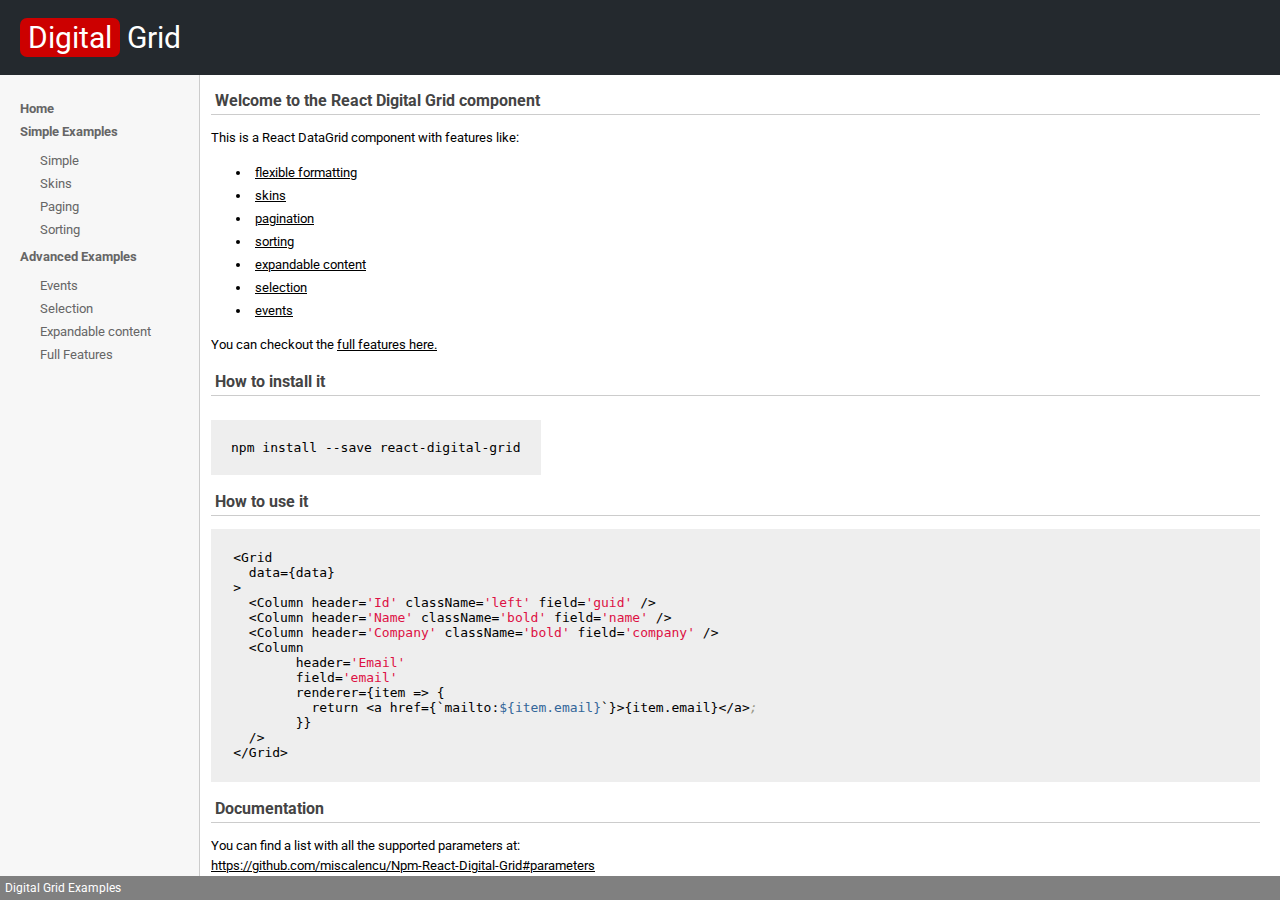
==== commit a71948de: "Deploy /Npm-React-Digital-Grid" ====
--- a/react-digital-grid/index.html
+++ b/react-digital-grid/index.html
@@ -1 +1 @@
-<!doctype html><html lang="en"><head><meta charset="utf-8"/><link rel="icon" href="/react-digital-grid/favicon.ico"/><meta name="viewport" content="width=device-width,initial-scale=1"/><meta name="theme-color" content="#000000"/><meta name="description" content="Web site created using create-react-app"/><link href="https://fonts.googleapis.com/css?family=Roboto:400,400i,700&amp;display=swap" rel="stylesheet"><link rel="manifest" href="/react-digital-grid/manifest.json"/><title>Dgital Grid - Examples</title><link href="/react-digital-grid/static/css/main.1b6e0772.chunk.css" rel="stylesheet"></head><body><noscript>You need to enable JavaScript to run this app.</noscript><div id="root"></div><script>!function(e){function t(t){for(var n,o,i=t[0],c=t[1],l=t[2],s=0,d=[];s<i.length;s++)o=i[s],Object.prototype.hasOwnProperty.call(a,o)&&a[o]&&d.push(a[o][0]),a[o]=0;for(n in c)Object.prototype.hasOwnProperty.call(c,n)&&(e[n]=c[n]);for(f&&f(t);d.length;)d.shift()();return u.push.apply(u,l||[]),r()}function r(){for(var e,t=0;t<u.length;t++){for(var r=u[t],n=!0,o=1;o<r.length;o++){var c=r[o];0!==a[c]&&(n=!1)}n&&(u.splice(t--,1),e=i(i.s=r[0]))}return e}var n={},o={1:0},a={1:0},u=[];function i(t){if(n[t])return n[t].exports;var r=n[t]={i:t,l:!1,exports:{}};return e[t].call(r.exports,r,r.exports,i),r.l=!0,r.exports}i.e=function(e){var t=[];o[e]?t.push(o[e]):0!==o[e]&&{3:1,4:1,5:1,6:1}[e]&&t.push(o[e]=new Promise((function(t,r){for(var n="static/css/"+({}[e]||e)+"."+{3:"1efbe5a7",4:"24de2365",5:"25f7266b",6:"d6d3c540"}[e]+".chunk.css",a=i.p+n,u=document.getElementsByTagName("link"),c=0;c<u.length;c++){var l=(f=u[c]).getAttribute("data-href")||f.getAttribute("href");if("stylesheet"===f.rel&&(l===n||l===a))return t()}var s=document.getElementsByTagName("style");for(c=0;c<s.length;c++){var f;if((l=(f=s[c]).getAttribute("data-href"))===n||l===a)return t()}var d=document.createElement("link");d.rel="stylesheet",d.type="text/css",d.onload=t,d.onerror=function(t){var n=t&&t.target&&t.target.src||a,u=new Error("Loading CSS chunk "+e+" failed.\n("+n+")");u.code="CSS_CHUNK_LOAD_FAILED",u.request=n,delete o[e],d.parentNode.removeChild(d),r(u)},d.href=a,document.getElementsByTagName("head")[0].appendChild(d)})).then((function(){o[e]=0})));var r=a[e];if(0!==r)if(r)t.push(r[2]);else{var n=new Promise((function(t,n){r=a[e]=[t,n]}));t.push(r[2]=n);var u,c=document.createElement("script");c.charset="utf-8",c.timeout=120,i.nc&&c.setAttribute("nonce",i.nc),c.src=function(e){return i.p+"static/js/"+({}[e]||e)+"."+{3:"6bb73d05",4:"67c0047a",5:"9f40f50d",6:"ce3813f0"}[e]+".chunk.js"}(e);var l=new Error;u=function(t){c.onerror=c.onload=null,clearTimeout(s);var r=a[e];if(0!==r){if(r){var n=t&&("load"===t.type?"missing":t.type),o=t&&t.target&&t.target.src;l.message="Loading chunk "+e+" failed.\n("+n+": "+o+")",l.name="ChunkLoadError",l.type=n,l.request=o,r[1](l)}a[e]=void 0}};var s=setTimeout((function(){u({type:"timeout",target:c})}),12e4);c.onerror=c.onload=u,document.head.appendChild(c)}return Promise.all(t)},i.m=e,i.c=n,i.d=function(e,t,r){i.o(e,t)||Object.defineProperty(e,t,{enumerable:!0,get:r})},i.r=function(e){"undefined"!=typeof Symbol&&Symbol.toStringTag&&Object.defineProperty(e,Symbol.toStringTag,{value:"Module"}),Object.defineProperty(e,"__esModule",{value:!0})},i.t=function(e,t){if(1&t&&(e=i(e)),8&t)return e;if(4&t&&"object"==typeof e&&e&&e.__esModule)return e;var r=Object.create(null);if(i.r(r),Object.defineProperty(r,"default",{enumerable:!0,value:e}),2&t&&"string"!=typeof e)for(var n in e)i.d(r,n,function(t){return e[t]}.bind(null,n));return r},i.n=function(e){var t=e&&e.__esModule?function(){return e.default}:function(){return e};return i.d(t,"a",t),t},i.o=function(e,t){return Object.prototype.hasOwnProperty.call(e,t)},i.p="/react-digital-grid/",i.oe=function(e){throw console.error(e),e};var c=this.webpackJsonpexamples=this.webpackJsonpexamples||[],l=c.push.bind(c);c.push=t,c=c.slice();for(var s=0;s<c.length;s++)t(c[s]);var f=l;r()}([])</script><script src="/react-digital-grid/static/js/2.a11bfd2a.chunk.js"></script><script src="/react-digital-grid/static/js/main.efedf1ff.chunk.js"></script></body></html>+<!doctype html><html lang="en"><head><script async src="https://www.googletagmanager.com/gtag/js?id=UA-162081371-1"></script><script>function gtag(){dataLayer.push(arguments)}window.dataLayer=window.dataLayer||[],gtag("js",new Date),gtag("config","UA-162081371-1")</script><meta charset="utf-8"/><link rel="icon" href="/react-digital-grid/favicon.ico"/><meta name="viewport" content="width=device-width,initial-scale=1"/><meta name="theme-color" content="#000000"/><meta name="description" content="Web site created using create-react-app"/><link href="https://fonts.googleapis.com/css?family=Roboto:400,400i,700&amp;display=swap" rel="stylesheet"><link rel="manifest" href="/react-digital-grid/manifest.json"/><title>Dgital Grid - Examples</title><link href="/react-digital-grid/static/css/main.19ada779.chunk.css" rel="stylesheet"></head><body><noscript>You need to enable JavaScript to run this app.</noscript><div id="root"></div><script>!function(e){function t(t){for(var n,o,i=t[0],c=t[1],l=t[2],s=0,p=[];s<i.length;s++)o=i[s],Object.prototype.hasOwnProperty.call(a,o)&&a[o]&&p.push(a[o][0]),a[o]=0;for(n in c)Object.prototype.hasOwnProperty.call(c,n)&&(e[n]=c[n]);for(f&&f(t);p.length;)p.shift()();return u.push.apply(u,l||[]),r()}function r(){for(var e,t=0;t<u.length;t++){for(var r=u[t],n=!0,o=1;o<r.length;o++){var c=r[o];0!==a[c]&&(n=!1)}n&&(u.splice(t--,1),e=i(i.s=r[0]))}return e}var n={},o={1:0},a={1:0},u=[];function i(t){if(n[t])return n[t].exports;var r=n[t]={i:t,l:!1,exports:{}};return e[t].call(r.exports,r,r.exports,i),r.l=!0,r.exports}i.e=function(e){var t=[];o[e]?t.push(o[e]):0!==o[e]&&{3:1,4:1,5:1,6:1}[e]&&t.push(o[e]=new Promise((function(t,r){for(var n="static/css/"+({}[e]||e)+"."+{3:"a6e52c59",4:"2602d15d",5:"61da0e1e",6:"ba0056a6"}[e]+".chunk.css",a=i.p+n,u=document.getElementsByTagName("link"),c=0;c<u.length;c++){var l=(f=u[c]).getAttribute("data-href")||f.getAttribute("href");if("stylesheet"===f.rel&&(l===n||l===a))return t()}var s=document.getElementsByTagName("style");for(c=0;c<s.length;c++){var f;if((l=(f=s[c]).getAttribute("data-href"))===n||l===a)return t()}var p=document.createElement("link");p.rel="stylesheet",p.type="text/css",p.onload=t,p.onerror=function(t){var n=t&&t.target&&t.target.src||a,u=new Error("Loading CSS chunk "+e+" failed.\n("+n+")");u.code="CSS_CHUNK_LOAD_FAILED",u.request=n,delete o[e],p.parentNode.removeChild(p),r(u)},p.href=a,document.getElementsByTagName("head")[0].appendChild(p)})).then((function(){o[e]=0})));var r=a[e];if(0!==r)if(r)t.push(r[2]);else{var n=new Promise((function(t,n){r=a[e]=[t,n]}));t.push(r[2]=n);var u,c=document.createElement("script");c.charset="utf-8",c.timeout=120,i.nc&&c.setAttribute("nonce",i.nc),c.src=function(e){return i.p+"static/js/"+({}[e]||e)+"."+{3:"e72a0f94",4:"574b4458",5:"35894faf",6:"51b77ffb"}[e]+".chunk.js"}(e);var l=new Error;u=function(t){c.onerror=c.onload=null,clearTimeout(s);var r=a[e];if(0!==r){if(r){var n=t&&("load"===t.type?"missing":t.type),o=t&&t.target&&t.target.src;l.message="Loading chunk "+e+" failed.\n("+n+": "+o+")",l.name="ChunkLoadError",l.type=n,l.request=o,r[1](l)}a[e]=void 0}};var s=setTimeout((function(){u({type:"timeout",target:c})}),12e4);c.onerror=c.onload=u,document.head.appendChild(c)}return Promise.all(t)},i.m=e,i.c=n,i.d=function(e,t,r){i.o(e,t)||Object.defineProperty(e,t,{enumerable:!0,get:r})},i.r=function(e){"undefined"!=typeof Symbol&&Symbol.toStringTag&&Object.defineProperty(e,Symbol.toStringTag,{value:"Module"}),Object.defineProperty(e,"__esModule",{value:!0})},i.t=function(e,t){if(1&t&&(e=i(e)),8&t)return e;if(4&t&&"object"==typeof e&&e&&e.__esModule)return e;var r=Object.create(null);if(i.r(r),Object.defineProperty(r,"default",{enumerable:!0,value:e}),2&t&&"string"!=typeof e)for(var n in e)i.d(r,n,function(t){return e[t]}.bind(null,n));return r},i.n=function(e){var t=e&&e.__esModule?function(){return e.default}:function(){return e};return i.d(t,"a",t),t},i.o=function(e,t){return Object.prototype.hasOwnProperty.call(e,t)},i.p="/react-digital-grid/",i.oe=function(e){throw console.error(e),e};var c=this.webpackJsonpexamples=this.webpackJsonpexamples||[],l=c.push.bind(c);c.push=t,c=c.slice();for(var s=0;s<c.length;s++)t(c[s]);var f=l;r()}([])</script><script src="/react-digital-grid/static/js/2.ae349b1e.chunk.js"></script><script src="/react-digital-grid/static/js/main.9c93b246.chunk.js"></script></body></html>--- a/react-digital-grid/static/css/main.19ada779.chunk.css
+++ b/react-digital-grid/static/css/main.19ada779.chunk.css
@@ -0,0 +1,9 @@
+.bootstrap-ui{
+  /*!
+ * Bootstrap v3.3.7 (http://getbootstrap.com)
+ * Copyright 2011-2016 Twitter, Inc.
+ * Licensed under MIT (https://github.com/twbs/bootstrap/blob/master/LICENSE)
+ */
+  /*! normalize.css v3.0.3 | MIT License | github.com/necolas/normalize.css */
+  /*! Source: https://github.com/h5bp/html5-boilerplate/blob/master/src/css/main.css */}.bootstrap-ui html{font-family:sans-serif;-webkit-text-size-adjust:100%;-ms-text-size-adjust:100%}.bootstrap-ui body{margin:0}.bootstrap-ui article,.bootstrap-ui aside,.bootstrap-ui details,.bootstrap-ui figcaption,.bootstrap-ui figure,.bootstrap-ui footer,.bootstrap-ui header,.bootstrap-ui hgroup,.bootstrap-ui main,.bootstrap-ui menu,.bootstrap-ui nav,.bootstrap-ui section,.bootstrap-ui summary{display:block}.bootstrap-ui audio,.bootstrap-ui canvas,.bootstrap-ui progress,.bootstrap-ui video{display:inline-block;vertical-align:baseline}.bootstrap-ui audio:not([controls]){display:none;height:0}.bootstrap-ui [hidden],.bootstrap-ui template{display:none}.bootstrap-ui a{background-color:rgba(0,0,0,0)}.bootstrap-ui a:active,.bootstrap-ui a:hover{outline:0}.bootstrap-ui abbr[title]{border-bottom:1px dotted}.bootstrap-ui b,.bootstrap-ui strong{font-weight:700}.bootstrap-ui dfn{font-style:italic}.bootstrap-ui h1{margin:.67em 0;font-size:2em}.bootstrap-ui mark{color:#000;background:#ff0}.bootstrap-ui small{font-size:80%}.bootstrap-ui sub,.bootstrap-ui sup{position:relative;font-size:75%;line-height:0;vertical-align:baseline}.bootstrap-ui sup{top:-.5em}.bootstrap-ui sub{bottom:-.25em}.bootstrap-ui img{border:0}.bootstrap-ui svg:not(:root){overflow:hidden}.bootstrap-ui figure{margin:1em 40px}.bootstrap-ui hr{height:0;box-sizing:content-box}.bootstrap-ui pre{overflow:auto}.bootstrap-ui code,.bootstrap-ui kbd,.bootstrap-ui pre,.bootstrap-ui samp{font-family:monospace,monospace;font-size:1em}.bootstrap-ui button,.bootstrap-ui input,.bootstrap-ui optgroup,.bootstrap-ui select,.bootstrap-ui textarea{margin:0;font:inherit;color:inherit}.bootstrap-ui button{overflow:visible}.bootstrap-ui button,.bootstrap-ui select{text-transform:none}.bootstrap-ui button,.bootstrap-ui html input[type=button],.bootstrap-ui input[type=reset],.bootstrap-ui input[type=submit]{-webkit-appearance:button;cursor:pointer}.bootstrap-ui button[disabled],.bootstrap-ui html input[disabled]{cursor:default}.bootstrap-ui button::-moz-focus-inner,.bootstrap-ui input::-moz-focus-inner{padding:0;border:0}.bootstrap-ui input{line-height:normal}.bootstrap-ui input[type=checkbox],.bootstrap-ui input[type=radio]{box-sizing:border-box;padding:0}.bootstrap-ui input[type=number]::-webkit-inner-spin-button,.bootstrap-ui input[type=number]::-webkit-outer-spin-button{height:auto}.bootstrap-ui input[type=search]{box-sizing:content-box;-webkit-appearance:textfield}.bootstrap-ui input[type=search]::-webkit-search-cancel-button,.bootstrap-ui input[type=search]::-webkit-search-decoration{-webkit-appearance:none}.bootstrap-ui fieldset{padding:.35em .625em .75em;margin:0 2px;border:1px solid silver}.bootstrap-ui textarea{overflow:auto}.bootstrap-ui optgroup{font-weight:700}.bootstrap-ui table{border-spacing:0;border-collapse:collapse}.bootstrap-ui td,.bootstrap-ui th{padding:0}@media print{.bootstrap-ui *,.bootstrap-ui :after,.bootstrap-ui :before{color:#000!important;text-shadow:none!important;background:rgba(0,0,0,0)!important;box-shadow:none!important}.bootstrap-ui a,.bootstrap-ui a:visited{text-decoration:underline}.bootstrap-ui a[href]:after{content:" (" attr(href) ")"}.bootstrap-ui abbr[title]:after{content:" (" attr(title) ")"}.bootstrap-ui a[href^="#"]:after,.bootstrap-ui a[href^="javascript:"]:after{content:""}.bootstrap-ui blockquote,.bootstrap-ui pre{border:1px solid #999;page-break-inside:avoid}.bootstrap-ui thead{display:table-header-group}.bootstrap-ui img,.bootstrap-ui tr{page-break-inside:avoid}.bootstrap-ui img{max-width:100%!important}.bootstrap-ui h2,.bootstrap-ui h3,.bootstrap-ui p{orphans:3;widows:3}.bootstrap-ui h2,.bootstrap-ui h3{page-break-after:avoid}.bootstrap-ui .navbar{display:none}.bootstrap-ui .btn>.caret,.bootstrap-ui .dropup>.btn>.caret{border-top-color:#000!important}.bootstrap-ui .label{border:1px solid #000}.bootstrap-ui .table{border-collapse:collapse!important}.bootstrap-ui .table td,.bootstrap-ui .table th{background-color:#fff!important}.bootstrap-ui .table-bordered td,.bootstrap-ui .table-bordered th{border:1px solid #ddd!important}}.bootstrap-ui .glyphicon{position:relative;top:1px;display:inline-block;font-family:"Glyphicons Halflings";font-style:normal;font-weight:400;line-height:1;-webkit-font-smoothing:antialiased;-moz-osx-font-smoothing:grayscale}.bootstrap-ui .glyphicon-asterisk:before{content:"\002a"}.bootstrap-ui .glyphicon-plus:before{content:"\002b"}.bootstrap-ui .glyphicon-eur:before,.bootstrap-ui .glyphicon-euro:before{content:"\20ac"}.bootstrap-ui .glyphicon-minus:before{content:"\2212"}.bootstrap-ui .glyphicon-cloud:before{content:"\2601"}.bootstrap-ui .glyphicon-envelope:before{content:"\2709"}.bootstrap-ui .glyphicon-pencil:before{content:"\270f"}.bootstrap-ui .glyphicon-glass:before{content:"\e001"}.bootstrap-ui .glyphicon-music:before{content:"\e002"}.bootstrap-ui .glyphicon-search:before{content:"\e003"}.bootstrap-ui .glyphicon-heart:before{content:"\e005"}.bootstrap-ui .glyphicon-star:before{content:"\e006"}.bootstrap-ui .glyphicon-star-empty:before{content:"\e007"}.bootstrap-ui .glyphicon-user:before{content:"\e008"}.bootstrap-ui .glyphicon-film:before{content:"\e009"}.bootstrap-ui .glyphicon-th-large:before{content:"\e010"}.bootstrap-ui .glyphicon-th:before{content:"\e011"}.bootstrap-ui .glyphicon-th-list:before{content:"\e012"}.bootstrap-ui .glyphicon-ok:before{content:"\e013"}.bootstrap-ui .glyphicon-remove:before{content:"\e014"}.bootstrap-ui .glyphicon-zoom-in:before{content:"\e015"}.bootstrap-ui .glyphicon-zoom-out:before{content:"\e016"}.bootstrap-ui .glyphicon-off:before{content:"\e017"}.bootstrap-ui .glyphicon-signal:before{content:"\e018"}.bootstrap-ui .glyphicon-cog:before{content:"\e019"}.bootstrap-ui .glyphicon-trash:before{content:"\e020"}.bootstrap-ui .glyphicon-home:before{content:"\e021"}.bootstrap-ui .glyphicon-file:before{content:"\e022"}.bootstrap-ui .glyphicon-time:before{content:"\e023"}.bootstrap-ui .glyphicon-road:before{content:"\e024"}.bootstrap-ui .glyphicon-download-alt:before{content:"\e025"}.bootstrap-ui .glyphicon-download:before{content:"\e026"}.bootstrap-ui .glyphicon-upload:before{content:"\e027"}.bootstrap-ui .glyphicon-inbox:before{content:"\e028"}.bootstrap-ui .glyphicon-play-circle:before{content:"\e029"}.bootstrap-ui .glyphicon-repeat:before{content:"\e030"}.bootstrap-ui .glyphicon-refresh:before{content:"\e031"}.bootstrap-ui .glyphicon-list-alt:before{content:"\e032"}.bootstrap-ui .glyphicon-lock:before{content:"\e033"}.bootstrap-ui .glyphicon-flag:before{content:"\e034"}.bootstrap-ui .glyphicon-headphones:before{content:"\e035"}.bootstrap-ui .glyphicon-volume-off:before{content:"\e036"}.bootstrap-ui .glyphicon-volume-down:before{content:"\e037"}.bootstrap-ui .glyphicon-volume-up:before{content:"\e038"}.bootstrap-ui .glyphicon-qrcode:before{content:"\e039"}.bootstrap-ui .glyphicon-barcode:before{content:"\e040"}.bootstrap-ui .glyphicon-tag:before{content:"\e041"}.bootstrap-ui .glyphicon-tags:before{content:"\e042"}.bootstrap-ui .glyphicon-book:before{content:"\e043"}.bootstrap-ui .glyphicon-bookmark:before{content:"\e044"}.bootstrap-ui .glyphicon-print:before{content:"\e045"}.bootstrap-ui .glyphicon-camera:before{content:"\e046"}.bootstrap-ui .glyphicon-font:before{content:"\e047"}.bootstrap-ui .glyphicon-bold:before{content:"\e048"}.bootstrap-ui .glyphicon-italic:before{content:"\e049"}.bootstrap-ui .glyphicon-text-height:before{content:"\e050"}.bootstrap-ui .glyphicon-text-width:before{content:"\e051"}.bootstrap-ui .glyphicon-align-left:before{content:"\e052"}.bootstrap-ui .glyphicon-align-center:before{content:"\e053"}.bootstrap-ui .glyphicon-align-right:before{content:"\e054"}.bootstrap-ui .glyphicon-align-justify:before{content:"\e055"}.bootstrap-ui .glyphicon-list:before{content:"\e056"}.bootstrap-ui .glyphicon-indent-left:before{content:"\e057"}.bootstrap-ui .glyphicon-indent-right:before{content:"\e058"}.bootstrap-ui .glyphicon-facetime-video:before{content:"\e059"}.bootstrap-ui .glyphicon-picture:before{content:"\e060"}.bootstrap-ui .glyphicon-map-marker:before{content:"\e062"}.bootstrap-ui .glyphicon-adjust:before{content:"\e063"}.bootstrap-ui .glyphicon-tint:before{content:"\e064"}.bootstrap-ui .glyphicon-edit:before{content:"\e065"}.bootstrap-ui .glyphicon-share:before{content:"\e066"}.bootstrap-ui .glyphicon-check:before{content:"\e067"}.bootstrap-ui .glyphicon-move:before{content:"\e068"}.bootstrap-ui .glyphicon-step-backward:before{content:"\e069"}.bootstrap-ui .glyphicon-fast-backward:before{content:"\e070"}.bootstrap-ui .glyphicon-backward:before{content:"\e071"}.bootstrap-ui .glyphicon-play:before{content:"\e072"}.bootstrap-ui .glyphicon-pause:before{content:"\e073"}.bootstrap-ui .glyphicon-stop:before{content:"\e074"}.bootstrap-ui .glyphicon-forward:before{content:"\e075"}.bootstrap-ui .glyphicon-fast-forward:before{content:"\e076"}.bootstrap-ui .glyphicon-step-forward:before{content:"\e077"}.bootstrap-ui .glyphicon-eject:before{content:"\e078"}.bootstrap-ui .glyphicon-chevron-left:before{content:"\e079"}.bootstrap-ui .glyphicon-chevron-right:before{content:"\e080"}.bootstrap-ui .glyphicon-plus-sign:before{content:"\e081"}.bootstrap-ui .glyphicon-minus-sign:before{content:"\e082"}.bootstrap-ui .glyphicon-remove-sign:before{content:"\e083"}.bootstrap-ui .glyphicon-ok-sign:before{content:"\e084"}.bootstrap-ui .glyphicon-question-sign:before{content:"\e085"}.bootstrap-ui .glyphicon-info-sign:before{content:"\e086"}.bootstrap-ui .glyphicon-screenshot:before{content:"\e087"}.bootstrap-ui .glyphicon-remove-circle:before{content:"\e088"}.bootstrap-ui .glyphicon-ok-circle:before{content:"\e089"}.bootstrap-ui .glyphicon-ban-circle:before{content:"\e090"}.bootstrap-ui .glyphicon-arrow-left:before{content:"\e091"}.bootstrap-ui .glyphicon-arrow-right:before{content:"\e092"}.bootstrap-ui .glyphicon-arrow-up:before{content:"\e093"}.bootstrap-ui .glyphicon-arrow-down:before{content:"\e094"}.bootstrap-ui .glyphicon-share-alt:before{content:"\e095"}.bootstrap-ui .glyphicon-resize-full:before{content:"\e096"}.bootstrap-ui .glyphicon-resize-small:before{content:"\e097"}.bootstrap-ui .glyphicon-exclamation-sign:before{content:"\e101"}.bootstrap-ui .glyphicon-gift:before{content:"\e102"}.bootstrap-ui .glyphicon-leaf:before{content:"\e103"}.bootstrap-ui .glyphicon-fire:before{content:"\e104"}.bootstrap-ui .glyphicon-eye-open:before{content:"\e105"}.bootstrap-ui .glyphicon-eye-close:before{content:"\e106"}.bootstrap-ui .glyphicon-warning-sign:before{content:"\e107"}.bootstrap-ui .glyphicon-plane:before{content:"\e108"}.bootstrap-ui .glyphicon-calendar:before{content:"\e109"}.bootstrap-ui .glyphicon-random:before{content:"\e110"}.bootstrap-ui .glyphicon-comment:before{content:"\e111"}.bootstrap-ui .glyphicon-magnet:before{content:"\e112"}.bootstrap-ui .glyphicon-chevron-up:before{content:"\e113"}.bootstrap-ui .glyphicon-chevron-down:before{content:"\e114"}.bootstrap-ui .glyphicon-retweet:before{content:"\e115"}.bootstrap-ui .glyphicon-shopping-cart:before{content:"\e116"}.bootstrap-ui .glyphicon-folder-close:before{content:"\e117"}.bootstrap-ui .glyphicon-folder-open:before{content:"\e118"}.bootstrap-ui .glyphicon-resize-vertical:before{content:"\e119"}.bootstrap-ui .glyphicon-resize-horizontal:before{content:"\e120"}.bootstrap-ui .glyphicon-hdd:before{content:"\e121"}.bootstrap-ui .glyphicon-bullhorn:before{content:"\e122"}.bootstrap-ui .glyphicon-bell:before{content:"\e123"}.bootstrap-ui .glyphicon-certificate:before{content:"\e124"}.bootstrap-ui .glyphicon-thumbs-up:before{content:"\e125"}.bootstrap-ui .glyphicon-thumbs-down:before{content:"\e126"}.bootstrap-ui .glyphicon-hand-right:before{content:"\e127"}.bootstrap-ui .glyphicon-hand-left:before{content:"\e128"}.bootstrap-ui .glyphicon-hand-up:before{content:"\e129"}.bootstrap-ui .glyphicon-hand-down:before{content:"\e130"}.bootstrap-ui .glyphicon-circle-arrow-right:before{content:"\e131"}.bootstrap-ui .glyphicon-circle-arrow-left:before{content:"\e132"}.bootstrap-ui .glyphicon-circle-arrow-up:before{content:"\e133"}.bootstrap-ui .glyphicon-circle-arrow-down:before{content:"\e134"}.bootstrap-ui .glyphicon-globe:before{content:"\e135"}.bootstrap-ui .glyphicon-wrench:before{content:"\e136"}.bootstrap-ui .glyphicon-tasks:before{content:"\e137"}.bootstrap-ui .glyphicon-filter:before{content:"\e138"}.bootstrap-ui .glyphicon-briefcase:before{content:"\e139"}.bootstrap-ui .glyphicon-fullscreen:before{content:"\e140"}.bootstrap-ui .glyphicon-dashboard:before{content:"\e141"}.bootstrap-ui .glyphicon-paperclip:before{content:"\e142"}.bootstrap-ui .glyphicon-heart-empty:before{content:"\e143"}.bootstrap-ui .glyphicon-link:before{content:"\e144"}.bootstrap-ui .glyphicon-phone:before{content:"\e145"}.bootstrap-ui .glyphicon-pushpin:before{content:"\e146"}.bootstrap-ui .glyphicon-usd:before{content:"\e148"}.bootstrap-ui .glyphicon-gbp:before{content:"\e149"}.bootstrap-ui .glyphicon-sort:before{content:"\e150"}.bootstrap-ui .glyphicon-sort-by-alphabet:before{content:"\e151"}.bootstrap-ui .glyphicon-sort-by-alphabet-alt:before{content:"\e152"}.bootstrap-ui .glyphicon-sort-by-order:before{content:"\e153"}.bootstrap-ui .glyphicon-sort-by-order-alt:before{content:"\e154"}.bootstrap-ui .glyphicon-sort-by-attributes:before{content:"\e155"}.bootstrap-ui .glyphicon-sort-by-attributes-alt:before{content:"\e156"}.bootstrap-ui .glyphicon-unchecked:before{content:"\e157"}.bootstrap-ui .glyphicon-expand:before{content:"\e158"}.bootstrap-ui .glyphicon-collapse-down:before{content:"\e159"}.bootstrap-ui .glyphicon-collapse-up:before{content:"\e160"}.bootstrap-ui .glyphicon-log-in:before{content:"\e161"}.bootstrap-ui .glyphicon-flash:before{content:"\e162"}.bootstrap-ui .glyphicon-log-out:before{content:"\e163"}.bootstrap-ui .glyphicon-new-window:before{content:"\e164"}.bootstrap-ui .glyphicon-record:before{content:"\e165"}.bootstrap-ui .glyphicon-save:before{content:"\e166"}.bootstrap-ui .glyphicon-open:before{content:"\e167"}.bootstrap-ui .glyphicon-saved:before{content:"\e168"}.bootstrap-ui .glyphicon-import:before{content:"\e169"}.bootstrap-ui .glyphicon-export:before{content:"\e170"}.bootstrap-ui .glyphicon-send:before{content:"\e171"}.bootstrap-ui .glyphicon-floppy-disk:before{content:"\e172"}.bootstrap-ui .glyphicon-floppy-saved:before{content:"\e173"}.bootstrap-ui .glyphicon-floppy-remove:before{content:"\e174"}.bootstrap-ui .glyphicon-floppy-save:before{content:"\e175"}.bootstrap-ui .glyphicon-floppy-open:before{content:"\e176"}.bootstrap-ui .glyphicon-credit-card:before{content:"\e177"}.bootstrap-ui .glyphicon-transfer:before{content:"\e178"}.bootstrap-ui .glyphicon-cutlery:before{content:"\e179"}.bootstrap-ui .glyphicon-header:before{content:"\e180"}.bootstrap-ui .glyphicon-compressed:before{content:"\e181"}.bootstrap-ui .glyphicon-earphone:before{content:"\e182"}.bootstrap-ui .glyphicon-phone-alt:before{content:"\e183"}.bootstrap-ui .glyphicon-tower:before{content:"\e184"}.bootstrap-ui .glyphicon-stats:before{content:"\e185"}.bootstrap-ui .glyphicon-sd-video:before{content:"\e186"}.bootstrap-ui .glyphicon-hd-video:before{content:"\e187"}.bootstrap-ui .glyphicon-subtitles:before{content:"\e188"}.bootstrap-ui .glyphicon-sound-stereo:before{content:"\e189"}.bootstrap-ui .glyphicon-sound-dolby:before{content:"\e190"}.bootstrap-ui .glyphicon-sound-5-1:before{content:"\e191"}.bootstrap-ui .glyphicon-sound-6-1:before{content:"\e192"}.bootstrap-ui .glyphicon-sound-7-1:before{content:"\e193"}.bootstrap-ui .glyphicon-copyright-mark:before{content:"\e194"}.bootstrap-ui .glyphicon-registration-mark:before{content:"\e195"}.bootstrap-ui .glyphicon-cloud-download:before{content:"\e197"}.bootstrap-ui .glyphicon-cloud-upload:before{content:"\e198"}.bootstrap-ui .glyphicon-tree-conifer:before{content:"\e199"}.bootstrap-ui .glyphicon-tree-deciduous:before{content:"\e200"}.bootstrap-ui .glyphicon-cd:before{content:"\e201"}.bootstrap-ui .glyphicon-save-file:before{content:"\e202"}.bootstrap-ui .glyphicon-open-file:before{content:"\e203"}.bootstrap-ui .glyphicon-level-up:before{content:"\e204"}.bootstrap-ui .glyphicon-copy:before{content:"\e205"}.bootstrap-ui .glyphicon-paste:before{content:"\e206"}.bootstrap-ui .glyphicon-alert:before{content:"\e209"}.bootstrap-ui .glyphicon-equalizer:before{content:"\e210"}.bootstrap-ui .glyphicon-king:before{content:"\e211"}.bootstrap-ui .glyphicon-queen:before{content:"\e212"}.bootstrap-ui .glyphicon-pawn:before{content:"\e213"}.bootstrap-ui .glyphicon-bishop:before{content:"\e214"}.bootstrap-ui .glyphicon-knight:before{content:"\e215"}.bootstrap-ui .glyphicon-baby-formula:before{content:"\e216"}.bootstrap-ui .glyphicon-tent:before{content:"\26fa"}.bootstrap-ui .glyphicon-blackboard:before{content:"\e218"}.bootstrap-ui .glyphicon-bed:before{content:"\e219"}.bootstrap-ui .glyphicon-apple:before{content:"\f8ff"}.bootstrap-ui .glyphicon-erase:before{content:"\e221"}.bootstrap-ui .glyphicon-hourglass:before{content:"\231b"}.bootstrap-ui .glyphicon-lamp:before{content:"\e223"}.bootstrap-ui .glyphicon-duplicate:before{content:"\e224"}.bootstrap-ui .glyphicon-piggy-bank:before{content:"\e225"}.bootstrap-ui .glyphicon-scissors:before{content:"\e226"}.bootstrap-ui .glyphicon-bitcoin:before,.bootstrap-ui .glyphicon-btc:before,.bootstrap-ui .glyphicon-xbt:before{content:"\e227"}.bootstrap-ui .glyphicon-jpy:before,.bootstrap-ui .glyphicon-yen:before{content:"\00a5"}.bootstrap-ui .glyphicon-rub:before,.bootstrap-ui .glyphicon-ruble:before{content:"\20bd"}.bootstrap-ui .glyphicon-scale:before{content:"\e230"}.bootstrap-ui .glyphicon-ice-lolly:before{content:"\e231"}.bootstrap-ui .glyphicon-ice-lolly-tasted:before{content:"\e232"}.bootstrap-ui .glyphicon-education:before{content:"\e233"}.bootstrap-ui .glyphicon-option-horizontal:before{content:"\e234"}.bootstrap-ui .glyphicon-option-vertical:before{content:"\e235"}.bootstrap-ui .glyphicon-menu-hamburger:before{content:"\e236"}.bootstrap-ui .glyphicon-modal-window:before{content:"\e237"}.bootstrap-ui .glyphicon-oil:before{content:"\e238"}.bootstrap-ui .glyphicon-grain:before{content:"\e239"}.bootstrap-ui .glyphicon-sunglasses:before{content:"\e240"}.bootstrap-ui .glyphicon-text-size:before{content:"\e241"}.bootstrap-ui .glyphicon-text-color:before{content:"\e242"}.bootstrap-ui .glyphicon-text-background:before{content:"\e243"}.bootstrap-ui .glyphicon-object-align-top:before{content:"\e244"}.bootstrap-ui .glyphicon-object-align-bottom:before{content:"\e245"}.bootstrap-ui .glyphicon-object-align-horizontal:before{content:"\e246"}.bootstrap-ui .glyphicon-object-align-left:before{content:"\e247"}.bootstrap-ui .glyphicon-object-align-vertical:before{content:"\e248"}.bootstrap-ui .glyphicon-object-align-right:before{content:"\e249"}.bootstrap-ui .glyphicon-triangle-right:before{content:"\e250"}.bootstrap-ui .glyphicon-triangle-left:before{content:"\e251"}.bootstrap-ui .glyphicon-triangle-bottom:before{content:"\e252"}.bootstrap-ui .glyphicon-triangle-top:before{content:"\e253"}.bootstrap-ui .glyphicon-console:before{content:"\e254"}.bootstrap-ui .glyphicon-superscript:before{content:"\e255"}.bootstrap-ui .glyphicon-subscript:before{content:"\e256"}.bootstrap-ui .glyphicon-menu-left:before{content:"\e257"}.bootstrap-ui .glyphicon-menu-right:before{content:"\e258"}.bootstrap-ui .glyphicon-menu-down:before{content:"\e259"}.bootstrap-ui .glyphicon-menu-up:before{content:"\e260"}.bootstrap-ui *,.bootstrap-ui :after,.bootstrap-ui :before{box-sizing:border-box}.bootstrap-ui html{font-size:10px;-webkit-tap-highlight-color:rgba(0,0,0,0)}.bootstrap-ui body{font-family:"Helvetica Neue",Helvetica,Arial,sans-serif;font-size:14px;line-height:1.42857143;color:#333;background-color:#fff}.bootstrap-ui button,.bootstrap-ui input,.bootstrap-ui select,.bootstrap-ui textarea{font-family:inherit;font-size:inherit;line-height:inherit}.bootstrap-ui a{color:#337ab7;text-decoration:none}.bootstrap-ui a:focus,.bootstrap-ui a:hover{color:#23527c;text-decoration:underline}.bootstrap-ui a:focus{outline:5px auto -webkit-focus-ring-color;outline-offset:-2px}.bootstrap-ui figure{margin:0}.bootstrap-ui img{vertical-align:middle}.bootstrap-ui .carousel-inner>.item>a>img,.bootstrap-ui .carousel-inner>.item>img,.bootstrap-ui .img-responsive,.bootstrap-ui .thumbnail>img,.bootstrap-ui .thumbnail a>img{display:block;max-width:100%;height:auto}.bootstrap-ui .img-rounded{border-radius:6px}.bootstrap-ui .img-thumbnail{display:inline-block;max-width:100%;height:auto;padding:4px;line-height:1.42857143;background-color:#fff;border:1px solid #ddd;border-radius:4px;transition:all .2s ease-in-out}.bootstrap-ui .img-circle{border-radius:50%}.bootstrap-ui hr{margin-top:20px;margin-bottom:20px;border:0;border-top:1px solid #eee}.bootstrap-ui .sr-only{position:absolute;width:1px;height:1px;padding:0;margin:-1px;overflow:hidden;clip:rect(0,0,0,0);border:0}.bootstrap-ui .sr-only-focusable:active,.bootstrap-ui .sr-only-focusable:focus{position:static;width:auto;height:auto;margin:0;overflow:visible;clip:auto}.bootstrap-ui [role=button]{cursor:pointer}.bootstrap-ui .h1,.bootstrap-ui .h2,.bootstrap-ui .h3,.bootstrap-ui .h4,.bootstrap-ui .h5,.bootstrap-ui .h6,.bootstrap-ui h1,.bootstrap-ui h2,.bootstrap-ui h3,.bootstrap-ui h4,.bootstrap-ui h5,.bootstrap-ui h6{font-family:inherit;font-weight:500;line-height:1.1;color:inherit}.bootstrap-ui .h1 .small,.bootstrap-ui .h1 small,.bootstrap-ui .h2 .small,.bootstrap-ui .h2 small,.bootstrap-ui .h3 .small,.bootstrap-ui .h3 small,.bootstrap-ui .h4 .small,.bootstrap-ui .h4 small,.bootstrap-ui .h5 .small,.bootstrap-ui .h5 small,.bootstrap-ui .h6 .small,.bootstrap-ui .h6 small,.bootstrap-ui h1 .small,.bootstrap-ui h1 small,.bootstrap-ui h2 .small,.bootstrap-ui h2 small,.bootstrap-ui h3 .small,.bootstrap-ui h3 small,.bootstrap-ui h4 .small,.bootstrap-ui h4 small,.bootstrap-ui h5 .small,.bootstrap-ui h5 small,.bootstrap-ui h6 .small,.bootstrap-ui h6 small{font-weight:400;line-height:1;color:#777}.bootstrap-ui .h1,.bootstrap-ui .h2,.bootstrap-ui .h3,.bootstrap-ui h1,.bootstrap-ui h2,.bootstrap-ui h3{margin-top:20px;margin-bottom:10px}.bootstrap-ui .h1 .small,.bootstrap-ui .h1 small,.bootstrap-ui .h2 .small,.bootstrap-ui .h2 small,.bootstrap-ui .h3 .small,.bootstrap-ui .h3 small,.bootstrap-ui h1 .small,.bootstrap-ui h1 small,.bootstrap-ui h2 .small,.bootstrap-ui h2 small,.bootstrap-ui h3 .small,.bootstrap-ui h3 small{font-size:65%}.bootstrap-ui .h4,.bootstrap-ui .h5,.bootstrap-ui .h6,.bootstrap-ui h4,.bootstrap-ui h5,.bootstrap-ui h6{margin-top:10px;margin-bottom:10px}.bootstrap-ui .h4 .small,.bootstrap-ui .h4 small,.bootstrap-ui .h5 .small,.bootstrap-ui .h5 small,.bootstrap-ui .h6 .small,.bootstrap-ui .h6 small,.bootstrap-ui h4 .small,.bootstrap-ui h4 small,.bootstrap-ui h5 .small,.bootstrap-ui h5 small,.bootstrap-ui h6 .small,.bootstrap-ui h6 small{font-size:75%}.bootstrap-ui .h1,.bootstrap-ui h1{font-size:36px}.bootstrap-ui .h2,.bootstrap-ui h2{font-size:30px}.bootstrap-ui .h3,.bootstrap-ui h3{font-size:24px}.bootstrap-ui .h4,.bootstrap-ui h4{font-size:18px}.bootstrap-ui .h5,.bootstrap-ui h5{font-size:14px}.bootstrap-ui .h6,.bootstrap-ui h6{font-size:12px}.bootstrap-ui p{margin:0 0 10px}.bootstrap-ui .lead{margin-bottom:20px;font-size:16px;font-weight:300;line-height:1.4}@media (min-width:768px){.bootstrap-ui .lead{font-size:21px}}.bootstrap-ui .small,.bootstrap-ui small{font-size:85%}.bootstrap-ui .mark,.bootstrap-ui mark{padding:.2em;background-color:#fcf8e3}.bootstrap-ui .text-left{text-align:left}.bootstrap-ui .text-right{text-align:right}.bootstrap-ui .text-center{text-align:center}.bootstrap-ui .text-justify{text-align:justify}.bootstrap-ui .text-nowrap{white-space:nowrap}.bootstrap-ui .text-lowercase{text-transform:lowercase}.bootstrap-ui .text-uppercase{text-transform:uppercase}.bootstrap-ui .text-capitalize{text-transform:capitalize}.bootstrap-ui .text-muted{color:#777}.bootstrap-ui .text-primary{color:#337ab7}.bootstrap-ui a.text-primary:focus,.bootstrap-ui a.text-primary:hover{color:#286090}.bootstrap-ui .text-success{color:#3c763d}.bootstrap-ui a.text-success:focus,.bootstrap-ui a.text-success:hover{color:#2b542c}.bootstrap-ui .text-info{color:#31708f}.bootstrap-ui a.text-info:focus,.bootstrap-ui a.text-info:hover{color:#245269}.bootstrap-ui .text-warning{color:#8a6d3b}.bootstrap-ui a.text-warning:focus,.bootstrap-ui a.text-warning:hover{color:#66512c}.bootstrap-ui .text-danger{color:#a94442}.bootstrap-ui a.text-danger:focus,.bootstrap-ui a.text-danger:hover{color:#843534}.bootstrap-ui .bg-primary{color:#fff;background-color:#337ab7}.bootstrap-ui a.bg-primary:focus,.bootstrap-ui a.bg-primary:hover{background-color:#286090}.bootstrap-ui .bg-success{background-color:#dff0d8}.bootstrap-ui a.bg-success:focus,.bootstrap-ui a.bg-success:hover{background-color:#c1e2b3}.bootstrap-ui .bg-info{background-color:#d9edf7}.bootstrap-ui a.bg-info:focus,.bootstrap-ui a.bg-info:hover{background-color:#afd9ee}.bootstrap-ui .bg-warning{background-color:#fcf8e3}.bootstrap-ui a.bg-warning:focus,.bootstrap-ui a.bg-warning:hover{background-color:#f7ecb5}.bootstrap-ui .bg-danger{background-color:#f2dede}.bootstrap-ui a.bg-danger:focus,.bootstrap-ui a.bg-danger:hover{background-color:#e4b9b9}.bootstrap-ui .page-header{padding-bottom:9px;margin:40px 0 20px;border-bottom:1px solid #eee}.bootstrap-ui ol,.bootstrap-ui ul{margin-top:0;margin-bottom:10px}.bootstrap-ui ol ol,.bootstrap-ui ol ul,.bootstrap-ui ul ol,.bootstrap-ui ul ul{margin-bottom:0}.bootstrap-ui .list-inline,.bootstrap-ui .list-unstyled{padding-left:0;list-style:none}.bootstrap-ui .list-inline{margin-left:-5px}.bootstrap-ui .list-inline>li{display:inline-block;padding-right:5px;padding-left:5px}.bootstrap-ui dl{margin-top:0;margin-bottom:20px}.bootstrap-ui dd,.bootstrap-ui dt{line-height:1.42857143}.bootstrap-ui dt{font-weight:700}.bootstrap-ui dd{margin-left:0}@media (min-width:768px){.bootstrap-ui .dl-horizontal dt{float:left;width:160px;overflow:hidden;clear:left;text-align:right;text-overflow:ellipsis;white-space:nowrap}.bootstrap-ui .dl-horizontal dd{margin-left:180px}}.bootstrap-ui abbr[data-original-title],.bootstrap-ui abbr[title]{cursor:help;border-bottom:1px dotted #777}.bootstrap-ui .initialism{font-size:90%;text-transform:uppercase}.bootstrap-ui blockquote{padding:10px 20px;margin:0 0 20px;font-size:17.5px;border-left:5px solid #eee}.bootstrap-ui blockquote ol:last-child,.bootstrap-ui blockquote p:last-child,.bootstrap-ui blockquote ul:last-child{margin-bottom:0}.bootstrap-ui blockquote .small,.bootstrap-ui blockquote footer,.bootstrap-ui blockquote small{display:block;font-size:80%;line-height:1.42857143;color:#777}.bootstrap-ui blockquote .small:before,.bootstrap-ui blockquote footer:before,.bootstrap-ui blockquote small:before{content:"\2014 \00A0"}.bootstrap-ui .blockquote-reverse,.bootstrap-ui blockquote.pull-right{padding-right:15px;padding-left:0;text-align:right;border-right:5px solid #eee;border-left:0}.bootstrap-ui .blockquote-reverse .small:before,.bootstrap-ui .blockquote-reverse footer:before,.bootstrap-ui .blockquote-reverse small:before,.bootstrap-ui blockquote.pull-right .small:before,.bootstrap-ui blockquote.pull-right footer:before,.bootstrap-ui blockquote.pull-right small:before{content:""}.bootstrap-ui .blockquote-reverse .small:after,.bootstrap-ui .blockquote-reverse footer:after,.bootstrap-ui .blockquote-reverse small:after,.bootstrap-ui blockquote.pull-right .small:after,.bootstrap-ui blockquote.pull-right footer:after,.bootstrap-ui blockquote.pull-right small:after{content:"\00A0 \2014"}.bootstrap-ui address{margin-bottom:20px;font-style:normal;line-height:1.42857143}.bootstrap-ui code,.bootstrap-ui kbd,.bootstrap-ui pre,.bootstrap-ui samp{font-family:Menlo,Monaco,Consolas,"Courier New",monospace}.bootstrap-ui code{padding:2px 4px;font-size:90%;color:#c7254e;background-color:#f9f2f4;border-radius:4px}.bootstrap-ui kbd{padding:2px 4px;font-size:90%;color:#fff;background-color:#333;border-radius:3px;box-shadow:inset 0 -1px 0 rgba(0,0,0,.25)}.bootstrap-ui kbd kbd{padding:0;font-size:100%;font-weight:700;box-shadow:none}.bootstrap-ui pre{display:block;padding:9.5px;margin:0 0 10px;font-size:13px;line-height:1.42857143;color:#333;word-break:break-all;word-wrap:break-word;background-color:#f5f5f5;border:1px solid #ccc;border-radius:4px}.bootstrap-ui pre code{padding:0;font-size:inherit;color:inherit;white-space:pre-wrap;background-color:rgba(0,0,0,0);border-radius:0}.bootstrap-ui .pre-scrollable{max-height:340px;overflow-y:scroll}.bootstrap-ui .container{padding-right:15px;padding-left:15px;margin-right:auto;margin-left:auto}@media (min-width:768px){.bootstrap-ui .container{width:750px}}@media (min-width:992px){.bootstrap-ui .container{width:970px}}@media (min-width:1200px){.bootstrap-ui .container{width:1170px}}.bootstrap-ui .container-fluid{padding-right:15px;padding-left:15px;margin-right:auto;margin-left:auto}.bootstrap-ui .row{margin-right:-15px;margin-left:-15px}.bootstrap-ui .col-lg-1,.bootstrap-ui .col-lg-2,.bootstrap-ui .col-lg-3,.bootstrap-ui .col-lg-4,.bootstrap-ui .col-lg-5,.bootstrap-ui .col-lg-6,.bootstrap-ui .col-lg-7,.bootstrap-ui .col-lg-8,.bootstrap-ui .col-lg-9,.bootstrap-ui .col-lg-10,.bootstrap-ui .col-lg-11,.bootstrap-ui .col-lg-12,.bootstrap-ui .col-md-1,.bootstrap-ui .col-md-2,.bootstrap-ui .col-md-3,.bootstrap-ui .col-md-4,.bootstrap-ui .col-md-5,.bootstrap-ui .col-md-6,.bootstrap-ui .col-md-7,.bootstrap-ui .col-md-8,.bootstrap-ui .col-md-9,.bootstrap-ui .col-md-10,.bootstrap-ui .col-md-11,.bootstrap-ui .col-md-12,.bootstrap-ui .col-sm-1,.bootstrap-ui .col-sm-2,.bootstrap-ui .col-sm-3,.bootstrap-ui .col-sm-4,.bootstrap-ui .col-sm-5,.bootstrap-ui .col-sm-6,.bootstrap-ui .col-sm-7,.bootstrap-ui .col-sm-8,.bootstrap-ui .col-sm-9,.bootstrap-ui .col-sm-10,.bootstrap-ui .col-sm-11,.bootstrap-ui .col-sm-12,.bootstrap-ui .col-xs-1,.bootstrap-ui .col-xs-2,.bootstrap-ui .col-xs-3,.bootstrap-ui .col-xs-4,.bootstrap-ui .col-xs-5,.bootstrap-ui .col-xs-6,.bootstrap-ui .col-xs-7,.bootstrap-ui .col-xs-8,.bootstrap-ui .col-xs-9,.bootstrap-ui .col-xs-10,.bootstrap-ui .col-xs-11,.bootstrap-ui .col-xs-12{position:relative;min-height:1px;padding-right:15px;padding-left:15px}.bootstrap-ui .col-xs-1,.bootstrap-ui .col-xs-2,.bootstrap-ui .col-xs-3,.bootstrap-ui .col-xs-4,.bootstrap-ui .col-xs-5,.bootstrap-ui .col-xs-6,.bootstrap-ui .col-xs-7,.bootstrap-ui .col-xs-8,.bootstrap-ui .col-xs-9,.bootstrap-ui .col-xs-10,.bootstrap-ui .col-xs-11,.bootstrap-ui .col-xs-12{float:left}.bootstrap-ui .col-xs-12{width:100%}.bootstrap-ui .col-xs-11{width:91.66666667%}.bootstrap-ui .col-xs-10{width:83.33333333%}.bootstrap-ui .col-xs-9{width:75%}.bootstrap-ui .col-xs-8{width:66.66666667%}.bootstrap-ui .col-xs-7{width:58.33333333%}.bootstrap-ui .col-xs-6{width:50%}.bootstrap-ui .col-xs-5{width:41.66666667%}.bootstrap-ui .col-xs-4{width:33.33333333%}.bootstrap-ui .col-xs-3{width:25%}.bootstrap-ui .col-xs-2{width:16.66666667%}.bootstrap-ui .col-xs-1{width:8.33333333%}.bootstrap-ui .col-xs-pull-12{right:100%}.bootstrap-ui .col-xs-pull-11{right:91.66666667%}.bootstrap-ui .col-xs-pull-10{right:83.33333333%}.bootstrap-ui .col-xs-pull-9{right:75%}.bootstrap-ui .col-xs-pull-8{right:66.66666667%}.bootstrap-ui .col-xs-pull-7{right:58.33333333%}.bootstrap-ui .col-xs-pull-6{right:50%}.bootstrap-ui .col-xs-pull-5{right:41.66666667%}.bootstrap-ui .col-xs-pull-4{right:33.33333333%}.bootstrap-ui .col-xs-pull-3{right:25%}.bootstrap-ui .col-xs-pull-2{right:16.66666667%}.bootstrap-ui .col-xs-pull-1{right:8.33333333%}.bootstrap-ui .col-xs-pull-0{right:auto}.bootstrap-ui .col-xs-push-12{left:100%}.bootstrap-ui .col-xs-push-11{left:91.66666667%}.bootstrap-ui .col-xs-push-10{left:83.33333333%}.bootstrap-ui .col-xs-push-9{left:75%}.bootstrap-ui .col-xs-push-8{left:66.66666667%}.bootstrap-ui .col-xs-push-7{left:58.33333333%}.bootstrap-ui .col-xs-push-6{left:50%}.bootstrap-ui .col-xs-push-5{left:41.66666667%}.bootstrap-ui .col-xs-push-4{left:33.33333333%}.bootstrap-ui .col-xs-push-3{left:25%}.bootstrap-ui .col-xs-push-2{left:16.66666667%}.bootstrap-ui .col-xs-push-1{left:8.33333333%}.bootstrap-ui .col-xs-push-0{left:auto}.bootstrap-ui .col-xs-offset-12{margin-left:100%}.bootstrap-ui .col-xs-offset-11{margin-left:91.66666667%}.bootstrap-ui .col-xs-offset-10{margin-left:83.33333333%}.bootstrap-ui .col-xs-offset-9{margin-left:75%}.bootstrap-ui .col-xs-offset-8{margin-left:66.66666667%}.bootstrap-ui .col-xs-offset-7{margin-left:58.33333333%}.bootstrap-ui .col-xs-offset-6{margin-left:50%}.bootstrap-ui .col-xs-offset-5{margin-left:41.66666667%}.bootstrap-ui .col-xs-offset-4{margin-left:33.33333333%}.bootstrap-ui .col-xs-offset-3{margin-left:25%}.bootstrap-ui .col-xs-offset-2{margin-left:16.66666667%}.bootstrap-ui .col-xs-offset-1{margin-left:8.33333333%}.bootstrap-ui .col-xs-offset-0{margin-left:0}@media (min-width:768px){.bootstrap-ui .col-sm-1,.bootstrap-ui .col-sm-2,.bootstrap-ui .col-sm-3,.bootstrap-ui .col-sm-4,.bootstrap-ui .col-sm-5,.bootstrap-ui .col-sm-6,.bootstrap-ui .col-sm-7,.bootstrap-ui .col-sm-8,.bootstrap-ui .col-sm-9,.bootstrap-ui .col-sm-10,.bootstrap-ui .col-sm-11,.bootstrap-ui .col-sm-12{float:left}.bootstrap-ui .col-sm-12{width:100%}.bootstrap-ui .col-sm-11{width:91.66666667%}.bootstrap-ui .col-sm-10{width:83.33333333%}.bootstrap-ui .col-sm-9{width:75%}.bootstrap-ui .col-sm-8{width:66.66666667%}.bootstrap-ui .col-sm-7{width:58.33333333%}.bootstrap-ui .col-sm-6{width:50%}.bootstrap-ui .col-sm-5{width:41.66666667%}.bootstrap-ui .col-sm-4{width:33.33333333%}.bootstrap-ui .col-sm-3{width:25%}.bootstrap-ui .col-sm-2{width:16.66666667%}.bootstrap-ui .col-sm-1{width:8.33333333%}.bootstrap-ui .col-sm-pull-12{right:100%}.bootstrap-ui .col-sm-pull-11{right:91.66666667%}.bootstrap-ui .col-sm-pull-10{right:83.33333333%}.bootstrap-ui .col-sm-pull-9{right:75%}.bootstrap-ui .col-sm-pull-8{right:66.66666667%}.bootstrap-ui .col-sm-pull-7{right:58.33333333%}.bootstrap-ui .col-sm-pull-6{right:50%}.bootstrap-ui .col-sm-pull-5{right:41.66666667%}.bootstrap-ui .col-sm-pull-4{right:33.33333333%}.bootstrap-ui .col-sm-pull-3{right:25%}.bootstrap-ui .col-sm-pull-2{right:16.66666667%}.bootstrap-ui .col-sm-pull-1{right:8.33333333%}.bootstrap-ui .col-sm-pull-0{right:auto}.bootstrap-ui .col-sm-push-12{left:100%}.bootstrap-ui .col-sm-push-11{left:91.66666667%}.bootstrap-ui .col-sm-push-10{left:83.33333333%}.bootstrap-ui .col-sm-push-9{left:75%}.bootstrap-ui .col-sm-push-8{left:66.66666667%}.bootstrap-ui .col-sm-push-7{left:58.33333333%}.bootstrap-ui .col-sm-push-6{left:50%}.bootstrap-ui .col-sm-push-5{left:41.66666667%}.bootstrap-ui .col-sm-push-4{left:33.33333333%}.bootstrap-ui .col-sm-push-3{left:25%}.bootstrap-ui .col-sm-push-2{left:16.66666667%}.bootstrap-ui .col-sm-push-1{left:8.33333333%}.bootstrap-ui .col-sm-push-0{left:auto}.bootstrap-ui .col-sm-offset-12{margin-left:100%}.bootstrap-ui .col-sm-offset-11{margin-left:91.66666667%}.bootstrap-ui .col-sm-offset-10{margin-left:83.33333333%}.bootstrap-ui .col-sm-offset-9{margin-left:75%}.bootstrap-ui .col-sm-offset-8{margin-left:66.66666667%}.bootstrap-ui .col-sm-offset-7{margin-left:58.33333333%}.bootstrap-ui .col-sm-offset-6{margin-left:50%}.bootstrap-ui .col-sm-offset-5{margin-left:41.66666667%}.bootstrap-ui .col-sm-offset-4{margin-left:33.33333333%}.bootstrap-ui .col-sm-offset-3{margin-left:25%}.bootstrap-ui .col-sm-offset-2{margin-left:16.66666667%}.bootstrap-ui .col-sm-offset-1{margin-left:8.33333333%}.bootstrap-ui .col-sm-offset-0{margin-left:0}}@media (min-width:992px){.bootstrap-ui .col-md-1,.bootstrap-ui .col-md-2,.bootstrap-ui .col-md-3,.bootstrap-ui .col-md-4,.bootstrap-ui .col-md-5,.bootstrap-ui .col-md-6,.bootstrap-ui .col-md-7,.bootstrap-ui .col-md-8,.bootstrap-ui .col-md-9,.bootstrap-ui .col-md-10,.bootstrap-ui .col-md-11,.bootstrap-ui .col-md-12{float:left}.bootstrap-ui .col-md-12{width:100%}.bootstrap-ui .col-md-11{width:91.66666667%}.bootstrap-ui .col-md-10{width:83.33333333%}.bootstrap-ui .col-md-9{width:75%}.bootstrap-ui .col-md-8{width:66.66666667%}.bootstrap-ui .col-md-7{width:58.33333333%}.bootstrap-ui .col-md-6{width:50%}.bootstrap-ui .col-md-5{width:41.66666667%}.bootstrap-ui .col-md-4{width:33.33333333%}.bootstrap-ui .col-md-3{width:25%}.bootstrap-ui .col-md-2{width:16.66666667%}.bootstrap-ui .col-md-1{width:8.33333333%}.bootstrap-ui .col-md-pull-12{right:100%}.bootstrap-ui .col-md-pull-11{right:91.66666667%}.bootstrap-ui .col-md-pull-10{right:83.33333333%}.bootstrap-ui .col-md-pull-9{right:75%}.bootstrap-ui .col-md-pull-8{right:66.66666667%}.bootstrap-ui .col-md-pull-7{right:58.33333333%}.bootstrap-ui .col-md-pull-6{right:50%}.bootstrap-ui .col-md-pull-5{right:41.66666667%}.bootstrap-ui .col-md-pull-4{right:33.33333333%}.bootstrap-ui .col-md-pull-3{right:25%}.bootstrap-ui .col-md-pull-2{right:16.66666667%}.bootstrap-ui .col-md-pull-1{right:8.33333333%}.bootstrap-ui .col-md-pull-0{right:auto}.bootstrap-ui .col-md-push-12{left:100%}.bootstrap-ui .col-md-push-11{left:91.66666667%}.bootstrap-ui .col-md-push-10{left:83.33333333%}.bootstrap-ui .col-md-push-9{left:75%}.bootstrap-ui .col-md-push-8{left:66.66666667%}.bootstrap-ui .col-md-push-7{left:58.33333333%}.bootstrap-ui .col-md-push-6{left:50%}.bootstrap-ui .col-md-push-5{left:41.66666667%}.bootstrap-ui .col-md-push-4{left:33.33333333%}.bootstrap-ui .col-md-push-3{left:25%}.bootstrap-ui .col-md-push-2{left:16.66666667%}.bootstrap-ui .col-md-push-1{left:8.33333333%}.bootstrap-ui .col-md-push-0{left:auto}.bootstrap-ui .col-md-offset-12{margin-left:100%}.bootstrap-ui .col-md-offset-11{margin-left:91.66666667%}.bootstrap-ui .col-md-offset-10{margin-left:83.33333333%}.bootstrap-ui .col-md-offset-9{margin-left:75%}.bootstrap-ui .col-md-offset-8{margin-left:66.66666667%}.bootstrap-ui .col-md-offset-7{margin-left:58.33333333%}.bootstrap-ui .col-md-offset-6{margin-left:50%}.bootstrap-ui .col-md-offset-5{margin-left:41.66666667%}.bootstrap-ui .col-md-offset-4{margin-left:33.33333333%}.bootstrap-ui .col-md-offset-3{margin-left:25%}.bootstrap-ui .col-md-offset-2{margin-left:16.66666667%}.bootstrap-ui .col-md-offset-1{margin-left:8.33333333%}.bootstrap-ui .col-md-offset-0{margin-left:0}}@media (min-width:1200px){.bootstrap-ui .col-lg-1,.bootstrap-ui .col-lg-2,.bootstrap-ui .col-lg-3,.bootstrap-ui .col-lg-4,.bootstrap-ui .col-lg-5,.bootstrap-ui .col-lg-6,.bootstrap-ui .col-lg-7,.bootstrap-ui .col-lg-8,.bootstrap-ui .col-lg-9,.bootstrap-ui .col-lg-10,.bootstrap-ui .col-lg-11,.bootstrap-ui .col-lg-12{float:left}.bootstrap-ui .col-lg-12{width:100%}.bootstrap-ui .col-lg-11{width:91.66666667%}.bootstrap-ui .col-lg-10{width:83.33333333%}.bootstrap-ui .col-lg-9{width:75%}.bootstrap-ui .col-lg-8{width:66.66666667%}.bootstrap-ui .col-lg-7{width:58.33333333%}.bootstrap-ui .col-lg-6{width:50%}.bootstrap-ui .col-lg-5{width:41.66666667%}.bootstrap-ui .col-lg-4{width:33.33333333%}.bootstrap-ui .col-lg-3{width:25%}.bootstrap-ui .col-lg-2{width:16.66666667%}.bootstrap-ui .col-lg-1{width:8.33333333%}.bootstrap-ui .col-lg-pull-12{right:100%}.bootstrap-ui .col-lg-pull-11{right:91.66666667%}.bootstrap-ui .col-lg-pull-10{right:83.33333333%}.bootstrap-ui .col-lg-pull-9{right:75%}.bootstrap-ui .col-lg-pull-8{right:66.66666667%}.bootstrap-ui .col-lg-pull-7{right:58.33333333%}.bootstrap-ui .col-lg-pull-6{right:50%}.bootstrap-ui .col-lg-pull-5{right:41.66666667%}.bootstrap-ui .col-lg-pull-4{right:33.33333333%}.bootstrap-ui .col-lg-pull-3{right:25%}.bootstrap-ui .col-lg-pull-2{right:16.66666667%}.bootstrap-ui .col-lg-pull-1{right:8.33333333%}.bootstrap-ui .col-lg-pull-0{right:auto}.bootstrap-ui .col-lg-push-12{left:100%}.bootstrap-ui .col-lg-push-11{left:91.66666667%}.bootstrap-ui .col-lg-push-10{left:83.33333333%}.bootstrap-ui .col-lg-push-9{left:75%}.bootstrap-ui .col-lg-push-8{left:66.66666667%}.bootstrap-ui .col-lg-push-7{left:58.33333333%}.bootstrap-ui .col-lg-push-6{left:50%}.bootstrap-ui .col-lg-push-5{left:41.66666667%}.bootstrap-ui .col-lg-push-4{left:33.33333333%}.bootstrap-ui .col-lg-push-3{left:25%}.bootstrap-ui .col-lg-push-2{left:16.66666667%}.bootstrap-ui .col-lg-push-1{left:8.33333333%}.bootstrap-ui .col-lg-push-0{left:auto}.bootstrap-ui .col-lg-offset-12{margin-left:100%}.bootstrap-ui .col-lg-offset-11{margin-left:91.66666667%}.bootstrap-ui .col-lg-offset-10{margin-left:83.33333333%}.bootstrap-ui .col-lg-offset-9{margin-left:75%}.bootstrap-ui .col-lg-offset-8{margin-left:66.66666667%}.bootstrap-ui .col-lg-offset-7{margin-left:58.33333333%}.bootstrap-ui .col-lg-offset-6{margin-left:50%}.bootstrap-ui .col-lg-offset-5{margin-left:41.66666667%}.bootstrap-ui .col-lg-offset-4{margin-left:33.33333333%}.bootstrap-ui .col-lg-offset-3{margin-left:25%}.bootstrap-ui .col-lg-offset-2{margin-left:16.66666667%}.bootstrap-ui .col-lg-offset-1{margin-left:8.33333333%}.bootstrap-ui .col-lg-offset-0{margin-left:0}}.bootstrap-ui table{background-color:rgba(0,0,0,0)}.bootstrap-ui caption{padding-top:8px;padding-bottom:8px;color:#777;text-align:left}.bootstrap-ui th{text-align:left}.bootstrap-ui .table{width:100%;max-width:100%;margin-bottom:20px}.bootstrap-ui .table>tbody>tr>td,.bootstrap-ui .table>tbody>tr>th,.bootstrap-ui .table>tfoot>tr>td,.bootstrap-ui .table>tfoot>tr>th,.bootstrap-ui .table>thead>tr>td,.bootstrap-ui .table>thead>tr>th{padding:8px;line-height:1.42857143;vertical-align:top;border-top:1px solid #ddd}.bootstrap-ui .table>thead>tr>th{vertical-align:bottom;border-bottom:2px solid #ddd}.bootstrap-ui .table>caption+thead>tr:first-child>td,.bootstrap-ui .table>caption+thead>tr:first-child>th,.bootstrap-ui .table>colgroup+thead>tr:first-child>td,.bootstrap-ui .table>colgroup+thead>tr:first-child>th,.bootstrap-ui .table>thead:first-child>tr:first-child>td,.bootstrap-ui .table>thead:first-child>tr:first-child>th{border-top:0}.bootstrap-ui .table>tbody+tbody{border-top:2px solid #ddd}.bootstrap-ui .table .table{background-color:#fff}.bootstrap-ui .table-condensed>tbody>tr>td,.bootstrap-ui .table-condensed>tbody>tr>th,.bootstrap-ui .table-condensed>tfoot>tr>td,.bootstrap-ui .table-condensed>tfoot>tr>th,.bootstrap-ui .table-condensed>thead>tr>td,.bootstrap-ui .table-condensed>thead>tr>th{padding:5px}.bootstrap-ui .table-bordered,.bootstrap-ui .table-bordered>tbody>tr>td,.bootstrap-ui .table-bordered>tbody>tr>th,.bootstrap-ui .table-bordered>tfoot>tr>td,.bootstrap-ui .table-bordered>tfoot>tr>th,.bootstrap-ui .table-bordered>thead>tr>td,.bootstrap-ui .table-bordered>thead>tr>th{border:1px solid #ddd}.bootstrap-ui .table-bordered>thead>tr>td,.bootstrap-ui .table-bordered>thead>tr>th{border-bottom-width:2px}.bootstrap-ui .table-striped>tbody>tr:nth-of-type(odd){background-color:#f9f9f9}.bootstrap-ui .table-hover>tbody>tr:hover{background-color:#f5f5f5}.bootstrap-ui table col[class*=col-]{position:static;display:table-column;float:none}.bootstrap-ui table td[class*=col-],.bootstrap-ui table th[class*=col-]{position:static;display:table-cell;float:none}.bootstrap-ui .table>tbody>tr.active>td,.bootstrap-ui .table>tbody>tr.active>th,.bootstrap-ui .table>tbody>tr>td.active,.bootstrap-ui .table>tbody>tr>th.active,.bootstrap-ui .table>tfoot>tr.active>td,.bootstrap-ui .table>tfoot>tr.active>th,.bootstrap-ui .table>tfoot>tr>td.active,.bootstrap-ui .table>tfoot>tr>th.active,.bootstrap-ui .table>thead>tr.active>td,.bootstrap-ui .table>thead>tr.active>th,.bootstrap-ui .table>thead>tr>td.active,.bootstrap-ui .table>thead>tr>th.active{background-color:#f5f5f5}.bootstrap-ui .table-hover>tbody>tr.active:hover>td,.bootstrap-ui .table-hover>tbody>tr.active:hover>th,.bootstrap-ui .table-hover>tbody>tr:hover>.active,.bootstrap-ui .table-hover>tbody>tr>td.active:hover,.bootstrap-ui .table-hover>tbody>tr>th.active:hover{background-color:#e8e8e8}.bootstrap-ui .table>tbody>tr.success>td,.bootstrap-ui .table>tbody>tr.success>th,.bootstrap-ui .table>tbody>tr>td.success,.bootstrap-ui .table>tbody>tr>th.success,.bootstrap-ui .table>tfoot>tr.success>td,.bootstrap-ui .table>tfoot>tr.success>th,.bootstrap-ui .table>tfoot>tr>td.success,.bootstrap-ui .table>tfoot>tr>th.success,.bootstrap-ui .table>thead>tr.success>td,.bootstrap-ui .table>thead>tr.success>th,.bootstrap-ui .table>thead>tr>td.success,.bootstrap-ui .table>thead>tr>th.success{background-color:#dff0d8}.bootstrap-ui .table-hover>tbody>tr.success:hover>td,.bootstrap-ui .table-hover>tbody>tr.success:hover>th,.bootstrap-ui .table-hover>tbody>tr:hover>.success,.bootstrap-ui .table-hover>tbody>tr>td.success:hover,.bootstrap-ui .table-hover>tbody>tr>th.success:hover{background-color:#d0e9c6}.bootstrap-ui .table>tbody>tr.info>td,.bootstrap-ui .table>tbody>tr.info>th,.bootstrap-ui .table>tbody>tr>td.info,.bootstrap-ui .table>tbody>tr>th.info,.bootstrap-ui .table>tfoot>tr.info>td,.bootstrap-ui .table>tfoot>tr.info>th,.bootstrap-ui .table>tfoot>tr>td.info,.bootstrap-ui .table>tfoot>tr>th.info,.bootstrap-ui .table>thead>tr.info>td,.bootstrap-ui .table>thead>tr.info>th,.bootstrap-ui .table>thead>tr>td.info,.bootstrap-ui .table>thead>tr>th.info{background-color:#d9edf7}.bootstrap-ui .table-hover>tbody>tr.info:hover>td,.bootstrap-ui .table-hover>tbody>tr.info:hover>th,.bootstrap-ui .table-hover>tbody>tr:hover>.info,.bootstrap-ui .table-hover>tbody>tr>td.info:hover,.bootstrap-ui .table-hover>tbody>tr>th.info:hover{background-color:#c4e3f3}.bootstrap-ui .table>tbody>tr.warning>td,.bootstrap-ui .table>tbody>tr.warning>th,.bootstrap-ui .table>tbody>tr>td.warning,.bootstrap-ui .table>tbody>tr>th.warning,.bootstrap-ui .table>tfoot>tr.warning>td,.bootstrap-ui .table>tfoot>tr.warning>th,.bootstrap-ui .table>tfoot>tr>td.warning,.bootstrap-ui .table>tfoot>tr>th.warning,.bootstrap-ui .table>thead>tr.warning>td,.bootstrap-ui .table>thead>tr.warning>th,.bootstrap-ui .table>thead>tr>td.warning,.bootstrap-ui .table>thead>tr>th.warning{background-color:#fcf8e3}.bootstrap-ui .table-hover>tbody>tr.warning:hover>td,.bootstrap-ui .table-hover>tbody>tr.warning:hover>th,.bootstrap-ui .table-hover>tbody>tr:hover>.warning,.bootstrap-ui .table-hover>tbody>tr>td.warning:hover,.bootstrap-ui .table-hover>tbody>tr>th.warning:hover{background-color:#faf2cc}.bootstrap-ui .table>tbody>tr.danger>td,.bootstrap-ui .table>tbody>tr.danger>th,.bootstrap-ui .table>tbody>tr>td.danger,.bootstrap-ui .table>tbody>tr>th.danger,.bootstrap-ui .table>tfoot>tr.danger>td,.bootstrap-ui .table>tfoot>tr.danger>th,.bootstrap-ui .table>tfoot>tr>td.danger,.bootstrap-ui .table>tfoot>tr>th.danger,.bootstrap-ui .table>thead>tr.danger>td,.bootstrap-ui .table>thead>tr.danger>th,.bootstrap-ui .table>thead>tr>td.danger,.bootstrap-ui .table>thead>tr>th.danger{background-color:#f2dede}.bootstrap-ui .table-hover>tbody>tr.danger:hover>td,.bootstrap-ui .table-hover>tbody>tr.danger:hover>th,.bootstrap-ui .table-hover>tbody>tr:hover>.danger,.bootstrap-ui .table-hover>tbody>tr>td.danger:hover,.bootstrap-ui .table-hover>tbody>tr>th.danger:hover{background-color:#ebcccc}.bootstrap-ui .table-responsive{min-height:.01%;overflow-x:auto}@media screen and (max-width:767px){.bootstrap-ui .table-responsive{width:100%;margin-bottom:15px;overflow-y:hidden;-ms-overflow-style:-ms-autohiding-scrollbar;border:1px solid #ddd}.bootstrap-ui .table-responsive>.table{margin-bottom:0}.bootstrap-ui .table-responsive>.table>tbody>tr>td,.bootstrap-ui .table-responsive>.table>tbody>tr>th,.bootstrap-ui .table-responsive>.table>tfoot>tr>td,.bootstrap-ui .table-responsive>.table>tfoot>tr>th,.bootstrap-ui .table-responsive>.table>thead>tr>td,.bootstrap-ui .table-responsive>.table>thead>tr>th{white-space:nowrap}.bootstrap-ui .table-responsive>.table-bordered{border:0}.bootstrap-ui .table-responsive>.table-bordered>tbody>tr>td:first-child,.bootstrap-ui .table-responsive>.table-bordered>tbody>tr>th:first-child,.bootstrap-ui .table-responsive>.table-bordered>tfoot>tr>td:first-child,.bootstrap-ui .table-responsive>.table-bordered>tfoot>tr>th:first-child,.bootstrap-ui .table-responsive>.table-bordered>thead>tr>td:first-child,.bootstrap-ui .table-responsive>.table-bordered>thead>tr>th:first-child{border-left:0}.bootstrap-ui .table-responsive>.table-bordered>tbody>tr>td:last-child,.bootstrap-ui .table-responsive>.table-bordered>tbody>tr>th:last-child,.bootstrap-ui .table-responsive>.table-bordered>tfoot>tr>td:last-child,.bootstrap-ui .table-responsive>.table-bordered>tfoot>tr>th:last-child,.bootstrap-ui .table-responsive>.table-bordered>thead>tr>td:last-child,.bootstrap-ui .table-responsive>.table-bordered>thead>tr>th:last-child{border-right:0}.bootstrap-ui .table-responsive>.table-bordered>tbody>tr:last-child>td,.bootstrap-ui .table-responsive>.table-bordered>tbody>tr:last-child>th,.bootstrap-ui .table-responsive>.table-bordered>tfoot>tr:last-child>td,.bootstrap-ui .table-responsive>.table-bordered>tfoot>tr:last-child>th{border-bottom:0}}.bootstrap-ui fieldset{min-width:0;padding:0;margin:0;border:0}.bootstrap-ui legend{display:block;width:100%;padding:0;margin-bottom:20px;font-size:21px;line-height:inherit;color:#333;border:0;border-bottom:1px solid #e5e5e5}.bootstrap-ui label{display:inline-block;max-width:100%;margin-bottom:5px;font-weight:700}.bootstrap-ui input[type=search]{box-sizing:border-box}.bootstrap-ui input[type=checkbox],.bootstrap-ui input[type=radio]{margin:4px 0 0;margin-top:1px\9;line-height:normal}.bootstrap-ui input[type=file]{display:block}.bootstrap-ui input[type=range]{display:block;width:100%}.bootstrap-ui select[multiple],.bootstrap-ui select[size]{height:auto}.bootstrap-ui input[type=checkbox]:focus,.bootstrap-ui input[type=file]:focus,.bootstrap-ui input[type=radio]:focus{outline:5px auto -webkit-focus-ring-color;outline-offset:-2px}.bootstrap-ui output{padding-top:7px}.bootstrap-ui .form-control,.bootstrap-ui output{display:block;font-size:14px;line-height:1.42857143;color:#555}.bootstrap-ui .form-control{width:100%;height:34px;padding:6px 12px;background-color:#fff;background-image:none;border:1px solid #ccc;border-radius:4px;box-shadow:inset 0 1px 1px rgba(0,0,0,.075);transition:border-color .15s ease-in-out,box-shadow .15s ease-in-out}.bootstrap-ui .form-control:focus{border-color:#66afe9;outline:0;box-shadow:inset 0 1px 1px rgba(0,0,0,.075),0 0 8px rgba(102,175,233,.6)}.bootstrap-ui .form-control::-moz-placeholder{color:#999;opacity:1}.bootstrap-ui .form-control:-ms-input-placeholder{color:#999}.bootstrap-ui .form-control::-webkit-input-placeholder{color:#999}.bootstrap-ui .form-control::-ms-expand{background-color:rgba(0,0,0,0);border:0}.bootstrap-ui .form-control[disabled],.bootstrap-ui .form-control[readonly],.bootstrap-ui fieldset[disabled] .form-control{background-color:#eee;opacity:1}.bootstrap-ui .form-control[disabled],.bootstrap-ui fieldset[disabled] .form-control{cursor:not-allowed}.bootstrap-ui textarea.form-control{height:auto}.bootstrap-ui input[type=search]{-webkit-appearance:none}@media screen and (-webkit-min-device-pixel-ratio:0){.bootstrap-ui input[type=date].form-control,.bootstrap-ui input[type=datetime-local].form-control,.bootstrap-ui input[type=month].form-control,.bootstrap-ui input[type=time].form-control{line-height:34px}.bootstrap-ui .input-group-sm input[type=date],.bootstrap-ui .input-group-sm input[type=datetime-local],.bootstrap-ui .input-group-sm input[type=month],.bootstrap-ui .input-group-sm input[type=time],.bootstrap-ui input[type=date].input-sm,.bootstrap-ui input[type=datetime-local].input-sm,.bootstrap-ui input[type=month].input-sm,.bootstrap-ui input[type=time].input-sm{line-height:30px}.bootstrap-ui .input-group-lg input[type=date],.bootstrap-ui .input-group-lg input[type=datetime-local],.bootstrap-ui .input-group-lg input[type=month],.bootstrap-ui .input-group-lg input[type=time],.bootstrap-ui input[type=date].input-lg,.bootstrap-ui input[type=datetime-local].input-lg,.bootstrap-ui input[type=month].input-lg,.bootstrap-ui input[type=time].input-lg{line-height:46px}}.bootstrap-ui .form-group{margin-bottom:15px}.bootstrap-ui .checkbox,.bootstrap-ui .radio{position:relative;display:block;margin-top:10px;margin-bottom:10px}.bootstrap-ui .checkbox label,.bootstrap-ui .radio label{min-height:20px;padding-left:20px;margin-bottom:0;font-weight:400;cursor:pointer}.bootstrap-ui .checkbox-inline input[type=checkbox],.bootstrap-ui .checkbox input[type=checkbox],.bootstrap-ui .radio-inline input[type=radio],.bootstrap-ui .radio input[type=radio]{position:absolute;margin-top:4px\9;margin-left:-20px}.bootstrap-ui .checkbox+.checkbox,.bootstrap-ui .radio+.radio{margin-top:-5px}.bootstrap-ui .checkbox-inline,.bootstrap-ui .radio-inline{position:relative;display:inline-block;padding-left:20px;margin-bottom:0;font-weight:400;vertical-align:middle;cursor:pointer}.bootstrap-ui .checkbox-inline+.checkbox-inline,.bootstrap-ui .radio-inline+.radio-inline{margin-top:0;margin-left:10px}.bootstrap-ui .checkbox-inline.disabled,.bootstrap-ui .checkbox.disabled label,.bootstrap-ui .radio-inline.disabled,.bootstrap-ui .radio.disabled label,.bootstrap-ui fieldset[disabled] .checkbox-inline,.bootstrap-ui fieldset[disabled] .checkbox label,.bootstrap-ui fieldset[disabled] .radio-inline,.bootstrap-ui fieldset[disabled] .radio label,.bootstrap-ui fieldset[disabled] input[type=checkbox],.bootstrap-ui fieldset[disabled] input[type=radio],.bootstrap-ui input[type=checkbox].disabled,.bootstrap-ui input[type=checkbox][disabled],.bootstrap-ui input[type=radio].disabled,.bootstrap-ui input[type=radio][disabled]{cursor:not-allowed}.bootstrap-ui .form-control-static{min-height:34px;padding-top:7px;padding-bottom:7px;margin-bottom:0}.bootstrap-ui .form-control-static.input-lg,.bootstrap-ui .form-control-static.input-sm{padding-right:0;padding-left:0}.bootstrap-ui .input-sm{height:30px;padding:5px 10px;font-size:12px;line-height:1.5;border-radius:3px}.bootstrap-ui select.input-sm{height:30px;line-height:30px}.bootstrap-ui select[multiple].input-sm,.bootstrap-ui textarea.input-sm{height:auto}.bootstrap-ui .form-group-sm .form-control{height:30px;padding:5px 10px;font-size:12px;line-height:1.5;border-radius:3px}.bootstrap-ui .form-group-sm select.form-control{height:30px;line-height:30px}.bootstrap-ui .form-group-sm select[multiple].form-control,.bootstrap-ui .form-group-sm textarea.form-control{height:auto}.bootstrap-ui .form-group-sm .form-control-static{height:30px;min-height:32px;padding:6px 10px;font-size:12px;line-height:1.5}.bootstrap-ui .input-lg{height:46px;padding:10px 16px;font-size:18px;line-height:1.3333333;border-radius:6px}.bootstrap-ui select.input-lg{height:46px;line-height:46px}.bootstrap-ui select[multiple].input-lg,.bootstrap-ui textarea.input-lg{height:auto}.bootstrap-ui .form-group-lg .form-control{height:46px;padding:10px 16px;font-size:18px;line-height:1.3333333;border-radius:6px}.bootstrap-ui .form-group-lg select.form-control{height:46px;line-height:46px}.bootstrap-ui .form-group-lg select[multiple].form-control,.bootstrap-ui .form-group-lg textarea.form-control{height:auto}.bootstrap-ui .form-group-lg .form-control-static{height:46px;min-height:38px;padding:11px 16px;font-size:18px;line-height:1.3333333}.bootstrap-ui .has-feedback{position:relative}.bootstrap-ui .has-feedback .form-control{padding-right:42.5px}.bootstrap-ui .form-control-feedback{position:absolute;top:0;right:0;z-index:2;display:block;width:34px;height:34px;line-height:34px;text-align:center;pointer-events:none}.bootstrap-ui .form-group-lg .form-control+.form-control-feedback,.bootstrap-ui .input-group-lg+.form-control-feedback,.bootstrap-ui .input-lg+.form-control-feedback{width:46px;height:46px;line-height:46px}.bootstrap-ui .form-group-sm .form-control+.form-control-feedback,.bootstrap-ui .input-group-sm+.form-control-feedback,.bootstrap-ui .input-sm+.form-control-feedback{width:30px;height:30px;line-height:30px}.bootstrap-ui .has-success .checkbox,.bootstrap-ui .has-success .checkbox-inline,.bootstrap-ui .has-success.checkbox-inline label,.bootstrap-ui .has-success.checkbox label,.bootstrap-ui .has-success .control-label,.bootstrap-ui .has-success .help-block,.bootstrap-ui .has-success .radio,.bootstrap-ui .has-success .radio-inline,.bootstrap-ui .has-success.radio-inline label,.bootstrap-ui .has-success.radio label{color:#3c763d}.bootstrap-ui .has-success .form-control{border-color:#3c763d;box-shadow:inset 0 1px 1px rgba(0,0,0,.075)}.bootstrap-ui .has-success .form-control:focus{border-color:#2b542c;box-shadow:inset 0 1px 1px rgba(0,0,0,.075),0 0 6px #67b168}.bootstrap-ui .has-success .input-group-addon{color:#3c763d;background-color:#dff0d8;border-color:#3c763d}.bootstrap-ui .has-success .form-control-feedback{color:#3c763d}.bootstrap-ui .has-warning .checkbox,.bootstrap-ui .has-warning .checkbox-inline,.bootstrap-ui .has-warning.checkbox-inline label,.bootstrap-ui .has-warning.checkbox label,.bootstrap-ui .has-warning .control-label,.bootstrap-ui .has-warning .help-block,.bootstrap-ui .has-warning .radio,.bootstrap-ui .has-warning .radio-inline,.bootstrap-ui .has-warning.radio-inline label,.bootstrap-ui .has-warning.radio label{color:#8a6d3b}.bootstrap-ui .has-warning .form-control{border-color:#8a6d3b;box-shadow:inset 0 1px 1px rgba(0,0,0,.075)}.bootstrap-ui .has-warning .form-control:focus{border-color:#66512c;box-shadow:inset 0 1px 1px rgba(0,0,0,.075),0 0 6px #c0a16b}.bootstrap-ui .has-warning .input-group-addon{color:#8a6d3b;background-color:#fcf8e3;border-color:#8a6d3b}.bootstrap-ui .has-warning .form-control-feedback{color:#8a6d3b}.bootstrap-ui .has-error .checkbox,.bootstrap-ui .has-error .checkbox-inline,.bootstrap-ui .has-error.checkbox-inline label,.bootstrap-ui .has-error.checkbox label,.bootstrap-ui .has-error .control-label,.bootstrap-ui .has-error .help-block,.bootstrap-ui .has-error .radio,.bootstrap-ui .has-error .radio-inline,.bootstrap-ui .has-error.radio-inline label,.bootstrap-ui .has-error.radio label{color:#a94442}.bootstrap-ui .has-error .form-control{border-color:#a94442;box-shadow:inset 0 1px 1px rgba(0,0,0,.075)}.bootstrap-ui .has-error .form-control:focus{border-color:#843534;box-shadow:inset 0 1px 1px rgba(0,0,0,.075),0 0 6px #ce8483}.bootstrap-ui .has-error .input-group-addon{color:#a94442;background-color:#f2dede;border-color:#a94442}.bootstrap-ui .has-error .form-control-feedback{color:#a94442}.bootstrap-ui .has-feedback label~.form-control-feedback{top:25px}.bootstrap-ui .has-feedback label.sr-only~.form-control-feedback{top:0}.bootstrap-ui .help-block{display:block;margin-top:5px;margin-bottom:10px;color:#737373}@media (min-width:768px){.bootstrap-ui .form-inline .form-group{display:inline-block;margin-bottom:0;vertical-align:middle}.bootstrap-ui .form-inline .form-control{display:inline-block;width:auto;vertical-align:middle}.bootstrap-ui .form-inline .form-control-static{display:inline-block}.bootstrap-ui .form-inline .input-group{display:inline-table;vertical-align:middle}.bootstrap-ui .form-inline .input-group .form-control,.bootstrap-ui .form-inline .input-group .input-group-addon,.bootstrap-ui .form-inline .input-group .input-group-btn{width:auto}.bootstrap-ui .form-inline .input-group>.form-control{width:100%}.bootstrap-ui .form-inline .control-label{margin-bottom:0;vertical-align:middle}.bootstrap-ui .form-inline .checkbox,.bootstrap-ui .form-inline .radio{display:inline-block;margin-top:0;margin-bottom:0;vertical-align:middle}.bootstrap-ui .form-inline .checkbox label,.bootstrap-ui .form-inline .radio label{padding-left:0}.bootstrap-ui .form-inline .checkbox input[type=checkbox],.bootstrap-ui .form-inline .radio input[type=radio]{position:relative;margin-left:0}.bootstrap-ui .form-inline .has-feedback .form-control-feedback{top:0}}.bootstrap-ui .form-horizontal .checkbox,.bootstrap-ui .form-horizontal .checkbox-inline,.bootstrap-ui .form-horizontal .radio,.bootstrap-ui .form-horizontal .radio-inline{padding-top:7px;margin-top:0;margin-bottom:0}.bootstrap-ui .form-horizontal .checkbox,.bootstrap-ui .form-horizontal .radio{min-height:27px}.bootstrap-ui .form-horizontal .form-group{margin-right:-15px;margin-left:-15px}@media (min-width:768px){.bootstrap-ui .form-horizontal .control-label{padding-top:7px;margin-bottom:0;text-align:right}}.bootstrap-ui .form-horizontal .has-feedback .form-control-feedback{right:15px}@media (min-width:768px){.bootstrap-ui .form-horizontal .form-group-lg .control-label{padding-top:11px;font-size:18px}}@media (min-width:768px){.bootstrap-ui .form-horizontal .form-group-sm .control-label{padding-top:6px;font-size:12px}}.bootstrap-ui .btn{display:inline-block;padding:6px 12px;margin-bottom:0;font-size:14px;font-weight:400;line-height:1.42857143;text-align:center;white-space:nowrap;vertical-align:middle;-ms-touch-action:manipulation;touch-action:manipulation;cursor:pointer;-webkit-user-select:none;-ms-user-select:none;user-select:none;background-image:none;border:1px solid rgba(0,0,0,0);border-radius:4px}.bootstrap-ui .btn.active.focus,.bootstrap-ui .btn.active:focus,.bootstrap-ui .btn.focus,.bootstrap-ui .btn:active.focus,.bootstrap-ui .btn:active:focus,.bootstrap-ui .btn:focus{outline:5px auto -webkit-focus-ring-color;outline-offset:-2px}.bootstrap-ui .btn.focus,.bootstrap-ui .btn:focus,.bootstrap-ui .btn:hover{color:#333;text-decoration:none}.bootstrap-ui .btn.active,.bootstrap-ui .btn:active{background-image:none;outline:0;box-shadow:inset 0 3px 5px rgba(0,0,0,.125)}.bootstrap-ui .btn.disabled,.bootstrap-ui .btn[disabled],.bootstrap-ui fieldset[disabled] .btn{cursor:not-allowed;filter:alpha(opacity=65);box-shadow:none;opacity:.65}.bootstrap-ui a.btn.disabled,.bootstrap-ui fieldset[disabled] a.btn{pointer-events:none}.bootstrap-ui .btn-default{color:#333;background-color:#fff;border-color:#ccc}.bootstrap-ui .btn-default.focus,.bootstrap-ui .btn-default:focus{color:#333;background-color:#e6e6e6;border-color:#8c8c8c}.bootstrap-ui .btn-default.active,.bootstrap-ui .btn-default:active,.bootstrap-ui .btn-default:hover,.bootstrap-ui .open>.dropdown-toggle.btn-default{color:#333;background-color:#e6e6e6;border-color:#adadad}.bootstrap-ui .btn-default.active.focus,.bootstrap-ui .btn-default.active:focus,.bootstrap-ui .btn-default.active:hover,.bootstrap-ui .btn-default:active.focus,.bootstrap-ui .btn-default:active:focus,.bootstrap-ui .btn-default:active:hover,.bootstrap-ui .open>.dropdown-toggle.btn-default.focus,.bootstrap-ui .open>.dropdown-toggle.btn-default:focus,.bootstrap-ui .open>.dropdown-toggle.btn-default:hover{color:#333;background-color:#d4d4d4;border-color:#8c8c8c}.bootstrap-ui .btn-default.active,.bootstrap-ui .btn-default:active,.bootstrap-ui .open>.dropdown-toggle.btn-default{background-image:none}.bootstrap-ui .btn-default.disabled.focus,.bootstrap-ui .btn-default.disabled:focus,.bootstrap-ui .btn-default.disabled:hover,.bootstrap-ui .btn-default[disabled].focus,.bootstrap-ui .btn-default[disabled]:focus,.bootstrap-ui .btn-default[disabled]:hover,.bootstrap-ui fieldset[disabled] .btn-default.focus,.bootstrap-ui fieldset[disabled] .btn-default:focus,.bootstrap-ui fieldset[disabled] .btn-default:hover{background-color:#fff;border-color:#ccc}.bootstrap-ui .btn-default .badge{color:#fff;background-color:#333}.bootstrap-ui .btn-primary{color:#fff;background-color:#337ab7;border-color:#2e6da4}.bootstrap-ui .btn-primary.focus,.bootstrap-ui .btn-primary:focus{color:#fff;background-color:#286090;border-color:#122b40}.bootstrap-ui .btn-primary.active,.bootstrap-ui .btn-primary:active,.bootstrap-ui .btn-primary:hover,.bootstrap-ui .open>.dropdown-toggle.btn-primary{color:#fff;background-color:#286090;border-color:#204d74}.bootstrap-ui .btn-primary.active.focus,.bootstrap-ui .btn-primary.active:focus,.bootstrap-ui .btn-primary.active:hover,.bootstrap-ui .btn-primary:active.focus,.bootstrap-ui .btn-primary:active:focus,.bootstrap-ui .btn-primary:active:hover,.bootstrap-ui .open>.dropdown-toggle.btn-primary.focus,.bootstrap-ui .open>.dropdown-toggle.btn-primary:focus,.bootstrap-ui .open>.dropdown-toggle.btn-primary:hover{color:#fff;background-color:#204d74;border-color:#122b40}.bootstrap-ui .btn-primary.active,.bootstrap-ui .btn-primary:active,.bootstrap-ui .open>.dropdown-toggle.btn-primary{background-image:none}.bootstrap-ui .btn-primary.disabled.focus,.bootstrap-ui .btn-primary.disabled:focus,.bootstrap-ui .btn-primary.disabled:hover,.bootstrap-ui .btn-primary[disabled].focus,.bootstrap-ui .btn-primary[disabled]:focus,.bootstrap-ui .btn-primary[disabled]:hover,.bootstrap-ui fieldset[disabled] .btn-primary.focus,.bootstrap-ui fieldset[disabled] .btn-primary:focus,.bootstrap-ui fieldset[disabled] .btn-primary:hover{background-color:#337ab7;border-color:#2e6da4}.bootstrap-ui .btn-primary .badge{color:#337ab7;background-color:#fff}.bootstrap-ui .btn-success{color:#fff;background-color:#5cb85c;border-color:#4cae4c}.bootstrap-ui .btn-success.focus,.bootstrap-ui .btn-success:focus{color:#fff;background-color:#449d44;border-color:#255625}.bootstrap-ui .btn-success.active,.bootstrap-ui .btn-success:active,.bootstrap-ui .btn-success:hover,.bootstrap-ui .open>.dropdown-toggle.btn-success{color:#fff;background-color:#449d44;border-color:#398439}.bootstrap-ui .btn-success.active.focus,.bootstrap-ui .btn-success.active:focus,.bootstrap-ui .btn-success.active:hover,.bootstrap-ui .btn-success:active.focus,.bootstrap-ui .btn-success:active:focus,.bootstrap-ui .btn-success:active:hover,.bootstrap-ui .open>.dropdown-toggle.btn-success.focus,.bootstrap-ui .open>.dropdown-toggle.btn-success:focus,.bootstrap-ui .open>.dropdown-toggle.btn-success:hover{color:#fff;background-color:#398439;border-color:#255625}.bootstrap-ui .btn-success.active,.bootstrap-ui .btn-success:active,.bootstrap-ui .open>.dropdown-toggle.btn-success{background-image:none}.bootstrap-ui .btn-success.disabled.focus,.bootstrap-ui .btn-success.disabled:focus,.bootstrap-ui .btn-success.disabled:hover,.bootstrap-ui .btn-success[disabled].focus,.bootstrap-ui .btn-success[disabled]:focus,.bootstrap-ui .btn-success[disabled]:hover,.bootstrap-ui fieldset[disabled] .btn-success.focus,.bootstrap-ui fieldset[disabled] .btn-success:focus,.bootstrap-ui fieldset[disabled] .btn-success:hover{background-color:#5cb85c;border-color:#4cae4c}.bootstrap-ui .btn-success .badge{color:#5cb85c;background-color:#fff}.bootstrap-ui .btn-info{color:#fff;background-color:#5bc0de;border-color:#46b8da}.bootstrap-ui .btn-info.focus,.bootstrap-ui .btn-info:focus{color:#fff;background-color:#31b0d5;border-color:#1b6d85}.bootstrap-ui .btn-info.active,.bootstrap-ui .btn-info:active,.bootstrap-ui .btn-info:hover,.bootstrap-ui .open>.dropdown-toggle.btn-info{color:#fff;background-color:#31b0d5;border-color:#269abc}.bootstrap-ui .btn-info.active.focus,.bootstrap-ui .btn-info.active:focus,.bootstrap-ui .btn-info.active:hover,.bootstrap-ui .btn-info:active.focus,.bootstrap-ui .btn-info:active:focus,.bootstrap-ui .btn-info:active:hover,.bootstrap-ui .open>.dropdown-toggle.btn-info.focus,.bootstrap-ui .open>.dropdown-toggle.btn-info:focus,.bootstrap-ui .open>.dropdown-toggle.btn-info:hover{color:#fff;background-color:#269abc;border-color:#1b6d85}.bootstrap-ui .btn-info.active,.bootstrap-ui .btn-info:active,.bootstrap-ui .open>.dropdown-toggle.btn-info{background-image:none}.bootstrap-ui .btn-info.disabled.focus,.bootstrap-ui .btn-info.disabled:focus,.bootstrap-ui .btn-info.disabled:hover,.bootstrap-ui .btn-info[disabled].focus,.bootstrap-ui .btn-info[disabled]:focus,.bootstrap-ui .btn-info[disabled]:hover,.bootstrap-ui fieldset[disabled] .btn-info.focus,.bootstrap-ui fieldset[disabled] .btn-info:focus,.bootstrap-ui fieldset[disabled] .btn-info:hover{background-color:#5bc0de;border-color:#46b8da}.bootstrap-ui .btn-info .badge{color:#5bc0de;background-color:#fff}.bootstrap-ui .btn-warning{color:#fff;background-color:#f0ad4e;border-color:#eea236}.bootstrap-ui .btn-warning.focus,.bootstrap-ui .btn-warning:focus{color:#fff;background-color:#ec971f;border-color:#985f0d}.bootstrap-ui .btn-warning.active,.bootstrap-ui .btn-warning:active,.bootstrap-ui .btn-warning:hover,.bootstrap-ui .open>.dropdown-toggle.btn-warning{color:#fff;background-color:#ec971f;border-color:#d58512}.bootstrap-ui .btn-warning.active.focus,.bootstrap-ui .btn-warning.active:focus,.bootstrap-ui .btn-warning.active:hover,.bootstrap-ui .btn-warning:active.focus,.bootstrap-ui .btn-warning:active:focus,.bootstrap-ui .btn-warning:active:hover,.bootstrap-ui .open>.dropdown-toggle.btn-warning.focus,.bootstrap-ui .open>.dropdown-toggle.btn-warning:focus,.bootstrap-ui .open>.dropdown-toggle.btn-warning:hover{color:#fff;background-color:#d58512;border-color:#985f0d}.bootstrap-ui .btn-warning.active,.bootstrap-ui .btn-warning:active,.bootstrap-ui .open>.dropdown-toggle.btn-warning{background-image:none}.bootstrap-ui .btn-warning.disabled.focus,.bootstrap-ui .btn-warning.disabled:focus,.bootstrap-ui .btn-warning.disabled:hover,.bootstrap-ui .btn-warning[disabled].focus,.bootstrap-ui .btn-warning[disabled]:focus,.bootstrap-ui .btn-warning[disabled]:hover,.bootstrap-ui fieldset[disabled] .btn-warning.focus,.bootstrap-ui fieldset[disabled] .btn-warning:focus,.bootstrap-ui fieldset[disabled] .btn-warning:hover{background-color:#f0ad4e;border-color:#eea236}.bootstrap-ui .btn-warning .badge{color:#f0ad4e;background-color:#fff}.bootstrap-ui .btn-danger{color:#fff;background-color:#d9534f;border-color:#d43f3a}.bootstrap-ui .btn-danger.focus,.bootstrap-ui .btn-danger:focus{color:#fff;background-color:#c9302c;border-color:#761c19}.bootstrap-ui .btn-danger.active,.bootstrap-ui .btn-danger:active,.bootstrap-ui .btn-danger:hover,.bootstrap-ui .open>.dropdown-toggle.btn-danger{color:#fff;background-color:#c9302c;border-color:#ac2925}.bootstrap-ui .btn-danger.active.focus,.bootstrap-ui .btn-danger.active:focus,.bootstrap-ui .btn-danger.active:hover,.bootstrap-ui .btn-danger:active.focus,.bootstrap-ui .btn-danger:active:focus,.bootstrap-ui .btn-danger:active:hover,.bootstrap-ui .open>.dropdown-toggle.btn-danger.focus,.bootstrap-ui .open>.dropdown-toggle.btn-danger:focus,.bootstrap-ui .open>.dropdown-toggle.btn-danger:hover{color:#fff;background-color:#ac2925;border-color:#761c19}.bootstrap-ui .btn-danger.active,.bootstrap-ui .btn-danger:active,.bootstrap-ui .open>.dropdown-toggle.btn-danger{background-image:none}.bootstrap-ui .btn-danger.disabled.focus,.bootstrap-ui .btn-danger.disabled:focus,.bootstrap-ui .btn-danger.disabled:hover,.bootstrap-ui .btn-danger[disabled].focus,.bootstrap-ui .btn-danger[disabled]:focus,.bootstrap-ui .btn-danger[disabled]:hover,.bootstrap-ui fieldset[disabled] .btn-danger.focus,.bootstrap-ui fieldset[disabled] .btn-danger:focus,.bootstrap-ui fieldset[disabled] .btn-danger:hover{background-color:#d9534f;border-color:#d43f3a}.bootstrap-ui .btn-danger .badge{color:#d9534f;background-color:#fff}.bootstrap-ui .btn-link{font-weight:400;color:#337ab7;border-radius:0}.bootstrap-ui .btn-link,.bootstrap-ui .btn-link.active,.bootstrap-ui .btn-link:active,.bootstrap-ui .btn-link[disabled],.bootstrap-ui fieldset[disabled] .btn-link{background-color:rgba(0,0,0,0);box-shadow:none}.bootstrap-ui .btn-link,.bootstrap-ui .btn-link:active,.bootstrap-ui .btn-link:focus,.bootstrap-ui .btn-link:hover{border-color:rgba(0,0,0,0)}.bootstrap-ui .btn-link:focus,.bootstrap-ui .btn-link:hover{color:#23527c;text-decoration:underline;background-color:rgba(0,0,0,0)}.bootstrap-ui .btn-link[disabled]:focus,.bootstrap-ui .btn-link[disabled]:hover,.bootstrap-ui fieldset[disabled] .btn-link:focus,.bootstrap-ui fieldset[disabled] .btn-link:hover{color:#777;text-decoration:none}.bootstrap-ui .btn-group-lg>.btn,.bootstrap-ui .btn-lg{padding:10px 16px;font-size:18px;line-height:1.3333333;border-radius:6px}.bootstrap-ui .btn-group-sm>.btn,.bootstrap-ui .btn-sm{padding:5px 10px;font-size:12px;line-height:1.5;border-radius:3px}.bootstrap-ui .btn-group-xs>.btn,.bootstrap-ui .btn-xs{padding:1px 5px;font-size:12px;line-height:1.5;border-radius:3px}.bootstrap-ui .btn-block{display:block;width:100%}.bootstrap-ui .btn-block+.btn-block{margin-top:5px}.bootstrap-ui input[type=button].btn-block,.bootstrap-ui input[type=reset].btn-block,.bootstrap-ui input[type=submit].btn-block{width:100%}.bootstrap-ui .fade{opacity:0;transition:opacity .15s linear}.bootstrap-ui .fade.in{opacity:1}.bootstrap-ui .collapse{display:none}.bootstrap-ui .collapse.in{display:block}.bootstrap-ui tr.collapse.in{display:table-row}.bootstrap-ui tbody.collapse.in{display:table-row-group}.bootstrap-ui .collapsing{position:relative;height:0;overflow:hidden;transition-timing-function:ease;transition-duration:.35s;transition-property:height,visibility}.bootstrap-ui .caret{display:inline-block;width:0;height:0;margin-left:2px;vertical-align:middle;border-top:4px dashed;border-top:4px solid\9;border-right:4px solid rgba(0,0,0,0);border-left:4px solid rgba(0,0,0,0)}.bootstrap-ui .dropdown,.bootstrap-ui .dropup{position:relative}.bootstrap-ui .dropdown-toggle:focus{outline:0}.bootstrap-ui .dropdown-menu{position:absolute;top:100%;left:0;z-index:1000;display:none;float:left;min-width:160px;padding:5px 0;margin:2px 0 0;font-size:14px;text-align:left;list-style:none;background-color:#fff;-webkit-background-clip:padding-box;background-clip:padding-box;border:1px solid #ccc;border:1px solid rgba(0,0,0,.15);border-radius:4px;box-shadow:0 6px 12px rgba(0,0,0,.175)}.bootstrap-ui .dropdown-menu.pull-right{right:0;left:auto}.bootstrap-ui .dropdown-menu .divider{height:1px;margin:9px 0;overflow:hidden;background-color:#e5e5e5}.bootstrap-ui .dropdown-menu>li>a{display:block;padding:3px 20px;clear:both;font-weight:400;line-height:1.42857143;color:#333;white-space:nowrap}.bootstrap-ui .dropdown-menu>li>a:focus,.bootstrap-ui .dropdown-menu>li>a:hover{color:#262626;text-decoration:none;background-color:#f5f5f5}.bootstrap-ui .dropdown-menu>.active>a,.bootstrap-ui .dropdown-menu>.active>a:focus,.bootstrap-ui .dropdown-menu>.active>a:hover{color:#fff;text-decoration:none;background-color:#337ab7;outline:0}.bootstrap-ui .dropdown-menu>.disabled>a,.bootstrap-ui .dropdown-menu>.disabled>a:focus,.bootstrap-ui .dropdown-menu>.disabled>a:hover{color:#777}.bootstrap-ui .dropdown-menu>.disabled>a:focus,.bootstrap-ui .dropdown-menu>.disabled>a:hover{text-decoration:none;cursor:not-allowed;background-color:rgba(0,0,0,0);background-image:none;filter:progid:DXImageTransform.Microsoft.gradient(enabled=false)}.bootstrap-ui .open>.dropdown-menu{display:block}.bootstrap-ui .open>a{outline:0}.bootstrap-ui .dropdown-menu-right{right:0;left:auto}.bootstrap-ui .dropdown-menu-left{right:auto;left:0}.bootstrap-ui .dropdown-header{display:block;padding:3px 20px;font-size:12px;line-height:1.42857143;color:#777;white-space:nowrap}.bootstrap-ui .dropdown-backdrop{position:fixed;top:0;right:0;bottom:0;left:0;z-index:990}.bootstrap-ui .pull-right>.dropdown-menu{right:0;left:auto}.bootstrap-ui .dropup .caret,.bootstrap-ui .navbar-fixed-bottom .dropdown .caret{content:"";border-top:0;border-bottom:4px dashed;border-bottom:4px solid\9}.bootstrap-ui .dropup .dropdown-menu,.bootstrap-ui .navbar-fixed-bottom .dropdown .dropdown-menu{top:auto;bottom:100%;margin-bottom:2px}@media (min-width:768px){.bootstrap-ui .navbar-right .dropdown-menu{right:0;left:auto}.bootstrap-ui .navbar-right .dropdown-menu-left{right:auto;left:0}}.bootstrap-ui .btn-group,.bootstrap-ui .btn-group-vertical{position:relative;display:inline-block;vertical-align:middle}.bootstrap-ui .btn-group-vertical>.btn,.bootstrap-ui .btn-group>.btn{position:relative;float:left}.bootstrap-ui .btn-group-vertical>.btn.active,.bootstrap-ui .btn-group-vertical>.btn:active,.bootstrap-ui .btn-group-vertical>.btn:focus,.bootstrap-ui .btn-group-vertical>.btn:hover,.bootstrap-ui .btn-group>.btn.active,.bootstrap-ui .btn-group>.btn:active,.bootstrap-ui .btn-group>.btn:focus,.bootstrap-ui .btn-group>.btn:hover{z-index:2}.bootstrap-ui .btn-group .btn+.btn,.bootstrap-ui .btn-group .btn+.btn-group,.bootstrap-ui .btn-group .btn-group+.btn,.bootstrap-ui .btn-group .btn-group+.btn-group{margin-left:-1px}.bootstrap-ui .btn-toolbar{margin-left:-5px}.bootstrap-ui .btn-toolbar .btn,.bootstrap-ui .btn-toolbar .btn-group,.bootstrap-ui .btn-toolbar .input-group{float:left}.bootstrap-ui .btn-toolbar>.btn,.bootstrap-ui .btn-toolbar>.btn-group,.bootstrap-ui .btn-toolbar>.input-group{margin-left:5px}.bootstrap-ui .btn-group>.btn:not(:first-child):not(:last-child):not(.dropdown-toggle){border-radius:0}.bootstrap-ui .btn-group>.btn:first-child{margin-left:0}.bootstrap-ui .btn-group>.btn:first-child:not(:last-child):not(.dropdown-toggle){border-top-right-radius:0;border-bottom-right-radius:0}.bootstrap-ui .btn-group>.btn:last-child:not(:first-child),.bootstrap-ui .btn-group>.dropdown-toggle:not(:first-child){border-top-left-radius:0;border-bottom-left-radius:0}.bootstrap-ui .btn-group>.btn-group{float:left}.bootstrap-ui .btn-group>.btn-group:not(:first-child):not(:last-child)>.btn{border-radius:0}.bootstrap-ui .btn-group>.btn-group:first-child:not(:last-child)>.btn:last-child,.bootstrap-ui .btn-group>.btn-group:first-child:not(:last-child)>.dropdown-toggle{border-top-right-radius:0;border-bottom-right-radius:0}.bootstrap-ui .btn-group>.btn-group:last-child:not(:first-child)>.btn:first-child{border-top-left-radius:0;border-bottom-left-radius:0}.bootstrap-ui .btn-group .dropdown-toggle:active,.bootstrap-ui .btn-group.open .dropdown-toggle{outline:0}.bootstrap-ui .btn-group>.btn+.dropdown-toggle{padding-right:8px;padding-left:8px}.bootstrap-ui .btn-group>.btn-lg+.dropdown-toggle{padding-right:12px;padding-left:12px}.bootstrap-ui .btn-group.open .dropdown-toggle{box-shadow:inset 0 3px 5px rgba(0,0,0,.125)}.bootstrap-ui .btn-group.open .dropdown-toggle.btn-link{box-shadow:none}.bootstrap-ui .btn .caret{margin-left:0}.bootstrap-ui .btn-lg .caret{border-width:5px 5px 0}.bootstrap-ui .dropup .btn-lg .caret{border-width:0 5px 5px}.bootstrap-ui .btn-group-vertical>.btn,.bootstrap-ui .btn-group-vertical>.btn-group,.bootstrap-ui .btn-group-vertical>.btn-group>.btn{display:block;float:none;width:100%;max-width:100%}.bootstrap-ui .btn-group-vertical>.btn-group>.btn{float:none}.bootstrap-ui .btn-group-vertical>.btn+.btn,.bootstrap-ui .btn-group-vertical>.btn+.btn-group,.bootstrap-ui .btn-group-vertical>.btn-group+.btn,.bootstrap-ui .btn-group-vertical>.btn-group+.btn-group{margin-top:-1px;margin-left:0}.bootstrap-ui .btn-group-vertical>.btn:not(:first-child):not(:last-child){border-radius:0}.bootstrap-ui .btn-group-vertical>.btn:first-child:not(:last-child){border-top-left-radius:4px;border-top-right-radius:4px;border-bottom-right-radius:0;border-bottom-left-radius:0}.bootstrap-ui .btn-group-vertical>.btn:last-child:not(:first-child){border-top-left-radius:0;border-top-right-radius:0;border-bottom-right-radius:4px;border-bottom-left-radius:4px}.bootstrap-ui .btn-group-vertical>.btn-group:not(:first-child):not(:last-child)>.btn{border-radius:0}.bootstrap-ui .btn-group-vertical>.btn-group:first-child:not(:last-child)>.btn:last-child,.bootstrap-ui .btn-group-vertical>.btn-group:first-child:not(:last-child)>.dropdown-toggle{border-bottom-right-radius:0;border-bottom-left-radius:0}.bootstrap-ui .btn-group-vertical>.btn-group:last-child:not(:first-child)>.btn:first-child{border-top-left-radius:0;border-top-right-radius:0}.bootstrap-ui .btn-group-justified{display:table;width:100%;table-layout:fixed;border-collapse:separate}.bootstrap-ui .btn-group-justified>.btn,.bootstrap-ui .btn-group-justified>.btn-group{display:table-cell;float:none;width:1%}.bootstrap-ui .btn-group-justified>.btn-group .btn{width:100%}.bootstrap-ui .btn-group-justified>.btn-group .dropdown-menu{left:auto}.bootstrap-ui [data-toggle=buttons]>.btn-group>.btn input[type=checkbox],.bootstrap-ui [data-toggle=buttons]>.btn-group>.btn input[type=radio],.bootstrap-ui [data-toggle=buttons]>.btn input[type=checkbox],.bootstrap-ui [data-toggle=buttons]>.btn input[type=radio]{position:absolute;clip:rect(0,0,0,0);pointer-events:none}.bootstrap-ui .input-group{position:relative;display:table;border-collapse:separate}.bootstrap-ui .input-group[class*=col-]{float:none;padding-right:0;padding-left:0}.bootstrap-ui .input-group .form-control{position:relative;z-index:2;float:left;width:100%;margin-bottom:0}.bootstrap-ui .input-group .form-control:focus{z-index:3}.bootstrap-ui .input-group-lg>.form-control,.bootstrap-ui .input-group-lg>.input-group-addon,.bootstrap-ui .input-group-lg>.input-group-btn>.btn{height:46px;padding:10px 16px;font-size:18px;line-height:1.3333333;border-radius:6px}.bootstrap-ui select.input-group-lg>.form-control,.bootstrap-ui select.input-group-lg>.input-group-addon,.bootstrap-ui select.input-group-lg>.input-group-btn>.btn{height:46px;line-height:46px}.bootstrap-ui select[multiple].input-group-lg>.form-control,.bootstrap-ui select[multiple].input-group-lg>.input-group-addon,.bootstrap-ui select[multiple].input-group-lg>.input-group-btn>.btn,.bootstrap-ui textarea.input-group-lg>.form-control,.bootstrap-ui textarea.input-group-lg>.input-group-addon,.bootstrap-ui textarea.input-group-lg>.input-group-btn>.btn{height:auto}.bootstrap-ui .input-group-sm>.form-control,.bootstrap-ui .input-group-sm>.input-group-addon,.bootstrap-ui .input-group-sm>.input-group-btn>.btn{height:30px;padding:5px 10px;font-size:12px;line-height:1.5;border-radius:3px}.bootstrap-ui select.input-group-sm>.form-control,.bootstrap-ui select.input-group-sm>.input-group-addon,.bootstrap-ui select.input-group-sm>.input-group-btn>.btn{height:30px;line-height:30px}.bootstrap-ui select[multiple].input-group-sm>.form-control,.bootstrap-ui select[multiple].input-group-sm>.input-group-addon,.bootstrap-ui select[multiple].input-group-sm>.input-group-btn>.btn,.bootstrap-ui textarea.input-group-sm>.form-control,.bootstrap-ui textarea.input-group-sm>.input-group-addon,.bootstrap-ui textarea.input-group-sm>.input-group-btn>.btn{height:auto}.bootstrap-ui .input-group-addon,.bootstrap-ui .input-group-btn,.bootstrap-ui .input-group .form-control{display:table-cell}.bootstrap-ui .input-group-addon:not(:first-child):not(:last-child),.bootstrap-ui .input-group-btn:not(:first-child):not(:last-child),.bootstrap-ui .input-group .form-control:not(:first-child):not(:last-child){border-radius:0}.bootstrap-ui .input-group-addon,.bootstrap-ui .input-group-btn{width:1%;white-space:nowrap;vertical-align:middle}.bootstrap-ui .input-group-addon{padding:6px 12px;font-size:14px;font-weight:400;line-height:1;color:#555;text-align:center;background-color:#eee;border:1px solid #ccc;border-radius:4px}.bootstrap-ui .input-group-addon.input-sm{padding:5px 10px;font-size:12px;border-radius:3px}.bootstrap-ui .input-group-addon.input-lg{padding:10px 16px;font-size:18px;border-radius:6px}.bootstrap-ui .input-group-addon input[type=checkbox],.bootstrap-ui .input-group-addon input[type=radio]{margin-top:0}.bootstrap-ui .input-group-addon:first-child,.bootstrap-ui .input-group-btn:first-child>.btn,.bootstrap-ui .input-group-btn:first-child>.btn-group>.btn,.bootstrap-ui .input-group-btn:first-child>.dropdown-toggle,.bootstrap-ui .input-group-btn:last-child>.btn-group:not(:last-child)>.btn,.bootstrap-ui .input-group-btn:last-child>.btn:not(:last-child):not(.dropdown-toggle),.bootstrap-ui .input-group .form-control:first-child{border-top-right-radius:0;border-bottom-right-radius:0}.bootstrap-ui .input-group-addon:first-child{border-right:0}.bootstrap-ui .input-group-addon:last-child,.bootstrap-ui .input-group-btn:first-child>.btn-group:not(:first-child)>.btn,.bootstrap-ui .input-group-btn:first-child>.btn:not(:first-child),.bootstrap-ui .input-group-btn:last-child>.btn,.bootstrap-ui .input-group-btn:last-child>.btn-group>.btn,.bootstrap-ui .input-group-btn:last-child>.dropdown-toggle,.bootstrap-ui .input-group .form-control:last-child{border-top-left-radius:0;border-bottom-left-radius:0}.bootstrap-ui .input-group-addon:last-child{border-left:0}.bootstrap-ui .input-group-btn{position:relative;font-size:0;white-space:nowrap}.bootstrap-ui .input-group-btn>.btn{position:relative}.bootstrap-ui .input-group-btn>.btn+.btn{margin-left:-1px}.bootstrap-ui .input-group-btn>.btn:active,.bootstrap-ui .input-group-btn>.btn:focus,.bootstrap-ui .input-group-btn>.btn:hover{z-index:2}.bootstrap-ui .input-group-btn:first-child>.btn,.bootstrap-ui .input-group-btn:first-child>.btn-group{margin-right:-1px}.bootstrap-ui .input-group-btn:last-child>.btn,.bootstrap-ui .input-group-btn:last-child>.btn-group{z-index:2;margin-left:-1px}.bootstrap-ui .nav{padding-left:0;margin-bottom:0;list-style:none}.bootstrap-ui .nav>li,.bootstrap-ui .nav>li>a{position:relative;display:block}.bootstrap-ui .nav>li>a{padding:10px 15px}.bootstrap-ui .nav>li>a:focus,.bootstrap-ui .nav>li>a:hover{text-decoration:none;background-color:#eee}.bootstrap-ui .nav>li.disabled>a{color:#777}.bootstrap-ui .nav>li.disabled>a:focus,.bootstrap-ui .nav>li.disabled>a:hover{color:#777;text-decoration:none;cursor:not-allowed;background-color:rgba(0,0,0,0)}.bootstrap-ui .nav .open>a,.bootstrap-ui .nav .open>a:focus,.bootstrap-ui .nav .open>a:hover{background-color:#eee;border-color:#337ab7}.bootstrap-ui .nav .nav-divider{height:1px;margin:9px 0;overflow:hidden;background-color:#e5e5e5}.bootstrap-ui .nav>li>a>img{max-width:none}.bootstrap-ui .nav-tabs{border-bottom:1px solid #ddd}.bootstrap-ui .nav-tabs>li{float:left;margin-bottom:-1px}.bootstrap-ui .nav-tabs>li>a{margin-right:2px;line-height:1.42857143;border:1px solid rgba(0,0,0,0);border-radius:4px 4px 0 0}.bootstrap-ui .nav-tabs>li>a:hover{border-color:#eee #eee #ddd}.bootstrap-ui .nav-tabs>li.active>a,.bootstrap-ui .nav-tabs>li.active>a:focus,.bootstrap-ui .nav-tabs>li.active>a:hover{color:#555;cursor:default;background-color:#fff;border:1px solid;border-color:#ddd #ddd rgba(0,0,0,0)}.bootstrap-ui .nav-tabs.nav-justified{width:100%;border-bottom:0}.bootstrap-ui .nav-tabs.nav-justified>li{float:none}.bootstrap-ui .nav-tabs.nav-justified>li>a{margin-bottom:5px;text-align:center}.bootstrap-ui .nav-tabs.nav-justified>.dropdown .dropdown-menu{top:auto;left:auto}@media (min-width:768px){.bootstrap-ui .nav-tabs.nav-justified>li{display:table-cell;width:1%}.bootstrap-ui .nav-tabs.nav-justified>li>a{margin-bottom:0}}.bootstrap-ui .nav-tabs.nav-justified>li>a{margin-right:0;border-radius:4px}.bootstrap-ui .nav-tabs.nav-justified>.active>a,.bootstrap-ui .nav-tabs.nav-justified>.active>a:focus,.bootstrap-ui .nav-tabs.nav-justified>.active>a:hover{border:1px solid #ddd}@media (min-width:768px){.bootstrap-ui .nav-tabs.nav-justified>li>a{border-bottom:1px solid #ddd;border-radius:4px 4px 0 0}.bootstrap-ui .nav-tabs.nav-justified>.active>a,.bootstrap-ui .nav-tabs.nav-justified>.active>a:focus,.bootstrap-ui .nav-tabs.nav-justified>.active>a:hover{border-bottom-color:#fff}}.bootstrap-ui .nav-pills>li{float:left}.bootstrap-ui .nav-pills>li>a{border-radius:4px}.bootstrap-ui .nav-pills>li+li{margin-left:2px}.bootstrap-ui .nav-pills>li.active>a,.bootstrap-ui .nav-pills>li.active>a:focus,.bootstrap-ui .nav-pills>li.active>a:hover{color:#fff;background-color:#337ab7}.bootstrap-ui .nav-stacked>li{float:none}.bootstrap-ui .nav-stacked>li+li{margin-top:2px;margin-left:0}.bootstrap-ui .nav-justified{width:100%}.bootstrap-ui .nav-justified>li{float:none}.bootstrap-ui .nav-justified>li>a{margin-bottom:5px;text-align:center}.bootstrap-ui .nav-justified>.dropdown .dropdown-menu{top:auto;left:auto}@media (min-width:768px){.bootstrap-ui .nav-justified>li{display:table-cell;width:1%}.bootstrap-ui .nav-justified>li>a{margin-bottom:0}}.bootstrap-ui .nav-tabs-justified{border-bottom:0}.bootstrap-ui .nav-tabs-justified>li>a{margin-right:0;border-radius:4px}.bootstrap-ui .nav-tabs-justified>.active>a,.bootstrap-ui .nav-tabs-justified>.active>a:focus,.bootstrap-ui .nav-tabs-justified>.active>a:hover{border:1px solid #ddd}@media (min-width:768px){.bootstrap-ui .nav-tabs-justified>li>a{border-bottom:1px solid #ddd;border-radius:4px 4px 0 0}.bootstrap-ui .nav-tabs-justified>.active>a,.bootstrap-ui .nav-tabs-justified>.active>a:focus,.bootstrap-ui .nav-tabs-justified>.active>a:hover{border-bottom-color:#fff}}.bootstrap-ui .tab-content>.tab-pane{display:none}.bootstrap-ui .tab-content>.active{display:block}.bootstrap-ui .nav-tabs .dropdown-menu{margin-top:-1px;border-top-left-radius:0;border-top-right-radius:0}.bootstrap-ui .navbar{position:relative;min-height:50px;margin-bottom:20px;border:1px solid rgba(0,0,0,0)}@media (min-width:768px){.bootstrap-ui .navbar{border-radius:4px}}@media (min-width:768px){.bootstrap-ui .navbar-header{float:left}}.bootstrap-ui .navbar-collapse{padding-right:15px;padding-left:15px;overflow-x:visible;-webkit-overflow-scrolling:touch;border-top:1px solid rgba(0,0,0,0);box-shadow:inset 0 1px 0 hsla(0,0%,100%,.1)}.bootstrap-ui .navbar-collapse.in{overflow-y:auto}@media (min-width:768px){.bootstrap-ui .navbar-collapse{width:auto;border-top:0;box-shadow:none}.bootstrap-ui .navbar-collapse.collapse{display:block!important;height:auto!important;padding-bottom:0;overflow:visible!important}.bootstrap-ui .navbar-collapse.in{overflow-y:visible}.bootstrap-ui .navbar-fixed-bottom .navbar-collapse,.bootstrap-ui .navbar-fixed-top .navbar-collapse,.bootstrap-ui .navbar-static-top .navbar-collapse{padding-right:0;padding-left:0}}.bootstrap-ui .navbar-fixed-bottom .navbar-collapse,.bootstrap-ui .navbar-fixed-top .navbar-collapse{max-height:340px}@media (max-device-width:480px) and (orientation:landscape){.bootstrap-ui .navbar-fixed-bottom .navbar-collapse,.bootstrap-ui .navbar-fixed-top .navbar-collapse{max-height:200px}}.bootstrap-ui .container-fluid>.navbar-collapse,.bootstrap-ui .container-fluid>.navbar-header,.bootstrap-ui .container>.navbar-collapse,.bootstrap-ui .container>.navbar-header{margin-right:-15px;margin-left:-15px}@media (min-width:768px){.bootstrap-ui .container-fluid>.navbar-collapse,.bootstrap-ui .container-fluid>.navbar-header,.bootstrap-ui .container>.navbar-collapse,.bootstrap-ui .container>.navbar-header{margin-right:0;margin-left:0}}.bootstrap-ui .navbar-static-top{z-index:1000;border-width:0 0 1px}@media (min-width:768px){.bootstrap-ui .navbar-static-top{border-radius:0}}.bootstrap-ui .navbar-fixed-bottom,.bootstrap-ui .navbar-fixed-top{position:fixed;right:0;left:0;z-index:1030}@media (min-width:768px){.bootstrap-ui .navbar-fixed-bottom,.bootstrap-ui .navbar-fixed-top{border-radius:0}}.bootstrap-ui .navbar-fixed-top{top:0;border-width:0 0 1px}.bootstrap-ui .navbar-fixed-bottom{bottom:0;margin-bottom:0;border-width:1px 0 0}.bootstrap-ui .navbar-brand{float:left;height:50px;padding:15px;font-size:18px;line-height:20px}.bootstrap-ui .navbar-brand:focus,.bootstrap-ui .navbar-brand:hover{text-decoration:none}.bootstrap-ui .navbar-brand>img{display:block}@media (min-width:768px){.bootstrap-ui .navbar>.container-fluid .navbar-brand,.bootstrap-ui .navbar>.container .navbar-brand{margin-left:-15px}}.bootstrap-ui .navbar-toggle{position:relative;float:right;padding:9px 10px;margin-top:8px;margin-right:15px;margin-bottom:8px;background-color:rgba(0,0,0,0);background-image:none;border:1px solid rgba(0,0,0,0);border-radius:4px}.bootstrap-ui .navbar-toggle:focus{outline:0}.bootstrap-ui .navbar-toggle .icon-bar{display:block;width:22px;height:2px;border-radius:1px}.bootstrap-ui .navbar-toggle .icon-bar+.icon-bar{margin-top:4px}@media (min-width:768px){.bootstrap-ui .navbar-toggle{display:none}}.bootstrap-ui .navbar-nav{margin:7.5px -15px}.bootstrap-ui .navbar-nav>li>a{padding-top:10px;padding-bottom:10px;line-height:20px}@media (max-width:767px){.bootstrap-ui .navbar-nav .open .dropdown-menu{position:static;float:none;width:auto;margin-top:0;background-color:rgba(0,0,0,0);border:0;box-shadow:none}.bootstrap-ui .navbar-nav .open .dropdown-menu .dropdown-header,.bootstrap-ui .navbar-nav .open .dropdown-menu>li>a{padding:5px 15px 5px 25px}.bootstrap-ui .navbar-nav .open .dropdown-menu>li>a{line-height:20px}.bootstrap-ui .navbar-nav .open .dropdown-menu>li>a:focus,.bootstrap-ui .navbar-nav .open .dropdown-menu>li>a:hover{background-image:none}}@media (min-width:768px){.bootstrap-ui .navbar-nav{float:left;margin:0}.bootstrap-ui .navbar-nav>li{float:left}.bootstrap-ui .navbar-nav>li>a{padding-top:15px;padding-bottom:15px}}.bootstrap-ui .navbar-form{padding:10px 15px;margin:8px -15px;border-top:1px solid rgba(0,0,0,0);border-bottom:1px solid rgba(0,0,0,0);box-shadow:inset 0 1px 0 hsla(0,0%,100%,.1),0 1px 0 hsla(0,0%,100%,.1)}@media (min-width:768px){.bootstrap-ui .navbar-form .form-group{display:inline-block;margin-bottom:0;vertical-align:middle}.bootstrap-ui .navbar-form .form-control{display:inline-block;width:auto;vertical-align:middle}.bootstrap-ui .navbar-form .form-control-static{display:inline-block}.bootstrap-ui .navbar-form .input-group{display:inline-table;vertical-align:middle}.bootstrap-ui .navbar-form .input-group .form-control,.bootstrap-ui .navbar-form .input-group .input-group-addon,.bootstrap-ui .navbar-form .input-group .input-group-btn{width:auto}.bootstrap-ui .navbar-form .input-group>.form-control{width:100%}.bootstrap-ui .navbar-form .control-label{margin-bottom:0;vertical-align:middle}.bootstrap-ui .navbar-form .checkbox,.bootstrap-ui .navbar-form .radio{display:inline-block;margin-top:0;margin-bottom:0;vertical-align:middle}.bootstrap-ui .navbar-form .checkbox label,.bootstrap-ui .navbar-form .radio label{padding-left:0}.bootstrap-ui .navbar-form .checkbox input[type=checkbox],.bootstrap-ui .navbar-form .radio input[type=radio]{position:relative;margin-left:0}.bootstrap-ui .navbar-form .has-feedback .form-control-feedback{top:0}}@media (max-width:767px){.bootstrap-ui .navbar-form .form-group{margin-bottom:5px}.bootstrap-ui .navbar-form .form-group:last-child{margin-bottom:0}}@media (min-width:768px){.bootstrap-ui .navbar-form{width:auto;padding-top:0;padding-bottom:0;margin-right:0;margin-left:0;border:0;box-shadow:none}}.bootstrap-ui .navbar-nav>li>.dropdown-menu{margin-top:0;border-top-left-radius:0;border-top-right-radius:0}.bootstrap-ui .navbar-fixed-bottom .navbar-nav>li>.dropdown-menu{margin-bottom:0;border-top-left-radius:4px;border-top-right-radius:4px;border-bottom-right-radius:0;border-bottom-left-radius:0}.bootstrap-ui .navbar-btn{margin-top:8px;margin-bottom:8px}.bootstrap-ui .navbar-btn.btn-sm{margin-top:10px;margin-bottom:10px}.bootstrap-ui .navbar-btn.btn-xs{margin-top:14px;margin-bottom:14px}.bootstrap-ui .navbar-text{margin-top:15px;margin-bottom:15px}@media (min-width:768px){.bootstrap-ui .navbar-text{float:left;margin-right:15px;margin-left:15px}}@media (min-width:768px){.bootstrap-ui .navbar-left{float:left!important}.bootstrap-ui .navbar-right{float:right!important;margin-right:-15px}.bootstrap-ui .navbar-right~.navbar-right{margin-right:0}}.bootstrap-ui .navbar-default{background-color:#f8f8f8;border-color:#e7e7e7}.bootstrap-ui .navbar-default .navbar-brand{color:#777}.bootstrap-ui .navbar-default .navbar-brand:focus,.bootstrap-ui .navbar-default .navbar-brand:hover{color:#5e5e5e;background-color:rgba(0,0,0,0)}.bootstrap-ui .navbar-default .navbar-nav>li>a,.bootstrap-ui .navbar-default .navbar-text{color:#777}.bootstrap-ui .navbar-default .navbar-nav>li>a:focus,.bootstrap-ui .navbar-default .navbar-nav>li>a:hover{color:#333;background-color:rgba(0,0,0,0)}.bootstrap-ui .navbar-default .navbar-nav>.active>a,.bootstrap-ui .navbar-default .navbar-nav>.active>a:focus,.bootstrap-ui .navbar-default .navbar-nav>.active>a:hover{color:#555;background-color:#e7e7e7}.bootstrap-ui .navbar-default .navbar-nav>.disabled>a,.bootstrap-ui .navbar-default .navbar-nav>.disabled>a:focus,.bootstrap-ui .navbar-default .navbar-nav>.disabled>a:hover{color:#ccc;background-color:rgba(0,0,0,0)}.bootstrap-ui .navbar-default .navbar-toggle{border-color:#ddd}.bootstrap-ui .navbar-default .navbar-toggle:focus,.bootstrap-ui .navbar-default .navbar-toggle:hover{background-color:#ddd}.bootstrap-ui .navbar-default .navbar-toggle .icon-bar{background-color:#888}.bootstrap-ui .navbar-default .navbar-collapse,.bootstrap-ui .navbar-default .navbar-form{border-color:#e7e7e7}.bootstrap-ui .navbar-default .navbar-nav>.open>a,.bootstrap-ui .navbar-default .navbar-nav>.open>a:focus,.bootstrap-ui .navbar-default .navbar-nav>.open>a:hover{color:#555;background-color:#e7e7e7}@media (max-width:767px){.bootstrap-ui .navbar-default .navbar-nav .open .dropdown-menu>li>a{color:#777}.bootstrap-ui .navbar-default .navbar-nav .open .dropdown-menu>li>a:focus,.bootstrap-ui .navbar-default .navbar-nav .open .dropdown-menu>li>a:hover{color:#333;background-color:rgba(0,0,0,0)}.bootstrap-ui .navbar-default .navbar-nav .open .dropdown-menu>.active>a,.bootstrap-ui .navbar-default .navbar-nav .open .dropdown-menu>.active>a:focus,.bootstrap-ui .navbar-default .navbar-nav .open .dropdown-menu>.active>a:hover{color:#555;background-color:#e7e7e7}.bootstrap-ui .navbar-default .navbar-nav .open .dropdown-menu>.disabled>a,.bootstrap-ui .navbar-default .navbar-nav .open .dropdown-menu>.disabled>a:focus,.bootstrap-ui .navbar-default .navbar-nav .open .dropdown-menu>.disabled>a:hover{color:#ccc;background-color:rgba(0,0,0,0)}}.bootstrap-ui .navbar-default .navbar-link{color:#777}.bootstrap-ui .navbar-default .navbar-link:hover{color:#333}.bootstrap-ui .navbar-default .btn-link{color:#777}.bootstrap-ui .navbar-default .btn-link:focus,.bootstrap-ui .navbar-default .btn-link:hover{color:#333}.bootstrap-ui .navbar-default .btn-link[disabled]:focus,.bootstrap-ui .navbar-default .btn-link[disabled]:hover,.bootstrap-ui fieldset[disabled] .navbar-default .btn-link:focus,.bootstrap-ui fieldset[disabled] .navbar-default .btn-link:hover{color:#ccc}.bootstrap-ui .navbar-inverse{background-color:#222;border-color:#080808}.bootstrap-ui .navbar-inverse .navbar-brand{color:#9d9d9d}.bootstrap-ui .navbar-inverse .navbar-brand:focus,.bootstrap-ui .navbar-inverse .navbar-brand:hover{color:#fff;background-color:rgba(0,0,0,0)}.bootstrap-ui .navbar-inverse .navbar-nav>li>a,.bootstrap-ui .navbar-inverse .navbar-text{color:#9d9d9d}.bootstrap-ui .navbar-inverse .navbar-nav>li>a:focus,.bootstrap-ui .navbar-inverse .navbar-nav>li>a:hover{color:#fff;background-color:rgba(0,0,0,0)}.bootstrap-ui .navbar-inverse .navbar-nav>.active>a,.bootstrap-ui .navbar-inverse .navbar-nav>.active>a:focus,.bootstrap-ui .navbar-inverse .navbar-nav>.active>a:hover{color:#fff;background-color:#080808}.bootstrap-ui .navbar-inverse .navbar-nav>.disabled>a,.bootstrap-ui .navbar-inverse .navbar-nav>.disabled>a:focus,.bootstrap-ui .navbar-inverse .navbar-nav>.disabled>a:hover{color:#444;background-color:rgba(0,0,0,0)}.bootstrap-ui .navbar-inverse .navbar-toggle{border-color:#333}.bootstrap-ui .navbar-inverse .navbar-toggle:focus,.bootstrap-ui .navbar-inverse .navbar-toggle:hover{background-color:#333}.bootstrap-ui .navbar-inverse .navbar-toggle .icon-bar{background-color:#fff}.bootstrap-ui .navbar-inverse .navbar-collapse,.bootstrap-ui .navbar-inverse .navbar-form{border-color:#101010}.bootstrap-ui .navbar-inverse .navbar-nav>.open>a,.bootstrap-ui .navbar-inverse .navbar-nav>.open>a:focus,.bootstrap-ui .navbar-inverse .navbar-nav>.open>a:hover{color:#fff;background-color:#080808}@media (max-width:767px){.bootstrap-ui .navbar-inverse .navbar-nav .open .dropdown-menu>.dropdown-header{border-color:#080808}.bootstrap-ui .navbar-inverse .navbar-nav .open .dropdown-menu .divider{background-color:#080808}.bootstrap-ui .navbar-inverse .navbar-nav .open .dropdown-menu>li>a{color:#9d9d9d}.bootstrap-ui .navbar-inverse .navbar-nav .open .dropdown-menu>li>a:focus,.bootstrap-ui .navbar-inverse .navbar-nav .open .dropdown-menu>li>a:hover{color:#fff;background-color:rgba(0,0,0,0)}.bootstrap-ui .navbar-inverse .navbar-nav .open .dropdown-menu>.active>a,.bootstrap-ui .navbar-inverse .navbar-nav .open .dropdown-menu>.active>a:focus,.bootstrap-ui .navbar-inverse .navbar-nav .open .dropdown-menu>.active>a:hover{color:#fff;background-color:#080808}.bootstrap-ui .navbar-inverse .navbar-nav .open .dropdown-menu>.disabled>a,.bootstrap-ui .navbar-inverse .navbar-nav .open .dropdown-menu>.disabled>a:focus,.bootstrap-ui .navbar-inverse .navbar-nav .open .dropdown-menu>.disabled>a:hover{color:#444;background-color:rgba(0,0,0,0)}}.bootstrap-ui .navbar-inverse .navbar-link{color:#9d9d9d}.bootstrap-ui .navbar-inverse .navbar-link:hover{color:#fff}.bootstrap-ui .navbar-inverse .btn-link{color:#9d9d9d}.bootstrap-ui .navbar-inverse .btn-link:focus,.bootstrap-ui .navbar-inverse .btn-link:hover{color:#fff}.bootstrap-ui .navbar-inverse .btn-link[disabled]:focus,.bootstrap-ui .navbar-inverse .btn-link[disabled]:hover,.bootstrap-ui fieldset[disabled] .navbar-inverse .btn-link:focus,.bootstrap-ui fieldset[disabled] .navbar-inverse .btn-link:hover{color:#444}.bootstrap-ui .breadcrumb{padding:8px 15px;margin-bottom:20px;list-style:none;background-color:#f5f5f5;border-radius:4px}.bootstrap-ui .breadcrumb>li{display:inline-block}.bootstrap-ui .breadcrumb>li+li:before{padding:0 5px;color:#ccc;content:"/\00a0"}.bootstrap-ui .breadcrumb>.active{color:#777}.bootstrap-ui .pagination{display:inline-block;padding-left:0;margin:20px 0;border-radius:4px}.bootstrap-ui .pagination>li{display:inline}.bootstrap-ui .pagination>li>a,.bootstrap-ui .pagination>li>span{position:relative;float:left;padding:6px 12px;margin-left:-1px;line-height:1.42857143;color:#337ab7;text-decoration:none;background-color:#fff;border:1px solid #ddd}.bootstrap-ui .pagination>li:first-child>a,.bootstrap-ui .pagination>li:first-child>span{margin-left:0;border-top-left-radius:4px;border-bottom-left-radius:4px}.bootstrap-ui .pagination>li:last-child>a,.bootstrap-ui .pagination>li:last-child>span{border-top-right-radius:4px;border-bottom-right-radius:4px}.bootstrap-ui .pagination>li>a:focus,.bootstrap-ui .pagination>li>a:hover,.bootstrap-ui .pagination>li>span:focus,.bootstrap-ui .pagination>li>span:hover{z-index:2;color:#23527c;background-color:#eee;border-color:#ddd}.bootstrap-ui .pagination>.active>a,.bootstrap-ui .pagination>.active>a:focus,.bootstrap-ui .pagination>.active>a:hover,.bootstrap-ui .pagination>.active>span,.bootstrap-ui .pagination>.active>span:focus,.bootstrap-ui .pagination>.active>span:hover{z-index:3;color:#fff;cursor:default;background-color:#337ab7;border-color:#337ab7}.bootstrap-ui .pagination>.disabled>a,.bootstrap-ui .pagination>.disabled>a:focus,.bootstrap-ui .pagination>.disabled>a:hover,.bootstrap-ui .pagination>.disabled>span,.bootstrap-ui .pagination>.disabled>span:focus,.bootstrap-ui .pagination>.disabled>span:hover{color:#777;cursor:not-allowed;background-color:#fff;border-color:#ddd}.bootstrap-ui .pagination-lg>li>a,.bootstrap-ui .pagination-lg>li>span{padding:10px 16px;font-size:18px;line-height:1.3333333}.bootstrap-ui .pagination-lg>li:first-child>a,.bootstrap-ui .pagination-lg>li:first-child>span{border-top-left-radius:6px;border-bottom-left-radius:6px}.bootstrap-ui .pagination-lg>li:last-child>a,.bootstrap-ui .pagination-lg>li:last-child>span{border-top-right-radius:6px;border-bottom-right-radius:6px}.bootstrap-ui .pagination-sm>li>a,.bootstrap-ui .pagination-sm>li>span{padding:5px 10px;font-size:12px;line-height:1.5}.bootstrap-ui .pagination-sm>li:first-child>a,.bootstrap-ui .pagination-sm>li:first-child>span{border-top-left-radius:3px;border-bottom-left-radius:3px}.bootstrap-ui .pagination-sm>li:last-child>a,.bootstrap-ui .pagination-sm>li:last-child>span{border-top-right-radius:3px;border-bottom-right-radius:3px}.bootstrap-ui .pager{padding-left:0;margin:20px 0;text-align:center;list-style:none}.bootstrap-ui .pager li{display:inline}.bootstrap-ui .pager li>a,.bootstrap-ui .pager li>span{display:inline-block;padding:5px 14px;background-color:#fff;border:1px solid #ddd;border-radius:15px}.bootstrap-ui .pager li>a:focus,.bootstrap-ui .pager li>a:hover{text-decoration:none;background-color:#eee}.bootstrap-ui .pager .next>a,.bootstrap-ui .pager .next>span{float:right}.bootstrap-ui .pager .previous>a,.bootstrap-ui .pager .previous>span{float:left}.bootstrap-ui .pager .disabled>a,.bootstrap-ui .pager .disabled>a:focus,.bootstrap-ui .pager .disabled>a:hover,.bootstrap-ui .pager .disabled>span{color:#777;cursor:not-allowed;background-color:#fff}.bootstrap-ui .label{display:inline;padding:.2em .6em .3em;font-size:75%;font-weight:700;line-height:1;color:#fff;text-align:center;white-space:nowrap;vertical-align:baseline;border-radius:.25em}.bootstrap-ui a.label:focus,.bootstrap-ui a.label:hover{color:#fff;text-decoration:none;cursor:pointer}.bootstrap-ui .label:empty{display:none}.bootstrap-ui .btn .label{position:relative;top:-1px}.bootstrap-ui .label-default{background-color:#777}.bootstrap-ui .label-default[href]:focus,.bootstrap-ui .label-default[href]:hover{background-color:#5e5e5e}.bootstrap-ui .label-primary{background-color:#337ab7}.bootstrap-ui .label-primary[href]:focus,.bootstrap-ui .label-primary[href]:hover{background-color:#286090}.bootstrap-ui .label-success{background-color:#5cb85c}.bootstrap-ui .label-success[href]:focus,.bootstrap-ui .label-success[href]:hover{background-color:#449d44}.bootstrap-ui .label-info{background-color:#5bc0de}.bootstrap-ui .label-info[href]:focus,.bootstrap-ui .label-info[href]:hover{background-color:#31b0d5}.bootstrap-ui .label-warning{background-color:#f0ad4e}.bootstrap-ui .label-warning[href]:focus,.bootstrap-ui .label-warning[href]:hover{background-color:#ec971f}.bootstrap-ui .label-danger{background-color:#d9534f}.bootstrap-ui .label-danger[href]:focus,.bootstrap-ui .label-danger[href]:hover{background-color:#c9302c}.bootstrap-ui .badge{display:inline-block;min-width:10px;padding:3px 7px;font-size:12px;font-weight:700;line-height:1;color:#fff;text-align:center;white-space:nowrap;vertical-align:middle;background-color:#777;border-radius:10px}.bootstrap-ui .badge:empty{display:none}.bootstrap-ui .btn .badge{position:relative;top:-1px}.bootstrap-ui .btn-group-xs>.btn .badge,.bootstrap-ui .btn-xs .badge{top:0;padding:1px 5px}.bootstrap-ui a.badge:focus,.bootstrap-ui a.badge:hover{color:#fff;text-decoration:none;cursor:pointer}.bootstrap-ui .list-group-item.active>.badge,.bootstrap-ui .nav-pills>.active>a>.badge{color:#337ab7;background-color:#fff}.bootstrap-ui .list-group-item>.badge{float:right}.bootstrap-ui .list-group-item>.badge+.badge{margin-right:5px}.bootstrap-ui .nav-pills>li>a>.badge{margin-left:3px}.bootstrap-ui .jumbotron{padding-top:30px;padding-bottom:30px;margin-bottom:30px;color:inherit;background-color:#eee}.bootstrap-ui .jumbotron .h1,.bootstrap-ui .jumbotron h1{color:inherit}.bootstrap-ui .jumbotron p{margin-bottom:15px;font-size:21px;font-weight:200}.bootstrap-ui .jumbotron>hr{border-top-color:#d5d5d5}.bootstrap-ui .container-fluid .jumbotron,.bootstrap-ui .container .jumbotron{padding-right:15px;padding-left:15px;border-radius:6px}.bootstrap-ui .jumbotron .container{max-width:100%}@media screen and (min-width:768px){.bootstrap-ui .jumbotron{padding-top:48px;padding-bottom:48px}.bootstrap-ui .container-fluid .jumbotron,.bootstrap-ui .container .jumbotron{padding-right:60px;padding-left:60px}.bootstrap-ui .jumbotron .h1,.bootstrap-ui .jumbotron h1{font-size:63px}}.bootstrap-ui .thumbnail{display:block;padding:4px;margin-bottom:20px;line-height:1.42857143;background-color:#fff;border:1px solid #ddd;border-radius:4px;transition:border .2s ease-in-out}.bootstrap-ui .thumbnail>img,.bootstrap-ui .thumbnail a>img{margin-right:auto;margin-left:auto}.bootstrap-ui a.thumbnail.active,.bootstrap-ui a.thumbnail:focus,.bootstrap-ui a.thumbnail:hover{border-color:#337ab7}.bootstrap-ui .thumbnail .caption{padding:9px;color:#333}.bootstrap-ui .alert{padding:15px;margin-bottom:20px;border:1px solid rgba(0,0,0,0);border-radius:4px}.bootstrap-ui .alert h4{margin-top:0;color:inherit}.bootstrap-ui .alert .alert-link{font-weight:700}.bootstrap-ui .alert>p,.bootstrap-ui .alert>ul{margin-bottom:0}.bootstrap-ui .alert>p+p{margin-top:5px}.bootstrap-ui .alert-dismissable,.bootstrap-ui .alert-dismissible{padding-right:35px}.bootstrap-ui .alert-dismissable .close,.bootstrap-ui .alert-dismissible .close{position:relative;top:-2px;right:-21px;color:inherit}.bootstrap-ui .alert-success{color:#3c763d;background-color:#dff0d8;border-color:#d6e9c6}.bootstrap-ui .alert-success hr{border-top-color:#c9e2b3}.bootstrap-ui .alert-success .alert-link{color:#2b542c}.bootstrap-ui .alert-info{color:#31708f;background-color:#d9edf7;border-color:#bce8f1}.bootstrap-ui .alert-info hr{border-top-color:#a6e1ec}.bootstrap-ui .alert-info .alert-link{color:#245269}.bootstrap-ui .alert-warning{color:#8a6d3b;background-color:#fcf8e3;border-color:#faebcc}.bootstrap-ui .alert-warning hr{border-top-color:#f7e1b5}.bootstrap-ui .alert-warning .alert-link{color:#66512c}.bootstrap-ui .alert-danger{color:#a94442;background-color:#f2dede;border-color:#ebccd1}.bootstrap-ui .alert-danger hr{border-top-color:#e4b9c0}.bootstrap-ui .alert-danger .alert-link{color:#843534}@-webkit-keyframes progress-bar-stripes{0%{background-position:40px 0}to{background-position:0 0}}@keyframes progress-bar-stripes{0%{background-position:40px 0}to{background-position:0 0}}.bootstrap-ui .progress{height:20px;margin-bottom:20px;overflow:hidden;background-color:#f5f5f5;border-radius:4px;box-shadow:inset 0 1px 2px rgba(0,0,0,.1)}.bootstrap-ui .progress-bar{float:left;width:0;height:100%;font-size:12px;line-height:20px;color:#fff;text-align:center;background-color:#337ab7;box-shadow:inset 0 -1px 0 rgba(0,0,0,.15);transition:width .6s ease}.bootstrap-ui .progress-bar-striped,.bootstrap-ui .progress-striped .progress-bar{background-image:linear-gradient(45deg,hsla(0,0%,100%,.15) 25%,rgba(0,0,0,0) 0,rgba(0,0,0,0) 50%,hsla(0,0%,100%,.15) 0,hsla(0,0%,100%,.15) 75%,rgba(0,0,0,0) 0,rgba(0,0,0,0));background-size:40px 40px}.bootstrap-ui .progress-bar.active,.bootstrap-ui .progress.active .progress-bar{-webkit-animation:progress-bar-stripes 2s linear infinite;animation:progress-bar-stripes 2s linear infinite}.bootstrap-ui .progress-bar-success{background-color:#5cb85c}.bootstrap-ui .progress-striped .progress-bar-success{background-image:linear-gradient(45deg,hsla(0,0%,100%,.15) 25%,rgba(0,0,0,0) 0,rgba(0,0,0,0) 50%,hsla(0,0%,100%,.15) 0,hsla(0,0%,100%,.15) 75%,rgba(0,0,0,0) 0,rgba(0,0,0,0))}.bootstrap-ui .progress-bar-info{background-color:#5bc0de}.bootstrap-ui .progress-striped .progress-bar-info{background-image:linear-gradient(45deg,hsla(0,0%,100%,.15) 25%,rgba(0,0,0,0) 0,rgba(0,0,0,0) 50%,hsla(0,0%,100%,.15) 0,hsla(0,0%,100%,.15) 75%,rgba(0,0,0,0) 0,rgba(0,0,0,0))}.bootstrap-ui .progress-bar-warning{background-color:#f0ad4e}.bootstrap-ui .progress-striped .progress-bar-warning{background-image:linear-gradient(45deg,hsla(0,0%,100%,.15) 25%,rgba(0,0,0,0) 0,rgba(0,0,0,0) 50%,hsla(0,0%,100%,.15) 0,hsla(0,0%,100%,.15) 75%,rgba(0,0,0,0) 0,rgba(0,0,0,0))}.bootstrap-ui .progress-bar-danger{background-color:#d9534f}.bootstrap-ui .progress-striped .progress-bar-danger{background-image:linear-gradient(45deg,hsla(0,0%,100%,.15) 25%,rgba(0,0,0,0) 0,rgba(0,0,0,0) 50%,hsla(0,0%,100%,.15) 0,hsla(0,0%,100%,.15) 75%,rgba(0,0,0,0) 0,rgba(0,0,0,0))}.bootstrap-ui .media{margin-top:15px}.bootstrap-ui .media:first-child{margin-top:0}.bootstrap-ui .media,.bootstrap-ui .media-body{overflow:hidden;zoom:1}.bootstrap-ui .media-body{width:10000px}.bootstrap-ui .media-object{display:block}.bootstrap-ui .media-object.img-thumbnail{max-width:none}.bootstrap-ui .media-right,.bootstrap-ui .media>.pull-right{padding-left:10px}.bootstrap-ui .media-left,.bootstrap-ui .media>.pull-left{padding-right:10px}.bootstrap-ui .media-body,.bootstrap-ui .media-left,.bootstrap-ui .media-right{display:table-cell;vertical-align:top}.bootstrap-ui .media-middle{vertical-align:middle}.bootstrap-ui .media-bottom{vertical-align:bottom}.bootstrap-ui .media-heading{margin-top:0;margin-bottom:5px}.bootstrap-ui .media-list{padding-left:0;list-style:none}.bootstrap-ui .list-group{padding-left:0;margin-bottom:20px}.bootstrap-ui .list-group-item{position:relative;display:block;padding:10px 15px;margin-bottom:-1px;background-color:#fff;border:1px solid #ddd}.bootstrap-ui .list-group-item:first-child{border-top-left-radius:4px;border-top-right-radius:4px}.bootstrap-ui .list-group-item:last-child{margin-bottom:0;border-bottom-right-radius:4px;border-bottom-left-radius:4px}.bootstrap-ui a.list-group-item,.bootstrap-ui button.list-group-item{color:#555}.bootstrap-ui a.list-group-item .list-group-item-heading,.bootstrap-ui button.list-group-item .list-group-item-heading{color:#333}.bootstrap-ui a.list-group-item:focus,.bootstrap-ui a.list-group-item:hover,.bootstrap-ui button.list-group-item:focus,.bootstrap-ui button.list-group-item:hover{color:#555;text-decoration:none;background-color:#f5f5f5}.bootstrap-ui button.list-group-item{width:100%;text-align:left}.bootstrap-ui .list-group-item.disabled,.bootstrap-ui .list-group-item.disabled:focus,.bootstrap-ui .list-group-item.disabled:hover{color:#777;cursor:not-allowed;background-color:#eee}.bootstrap-ui .list-group-item.disabled .list-group-item-heading,.bootstrap-ui .list-group-item.disabled:focus .list-group-item-heading,.bootstrap-ui .list-group-item.disabled:hover .list-group-item-heading{color:inherit}.bootstrap-ui .list-group-item.disabled .list-group-item-text,.bootstrap-ui .list-group-item.disabled:focus .list-group-item-text,.bootstrap-ui .list-group-item.disabled:hover .list-group-item-text{color:#777}.bootstrap-ui .list-group-item.active,.bootstrap-ui .list-group-item.active:focus,.bootstrap-ui .list-group-item.active:hover{z-index:2;color:#fff;background-color:#337ab7;border-color:#337ab7}.bootstrap-ui .list-group-item.active .list-group-item-heading,.bootstrap-ui .list-group-item.active .list-group-item-heading>.small,.bootstrap-ui .list-group-item.active .list-group-item-heading>small,.bootstrap-ui .list-group-item.active:focus .list-group-item-heading,.bootstrap-ui .list-group-item.active:focus .list-group-item-heading>.small,.bootstrap-ui .list-group-item.active:focus .list-group-item-heading>small,.bootstrap-ui .list-group-item.active:hover .list-group-item-heading,.bootstrap-ui .list-group-item.active:hover .list-group-item-heading>.small,.bootstrap-ui .list-group-item.active:hover .list-group-item-heading>small{color:inherit}.bootstrap-ui .list-group-item.active .list-group-item-text,.bootstrap-ui .list-group-item.active:focus .list-group-item-text,.bootstrap-ui .list-group-item.active:hover .list-group-item-text{color:#c7ddef}.bootstrap-ui .list-group-item-success{color:#3c763d;background-color:#dff0d8}.bootstrap-ui a.list-group-item-success,.bootstrap-ui button.list-group-item-success{color:#3c763d}.bootstrap-ui a.list-group-item-success .list-group-item-heading,.bootstrap-ui button.list-group-item-success .list-group-item-heading{color:inherit}.bootstrap-ui a.list-group-item-success:focus,.bootstrap-ui a.list-group-item-success:hover,.bootstrap-ui button.list-group-item-success:focus,.bootstrap-ui button.list-group-item-success:hover{color:#3c763d;background-color:#d0e9c6}.bootstrap-ui a.list-group-item-success.active,.bootstrap-ui a.list-group-item-success.active:focus,.bootstrap-ui a.list-group-item-success.active:hover,.bootstrap-ui button.list-group-item-success.active,.bootstrap-ui button.list-group-item-success.active:focus,.bootstrap-ui button.list-group-item-success.active:hover{color:#fff;background-color:#3c763d;border-color:#3c763d}.bootstrap-ui .list-group-item-info{color:#31708f;background-color:#d9edf7}.bootstrap-ui a.list-group-item-info,.bootstrap-ui button.list-group-item-info{color:#31708f}.bootstrap-ui a.list-group-item-info .list-group-item-heading,.bootstrap-ui button.list-group-item-info .list-group-item-heading{color:inherit}.bootstrap-ui a.list-group-item-info:focus,.bootstrap-ui a.list-group-item-info:hover,.bootstrap-ui button.list-group-item-info:focus,.bootstrap-ui button.list-group-item-info:hover{color:#31708f;background-color:#c4e3f3}.bootstrap-ui a.list-group-item-info.active,.bootstrap-ui a.list-group-item-info.active:focus,.bootstrap-ui a.list-group-item-info.active:hover,.bootstrap-ui button.list-group-item-info.active,.bootstrap-ui button.list-group-item-info.active:focus,.bootstrap-ui button.list-group-item-info.active:hover{color:#fff;background-color:#31708f;border-color:#31708f}.bootstrap-ui .list-group-item-warning{color:#8a6d3b;background-color:#fcf8e3}.bootstrap-ui a.list-group-item-warning,.bootstrap-ui button.list-group-item-warning{color:#8a6d3b}.bootstrap-ui a.list-group-item-warning .list-group-item-heading,.bootstrap-ui button.list-group-item-warning .list-group-item-heading{color:inherit}.bootstrap-ui a.list-group-item-warning:focus,.bootstrap-ui a.list-group-item-warning:hover,.bootstrap-ui button.list-group-item-warning:focus,.bootstrap-ui button.list-group-item-warning:hover{color:#8a6d3b;background-color:#faf2cc}.bootstrap-ui a.list-group-item-warning.active,.bootstrap-ui a.list-group-item-warning.active:focus,.bootstrap-ui a.list-group-item-warning.active:hover,.bootstrap-ui button.list-group-item-warning.active,.bootstrap-ui button.list-group-item-warning.active:focus,.bootstrap-ui button.list-group-item-warning.active:hover{color:#fff;background-color:#8a6d3b;border-color:#8a6d3b}.bootstrap-ui .list-group-item-danger{color:#a94442;background-color:#f2dede}.bootstrap-ui a.list-group-item-danger,.bootstrap-ui button.list-group-item-danger{color:#a94442}.bootstrap-ui a.list-group-item-danger .list-group-item-heading,.bootstrap-ui button.list-group-item-danger .list-group-item-heading{color:inherit}.bootstrap-ui a.list-group-item-danger:focus,.bootstrap-ui a.list-group-item-danger:hover,.bootstrap-ui button.list-group-item-danger:focus,.bootstrap-ui button.list-group-item-danger:hover{color:#a94442;background-color:#ebcccc}.bootstrap-ui a.list-group-item-danger.active,.bootstrap-ui a.list-group-item-danger.active:focus,.bootstrap-ui a.list-group-item-danger.active:hover,.bootstrap-ui button.list-group-item-danger.active,.bootstrap-ui button.list-group-item-danger.active:focus,.bootstrap-ui button.list-group-item-danger.active:hover{color:#fff;background-color:#a94442;border-color:#a94442}.bootstrap-ui .list-group-item-heading{margin-top:0;margin-bottom:5px}.bootstrap-ui .list-group-item-text{margin-bottom:0;line-height:1.3}.bootstrap-ui .panel{margin-bottom:20px;background-color:#fff;border:1px solid rgba(0,0,0,0);border-radius:4px;box-shadow:0 1px 1px rgba(0,0,0,.05)}.bootstrap-ui .panel-body{padding:15px}.bootstrap-ui .panel-heading{padding:10px 15px;border-bottom:1px solid rgba(0,0,0,0);border-top-left-radius:3px;border-top-right-radius:3px}.bootstrap-ui .panel-heading>.dropdown .dropdown-toggle{color:inherit}.bootstrap-ui .panel-title{margin-top:0;margin-bottom:0;font-size:16px;color:inherit}.bootstrap-ui .panel-title>.small,.bootstrap-ui .panel-title>.small>a,.bootstrap-ui .panel-title>a,.bootstrap-ui .panel-title>small,.bootstrap-ui .panel-title>small>a{color:inherit}.bootstrap-ui .panel-footer{padding:10px 15px;background-color:#f5f5f5;border-top:1px solid #ddd;border-bottom-right-radius:3px;border-bottom-left-radius:3px}.bootstrap-ui .panel>.list-group,.bootstrap-ui .panel>.panel-collapse>.list-group{margin-bottom:0}.bootstrap-ui .panel>.list-group .list-group-item,.bootstrap-ui .panel>.panel-collapse>.list-group .list-group-item{border-width:1px 0;border-radius:0}.bootstrap-ui .panel>.list-group:first-child .list-group-item:first-child,.bootstrap-ui .panel>.panel-collapse>.list-group:first-child .list-group-item:first-child{border-top:0;border-top-left-radius:3px;border-top-right-radius:3px}.bootstrap-ui .panel>.list-group:last-child .list-group-item:last-child,.bootstrap-ui .panel>.panel-collapse>.list-group:last-child .list-group-item:last-child{border-bottom:0;border-bottom-right-radius:3px;border-bottom-left-radius:3px}.bootstrap-ui .panel>.panel-heading+.panel-collapse>.list-group .list-group-item:first-child{border-top-left-radius:0;border-top-right-radius:0}.bootstrap-ui .list-group+.panel-footer,.bootstrap-ui .panel-heading+.list-group .list-group-item:first-child{border-top-width:0}.bootstrap-ui .panel>.panel-collapse>.table,.bootstrap-ui .panel>.table,.bootstrap-ui .panel>.table-responsive>.table{margin-bottom:0}.bootstrap-ui .panel>.panel-collapse>.table caption,.bootstrap-ui .panel>.table-responsive>.table caption,.bootstrap-ui .panel>.table caption{padding-right:15px;padding-left:15px}.bootstrap-ui .panel>.table-responsive:first-child>.table:first-child,.bootstrap-ui .panel>.table-responsive:first-child>.table:first-child>tbody:first-child>tr:first-child,.bootstrap-ui .panel>.table-responsive:first-child>.table:first-child>thead:first-child>tr:first-child,.bootstrap-ui .panel>.table:first-child,.bootstrap-ui .panel>.table:first-child>tbody:first-child>tr:first-child,.bootstrap-ui .panel>.table:first-child>thead:first-child>tr:first-child{border-top-left-radius:3px;border-top-right-radius:3px}.bootstrap-ui .panel>.table-responsive:first-child>.table:first-child>tbody:first-child>tr:first-child td:first-child,.bootstrap-ui .panel>.table-responsive:first-child>.table:first-child>tbody:first-child>tr:first-child th:first-child,.bootstrap-ui .panel>.table-responsive:first-child>.table:first-child>thead:first-child>tr:first-child td:first-child,.bootstrap-ui .panel>.table-responsive:first-child>.table:first-child>thead:first-child>tr:first-child th:first-child,.bootstrap-ui .panel>.table:first-child>tbody:first-child>tr:first-child td:first-child,.bootstrap-ui .panel>.table:first-child>tbody:first-child>tr:first-child th:first-child,.bootstrap-ui .panel>.table:first-child>thead:first-child>tr:first-child td:first-child,.bootstrap-ui .panel>.table:first-child>thead:first-child>tr:first-child th:first-child{border-top-left-radius:3px}.bootstrap-ui .panel>.table-responsive:first-child>.table:first-child>tbody:first-child>tr:first-child td:last-child,.bootstrap-ui .panel>.table-responsive:first-child>.table:first-child>tbody:first-child>tr:first-child th:last-child,.bootstrap-ui .panel>.table-responsive:first-child>.table:first-child>thead:first-child>tr:first-child td:last-child,.bootstrap-ui .panel>.table-responsive:first-child>.table:first-child>thead:first-child>tr:first-child th:last-child,.bootstrap-ui .panel>.table:first-child>tbody:first-child>tr:first-child td:last-child,.bootstrap-ui .panel>.table:first-child>tbody:first-child>tr:first-child th:last-child,.bootstrap-ui .panel>.table:first-child>thead:first-child>tr:first-child td:last-child,.bootstrap-ui .panel>.table:first-child>thead:first-child>tr:first-child th:last-child{border-top-right-radius:3px}.bootstrap-ui .panel>.table-responsive:last-child>.table:last-child,.bootstrap-ui .panel>.table-responsive:last-child>.table:last-child>tbody:last-child>tr:last-child,.bootstrap-ui .panel>.table-responsive:last-child>.table:last-child>tfoot:last-child>tr:last-child,.bootstrap-ui .panel>.table:last-child,.bootstrap-ui .panel>.table:last-child>tbody:last-child>tr:last-child,.bootstrap-ui .panel>.table:last-child>tfoot:last-child>tr:last-child{border-bottom-right-radius:3px;border-bottom-left-radius:3px}.bootstrap-ui .panel>.table-responsive:last-child>.table:last-child>tbody:last-child>tr:last-child td:first-child,.bootstrap-ui .panel>.table-responsive:last-child>.table:last-child>tbody:last-child>tr:last-child th:first-child,.bootstrap-ui .panel>.table-responsive:last-child>.table:last-child>tfoot:last-child>tr:last-child td:first-child,.bootstrap-ui .panel>.table-responsive:last-child>.table:last-child>tfoot:last-child>tr:last-child th:first-child,.bootstrap-ui .panel>.table:last-child>tbody:last-child>tr:last-child td:first-child,.bootstrap-ui .panel>.table:last-child>tbody:last-child>tr:last-child th:first-child,.bootstrap-ui .panel>.table:last-child>tfoot:last-child>tr:last-child td:first-child,.bootstrap-ui .panel>.table:last-child>tfoot:last-child>tr:last-child th:first-child{border-bottom-left-radius:3px}.bootstrap-ui .panel>.table-responsive:last-child>.table:last-child>tbody:last-child>tr:last-child td:last-child,.bootstrap-ui .panel>.table-responsive:last-child>.table:last-child>tbody:last-child>tr:last-child th:last-child,.bootstrap-ui .panel>.table-responsive:last-child>.table:last-child>tfoot:last-child>tr:last-child td:last-child,.bootstrap-ui .panel>.table-responsive:last-child>.table:last-child>tfoot:last-child>tr:last-child th:last-child,.bootstrap-ui .panel>.table:last-child>tbody:last-child>tr:last-child td:last-child,.bootstrap-ui .panel>.table:last-child>tbody:last-child>tr:last-child th:last-child,.bootstrap-ui .panel>.table:last-child>tfoot:last-child>tr:last-child td:last-child,.bootstrap-ui .panel>.table:last-child>tfoot:last-child>tr:last-child th:last-child{border-bottom-right-radius:3px}.bootstrap-ui .panel>.panel-body+.table,.bootstrap-ui .panel>.panel-body+.table-responsive,.bootstrap-ui .panel>.table+.panel-body,.bootstrap-ui .panel>.table-responsive+.panel-body{border-top:1px solid #ddd}.bootstrap-ui .panel>.table>tbody:first-child>tr:first-child td,.bootstrap-ui .panel>.table>tbody:first-child>tr:first-child th{border-top:0}.bootstrap-ui .panel>.table-bordered,.bootstrap-ui .panel>.table-responsive>.table-bordered{border:0}.bootstrap-ui .panel>.table-bordered>tbody>tr>td:first-child,.bootstrap-ui .panel>.table-bordered>tbody>tr>th:first-child,.bootstrap-ui .panel>.table-bordered>tfoot>tr>td:first-child,.bootstrap-ui .panel>.table-bordered>tfoot>tr>th:first-child,.bootstrap-ui .panel>.table-bordered>thead>tr>td:first-child,.bootstrap-ui .panel>.table-bordered>thead>tr>th:first-child,.bootstrap-ui .panel>.table-responsive>.table-bordered>tbody>tr>td:first-child,.bootstrap-ui .panel>.table-responsive>.table-bordered>tbody>tr>th:first-child,.bootstrap-ui .panel>.table-responsive>.table-bordered>tfoot>tr>td:first-child,.bootstrap-ui .panel>.table-responsive>.table-bordered>tfoot>tr>th:first-child,.bootstrap-ui .panel>.table-responsive>.table-bordered>thead>tr>td:first-child,.bootstrap-ui .panel>.table-responsive>.table-bordered>thead>tr>th:first-child{border-left:0}.bootstrap-ui .panel>.table-bordered>tbody>tr>td:last-child,.bootstrap-ui .panel>.table-bordered>tbody>tr>th:last-child,.bootstrap-ui .panel>.table-bordered>tfoot>tr>td:last-child,.bootstrap-ui .panel>.table-bordered>tfoot>tr>th:last-child,.bootstrap-ui .panel>.table-bordered>thead>tr>td:last-child,.bootstrap-ui .panel>.table-bordered>thead>tr>th:last-child,.bootstrap-ui .panel>.table-responsive>.table-bordered>tbody>tr>td:last-child,.bootstrap-ui .panel>.table-responsive>.table-bordered>tbody>tr>th:last-child,.bootstrap-ui .panel>.table-responsive>.table-bordered>tfoot>tr>td:last-child,.bootstrap-ui .panel>.table-responsive>.table-bordered>tfoot>tr>th:last-child,.bootstrap-ui .panel>.table-responsive>.table-bordered>thead>tr>td:last-child,.bootstrap-ui .panel>.table-responsive>.table-bordered>thead>tr>th:last-child{border-right:0}.bootstrap-ui .panel>.table-bordered>tbody>tr:first-child>td,.bootstrap-ui .panel>.table-bordered>tbody>tr:first-child>th,.bootstrap-ui .panel>.table-bordered>tbody>tr:last-child>td,.bootstrap-ui .panel>.table-bordered>tbody>tr:last-child>th,.bootstrap-ui .panel>.table-bordered>tfoot>tr:last-child>td,.bootstrap-ui .panel>.table-bordered>tfoot>tr:last-child>th,.bootstrap-ui .panel>.table-bordered>thead>tr:first-child>td,.bootstrap-ui .panel>.table-bordered>thead>tr:first-child>th,.bootstrap-ui .panel>.table-responsive>.table-bordered>tbody>tr:first-child>td,.bootstrap-ui .panel>.table-responsive>.table-bordered>tbody>tr:first-child>th,.bootstrap-ui .panel>.table-responsive>.table-bordered>tbody>tr:last-child>td,.bootstrap-ui .panel>.table-responsive>.table-bordered>tbody>tr:last-child>th,.bootstrap-ui .panel>.table-responsive>.table-bordered>tfoot>tr:last-child>td,.bootstrap-ui .panel>.table-responsive>.table-bordered>tfoot>tr:last-child>th,.bootstrap-ui .panel>.table-responsive>.table-bordered>thead>tr:first-child>td,.bootstrap-ui .panel>.table-responsive>.table-bordered>thead>tr:first-child>th{border-bottom:0}.bootstrap-ui .panel>.table-responsive{margin-bottom:0;border:0}.bootstrap-ui .panel-group{margin-bottom:20px}.bootstrap-ui .panel-group .panel{margin-bottom:0;border-radius:4px}.bootstrap-ui .panel-group .panel+.panel{margin-top:5px}.bootstrap-ui .panel-group .panel-heading{border-bottom:0}.bootstrap-ui .panel-group .panel-heading+.panel-collapse>.list-group,.bootstrap-ui .panel-group .panel-heading+.panel-collapse>.panel-body{border-top:1px solid #ddd}.bootstrap-ui .panel-group .panel-footer{border-top:0}.bootstrap-ui .panel-group .panel-footer+.panel-collapse .panel-body{border-bottom:1px solid #ddd}.bootstrap-ui .panel-default{border-color:#ddd}.bootstrap-ui .panel-default>.panel-heading{color:#333;background-color:#f5f5f5;border-color:#ddd}.bootstrap-ui .panel-default>.panel-heading+.panel-collapse>.panel-body{border-top-color:#ddd}.bootstrap-ui .panel-default>.panel-heading .badge{color:#f5f5f5;background-color:#333}.bootstrap-ui .panel-default>.panel-footer+.panel-collapse>.panel-body{border-bottom-color:#ddd}.bootstrap-ui .panel-primary{border-color:#337ab7}.bootstrap-ui .panel-primary>.panel-heading{color:#fff;background-color:#337ab7;border-color:#337ab7}.bootstrap-ui .panel-primary>.panel-heading+.panel-collapse>.panel-body{border-top-color:#337ab7}.bootstrap-ui .panel-primary>.panel-heading .badge{color:#337ab7;background-color:#fff}.bootstrap-ui .panel-primary>.panel-footer+.panel-collapse>.panel-body{border-bottom-color:#337ab7}.bootstrap-ui .panel-success{border-color:#d6e9c6}.bootstrap-ui .panel-success>.panel-heading{color:#3c763d;background-color:#dff0d8;border-color:#d6e9c6}.bootstrap-ui .panel-success>.panel-heading+.panel-collapse>.panel-body{border-top-color:#d6e9c6}.bootstrap-ui .panel-success>.panel-heading .badge{color:#dff0d8;background-color:#3c763d}.bootstrap-ui .panel-success>.panel-footer+.panel-collapse>.panel-body{border-bottom-color:#d6e9c6}.bootstrap-ui .panel-info{border-color:#bce8f1}.bootstrap-ui .panel-info>.panel-heading{color:#31708f;background-color:#d9edf7;border-color:#bce8f1}.bootstrap-ui .panel-info>.panel-heading+.panel-collapse>.panel-body{border-top-color:#bce8f1}.bootstrap-ui .panel-info>.panel-heading .badge{color:#d9edf7;background-color:#31708f}.bootstrap-ui .panel-info>.panel-footer+.panel-collapse>.panel-body{border-bottom-color:#bce8f1}.bootstrap-ui .panel-warning{border-color:#faebcc}.bootstrap-ui .panel-warning>.panel-heading{color:#8a6d3b;background-color:#fcf8e3;border-color:#faebcc}.bootstrap-ui .panel-warning>.panel-heading+.panel-collapse>.panel-body{border-top-color:#faebcc}.bootstrap-ui .panel-warning>.panel-heading .badge{color:#fcf8e3;background-color:#8a6d3b}.bootstrap-ui .panel-warning>.panel-footer+.panel-collapse>.panel-body{border-bottom-color:#faebcc}.bootstrap-ui .panel-danger{border-color:#ebccd1}.bootstrap-ui .panel-danger>.panel-heading{color:#a94442;background-color:#f2dede;border-color:#ebccd1}.bootstrap-ui .panel-danger>.panel-heading+.panel-collapse>.panel-body{border-top-color:#ebccd1}.bootstrap-ui .panel-danger>.panel-heading .badge{color:#f2dede;background-color:#a94442}.bootstrap-ui .panel-danger>.panel-footer+.panel-collapse>.panel-body{border-bottom-color:#ebccd1}.bootstrap-ui .embed-responsive{position:relative;display:block;height:0;padding:0;overflow:hidden}.bootstrap-ui .embed-responsive .embed-responsive-item,.bootstrap-ui .embed-responsive embed,.bootstrap-ui .embed-responsive iframe,.bootstrap-ui .embed-responsive object,.bootstrap-ui .embed-responsive video{position:absolute;top:0;bottom:0;left:0;width:100%;height:100%;border:0}.bootstrap-ui .embed-responsive-16by9{padding-bottom:56.25%}.bootstrap-ui .embed-responsive-4by3{padding-bottom:75%}.bootstrap-ui .well{min-height:20px;padding:19px;margin-bottom:20px;background-color:#f5f5f5;border:1px solid #e3e3e3;border-radius:4px;box-shadow:inset 0 1px 1px rgba(0,0,0,.05)}.bootstrap-ui .well blockquote{border-color:#ddd;border-color:rgba(0,0,0,.15)}.bootstrap-ui .well-lg{padding:24px;border-radius:6px}.bootstrap-ui .well-sm{padding:9px;border-radius:3px}.bootstrap-ui .close{float:right;font-size:21px;font-weight:700;line-height:1;color:#000;text-shadow:0 1px 0 #fff;filter:alpha(opacity=20);opacity:.2}.bootstrap-ui .close:focus,.bootstrap-ui .close:hover{color:#000;text-decoration:none;cursor:pointer;filter:alpha(opacity=50);opacity:.5}.bootstrap-ui button.close{-webkit-appearance:none;padding:0;cursor:pointer;background:rgba(0,0,0,0);border:0}.bootstrap-ui .modal-open{overflow:hidden}.bootstrap-ui .modal{position:fixed;top:0;right:0;bottom:0;left:0;z-index:1050;display:none;overflow:hidden;-webkit-overflow-scrolling:touch;outline:0}.bootstrap-ui .modal.fade .modal-dialog{transition:-webkit-transform .3s ease-out;transition:transform .3s ease-out;transition:transform .3s ease-out,-webkit-transform .3s ease-out;-webkit-transform:translateY(-25%);-ms-transform:translateY(-25%);transform:translateY(-25%)}.bootstrap-ui .modal.in .modal-dialog{-webkit-transform:translate(0);-ms-transform:translate(0);transform:translate(0)}.bootstrap-ui .modal-open .modal{overflow-x:hidden;overflow-y:auto}.bootstrap-ui .modal-dialog{position:relative;width:auto;margin:10px}.bootstrap-ui .modal-content{position:relative;background-color:#fff;-webkit-background-clip:padding-box;background-clip:padding-box;border:1px solid #999;border:1px solid rgba(0,0,0,.2);border-radius:6px;outline:0;box-shadow:0 3px 9px rgba(0,0,0,.5)}.bootstrap-ui .modal-backdrop{position:fixed;top:0;right:0;bottom:0;left:0;z-index:1040;background-color:#000}.bootstrap-ui .modal-backdrop.fade{filter:alpha(opacity=0);opacity:0}.bootstrap-ui .modal-backdrop.in{filter:alpha(opacity=50);opacity:.5}.bootstrap-ui .modal-header{padding:15px;border-bottom:1px solid #e5e5e5}.bootstrap-ui .modal-header .close{margin-top:-2px}.bootstrap-ui .modal-title{margin:0;line-height:1.42857143}.bootstrap-ui .modal-body{position:relative;padding:15px}.bootstrap-ui .modal-footer{padding:15px;text-align:right;border-top:1px solid #e5e5e5}.bootstrap-ui .modal-footer .btn+.btn{margin-bottom:0;margin-left:5px}.bootstrap-ui .modal-footer .btn-group .btn+.btn{margin-left:-1px}.bootstrap-ui .modal-footer .btn-block+.btn-block{margin-left:0}.bootstrap-ui .modal-scrollbar-measure{position:absolute;top:-9999px;width:50px;height:50px;overflow:scroll}@media (min-width:768px){.bootstrap-ui .modal-dialog{width:600px;margin:30px auto}.bootstrap-ui .modal-content{box-shadow:0 5px 15px rgba(0,0,0,.5)}.bootstrap-ui .modal-sm{width:300px}}@media (min-width:992px){.bootstrap-ui .modal-lg{width:900px}}.bootstrap-ui .tooltip{position:absolute;z-index:1070;display:block;font-family:"Helvetica Neue",Helvetica,Arial,sans-serif;font-size:12px;font-style:normal;font-weight:400;line-height:1.42857143;text-align:left;text-align:start;text-decoration:none;text-shadow:none;text-transform:none;letter-spacing:normal;word-break:normal;word-spacing:normal;word-wrap:normal;white-space:normal;filter:alpha(opacity=0);opacity:0;line-break:auto}.bootstrap-ui .tooltip.in{filter:alpha(opacity=90);opacity:.9}.bootstrap-ui .tooltip.top{padding:5px 0;margin-top:-3px}.bootstrap-ui .tooltip.right{padding:0 5px;margin-left:3px}.bootstrap-ui .tooltip.bottom{padding:5px 0;margin-top:3px}.bootstrap-ui .tooltip.left{padding:0 5px;margin-left:-3px}.bootstrap-ui .tooltip-inner{max-width:200px;padding:3px 8px;color:#fff;text-align:center;background-color:#000;border-radius:4px}.bootstrap-ui .tooltip-arrow{position:absolute;width:0;height:0;border-color:rgba(0,0,0,0);border-style:solid}.bootstrap-ui .tooltip.top .tooltip-arrow{bottom:0;left:50%;margin-left:-5px;border-width:5px 5px 0;border-top-color:#000}.bootstrap-ui .tooltip.top-left .tooltip-arrow{right:5px;bottom:0;margin-bottom:-5px;border-width:5px 5px 0;border-top-color:#000}.bootstrap-ui .tooltip.top-right .tooltip-arrow{bottom:0;left:5px;margin-bottom:-5px;border-width:5px 5px 0;border-top-color:#000}.bootstrap-ui .tooltip.right .tooltip-arrow{top:50%;left:0;margin-top:-5px;border-width:5px 5px 5px 0;border-right-color:#000}.bootstrap-ui .tooltip.left .tooltip-arrow{top:50%;right:0;margin-top:-5px;border-width:5px 0 5px 5px;border-left-color:#000}.bootstrap-ui .tooltip.bottom .tooltip-arrow{top:0;left:50%;margin-left:-5px;border-width:0 5px 5px;border-bottom-color:#000}.bootstrap-ui .tooltip.bottom-left .tooltip-arrow{top:0;right:5px;margin-top:-5px;border-width:0 5px 5px;border-bottom-color:#000}.bootstrap-ui .tooltip.bottom-right .tooltip-arrow{top:0;left:5px;margin-top:-5px;border-width:0 5px 5px;border-bottom-color:#000}.bootstrap-ui .popover{position:absolute;top:0;left:0;z-index:1060;display:none;max-width:276px;padding:1px;font-family:"Helvetica Neue",Helvetica,Arial,sans-serif;font-size:14px;font-style:normal;font-weight:400;line-height:1.42857143;text-align:left;text-align:start;text-decoration:none;text-shadow:none;text-transform:none;letter-spacing:normal;word-break:normal;word-spacing:normal;word-wrap:normal;white-space:normal;background-color:#fff;-webkit-background-clip:padding-box;background-clip:padding-box;border:1px solid #ccc;border:1px solid rgba(0,0,0,.2);border-radius:6px;box-shadow:0 5px 10px rgba(0,0,0,.2);line-break:auto}.bootstrap-ui .popover.top{margin-top:-10px}.bootstrap-ui .popover.right{margin-left:10px}.bootstrap-ui .popover.bottom{margin-top:10px}.bootstrap-ui .popover.left{margin-left:-10px}.bootstrap-ui .popover-title{padding:8px 14px;margin:0;font-size:14px;background-color:#f7f7f7;border-bottom:1px solid #ebebeb;border-radius:5px 5px 0 0}.bootstrap-ui .popover-content{padding:9px 14px}.bootstrap-ui .popover>.arrow,.bootstrap-ui .popover>.arrow:after{position:absolute;display:block;width:0;height:0;border-color:rgba(0,0,0,0);border-style:solid}.bootstrap-ui .popover>.arrow{border-width:11px}.bootstrap-ui .popover>.arrow:after{content:"";border-width:10px}.bootstrap-ui .popover.top>.arrow{bottom:-11px;left:50%;margin-left:-11px;border-top-color:#999;border-top-color:rgba(0,0,0,.25);border-bottom-width:0}.bootstrap-ui .popover.top>.arrow:after{bottom:1px;margin-left:-10px;content:" ";border-top-color:#fff;border-bottom-width:0}.bootstrap-ui .popover.right>.arrow{top:50%;left:-11px;margin-top:-11px;border-right-color:#999;border-right-color:rgba(0,0,0,.25);border-left-width:0}.bootstrap-ui .popover.right>.arrow:after{bottom:-10px;left:1px;content:" ";border-right-color:#fff;border-left-width:0}.bootstrap-ui .popover.bottom>.arrow{top:-11px;left:50%;margin-left:-11px;border-top-width:0;border-bottom-color:#999;border-bottom-color:rgba(0,0,0,.25)}.bootstrap-ui .popover.bottom>.arrow:after{top:1px;margin-left:-10px;content:" ";border-top-width:0;border-bottom-color:#fff}.bootstrap-ui .popover.left>.arrow{top:50%;right:-11px;margin-top:-11px;border-right-width:0;border-left-color:#999;border-left-color:rgba(0,0,0,.25)}.bootstrap-ui .popover.left>.arrow:after{right:1px;bottom:-10px;content:" ";border-right-width:0;border-left-color:#fff}.bootstrap-ui .carousel{position:relative}.bootstrap-ui .carousel-inner{position:relative;width:100%;overflow:hidden}.bootstrap-ui .carousel-inner>.item{position:relative;display:none;transition:left .6s ease-in-out}.bootstrap-ui .carousel-inner>.item>a>img,.bootstrap-ui .carousel-inner>.item>img{line-height:1}@media (-webkit-transform-3d),(transform-3d){.bootstrap-ui .carousel-inner>.item{transition:-webkit-transform .6s ease-in-out;transition:transform .6s ease-in-out;transition:transform .6s ease-in-out,-webkit-transform .6s ease-in-out;-webkit-backface-visibility:hidden;backface-visibility:hidden;-webkit-perspective:1000px;perspective:1000px}.bootstrap-ui .carousel-inner>.item.active.right,.bootstrap-ui .carousel-inner>.item.next{left:0;-webkit-transform:translate3d(100%,0,0);transform:translate3d(100%,0,0)}.bootstrap-ui .carousel-inner>.item.active.left,.bootstrap-ui .carousel-inner>.item.prev{left:0;-webkit-transform:translate3d(-100%,0,0);transform:translate3d(-100%,0,0)}.bootstrap-ui .carousel-inner>.item.active,.bootstrap-ui .carousel-inner>.item.next.left,.bootstrap-ui .carousel-inner>.item.prev.right{left:0;-webkit-transform:translateZ(0);transform:translateZ(0)}}.bootstrap-ui .carousel-inner>.active,.bootstrap-ui .carousel-inner>.next,.bootstrap-ui .carousel-inner>.prev{display:block}.bootstrap-ui .carousel-inner>.active{left:0}.bootstrap-ui .carousel-inner>.next,.bootstrap-ui .carousel-inner>.prev{position:absolute;top:0;width:100%}.bootstrap-ui .carousel-inner>.next{left:100%}.bootstrap-ui .carousel-inner>.prev{left:-100%}.bootstrap-ui .carousel-inner>.next.left,.bootstrap-ui .carousel-inner>.prev.right{left:0}.bootstrap-ui .carousel-inner>.active.left{left:-100%}.bootstrap-ui .carousel-inner>.active.right{left:100%}.bootstrap-ui .carousel-control{position:absolute;top:0;bottom:0;left:0;width:15%;font-size:20px;color:#fff;text-align:center;text-shadow:0 1px 2px rgba(0,0,0,.6);background-color:rgba(0,0,0,0);filter:alpha(opacity=50);opacity:.5}.bootstrap-ui .carousel-control.left{background-image:linear-gradient(90deg,rgba(0,0,0,.5) 0,rgba(0,0,0,.0001));filter:progid:DXImageTransform.Microsoft.gradient(startColorstr="#80000000",endColorstr="#00000000",GradientType=1);background-repeat:repeat-x}.bootstrap-ui .carousel-control.right{right:0;left:auto;background-image:linear-gradient(90deg,rgba(0,0,0,.0001) 0,rgba(0,0,0,.5));filter:progid:DXImageTransform.Microsoft.gradient(startColorstr="#00000000",endColorstr="#80000000",GradientType=1);background-repeat:repeat-x}.bootstrap-ui .carousel-control:focus,.bootstrap-ui .carousel-control:hover{color:#fff;text-decoration:none;filter:alpha(opacity=90);outline:0;opacity:.9}.bootstrap-ui .carousel-control .glyphicon-chevron-left,.bootstrap-ui .carousel-control .glyphicon-chevron-right,.bootstrap-ui .carousel-control .icon-next,.bootstrap-ui .carousel-control .icon-prev{position:absolute;top:50%;z-index:5;display:inline-block;margin-top:-10px}.bootstrap-ui .carousel-control .glyphicon-chevron-left,.bootstrap-ui .carousel-control .icon-prev{left:50%;margin-left:-10px}.bootstrap-ui .carousel-control .glyphicon-chevron-right,.bootstrap-ui .carousel-control .icon-next{right:50%;margin-right:-10px}.bootstrap-ui .carousel-control .icon-next,.bootstrap-ui .carousel-control .icon-prev{width:20px;height:20px;font-family:serif;line-height:1}.bootstrap-ui .carousel-control .icon-prev:before{content:"\2039"}.bootstrap-ui .carousel-control .icon-next:before{content:"\203a"}.bootstrap-ui .carousel-indicators{position:absolute;bottom:10px;left:50%;z-index:15;width:60%;padding-left:0;margin-left:-30%;text-align:center;list-style:none}.bootstrap-ui .carousel-indicators li{display:inline-block;width:10px;height:10px;margin:1px;text-indent:-999px;cursor:pointer;background-color:#000\9;background-color:rgba(0,0,0,0);border:1px solid #fff;border-radius:10px}.bootstrap-ui .carousel-indicators .active{width:12px;height:12px;margin:0;background-color:#fff}.bootstrap-ui .carousel-caption{position:absolute;right:15%;bottom:20px;left:15%;z-index:10;padding-top:20px;padding-bottom:20px;color:#fff;text-align:center;text-shadow:0 1px 2px rgba(0,0,0,.6)}.bootstrap-ui .carousel-caption .btn{text-shadow:none}@media screen and (min-width:768px){.bootstrap-ui .carousel-control .glyphicon-chevron-left,.bootstrap-ui .carousel-control .glyphicon-chevron-right,.bootstrap-ui .carousel-control .icon-next,.bootstrap-ui .carousel-control .icon-prev{width:30px;height:30px;margin-top:-10px;font-size:30px}.bootstrap-ui .carousel-control .glyphicon-chevron-left,.bootstrap-ui .carousel-control .icon-prev{margin-left:-10px}.bootstrap-ui .carousel-control .glyphicon-chevron-right,.bootstrap-ui .carousel-control .icon-next{margin-right:-10px}.bootstrap-ui .carousel-caption{right:20%;left:20%;padding-bottom:30px}.bootstrap-ui .carousel-indicators{bottom:20px}}.bootstrap-ui .btn-group-vertical>.btn-group:after,.bootstrap-ui .btn-group-vertical>.btn-group:before,.bootstrap-ui .btn-toolbar:after,.bootstrap-ui .btn-toolbar:before,.bootstrap-ui .clearfix:after,.bootstrap-ui .clearfix:before,.bootstrap-ui .container-fluid:after,.bootstrap-ui .container-fluid:before,.bootstrap-ui .container:after,.bootstrap-ui .container:before,.bootstrap-ui .dl-horizontal dd:after,.bootstrap-ui .dl-horizontal dd:before,.bootstrap-ui .form-horizontal .form-group:after,.bootstrap-ui .form-horizontal .form-group:before,.bootstrap-ui .modal-footer:after,.bootstrap-ui .modal-footer:before,.bootstrap-ui .modal-header:after,.bootstrap-ui .modal-header:before,.bootstrap-ui .nav:after,.bootstrap-ui .nav:before,.bootstrap-ui .navbar-collapse:after,.bootstrap-ui .navbar-collapse:before,.bootstrap-ui .navbar-header:after,.bootstrap-ui .navbar-header:before,.bootstrap-ui .navbar:after,.bootstrap-ui .navbar:before,.bootstrap-ui .pager:after,.bootstrap-ui .pager:before,.bootstrap-ui .panel-body:after,.bootstrap-ui .panel-body:before,.bootstrap-ui .row:after,.bootstrap-ui .row:before{display:table;content:" "}.bootstrap-ui .btn-group-vertical>.btn-group:after,.bootstrap-ui .btn-toolbar:after,.bootstrap-ui .clearfix:after,.bootstrap-ui .container-fluid:after,.bootstrap-ui .container:after,.bootstrap-ui .dl-horizontal dd:after,.bootstrap-ui .form-horizontal .form-group:after,.bootstrap-ui .modal-footer:after,.bootstrap-ui .modal-header:after,.bootstrap-ui .nav:after,.bootstrap-ui .navbar-collapse:after,.bootstrap-ui .navbar-header:after,.bootstrap-ui .navbar:after,.bootstrap-ui .pager:after,.bootstrap-ui .panel-body:after,.bootstrap-ui .row:after{clear:both}.bootstrap-ui .center-block{display:block;margin-right:auto;margin-left:auto}.bootstrap-ui .pull-right{float:right!important}.bootstrap-ui .pull-left{float:left!important}.bootstrap-ui .hide{display:none!important}.bootstrap-ui .show{display:block!important}.bootstrap-ui .invisible{visibility:hidden}.bootstrap-ui .text-hide{font:0/0 a;color:rgba(0,0,0,0);text-shadow:none;background-color:rgba(0,0,0,0);border:0}.bootstrap-ui .hidden{display:none!important}.bootstrap-ui .affix{position:fixed}@-ms-viewport{width:device-width}.bootstrap-ui .visible-lg,.bootstrap-ui .visible-lg-block,.bootstrap-ui .visible-lg-inline,.bootstrap-ui .visible-lg-inline-block,.bootstrap-ui .visible-md,.bootstrap-ui .visible-md-block,.bootstrap-ui .visible-md-inline,.bootstrap-ui .visible-md-inline-block,.bootstrap-ui .visible-sm,.bootstrap-ui .visible-sm-block,.bootstrap-ui .visible-sm-inline,.bootstrap-ui .visible-sm-inline-block,.bootstrap-ui .visible-xs,.bootstrap-ui .visible-xs-block,.bootstrap-ui .visible-xs-inline,.bootstrap-ui .visible-xs-inline-block{display:none!important}@media (max-width:767px){.bootstrap-ui .visible-xs{display:block!important}.bootstrap-ui table.visible-xs{display:table!important}.bootstrap-ui tr.visible-xs{display:table-row!important}.bootstrap-ui td.visible-xs,.bootstrap-ui th.visible-xs{display:table-cell!important}}@media (max-width:767px){.bootstrap-ui .visible-xs-block{display:block!important}}@media (max-width:767px){.bootstrap-ui .visible-xs-inline{display:inline!important}}@media (max-width:767px){.bootstrap-ui .visible-xs-inline-block{display:inline-block!important}}@media (min-width:768px) and (max-width:991px){.bootstrap-ui .visible-sm{display:block!important}.bootstrap-ui table.visible-sm{display:table!important}.bootstrap-ui tr.visible-sm{display:table-row!important}.bootstrap-ui td.visible-sm,.bootstrap-ui th.visible-sm{display:table-cell!important}}@media (min-width:768px) and (max-width:991px){.bootstrap-ui .visible-sm-block{display:block!important}}@media (min-width:768px) and (max-width:991px){.bootstrap-ui .visible-sm-inline{display:inline!important}}@media (min-width:768px) and (max-width:991px){.bootstrap-ui .visible-sm-inline-block{display:inline-block!important}}@media (min-width:992px) and (max-width:1199px){.bootstrap-ui .visible-md{display:block!important}.bootstrap-ui table.visible-md{display:table!important}.bootstrap-ui tr.visible-md{display:table-row!important}.bootstrap-ui td.visible-md,.bootstrap-ui th.visible-md{display:table-cell!important}}@media (min-width:992px) and (max-width:1199px){.bootstrap-ui .visible-md-block{display:block!important}}@media (min-width:992px) and (max-width:1199px){.bootstrap-ui .visible-md-inline{display:inline!important}}@media (min-width:992px) and (max-width:1199px){.bootstrap-ui .visible-md-inline-block{display:inline-block!important}}@media (min-width:1200px){.bootstrap-ui .visible-lg{display:block!important}.bootstrap-ui table.visible-lg{display:table!important}.bootstrap-ui tr.visible-lg{display:table-row!important}.bootstrap-ui td.visible-lg,.bootstrap-ui th.visible-lg{display:table-cell!important}}@media (min-width:1200px){.bootstrap-ui .visible-lg-block{display:block!important}}@media (min-width:1200px){.bootstrap-ui .visible-lg-inline{display:inline!important}}@media (min-width:1200px){.bootstrap-ui .visible-lg-inline-block{display:inline-block!important}}@media (max-width:767px){.bootstrap-ui .hidden-xs{display:none!important}}@media (min-width:768px) and (max-width:991px){.bootstrap-ui .hidden-sm{display:none!important}}@media (min-width:992px) and (max-width:1199px){.bootstrap-ui .hidden-md{display:none!important}}@media (min-width:1200px){.bootstrap-ui .hidden-lg{display:none!important}}.bootstrap-ui .visible-print{display:none!important}@media print{.bootstrap-ui .visible-print{display:block!important}.bootstrap-ui table.visible-print{display:table!important}.bootstrap-ui tr.visible-print{display:table-row!important}.bootstrap-ui td.visible-print,.bootstrap-ui th.visible-print{display:table-cell!important}}.bootstrap-ui .visible-print-block{display:none!important}@media print{.bootstrap-ui .visible-print-block{display:block!important}}.bootstrap-ui .visible-print-inline{display:none!important}@media print{.bootstrap-ui .visible-print-inline{display:inline!important}}.bootstrap-ui .visible-print-inline-block{display:none!important}@media print{.bootstrap-ui .visible-print-inline-block{display:inline-block!important}}@media print{.bootstrap-ui .hidden-print{display:none!important}}body,html{margin:auto;height:100%}body{border:0;position:relative;font-family:"Roboto",sans-serif;font-size:13px;background-image:url([data-uri]);background-repeat:repeat-y;background-position-x:left}.header a,.header a:visited{background-color:#24292e;color:#fff;font-size:30px;padding:20px;position:fixed;top:0;left:0;width:100%;z-index:100;text-decoration:none}.header a:visited span,.header a span{background-color:#c00;padding:2px 8px;color:#fff;border-radius:7px}.main_container{position:absolute;top:0;margin-top:77px;margin-bottom:24px;white-space:nowrap;width:100%}div.left{z-index:2;display:table-cell;vertical-align:top;width:200px;color:#666;padding-top:20px;padding-bottom:20px}div.left ul{list-style:none;padding-left:10px;margin:0}div.left ul li{padding:4px 10px;font-weight:700}div.left ul li>ul{padding-top:10px}div.left ul li>ul li{font-weight:400}div.left .li a:visited,div.left li a{text-decoration:none;color:#666}div.left li a:hover{text-decoration:underline}.main{vertical-align:top;display:table-cell;width:100%;padding:10px 20px 10px 40px}.main ::slotted{display:inline-block}.main>h1{border-bottom:1px solid #ccc;text-align:left;margin-top:0;font-size:16px;color:#444}.main>h1,.main>ul>li{padding:4px}.main>p{line-height:20px}.main a,.main a:visited{color:#000;text-decoration:underline}.main a:hover{text-decoration:none}.footer{position:fixed;bottom:0;left:0;padding:5px;background-color:grey;width:100%;color:#fff;font-size:12px}img.profilepic{width:36px;border-radius:18px;box-sizing:border-box;border:1px solid #666}.form{padding:10px;border:1px solid #ccc;background-color:#fafafa;margin-bottom:15px;width:270px}.form .form-group{width:200px}.form .form-group label{width:100px;padding-right:10px;display:inline-block;font-weight:700}.form .form-group input,.form .form-group select{width:150px;font-size:13px;padding:4px 8px;border-radius:4px}.form .form-group select option{padding:4px 8px}.info{float:left;background-color:#fff;border:1px solid #ccc;color:#666;font-style:italic;padding:20px;margin-left:20px}.modal-code{margin-top:77px}button{background-color:#e7e7e7;color:#000;cursor:pointer;border:1px solid #ccc;padding:5px 8px}.example-grid{min-width:800px}.code{padding:20px;background-color:#eee;display:inline-block}
+/*# sourceMappingURL=main.19ada779.chunk.css.map */